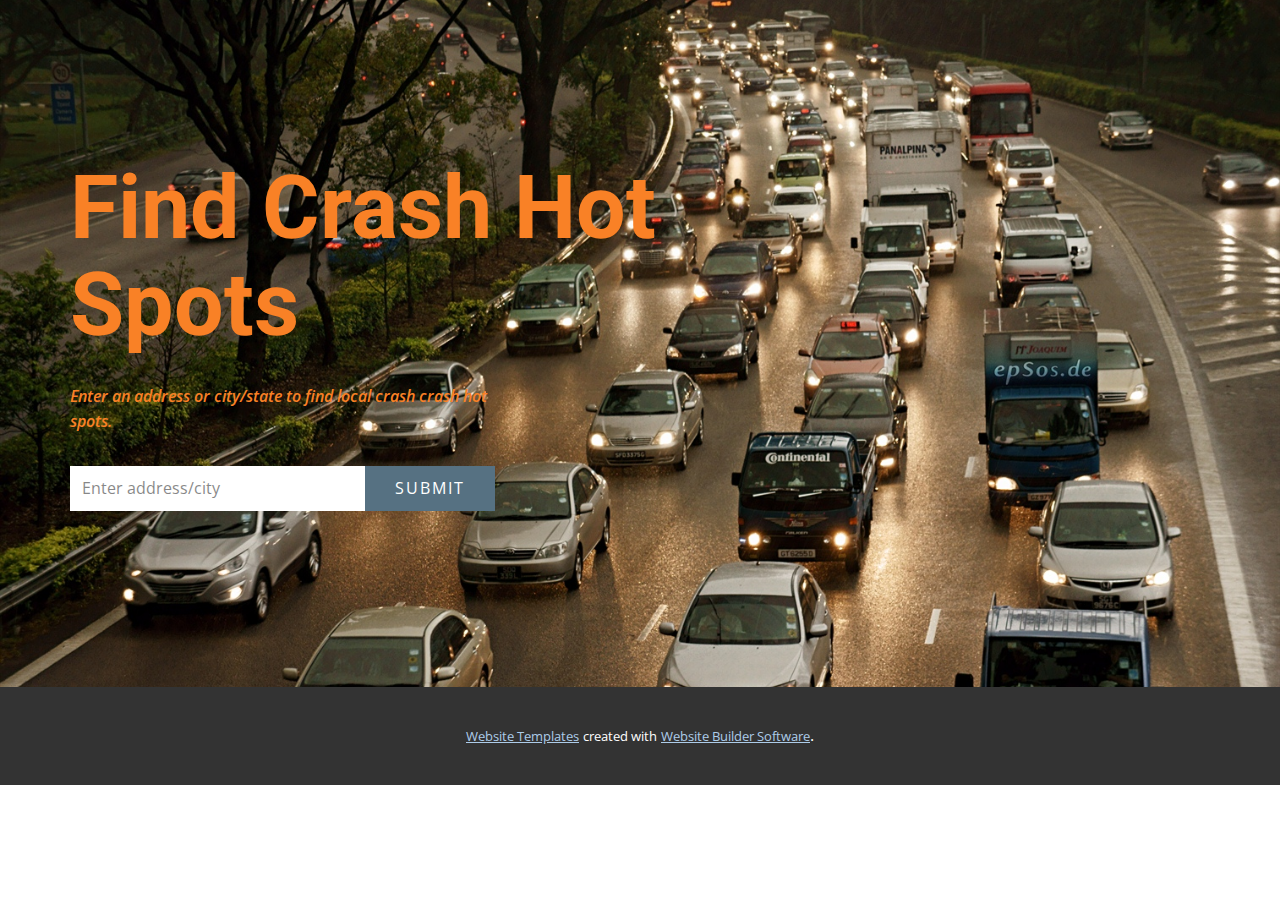
==== templates/Page-7.html @ 83f4043f "Custom index.html" ====
<!DOCTYPE html>
<html style="font-size: 16px;">
  <head>
    <meta name="viewport" content="width=device-width, initial-scale=1.0">
    <meta charset="utf-8">
    <meta name="keywords" content="Buildinga House?">
    <meta name="description" content="">
    <meta name="page_type" content="np-template-header-footer-from-plugin">
    <title>Page 7</title>
    <link rel="stylesheet" href="nicepage.css" media="screen">
<link rel="stylesheet" href="Page-7.css" media="screen">
    <script class="u-script" type="text/javascript" src="jquery-1.9.1.min.js" defer=""></script>
    <script class="u-script" type="text/javascript" src="nicepage.js" defer=""></script>
    <meta name="generator" content="Nicepage 3.6.2, nicepage.com">
    <link id="u-theme-google-font" rel="stylesheet" href="https://fonts.googleapis.com/css?family=Roboto:100,100i,300,300i,400,400i,500,500i,700,700i,900,900i|Open+Sans:300,300i,400,400i,600,600i,700,700i,800,800i">
    
    
    <script type="application/ld+json">{
		"@context": "http://schema.org",
		"@type": "Organization",
		"name": "",
		"url": "index.html"
}</script>
    <meta property="og:title" content="Page 7">
    <meta property="og:type" content="website">
    <meta name="theme-color" content="#478ac9">
    <link rel="canonical" href="index.html">
    <meta property="og:url" content="index.html">
  </head>
  <body class="u-body"> 
    <section class="u-align-left u-clearfix u-image u-section-1" id="carousel_e5f2" data-image-width="150" data-image-height="99">
      <div class="u-clearfix u-sheet u-sheet-1">
        <h1 class="u-heading-font u-text u-text-palette-3-base u-title u-text-1">Find Crash Hot Spots<br>
        </h1>
        <p class="u-text u-text-palette-3-base u-text-2">Enter an address or city/state to find local crash crash hot spots.<br>
        </p>
        <div class="u-expanded-width-xs u-form u-form-1">
          <form action="https://nicepage.com/editor/Forms/Process" method="POST" class="u-block-4408-8 u-clearfix u-form-horizontal u-form-spacing-0 u-inner-form" source="email"><!-- hidden inputs for siteId and pageId -->
            <input type="hidden" id="siteId" name="siteId" value="237452">
            <input type="hidden" id="pageId" name="pageId" value="237453"><!-- always visible -->
            <div class="u-form-email u-form-group">
              <label for="adr" class="u-form-control-hidden u-label">Address</label>
              <input type="text" placeholder="Enter address/city" id="adr" name="email" class="u-border-no-bottom u-border-no-left u-border-no-right u-border-no-top u-input u-input-rectangle u-white" required="">
            </div>
            <div class="u-form-group u-form-submit">
              <a href="#" class="u-btn u-btn-rectangle u-btn-submit u-button-style u-palette-2-base u-radius-0 u-btn-1">Submit</a>
              <input type="submit" value="submit" class="u-form-control-hidden">
            </div>
            <div class="u-form-send-message u-form-send-success"> Thank you! Your message has been sent. </div>
            <div class="u-form-send-error u-form-send-message"> Unable to send your message. Please fix errors then try again. </div>
            <input type="hidden" value="" name="recaptchaResponse">
          </form>
        </div>
      </div>
    </section>
    
    
    
    <section class="u-backlink u-clearfix u-grey-80">
      <a class="u-link" href="https://nicepage.com/website-templates" target="_blank">
        <span>Website Templates</span>
      </a>
      <p class="u-text">
        <span>created with</span>
      </p>
      <a class="u-link" href="https://nicepage.com/" target="_blank">
        <span>Website Builder Software</span>
      </a>. 
    </section>
  </body>
</html>
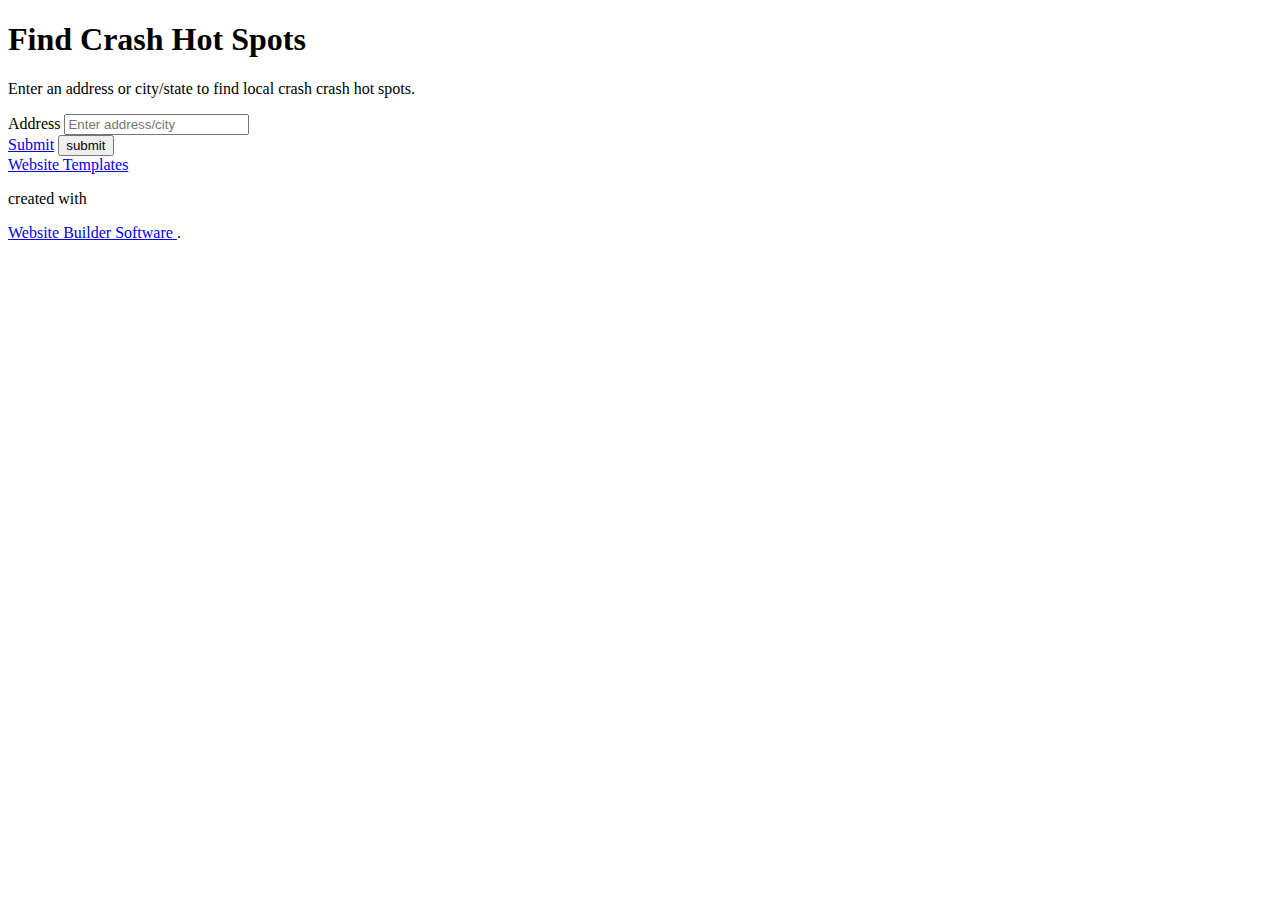
==== commit 244673ce: "fixed routing" ====
--- a/templates/Page-7.html
+++ b/templates/Page-7.html
@@ -7,10 +7,10 @@
     <meta name="description" content="">
     <meta name="page_type" content="np-template-header-footer-from-plugin">
     <title>Page 7</title>
-    <link rel="stylesheet" href="nicepage.css" media="screen">
-<link rel="stylesheet" href="Page-7.css" media="screen">
-    <script class="u-script" type="text/javascript" src="jquery-1.9.1.min.js" defer=""></script>
-    <script class="u-script" type="text/javascript" src="nicepage.js" defer=""></script>
+    <link rel="stylesheet" href="static/css/nicepage.css" media="screen">
+    <link rel="stylesheet" href="static/css/Page-7.css" media="screen">
+    <script class="u-script" type="text/javascript" src="virtual/jquery-1.9.1.min.js" defer=""></script>
+    <script class="u-script" type="text/javascript" src="virtual/nicepage.js" defer=""></script>
     <meta name="generator" content="Nicepage 3.6.2, nicepage.com">
     <link id="u-theme-google-font" rel="stylesheet" href="https://fonts.googleapis.com/css?family=Roboto:100,100i,300,300i,400,400i,500,500i,700,700i,900,900i|Open+Sans:300,300i,400,400i,600,600i,700,700i,800,800i">
     
@@ -35,20 +35,17 @@
         <p class="u-text u-text-palette-3-base u-text-2">Enter an address or city/state to find local crash crash hot spots.<br>
         </p>
         <div class="u-expanded-width-xs u-form u-form-1">
-          <form action="https://nicepage.com/editor/Forms/Process" method="POST" class="u-block-4408-8 u-clearfix u-form-horizontal u-form-spacing-0 u-inner-form" source="email"><!-- hidden inputs for siteId and pageId -->
+          <form action="Graph" method="POST" class="u-block-4408-8 u-clearfix u-form-horizontal u-form-spacing-0 u-inner-form"><!-- hidden inputs for siteId and pageId -->
             <input type="hidden" id="siteId" name="siteId" value="237452">
             <input type="hidden" id="pageId" name="pageId" value="237453"><!-- always visible -->
             <div class="u-form-email u-form-group">
               <label for="adr" class="u-form-control-hidden u-label">Address</label>
-              <input type="text" placeholder="Enter address/city" id="adr" name="email" class="u-border-no-bottom u-border-no-left u-border-no-right u-border-no-top u-input u-input-rectangle u-white" required="">
+              <input type="text" placeholder="Enter address/city" id="adr" name="adr" class="u-border-no-bottom u-border-no-left u-border-no-right u-border-no-top u-input u-input-rectangle u-white" required="">
             </div>
             <div class="u-form-group u-form-submit">
               <a href="#" class="u-btn u-btn-rectangle u-btn-submit u-button-style u-palette-2-base u-radius-0 u-btn-1">Submit</a>
               <input type="submit" value="submit" class="u-form-control-hidden">
             </div>
-            <div class="u-form-send-message u-form-send-success"> Thank you! Your message has been sent. </div>
-            <div class="u-form-send-error u-form-send-message"> Unable to send your message. Please fix errors then try again. </div>
-            <input type="hidden" value="" name="recaptchaResponse">
           </form>
         </div>
       </div>
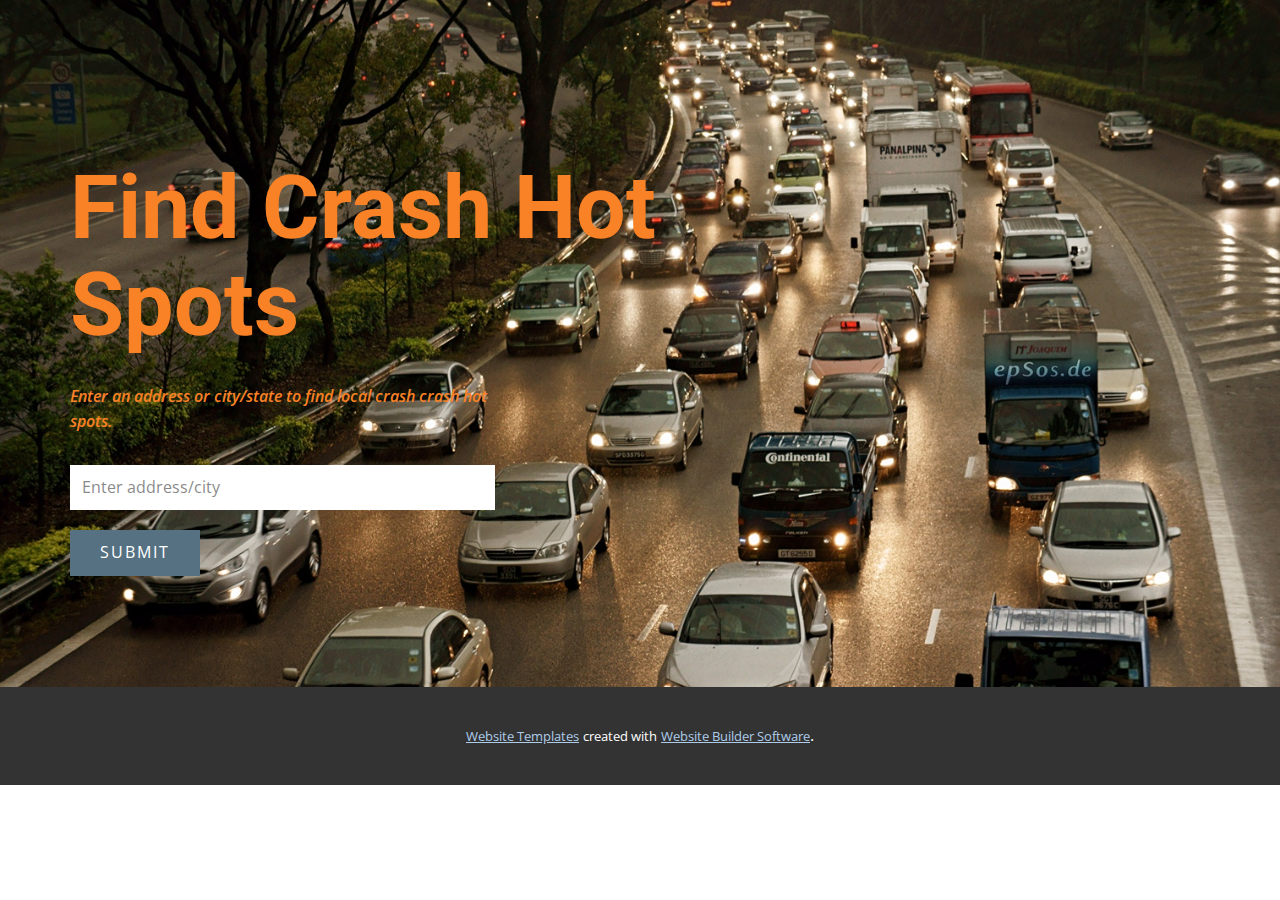
==== commit 63c91b7e: "Fixed pathing" ====
--- a/templates/Page-7.html
+++ b/templates/Page-7.html
@@ -7,10 +7,10 @@
     <meta name="description" content="">
     <meta name="page_type" content="np-template-header-footer-from-plugin">
     <title>Page 7</title>
-    <link rel="stylesheet" href="static/css/nicepage.css" media="screen">
-    <link rel="stylesheet" href="static/css/Page-7.css" media="screen">
-    <script class="u-script" type="text/javascript" src="virtual/jquery-1.9.1.min.js" defer=""></script>
-    <script class="u-script" type="text/javascript" src="virtual/nicepage.js" defer=""></script>
+    <link rel="stylesheet" href="../static/nicepage.css" media="screen">
+    <link rel="stylesheet" href="../static/Page-7.css" media="screen">
+    <script class="u-script" type="text/javascript" src="static/jquery-1.9.1.min.js" defer=""></script>
+    <script class="u-script" type="text/javascript" src="static/nicepage.js" defer=""></script>
     <meta name="generator" content="Nicepage 3.6.2, nicepage.com">
     <link id="u-theme-google-font" rel="stylesheet" href="https://fonts.googleapis.com/css?family=Roboto:100,100i,300,300i,400,400i,500,500i,700,700i,900,900i|Open+Sans:300,300i,400,400i,600,600i,700,700i,800,800i">
     
@@ -35,7 +35,7 @@
         <p class="u-text u-text-palette-3-base u-text-2">Enter an address or city/state to find local crash crash hot spots.<br>
         </p>
         <div class="u-expanded-width-xs u-form u-form-1">
-          <form action="Graph" method="POST" class="u-block-4408-8 u-clearfix u-form-horizontal u-form-spacing-0 u-inner-form"><!-- hidden inputs for siteId and pageId -->
+          <form action="Graph" method="POST"><!-- hidden inputs for siteId and pageId -->
             <input type="hidden" id="siteId" name="siteId" value="237452">
             <input type="hidden" id="pageId" name="pageId" value="237453"><!-- always visible -->
             <div class="u-form-email u-form-group">
--- a/static/nicepage.css
+++ b/static/nicepage.css
@@ -0,0 +1,31646 @@
+/*begin-commonstyles library*//*!
+ * froala_editor v3.2.3 (https://www.froala.com/wysiwyg-editor)
+ * License https://froala.com/wysiwyg-editor/terms/
+ * Copyright 2014-2020 Froala Labs
+ */
+
+.fr-clearfix::after {
+  clear: both;
+  display: block;
+  content: "";
+  height: 0; }
+
+.fr-hide-by-clipping {
+  position: absolute;
+  width: 1px;
+  height: 1px;
+  padding: 0;
+  margin: -1px;
+  overflow: hidden;
+  clip: rect(0, 0, 0, 0);
+  border: 0; }
+
+.fr-view img.fr-rounded, .fr-view .fr-img-caption.fr-rounded img {
+  border-radius: 10px;
+  -moz-border-radius: 10px;
+  -webkit-border-radius: 10px;
+  -moz-background-clip: padding;
+  -webkit-background-clip: padding-box;
+  background-clip: padding-box; }
+
+.fr-view img.fr-shadow, .fr-view .fr-img-caption.fr-shadow img {
+  -webkit-box-shadow: 10px 10px 5px 0px #cccccc;
+  -moz-box-shadow: 10px 10px 5px 0px #cccccc;
+  box-shadow: 10px 10px 5px 0px #cccccc; }
+
+.fr-view img.fr-bordered, .fr-view .fr-img-caption.fr-bordered img {
+  border: solid 5px #CCC; }
+
+.fr-view img.fr-bordered {
+  -webkit-box-sizing: content-box;
+  -moz-box-sizing: content-box;
+  box-sizing: content-box; }
+
+.fr-view .fr-img-caption.fr-bordered img {
+  -webkit-box-sizing: border-box;
+  -moz-box-sizing: border-box;
+  box-sizing: border-box; }
+
+.fr-view {
+  word-wrap: break-word; }
+  .fr-view span[style~="color:"] a {
+    color: inherit; }
+  .fr-view strong {
+    font-weight: 700; }
+  .fr-view table {
+    border: none;
+    border-collapse: collapse;
+    empty-cells: show;
+    max-width: 100%; }
+    .fr-view table td {
+      min-width: 5px; }
+    .fr-view table.fr-dashed-borders td, .fr-view table.fr-dashed-borders th {
+      border-style: dashed; }
+    .fr-view table.fr-alternate-rows tbody tr:nth-child(2n) {
+      background: whitesmoke; }
+    .fr-view table td, .fr-view table th {
+      border: 1px solid #DDD; }
+      .fr-view table td:empty, .fr-view table th:empty {
+        height: 20px; }
+      .fr-view table td.fr-highlighted, .fr-view table th.fr-highlighted {
+        border: 1px double red; }
+      .fr-view table td.fr-thick, .fr-view table th.fr-thick {
+        border-width: 2px; }
+    .fr-view table th {
+      background: #ececec; }
+  .fr-view hr {
+    clear: both;
+    user-select: none;
+    -o-user-select: none;
+    -moz-user-select: none;
+    -khtml-user-select: none;
+    -webkit-user-select: none;
+    -ms-user-select: none;
+    break-after: always;
+    page-break-after: always; }
+  .fr-view .fr-file {
+    position: relative; }
+    .fr-view .fr-file::after {
+      position: relative;
+      content: "\1F4CE";
+      font-weight: normal; }
+  .fr-view pre {
+    white-space: pre-wrap;
+    word-wrap: break-word;
+    overflow: visible; }
+/*.fr-view[dir="rtl"] blockquote {
+  border-left: none;
+  border-right: solid 2px #5E35B1;
+  margin-right: 0;
+  padding-right: 5px;
+  padding-left: 0; }
+  .fr-view[dir="rtl"] blockquote blockquote {
+    border-color: #00BCD4; }
+    .fr-view[dir="rtl"] blockquote blockquote blockquote {
+      border-color: #43A047; }
+.fr-view blockquote {
+  border-left: solid 2px #5E35B1;
+  margin-left: 0;
+  padding-left: 5px;
+  color: #5E35B1; }
+  .fr-view blockquote blockquote {
+    border-color: #00BCD4;
+    color: #00BCD4; }
+    .fr-view blockquote blockquote blockquote {
+      border-color: #43A047;
+      color: #43A047; }*/
+  .fr-view span.fr-emoticon {
+    font-weight: normal;
+    font-family: "Apple Color Emoji","Segoe UI Emoji","NotoColorEmoji","Segoe UI Symbol","Android Emoji","EmojiSymbols";
+    display: inline;
+    line-height: 0; }
+    .fr-view span.fr-emoticon.fr-emoticon-img {
+      background-repeat: no-repeat !important;
+      font-size: inherit;
+      height: 1em;
+      width: 1em;
+      min-height: 20px;
+      min-width: 20px;
+      display: inline-block;
+      margin: -.1em .1em .1em;
+      line-height: 1;
+      vertical-align: middle; }
+  .fr-view .fr-text-gray {
+    color: #AAA !important; }
+  .fr-view .fr-text-bordered {
+    border-top: solid 1px #222;
+    border-bottom: solid 1px #222;
+    padding: 10px 0; }
+  .fr-view .fr-text-spaced {
+    letter-spacing: 1px; }
+  .fr-view .fr-text-uppercase {
+    text-transform: uppercase; }
+  .fr-view .fr-class-highlighted {
+    background-color: #ffff00; }
+  .fr-view .fr-class-code {
+    border-color: #cccccc;
+    border-radius: 2px;
+    -moz-border-radius: 2px;
+    -webkit-border-radius: 2px;
+    -moz-background-clip: padding;
+    -webkit-background-clip: padding-box;
+    background-clip: padding-box;
+    background: #f5f5f5;
+    padding: 10px;
+    font-family: "Courier New", Courier, monospace; }
+  .fr-view .fr-class-transparency {
+    opacity: 0.5; }
+  .fr-view img {
+    position: relative;
+    max-width: 100%; }
+    .fr-view img.fr-dib {
+      margin: 5px auto;
+      display: block;
+      float: none;
+      vertical-align: top; }
+      .fr-view img.fr-dib.fr-fil {
+        margin-left: 0;
+        text-align: left; }
+      .fr-view img.fr-dib.fr-fir {
+        margin-right: 0;
+        text-align: right; }
+    .fr-view img.fr-dii {
+      display: inline-block;
+      float: none;
+      vertical-align: bottom;
+      margin-left: 5px;
+      margin-right: 5px;
+      max-width: calc(100% - (2 * 5px)); }
+      .fr-view img.fr-dii.fr-fil {
+        float: left;
+        margin: 5px 5px 5px 0;
+        max-width: calc(100% - 5px); }
+      .fr-view img.fr-dii.fr-fir {
+        float: right;
+        margin: 5px 0 5px 5px;
+        max-width: calc(100% - 5px); }
+  .fr-view span.fr-img-caption {
+    position: relative;
+    max-width: 100%; }
+    .fr-view span.fr-img-caption.fr-dib {
+      margin: 5px auto;
+      display: block;
+      float: none;
+      vertical-align: top; }
+      .fr-view span.fr-img-caption.fr-dib.fr-fil {
+        margin-left: 0;
+        text-align: left; }
+      .fr-view span.fr-img-caption.fr-dib.fr-fir {
+        margin-right: 0;
+        text-align: right; }
+    .fr-view span.fr-img-caption.fr-dii {
+      display: inline-block;
+      float: none;
+      vertical-align: bottom;
+      margin-left: 5px;
+      margin-right: 5px;
+      max-width: calc(100% - (2 * 5px)); }
+      .fr-view span.fr-img-caption.fr-dii.fr-fil {
+        float: left;
+        margin: 5px 5px 5px 0;
+        max-width: calc(100% - 5px); }
+      .fr-view span.fr-img-caption.fr-dii.fr-fir {
+        float: right;
+        margin: 5px 0 5px 5px;
+        max-width: calc(100% - 5px); }
+  .fr-view .fr-video {
+    text-align: center;
+    position: relative; }
+    .fr-view .fr-video.fr-rv {
+      padding-bottom: 56.25%;
+      padding-top: 30px;
+      height: 0;
+      overflow: hidden; }
+      .fr-view .fr-video.fr-rv > iframe, .fr-view .fr-video.fr-rv object, .fr-view .fr-video.fr-rv embed {
+        position: absolute !important;
+        top: 0;
+        left: 0;
+        width: 100%;
+        height: 100%; }
+    .fr-view .fr-video > * {
+      -webkit-box-sizing: content-box;
+      -moz-box-sizing: content-box;
+      box-sizing: content-box;
+      max-width: 100%;
+      border: none; }
+    .fr-view .fr-video.fr-dvb {
+      display: block;
+      clear: both; }
+      .fr-view .fr-video.fr-dvb.fr-fvl {
+        text-align: left; }
+      .fr-view .fr-video.fr-dvb.fr-fvr {
+        text-align: right; }
+    .fr-view .fr-video.fr-dvi {
+      display: inline-block; }
+      .fr-view .fr-video.fr-dvi.fr-fvl {
+        float: left; }
+      .fr-view .fr-video.fr-dvi.fr-fvr {
+        float: right; }
+  .fr-view a.fr-strong {
+    font-weight: 700; }
+  .fr-view a.fr-green {
+    color: green; }
+  .fr-view .fr-img-caption {
+    text-align: center; }
+    .fr-view .fr-img-caption .fr-img-wrap {
+      padding: 0;
+      margin: auto;
+      text-align: center;
+      width: 100%; }
+      .fr-view .fr-img-caption .fr-img-wrap a {
+        display: block; }
+      .fr-view .fr-img-caption .fr-img-wrap img {
+        display: block;
+        margin: auto;
+        width: 100%; }
+      .fr-view .fr-img-caption .fr-img-wrap > span {
+        margin: auto;
+        display: block;
+        padding: 5px 5px 10px;
+        font-size: 14px;
+        font-weight: initial;
+        -webkit-box-sizing: border-box;
+        -moz-box-sizing: border-box;
+        box-sizing: border-box;
+        -webkit-opacity: 0.9;
+        -moz-opacity: 0.9;
+        opacity: 0.9;
+        -ms-filter: "progid:DXImageTransform.Microsoft.Alpha(Opacity=0)";
+        width: 100%;
+        text-align: center; }
+  .fr-view button.fr-rounded, .fr-view input.fr-rounded, .fr-view textarea.fr-rounded {
+    border-radius: 10px;
+    -moz-border-radius: 10px;
+    -webkit-border-radius: 10px;
+    -moz-background-clip: padding;
+    -webkit-background-clip: padding-box;
+    background-clip: padding-box; }
+  .fr-view button.fr-large, .fr-view input.fr-large, .fr-view textarea.fr-large {
+    font-size: 24px; }
+  .fr-view ul, .fr-view ol {
+    list-style-position: inside; }
+
+/**
+ * Image style.
+ */
+a.fr-view.fr-strong {
+  font-weight: 700; }
+a.fr-view.fr-green {
+  color: green; }
+
+/**
+ * Link style.
+ */
+img.fr-view {
+  position: relative;
+  max-width: 100%; }
+  img.fr-view.fr-dib {
+    margin: 5px auto;
+    display: block;
+    float: none;
+    vertical-align: top; }
+    img.fr-view.fr-dib.fr-fil {
+      margin-left: 0;
+      text-align: left; }
+    img.fr-view.fr-dib.fr-fir {
+      margin-right: 0;
+      text-align: right; }
+  img.fr-view.fr-dii {
+    display: inline-block;
+    float: none;
+    vertical-align: bottom;
+    margin-left: 5px;
+    margin-right: 5px;
+    max-width: calc(100% - (2 * 5px)); }
+    img.fr-view.fr-dii.fr-fil {
+      float: left;
+      margin: 5px 5px 5px 0;
+      max-width: calc(100% - 5px); }
+    img.fr-view.fr-dii.fr-fir {
+      float: right;
+      margin: 5px 0 5px 5px;
+      max-width: calc(100% - 5px); }
+
+span.fr-img-caption.fr-view {
+  position: relative;
+  max-width: 100%; }
+  span.fr-img-caption.fr-view.fr-dib {
+    margin: 5px auto;
+    display: block;
+    float: none;
+    vertical-align: top; }
+    span.fr-img-caption.fr-view.fr-dib.fr-fil {
+      margin-left: 0;
+      text-align: left; }
+    span.fr-img-caption.fr-view.fr-dib.fr-fir {
+      margin-right: 0;
+      text-align: right; }
+  span.fr-img-caption.fr-view.fr-dii {
+    display: inline-block;
+    float: none;
+    vertical-align: bottom;
+    margin-left: 5px;
+    margin-right: 5px;
+    max-width: calc(100% - (2 * 5px)); }
+    span.fr-img-caption.fr-view.fr-dii.fr-fil {
+      float: left;
+      margin: 5px 5px 5px 0;
+      max-width: calc(100% - 5px); }
+    span.fr-img-caption.fr-view.fr-dii.fr-fir {
+      float: right;
+      margin: 5px 0 5px 5px;
+      max-width: calc(100% - 5px); }
+/*end-commonstyles library*//*begin-commonstyles library*/@charset "UTF-8";
+
+/*!
+ * animate.css -http://daneden.me/animate
+ * Version - 3.7.0
+ * Licensed under the MIT license - http://opensource.org/licenses/MIT
+ *
+ * Copyright (c) 2018 Daniel Eden
+ */
+
+@-webkit-keyframes bounce {
+  from,
+  20%,
+  53%,
+  80%,
+  to {
+    -webkit-animation-timing-function: cubic-bezier(0.215, 0.61, 0.355, 1);
+    animation-timing-function: cubic-bezier(0.215, 0.61, 0.355, 1);
+    -webkit-transform: translate3d(0, 0, 0);
+    transform: translate3d(0, 0, 0);
+  }
+
+  40%,
+  43% {
+    -webkit-animation-timing-function: cubic-bezier(0.755, 0.05, 0.855, 0.06);
+    animation-timing-function: cubic-bezier(0.755, 0.05, 0.855, 0.06);
+    -webkit-transform: translate3d(0, -30px, 0);
+    transform: translate3d(0, -30px, 0);
+  }
+
+  70% {
+    -webkit-animation-timing-function: cubic-bezier(0.755, 0.05, 0.855, 0.06);
+    animation-timing-function: cubic-bezier(0.755, 0.05, 0.855, 0.06);
+    -webkit-transform: translate3d(0, -15px, 0);
+    transform: translate3d(0, -15px, 0);
+  }
+
+  90% {
+    -webkit-transform: translate3d(0, -4px, 0);
+    transform: translate3d(0, -4px, 0);
+  }
+}
+
+@keyframes bounce {
+  from,
+  20%,
+  53%,
+  80%,
+  to {
+    -webkit-animation-timing-function: cubic-bezier(0.215, 0.61, 0.355, 1);
+    animation-timing-function: cubic-bezier(0.215, 0.61, 0.355, 1);
+    -webkit-transform: translate3d(0, 0, 0);
+    transform: translate3d(0, 0, 0);
+  }
+
+  40%,
+  43% {
+    -webkit-animation-timing-function: cubic-bezier(0.755, 0.05, 0.855, 0.06);
+    animation-timing-function: cubic-bezier(0.755, 0.05, 0.855, 0.06);
+    -webkit-transform: translate3d(0, -30px, 0);
+    transform: translate3d(0, -30px, 0);
+  }
+
+  70% {
+    -webkit-animation-timing-function: cubic-bezier(0.755, 0.05, 0.855, 0.06);
+    animation-timing-function: cubic-bezier(0.755, 0.05, 0.855, 0.06);
+    -webkit-transform: translate3d(0, -15px, 0);
+    transform: translate3d(0, -15px, 0);
+  }
+
+  90% {
+    -webkit-transform: translate3d(0, -4px, 0);
+    transform: translate3d(0, -4px, 0);
+  }
+}
+
+.bounce {
+  -webkit-animation-name: bounce;
+  animation-name: bounce;
+  -webkit-transform-origin: center bottom;
+  transform-origin: center bottom;
+}
+
+@-webkit-keyframes flash {
+  from,
+  50%,
+  to {
+    opacity: 1;
+  }
+
+  25%,
+  75% {
+    opacity: 0;
+  }
+}
+
+@keyframes flash {
+  from,
+  50%,
+  to {
+    opacity: 1;
+  }
+
+  25%,
+  75% {
+    opacity: 0;
+  }
+}
+
+.flash {
+  -webkit-animation-name: flash;
+  animation-name: flash;
+}
+
+/* originally authored by Nick Pettit - https://github.com/nickpettit/glide */
+
+@-webkit-keyframes pulse {
+  from {
+    -webkit-transform: scale3d(1, 1, 1);
+    transform: scale3d(1, 1, 1);
+  }
+
+  50% {
+    -webkit-transform: scale3d(1.05, 1.05, 1.05);
+    transform: scale3d(1.05, 1.05, 1.05);
+  }
+
+  to {
+    -webkit-transform: scale3d(1, 1, 1);
+    transform: scale3d(1, 1, 1);
+  }
+}
+
+@keyframes pulse {
+  from {
+    -webkit-transform: scale3d(1, 1, 1);
+    transform: scale3d(1, 1, 1);
+  }
+
+  50% {
+    -webkit-transform: scale3d(1.05, 1.05, 1.05);
+    transform: scale3d(1.05, 1.05, 1.05);
+  }
+
+  to {
+    -webkit-transform: scale3d(1, 1, 1);
+    transform: scale3d(1, 1, 1);
+  }
+}
+
+.pulse {
+  -webkit-animation-name: pulse;
+  animation-name: pulse;
+}
+
+@-webkit-keyframes rubberBand {
+  from {
+    -webkit-transform: scale3d(1, 1, 1);
+    transform: scale3d(1, 1, 1);
+  }
+
+  30% {
+    -webkit-transform: scale3d(1.25, 0.75, 1);
+    transform: scale3d(1.25, 0.75, 1);
+  }
+
+  40% {
+    -webkit-transform: scale3d(0.75, 1.25, 1);
+    transform: scale3d(0.75, 1.25, 1);
+  }
+
+  50% {
+    -webkit-transform: scale3d(1.15, 0.85, 1);
+    transform: scale3d(1.15, 0.85, 1);
+  }
+
+  65% {
+    -webkit-transform: scale3d(0.95, 1.05, 1);
+    transform: scale3d(0.95, 1.05, 1);
+  }
+
+  75% {
+    -webkit-transform: scale3d(1.05, 0.95, 1);
+    transform: scale3d(1.05, 0.95, 1);
+  }
+
+  to {
+    -webkit-transform: scale3d(1, 1, 1);
+    transform: scale3d(1, 1, 1);
+  }
+}
+
+@keyframes rubberBand {
+  from {
+    -webkit-transform: scale3d(1, 1, 1);
+    transform: scale3d(1, 1, 1);
+  }
+
+  30% {
+    -webkit-transform: scale3d(1.25, 0.75, 1);
+    transform: scale3d(1.25, 0.75, 1);
+  }
+
+  40% {
+    -webkit-transform: scale3d(0.75, 1.25, 1);
+    transform: scale3d(0.75, 1.25, 1);
+  }
+
+  50% {
+    -webkit-transform: scale3d(1.15, 0.85, 1);
+    transform: scale3d(1.15, 0.85, 1);
+  }
+
+  65% {
+    -webkit-transform: scale3d(0.95, 1.05, 1);
+    transform: scale3d(0.95, 1.05, 1);
+  }
+
+  75% {
+    -webkit-transform: scale3d(1.05, 0.95, 1);
+    transform: scale3d(1.05, 0.95, 1);
+  }
+
+  to {
+    -webkit-transform: scale3d(1, 1, 1);
+    transform: scale3d(1, 1, 1);
+  }
+}
+
+.rubberBand {
+  -webkit-animation-name: rubberBand;
+  animation-name: rubberBand;
+}
+
+@-webkit-keyframes shake {
+  from,
+  to {
+    -webkit-transform: translate3d(0, 0, 0);
+    transform: translate3d(0, 0, 0);
+  }
+
+  10%,
+  30%,
+  50%,
+  70%,
+  90% {
+    -webkit-transform: translate3d(-10px, 0, 0);
+    transform: translate3d(-10px, 0, 0);
+  }
+
+  20%,
+  40%,
+  60%,
+  80% {
+    -webkit-transform: translate3d(10px, 0, 0);
+    transform: translate3d(10px, 0, 0);
+  }
+}
+
+@keyframes shake {
+  from,
+  to {
+    -webkit-transform: translate3d(0, 0, 0);
+    transform: translate3d(0, 0, 0);
+  }
+
+  10%,
+  30%,
+  50%,
+  70%,
+  90% {
+    -webkit-transform: translate3d(-10px, 0, 0);
+    transform: translate3d(-10px, 0, 0);
+  }
+
+  20%,
+  40%,
+  60%,
+  80% {
+    -webkit-transform: translate3d(10px, 0, 0);
+    transform: translate3d(10px, 0, 0);
+  }
+}
+
+.shake {
+  -webkit-animation-name: shake;
+  animation-name: shake;
+}
+
+@-webkit-keyframes headShake {
+  0% {
+    -webkit-transform: translateX(0);
+    transform: translateX(0);
+  }
+
+  6.5% {
+    -webkit-transform: translateX(-6px) rotateY(-9deg);
+    transform: translateX(-6px) rotateY(-9deg);
+  }
+
+  18.5% {
+    -webkit-transform: translateX(5px) rotateY(7deg);
+    transform: translateX(5px) rotateY(7deg);
+  }
+
+  31.5% {
+    -webkit-transform: translateX(-3px) rotateY(-5deg);
+    transform: translateX(-3px) rotateY(-5deg);
+  }
+
+  43.5% {
+    -webkit-transform: translateX(2px) rotateY(3deg);
+    transform: translateX(2px) rotateY(3deg);
+  }
+
+  50% {
+    -webkit-transform: translateX(0);
+    transform: translateX(0);
+  }
+}
+
+@keyframes headShake {
+  0% {
+    -webkit-transform: translateX(0);
+    transform: translateX(0);
+  }
+
+  6.5% {
+    -webkit-transform: translateX(-6px) rotateY(-9deg);
+    transform: translateX(-6px) rotateY(-9deg);
+  }
+
+  18.5% {
+    -webkit-transform: translateX(5px) rotateY(7deg);
+    transform: translateX(5px) rotateY(7deg);
+  }
+
+  31.5% {
+    -webkit-transform: translateX(-3px) rotateY(-5deg);
+    transform: translateX(-3px) rotateY(-5deg);
+  }
+
+  43.5% {
+    -webkit-transform: translateX(2px) rotateY(3deg);
+    transform: translateX(2px) rotateY(3deg);
+  }
+
+  50% {
+    -webkit-transform: translateX(0);
+    transform: translateX(0);
+  }
+}
+
+.headShake {
+  -webkit-animation-timing-function: ease-in-out;
+  animation-timing-function: ease-in-out;
+  -webkit-animation-name: headShake;
+  animation-name: headShake;
+}
+
+@-webkit-keyframes swing {
+  20% {
+    -webkit-transform: rotate3d(0, 0, 1, 15deg);
+    transform: rotate3d(0, 0, 1, 15deg);
+  }
+
+  40% {
+    -webkit-transform: rotate3d(0, 0, 1, -10deg);
+    transform: rotate3d(0, 0, 1, -10deg);
+  }
+
+  60% {
+    -webkit-transform: rotate3d(0, 0, 1, 5deg);
+    transform: rotate3d(0, 0, 1, 5deg);
+  }
+
+  80% {
+    -webkit-transform: rotate3d(0, 0, 1, -5deg);
+    transform: rotate3d(0, 0, 1, -5deg);
+  }
+
+  to {
+    -webkit-transform: rotate3d(0, 0, 1, 0deg);
+    transform: rotate3d(0, 0, 1, 0deg);
+  }
+}
+
+@keyframes swing {
+  20% {
+    -webkit-transform: rotate3d(0, 0, 1, 15deg);
+    transform: rotate3d(0, 0, 1, 15deg);
+  }
+
+  40% {
+    -webkit-transform: rotate3d(0, 0, 1, -10deg);
+    transform: rotate3d(0, 0, 1, -10deg);
+  }
+
+  60% {
+    -webkit-transform: rotate3d(0, 0, 1, 5deg);
+    transform: rotate3d(0, 0, 1, 5deg);
+  }
+
+  80% {
+    -webkit-transform: rotate3d(0, 0, 1, -5deg);
+    transform: rotate3d(0, 0, 1, -5deg);
+  }
+
+  to {
+    -webkit-transform: rotate3d(0, 0, 1, 0deg);
+    transform: rotate3d(0, 0, 1, 0deg);
+  }
+}
+
+.swing {
+  -webkit-transform-origin: top center;
+  transform-origin: top center;
+  -webkit-animation-name: swing;
+  animation-name: swing;
+}
+
+@-webkit-keyframes tada {
+  from {
+    -webkit-transform: scale3d(1, 1, 1);
+    transform: scale3d(1, 1, 1);
+  }
+
+  10%,
+  20% {
+    -webkit-transform: scale3d(0.9, 0.9, 0.9) rotate3d(0, 0, 1, -3deg);
+    transform: scale3d(0.9, 0.9, 0.9) rotate3d(0, 0, 1, -3deg);
+  }
+
+  30%,
+  50%,
+  70%,
+  90% {
+    -webkit-transform: scale3d(1.1, 1.1, 1.1) rotate3d(0, 0, 1, 3deg);
+    transform: scale3d(1.1, 1.1, 1.1) rotate3d(0, 0, 1, 3deg);
+  }
+
+  40%,
+  60%,
+  80% {
+    -webkit-transform: scale3d(1.1, 1.1, 1.1) rotate3d(0, 0, 1, -3deg);
+    transform: scale3d(1.1, 1.1, 1.1) rotate3d(0, 0, 1, -3deg);
+  }
+
+  to {
+    -webkit-transform: scale3d(1, 1, 1);
+    transform: scale3d(1, 1, 1);
+  }
+}
+
+@keyframes tada {
+  from {
+    -webkit-transform: scale3d(1, 1, 1);
+    transform: scale3d(1, 1, 1);
+  }
+
+  10%,
+  20% {
+    -webkit-transform: scale3d(0.9, 0.9, 0.9) rotate3d(0, 0, 1, -3deg);
+    transform: scale3d(0.9, 0.9, 0.9) rotate3d(0, 0, 1, -3deg);
+  }
+
+  30%,
+  50%,
+  70%,
+  90% {
+    -webkit-transform: scale3d(1.1, 1.1, 1.1) rotate3d(0, 0, 1, 3deg);
+    transform: scale3d(1.1, 1.1, 1.1) rotate3d(0, 0, 1, 3deg);
+  }
+
+  40%,
+  60%,
+  80% {
+    -webkit-transform: scale3d(1.1, 1.1, 1.1) rotate3d(0, 0, 1, -3deg);
+    transform: scale3d(1.1, 1.1, 1.1) rotate3d(0, 0, 1, -3deg);
+  }
+
+  to {
+    -webkit-transform: scale3d(1, 1, 1);
+    transform: scale3d(1, 1, 1);
+  }
+}
+
+.tada {
+  -webkit-animation-name: tada;
+  animation-name: tada;
+}
+
+/* originally authored by Nick Pettit - https://github.com/nickpettit/glide */
+
+@-webkit-keyframes wobble {
+  from {
+    -webkit-transform: translate3d(0, 0, 0);
+    transform: translate3d(0, 0, 0);
+  }
+
+  15% {
+    -webkit-transform: translate3d(-25%, 0, 0) rotate3d(0, 0, 1, -5deg);
+    transform: translate3d(-25%, 0, 0) rotate3d(0, 0, 1, -5deg);
+  }
+
+  30% {
+    -webkit-transform: translate3d(20%, 0, 0) rotate3d(0, 0, 1, 3deg);
+    transform: translate3d(20%, 0, 0) rotate3d(0, 0, 1, 3deg);
+  }
+
+  45% {
+    -webkit-transform: translate3d(-15%, 0, 0) rotate3d(0, 0, 1, -3deg);
+    transform: translate3d(-15%, 0, 0) rotate3d(0, 0, 1, -3deg);
+  }
+
+  60% {
+    -webkit-transform: translate3d(10%, 0, 0) rotate3d(0, 0, 1, 2deg);
+    transform: translate3d(10%, 0, 0) rotate3d(0, 0, 1, 2deg);
+  }
+
+  75% {
+    -webkit-transform: translate3d(-5%, 0, 0) rotate3d(0, 0, 1, -1deg);
+    transform: translate3d(-5%, 0, 0) rotate3d(0, 0, 1, -1deg);
+  }
+
+  to {
+    -webkit-transform: translate3d(0, 0, 0);
+    transform: translate3d(0, 0, 0);
+  }
+}
+
+@keyframes wobble {
+  from {
+    -webkit-transform: translate3d(0, 0, 0);
+    transform: translate3d(0, 0, 0);
+  }
+
+  15% {
+    -webkit-transform: translate3d(-25%, 0, 0) rotate3d(0, 0, 1, -5deg);
+    transform: translate3d(-25%, 0, 0) rotate3d(0, 0, 1, -5deg);
+  }
+
+  30% {
+    -webkit-transform: translate3d(20%, 0, 0) rotate3d(0, 0, 1, 3deg);
+    transform: translate3d(20%, 0, 0) rotate3d(0, 0, 1, 3deg);
+  }
+
+  45% {
+    -webkit-transform: translate3d(-15%, 0, 0) rotate3d(0, 0, 1, -3deg);
+    transform: translate3d(-15%, 0, 0) rotate3d(0, 0, 1, -3deg);
+  }
+
+  60% {
+    -webkit-transform: translate3d(10%, 0, 0) rotate3d(0, 0, 1, 2deg);
+    transform: translate3d(10%, 0, 0) rotate3d(0, 0, 1, 2deg);
+  }
+
+  75% {
+    -webkit-transform: translate3d(-5%, 0, 0) rotate3d(0, 0, 1, -1deg);
+    transform: translate3d(-5%, 0, 0) rotate3d(0, 0, 1, -1deg);
+  }
+
+  to {
+    -webkit-transform: translate3d(0, 0, 0);
+    transform: translate3d(0, 0, 0);
+  }
+}
+
+.wobble {
+  -webkit-animation-name: wobble;
+  animation-name: wobble;
+}
+
+@-webkit-keyframes jello {
+  from,
+  11.1%,
+  to {
+    -webkit-transform: translate3d(0, 0, 0);
+    transform: translate3d(0, 0, 0);
+  }
+
+  22.2% {
+    -webkit-transform: skewX(-12.5deg) skewY(-12.5deg);
+    transform: skewX(-12.5deg) skewY(-12.5deg);
+  }
+
+  33.3% {
+    -webkit-transform: skewX(6.25deg) skewY(6.25deg);
+    transform: skewX(6.25deg) skewY(6.25deg);
+  }
+
+  44.4% {
+    -webkit-transform: skewX(-3.125deg) skewY(-3.125deg);
+    transform: skewX(-3.125deg) skewY(-3.125deg);
+  }
+
+  55.5% {
+    -webkit-transform: skewX(1.5625deg) skewY(1.5625deg);
+    transform: skewX(1.5625deg) skewY(1.5625deg);
+  }
+
+  66.6% {
+    -webkit-transform: skewX(-0.78125deg) skewY(-0.78125deg);
+    transform: skewX(-0.78125deg) skewY(-0.78125deg);
+  }
+
+  77.7% {
+    -webkit-transform: skewX(0.390625deg) skewY(0.390625deg);
+    transform: skewX(0.390625deg) skewY(0.390625deg);
+  }
+
+  88.8% {
+    -webkit-transform: skewX(-0.1953125deg) skewY(-0.1953125deg);
+    transform: skewX(-0.1953125deg) skewY(-0.1953125deg);
+  }
+}
+
+@keyframes jello {
+  from,
+  11.1%,
+  to {
+    -webkit-transform: translate3d(0, 0, 0);
+    transform: translate3d(0, 0, 0);
+  }
+
+  22.2% {
+    -webkit-transform: skewX(-12.5deg) skewY(-12.5deg);
+    transform: skewX(-12.5deg) skewY(-12.5deg);
+  }
+
+  33.3% {
+    -webkit-transform: skewX(6.25deg) skewY(6.25deg);
+    transform: skewX(6.25deg) skewY(6.25deg);
+  }
+
+  44.4% {
+    -webkit-transform: skewX(-3.125deg) skewY(-3.125deg);
+    transform: skewX(-3.125deg) skewY(-3.125deg);
+  }
+
+  55.5% {
+    -webkit-transform: skewX(1.5625deg) skewY(1.5625deg);
+    transform: skewX(1.5625deg) skewY(1.5625deg);
+  }
+
+  66.6% {
+    -webkit-transform: skewX(-0.78125deg) skewY(-0.78125deg);
+    transform: skewX(-0.78125deg) skewY(-0.78125deg);
+  }
+
+  77.7% {
+    -webkit-transform: skewX(0.390625deg) skewY(0.390625deg);
+    transform: skewX(0.390625deg) skewY(0.390625deg);
+  }
+
+  88.8% {
+    -webkit-transform: skewX(-0.1953125deg) skewY(-0.1953125deg);
+    transform: skewX(-0.1953125deg) skewY(-0.1953125deg);
+  }
+}
+
+.jello {
+  -webkit-animation-name: jello;
+  animation-name: jello;
+  -webkit-transform-origin: center;
+  transform-origin: center;
+}
+
+@-webkit-keyframes heartBeat {
+  0% {
+    -webkit-transform: scale(1);
+    transform: scale(1);
+  }
+
+  14% {
+    -webkit-transform: scale(1.3);
+    transform: scale(1.3);
+  }
+
+  28% {
+    -webkit-transform: scale(1);
+    transform: scale(1);
+  }
+
+  42% {
+    -webkit-transform: scale(1.3);
+    transform: scale(1.3);
+  }
+
+  70% {
+    -webkit-transform: scale(1);
+    transform: scale(1);
+  }
+}
+
+@keyframes heartBeat {
+  0% {
+    -webkit-transform: scale(1);
+    transform: scale(1);
+  }
+
+  14% {
+    -webkit-transform: scale(1.3);
+    transform: scale(1.3);
+  }
+
+  28% {
+    -webkit-transform: scale(1);
+    transform: scale(1);
+  }
+
+  42% {
+    -webkit-transform: scale(1.3);
+    transform: scale(1.3);
+  }
+
+  70% {
+    -webkit-transform: scale(1);
+    transform: scale(1);
+  }
+}
+
+.heartBeat {
+  -webkit-animation-name: heartBeat;
+  animation-name: heartBeat;
+  -webkit-animation-duration: 1.3s;
+  animation-duration: 1.3s;
+  -webkit-animation-timing-function: ease-in-out;
+  animation-timing-function: ease-in-out;
+}
+
+@-webkit-keyframes bounceIn {
+  from,
+  20%,
+  40%,
+  60%,
+  80%,
+  to {
+    -webkit-animation-timing-function: cubic-bezier(0.215, 0.61, 0.355, 1);
+    animation-timing-function: cubic-bezier(0.215, 0.61, 0.355, 1);
+  }
+
+  0% {
+    opacity: 0;
+    -webkit-transform: scale3d(0.3, 0.3, 0.3);
+    transform: scale3d(0.3, 0.3, 0.3);
+  }
+
+  20% {
+    -webkit-transform: scale3d(1.1, 1.1, 1.1);
+    transform: scale3d(1.1, 1.1, 1.1);
+  }
+
+  40% {
+    -webkit-transform: scale3d(0.9, 0.9, 0.9);
+    transform: scale3d(0.9, 0.9, 0.9);
+  }
+
+  60% {
+    opacity: 1;
+    -webkit-transform: scale3d(1.03, 1.03, 1.03);
+    transform: scale3d(1.03, 1.03, 1.03);
+  }
+
+  80% {
+    -webkit-transform: scale3d(0.97, 0.97, 0.97);
+    transform: scale3d(0.97, 0.97, 0.97);
+  }
+
+  to {
+    opacity: 1;
+    -webkit-transform: scale3d(1, 1, 1);
+    transform: scale3d(1, 1, 1);
+  }
+}
+
+@keyframes bounceIn {
+  from,
+  20%,
+  40%,
+  60%,
+  80%,
+  to {
+    -webkit-animation-timing-function: cubic-bezier(0.215, 0.61, 0.355, 1);
+    animation-timing-function: cubic-bezier(0.215, 0.61, 0.355, 1);
+  }
+
+  0% {
+    opacity: 0;
+    -webkit-transform: scale3d(0.3, 0.3, 0.3);
+    transform: scale3d(0.3, 0.3, 0.3);
+  }
+
+  20% {
+    -webkit-transform: scale3d(1.1, 1.1, 1.1);
+    transform: scale3d(1.1, 1.1, 1.1);
+  }
+
+  40% {
+    -webkit-transform: scale3d(0.9, 0.9, 0.9);
+    transform: scale3d(0.9, 0.9, 0.9);
+  }
+
+  60% {
+    opacity: 1;
+    -webkit-transform: scale3d(1.03, 1.03, 1.03);
+    transform: scale3d(1.03, 1.03, 1.03);
+  }
+
+  80% {
+    -webkit-transform: scale3d(0.97, 0.97, 0.97);
+    transform: scale3d(0.97, 0.97, 0.97);
+  }
+
+  to {
+    opacity: 1;
+    -webkit-transform: scale3d(1, 1, 1);
+    transform: scale3d(1, 1, 1);
+  }
+}
+
+.bounceIn {
+  -webkit-animation-duration: 0.75s;
+  animation-duration: 0.75s;
+  -webkit-animation-name: bounceIn;
+  animation-name: bounceIn;
+}
+
+@-webkit-keyframes bounceInDown {
+  from,
+  60%,
+  75%,
+  90%,
+  to {
+    -webkit-animation-timing-function: cubic-bezier(0.215, 0.61, 0.355, 1);
+    animation-timing-function: cubic-bezier(0.215, 0.61, 0.355, 1);
+  }
+
+  0% {
+    opacity: 0;
+    -webkit-transform: translate3d(0, -3000px, 0);
+    transform: translate3d(0, -3000px, 0);
+  }
+
+  60% {
+    opacity: 1;
+    -webkit-transform: translate3d(0, 25px, 0);
+    transform: translate3d(0, 25px, 0);
+  }
+
+  75% {
+    -webkit-transform: translate3d(0, -10px, 0);
+    transform: translate3d(0, -10px, 0);
+  }
+
+  90% {
+    -webkit-transform: translate3d(0, 5px, 0);
+    transform: translate3d(0, 5px, 0);
+  }
+
+  to {
+    -webkit-transform: translate3d(0, 0, 0);
+    transform: translate3d(0, 0, 0);
+  }
+}
+
+@keyframes bounceInDown {
+  from,
+  60%,
+  75%,
+  90%,
+  to {
+    -webkit-animation-timing-function: cubic-bezier(0.215, 0.61, 0.355, 1);
+    animation-timing-function: cubic-bezier(0.215, 0.61, 0.355, 1);
+  }
+
+  0% {
+    opacity: 0;
+    -webkit-transform: translate3d(0, -3000px, 0);
+    transform: translate3d(0, -3000px, 0);
+  }
+
+  60% {
+    opacity: 1;
+    -webkit-transform: translate3d(0, 25px, 0);
+    transform: translate3d(0, 25px, 0);
+  }
+
+  75% {
+    -webkit-transform: translate3d(0, -10px, 0);
+    transform: translate3d(0, -10px, 0);
+  }
+
+  90% {
+    -webkit-transform: translate3d(0, 5px, 0);
+    transform: translate3d(0, 5px, 0);
+  }
+
+  to {
+    -webkit-transform: translate3d(0, 0, 0);
+    transform: translate3d(0, 0, 0);
+  }
+}
+
+.bounceInDown {
+  -webkit-animation-name: bounceInDown;
+  animation-name: bounceInDown;
+}
+
+@-webkit-keyframes bounceInLeft {
+  from,
+  60%,
+  75%,
+  90%,
+  to {
+    -webkit-animation-timing-function: cubic-bezier(0.215, 0.61, 0.355, 1);
+    animation-timing-function: cubic-bezier(0.215, 0.61, 0.355, 1);
+  }
+
+  0% {
+    opacity: 0;
+    -webkit-transform: translate3d(-3000px, 0, 0);
+    transform: translate3d(-3000px, 0, 0);
+  }
+
+  60% {
+    opacity: 1;
+    -webkit-transform: translate3d(25px, 0, 0);
+    transform: translate3d(25px, 0, 0);
+  }
+
+  75% {
+    -webkit-transform: translate3d(-10px, 0, 0);
+    transform: translate3d(-10px, 0, 0);
+  }
+
+  90% {
+    -webkit-transform: translate3d(5px, 0, 0);
+    transform: translate3d(5px, 0, 0);
+  }
+
+  to {
+    -webkit-transform: translate3d(0, 0, 0);
+    transform: translate3d(0, 0, 0);
+  }
+}
+
+@keyframes bounceInLeft {
+  from,
+  60%,
+  75%,
+  90%,
+  to {
+    -webkit-animation-timing-function: cubic-bezier(0.215, 0.61, 0.355, 1);
+    animation-timing-function: cubic-bezier(0.215, 0.61, 0.355, 1);
+  }
+
+  0% {
+    opacity: 0;
+    -webkit-transform: translate3d(-3000px, 0, 0);
+    transform: translate3d(-3000px, 0, 0);
+  }
+
+  60% {
+    opacity: 1;
+    -webkit-transform: translate3d(25px, 0, 0);
+    transform: translate3d(25px, 0, 0);
+  }
+
+  75% {
+    -webkit-transform: translate3d(-10px, 0, 0);
+    transform: translate3d(-10px, 0, 0);
+  }
+
+  90% {
+    -webkit-transform: translate3d(5px, 0, 0);
+    transform: translate3d(5px, 0, 0);
+  }
+
+  to {
+    -webkit-transform: translate3d(0, 0, 0);
+    transform: translate3d(0, 0, 0);
+  }
+}
+
+.bounceInLeft {
+  -webkit-animation-name: bounceInLeft;
+  animation-name: bounceInLeft;
+}
+
+@-webkit-keyframes bounceInRight {
+  from,
+  60%,
+  75%,
+  90%,
+  to {
+    -webkit-animation-timing-function: cubic-bezier(0.215, 0.61, 0.355, 1);
+    animation-timing-function: cubic-bezier(0.215, 0.61, 0.355, 1);
+  }
+
+  from {
+    opacity: 0;
+    -webkit-transform: translate3d(3000px, 0, 0);
+    transform: translate3d(3000px, 0, 0);
+  }
+
+  60% {
+    opacity: 1;
+    -webkit-transform: translate3d(-25px, 0, 0);
+    transform: translate3d(-25px, 0, 0);
+  }
+
+  75% {
+    -webkit-transform: translate3d(10px, 0, 0);
+    transform: translate3d(10px, 0, 0);
+  }
+
+  90% {
+    -webkit-transform: translate3d(-5px, 0, 0);
+    transform: translate3d(-5px, 0, 0);
+  }
+
+  to {
+    -webkit-transform: translate3d(0, 0, 0);
+    transform: translate3d(0, 0, 0);
+  }
+}
+
+@keyframes bounceInRight {
+  from,
+  60%,
+  75%,
+  90%,
+  to {
+    -webkit-animation-timing-function: cubic-bezier(0.215, 0.61, 0.355, 1);
+    animation-timing-function: cubic-bezier(0.215, 0.61, 0.355, 1);
+  }
+
+  from {
+    opacity: 0;
+    -webkit-transform: translate3d(3000px, 0, 0);
+    transform: translate3d(3000px, 0, 0);
+  }
+
+  60% {
+    opacity: 1;
+    -webkit-transform: translate3d(-25px, 0, 0);
+    transform: translate3d(-25px, 0, 0);
+  }
+
+  75% {
+    -webkit-transform: translate3d(10px, 0, 0);
+    transform: translate3d(10px, 0, 0);
+  }
+
+  90% {
+    -webkit-transform: translate3d(-5px, 0, 0);
+    transform: translate3d(-5px, 0, 0);
+  }
+
+  to {
+    -webkit-transform: translate3d(0, 0, 0);
+    transform: translate3d(0, 0, 0);
+  }
+}
+
+.bounceInRight {
+  -webkit-animation-name: bounceInRight;
+  animation-name: bounceInRight;
+}
+
+@-webkit-keyframes bounceInUp {
+  from,
+  60%,
+  75%,
+  90%,
+  to {
+    -webkit-animation-timing-function: cubic-bezier(0.215, 0.61, 0.355, 1);
+    animation-timing-function: cubic-bezier(0.215, 0.61, 0.355, 1);
+  }
+
+  from {
+    opacity: 0;
+    -webkit-transform: translate3d(0, 3000px, 0);
+    transform: translate3d(0, 3000px, 0);
+  }
+
+  60% {
+    opacity: 1;
+    -webkit-transform: translate3d(0, -20px, 0);
+    transform: translate3d(0, -20px, 0);
+  }
+
+  75% {
+    -webkit-transform: translate3d(0, 10px, 0);
+    transform: translate3d(0, 10px, 0);
+  }
+
+  90% {
+    -webkit-transform: translate3d(0, -5px, 0);
+    transform: translate3d(0, -5px, 0);
+  }
+
+  to {
+    -webkit-transform: translate3d(0, 0, 0);
+    transform: translate3d(0, 0, 0);
+  }
+}
+
+@keyframes bounceInUp {
+  from,
+  60%,
+  75%,
+  90%,
+  to {
+    -webkit-animation-timing-function: cubic-bezier(0.215, 0.61, 0.355, 1);
+    animation-timing-function: cubic-bezier(0.215, 0.61, 0.355, 1);
+  }
+
+  from {
+    opacity: 0;
+    -webkit-transform: translate3d(0, 3000px, 0);
+    transform: translate3d(0, 3000px, 0);
+  }
+
+  60% {
+    opacity: 1;
+    -webkit-transform: translate3d(0, -20px, 0);
+    transform: translate3d(0, -20px, 0);
+  }
+
+  75% {
+    -webkit-transform: translate3d(0, 10px, 0);
+    transform: translate3d(0, 10px, 0);
+  }
+
+  90% {
+    -webkit-transform: translate3d(0, -5px, 0);
+    transform: translate3d(0, -5px, 0);
+  }
+
+  to {
+    -webkit-transform: translate3d(0, 0, 0);
+    transform: translate3d(0, 0, 0);
+  }
+}
+
+.bounceInUp {
+  -webkit-animation-name: bounceInUp;
+  animation-name: bounceInUp;
+}
+
+@-webkit-keyframes bounceOut {
+  20% {
+    -webkit-transform: scale3d(0.9, 0.9, 0.9);
+    transform: scale3d(0.9, 0.9, 0.9);
+  }
+
+  50%,
+  55% {
+    opacity: 1;
+    -webkit-transform: scale3d(1.1, 1.1, 1.1);
+    transform: scale3d(1.1, 1.1, 1.1);
+  }
+
+  to {
+    opacity: 0;
+    -webkit-transform: scale3d(0.3, 0.3, 0.3);
+    transform: scale3d(0.3, 0.3, 0.3);
+  }
+}
+
+@keyframes bounceOut {
+  20% {
+    -webkit-transform: scale3d(0.9, 0.9, 0.9);
+    transform: scale3d(0.9, 0.9, 0.9);
+  }
+
+  50%,
+  55% {
+    opacity: 1;
+    -webkit-transform: scale3d(1.1, 1.1, 1.1);
+    transform: scale3d(1.1, 1.1, 1.1);
+  }
+
+  to {
+    opacity: 0;
+    -webkit-transform: scale3d(0.3, 0.3, 0.3);
+    transform: scale3d(0.3, 0.3, 0.3);
+  }
+}
+
+.bounceOut {
+  -webkit-animation-duration: 0.75s;
+  animation-duration: 0.75s;
+  -webkit-animation-name: bounceOut;
+  animation-name: bounceOut;
+}
+
+@-webkit-keyframes bounceOutDown {
+  20% {
+    -webkit-transform: translate3d(0, 10px, 0);
+    transform: translate3d(0, 10px, 0);
+  }
+
+  40%,
+  45% {
+    opacity: 1;
+    -webkit-transform: translate3d(0, -20px, 0);
+    transform: translate3d(0, -20px, 0);
+  }
+
+  to {
+    opacity: 0;
+    -webkit-transform: translate3d(0, 2000px, 0);
+    transform: translate3d(0, 2000px, 0);
+  }
+}
+
+@keyframes bounceOutDown {
+  20% {
+    -webkit-transform: translate3d(0, 10px, 0);
+    transform: translate3d(0, 10px, 0);
+  }
+
+  40%,
+  45% {
+    opacity: 1;
+    -webkit-transform: translate3d(0, -20px, 0);
+    transform: translate3d(0, -20px, 0);
+  }
+
+  to {
+    opacity: 0;
+    -webkit-transform: translate3d(0, 2000px, 0);
+    transform: translate3d(0, 2000px, 0);
+  }
+}
+
+.bounceOutDown {
+  -webkit-animation-name: bounceOutDown;
+  animation-name: bounceOutDown;
+}
+
+@-webkit-keyframes bounceOutLeft {
+  20% {
+    opacity: 1;
+    -webkit-transform: translate3d(20px, 0, 0);
+    transform: translate3d(20px, 0, 0);
+  }
+
+  to {
+    opacity: 0;
+    -webkit-transform: translate3d(-2000px, 0, 0);
+    transform: translate3d(-2000px, 0, 0);
+  }
+}
+
+@keyframes bounceOutLeft {
+  20% {
+    opacity: 1;
+    -webkit-transform: translate3d(20px, 0, 0);
+    transform: translate3d(20px, 0, 0);
+  }
+
+  to {
+    opacity: 0;
+    -webkit-transform: translate3d(-2000px, 0, 0);
+    transform: translate3d(-2000px, 0, 0);
+  }
+}
+
+.bounceOutLeft {
+  -webkit-animation-name: bounceOutLeft;
+  animation-name: bounceOutLeft;
+}
+
+@-webkit-keyframes bounceOutRight {
+  20% {
+    opacity: 1;
+    -webkit-transform: translate3d(-20px, 0, 0);
+    transform: translate3d(-20px, 0, 0);
+  }
+
+  to {
+    opacity: 0;
+    -webkit-transform: translate3d(2000px, 0, 0);
+    transform: translate3d(2000px, 0, 0);
+  }
+}
+
+@keyframes bounceOutRight {
+  20% {
+    opacity: 1;
+    -webkit-transform: translate3d(-20px, 0, 0);
+    transform: translate3d(-20px, 0, 0);
+  }
+
+  to {
+    opacity: 0;
+    -webkit-transform: translate3d(2000px, 0, 0);
+    transform: translate3d(2000px, 0, 0);
+  }
+}
+
+.bounceOutRight {
+  -webkit-animation-name: bounceOutRight;
+  animation-name: bounceOutRight;
+}
+
+@-webkit-keyframes bounceOutUp {
+  20% {
+    -webkit-transform: translate3d(0, -10px, 0);
+    transform: translate3d(0, -10px, 0);
+  }
+
+  40%,
+  45% {
+    opacity: 1;
+    -webkit-transform: translate3d(0, 20px, 0);
+    transform: translate3d(0, 20px, 0);
+  }
+
+  to {
+    opacity: 0;
+    -webkit-transform: translate3d(0, -2000px, 0);
+    transform: translate3d(0, -2000px, 0);
+  }
+}
+
+@keyframes bounceOutUp {
+  20% {
+    -webkit-transform: translate3d(0, -10px, 0);
+    transform: translate3d(0, -10px, 0);
+  }
+
+  40%,
+  45% {
+    opacity: 1;
+    -webkit-transform: translate3d(0, 20px, 0);
+    transform: translate3d(0, 20px, 0);
+  }
+
+  to {
+    opacity: 0;
+    -webkit-transform: translate3d(0, -2000px, 0);
+    transform: translate3d(0, -2000px, 0);
+  }
+}
+
+.bounceOutUp {
+  -webkit-animation-name: bounceOutUp;
+  animation-name: bounceOutUp;
+}
+
+@-webkit-keyframes fadeIn {
+  from {
+    opacity: 0;
+  }
+
+  to {
+    opacity: 1;
+  }
+}
+
+@keyframes fadeIn {
+  from {
+    opacity: 0;
+  }
+
+  to {
+    opacity: 1;
+  }
+}
+
+.fadeIn {
+  -webkit-animation-name: fadeIn;
+  animation-name: fadeIn;
+}
+
+@-webkit-keyframes fadeInDown {
+  from {
+    opacity: 0;
+    -webkit-transform: translate3d(0, -100%, 0);
+    transform: translate3d(0, -100%, 0);
+  }
+
+  to {
+    opacity: 1;
+    -webkit-transform: translate3d(0, 0, 0);
+    transform: translate3d(0, 0, 0);
+  }
+}
+
+@keyframes fadeInDown {
+  from {
+    opacity: 0;
+    -webkit-transform: translate3d(0, -100%, 0);
+    transform: translate3d(0, -100%, 0);
+  }
+
+  to {
+    opacity: 1;
+    -webkit-transform: translate3d(0, 0, 0);
+    transform: translate3d(0, 0, 0);
+  }
+}
+
+.fadeInDown {
+  -webkit-animation-name: fadeInDown;
+  animation-name: fadeInDown;
+}
+
+@-webkit-keyframes fadeInDownBig {
+  from {
+    opacity: 0;
+    -webkit-transform: translate3d(0, -2000px, 0);
+    transform: translate3d(0, -2000px, 0);
+  }
+
+  to {
+    opacity: 1;
+    -webkit-transform: translate3d(0, 0, 0);
+    transform: translate3d(0, 0, 0);
+  }
+}
+
+@keyframes fadeInDownBig {
+  from {
+    opacity: 0;
+    -webkit-transform: translate3d(0, -2000px, 0);
+    transform: translate3d(0, -2000px, 0);
+  }
+
+  to {
+    opacity: 1;
+    -webkit-transform: translate3d(0, 0, 0);
+    transform: translate3d(0, 0, 0);
+  }
+}
+
+.fadeInDownBig {
+  -webkit-animation-name: fadeInDownBig;
+  animation-name: fadeInDownBig;
+}
+
+@-webkit-keyframes fadeInLeft {
+  from {
+    opacity: 0;
+    -webkit-transform: translate3d(-100%, 0, 0);
+    transform: translate3d(-100%, 0, 0);
+  }
+
+  to {
+    opacity: 1;
+    -webkit-transform: translate3d(0, 0, 0);
+    transform: translate3d(0, 0, 0);
+  }
+}
+
+@keyframes fadeInLeft {
+  from {
+    opacity: 0;
+    -webkit-transform: translate3d(-100%, 0, 0);
+    transform: translate3d(-100%, 0, 0);
+  }
+
+  to {
+    opacity: 1;
+    -webkit-transform: translate3d(0, 0, 0);
+    transform: translate3d(0, 0, 0);
+  }
+}
+
+.fadeInLeft {
+  -webkit-animation-name: fadeInLeft;
+  animation-name: fadeInLeft;
+}
+
+@-webkit-keyframes fadeInLeftBig {
+  from {
+    opacity: 0;
+    -webkit-transform: translate3d(-2000px, 0, 0);
+    transform: translate3d(-2000px, 0, 0);
+  }
+
+  to {
+    opacity: 1;
+    -webkit-transform: translate3d(0, 0, 0);
+    transform: translate3d(0, 0, 0);
+  }
+}
+
+@keyframes fadeInLeftBig {
+  from {
+    opacity: 0;
+    -webkit-transform: translate3d(-2000px, 0, 0);
+    transform: translate3d(-2000px, 0, 0);
+  }
+
+  to {
+    opacity: 1;
+    -webkit-transform: translate3d(0, 0, 0);
+    transform: translate3d(0, 0, 0);
+  }
+}
+
+.fadeInLeftBig {
+  -webkit-animation-name: fadeInLeftBig;
+  animation-name: fadeInLeftBig;
+}
+
+@-webkit-keyframes fadeInRight {
+  from {
+    opacity: 0;
+    -webkit-transform: translate3d(100%, 0, 0);
+    transform: translate3d(100%, 0, 0);
+  }
+
+  to {
+    opacity: 1;
+    -webkit-transform: translate3d(0, 0, 0);
+    transform: translate3d(0, 0, 0);
+  }
+}
+
+@keyframes fadeInRight {
+  from {
+    opacity: 0;
+    -webkit-transform: translate3d(100%, 0, 0);
+    transform: translate3d(100%, 0, 0);
+  }
+
+  to {
+    opacity: 1;
+    -webkit-transform: translate3d(0, 0, 0);
+    transform: translate3d(0, 0, 0);
+  }
+}
+
+.fadeInRight {
+  -webkit-animation-name: fadeInRight;
+  animation-name: fadeInRight;
+}
+
+@-webkit-keyframes fadeInRightBig {
+  from {
+    opacity: 0;
+    -webkit-transform: translate3d(2000px, 0, 0);
+    transform: translate3d(2000px, 0, 0);
+  }
+
+  to {
+    opacity: 1;
+    -webkit-transform: translate3d(0, 0, 0);
+    transform: translate3d(0, 0, 0);
+  }
+}
+
+@keyframes fadeInRightBig {
+  from {
+    opacity: 0;
+    -webkit-transform: translate3d(2000px, 0, 0);
+    transform: translate3d(2000px, 0, 0);
+  }
+
+  to {
+    opacity: 1;
+    -webkit-transform: translate3d(0, 0, 0);
+    transform: translate3d(0, 0, 0);
+  }
+}
+
+.fadeInRightBig {
+  -webkit-animation-name: fadeInRightBig;
+  animation-name: fadeInRightBig;
+}
+
+@-webkit-keyframes fadeInUp {
+  from {
+    opacity: 0;
+    -webkit-transform: translate3d(0, 100%, 0);
+    transform: translate3d(0, 100%, 0);
+  }
+
+  to {
+    opacity: 1;
+    -webkit-transform: translate3d(0, 0, 0);
+    transform: translate3d(0, 0, 0);
+  }
+}
+
+@keyframes fadeInUp {
+  from {
+    opacity: 0;
+    -webkit-transform: translate3d(0, 100%, 0);
+    transform: translate3d(0, 100%, 0);
+  }
+
+  to {
+    opacity: 1;
+    -webkit-transform: translate3d(0, 0, 0);
+    transform: translate3d(0, 0, 0);
+  }
+}
+
+.fadeInUp {
+  -webkit-animation-name: fadeInUp;
+  animation-name: fadeInUp;
+}
+
+@-webkit-keyframes fadeInUpBig {
+  from {
+    opacity: 0;
+    -webkit-transform: translate3d(0, 2000px, 0);
+    transform: translate3d(0, 2000px, 0);
+  }
+
+  to {
+    opacity: 1;
+    -webkit-transform: translate3d(0, 0, 0);
+    transform: translate3d(0, 0, 0);
+  }
+}
+
+@keyframes fadeInUpBig {
+  from {
+    opacity: 0;
+    -webkit-transform: translate3d(0, 2000px, 0);
+    transform: translate3d(0, 2000px, 0);
+  }
+
+  to {
+    opacity: 1;
+    -webkit-transform: translate3d(0, 0, 0);
+    transform: translate3d(0, 0, 0);
+  }
+}
+
+.fadeInUpBig {
+  -webkit-animation-name: fadeInUpBig;
+  animation-name: fadeInUpBig;
+}
+
+@-webkit-keyframes fadeOut {
+  from {
+    opacity: 1;
+  }
+
+  to {
+    opacity: 0;
+  }
+}
+
+@keyframes fadeOut {
+  from {
+    opacity: 1;
+  }
+
+  to {
+    opacity: 0;
+  }
+}
+
+.fadeOut {
+  -webkit-animation-name: fadeOut;
+  animation-name: fadeOut;
+}
+
+@-webkit-keyframes fadeOutDown {
+  from {
+    opacity: 1;
+  }
+
+  to {
+    opacity: 0;
+    -webkit-transform: translate3d(0, 100%, 0);
+    transform: translate3d(0, 100%, 0);
+  }
+}
+
+@keyframes fadeOutDown {
+  from {
+    opacity: 1;
+  }
+
+  to {
+    opacity: 0;
+    -webkit-transform: translate3d(0, 100%, 0);
+    transform: translate3d(0, 100%, 0);
+  }
+}
+
+.fadeOutDown {
+  -webkit-animation-name: fadeOutDown;
+  animation-name: fadeOutDown;
+}
+
+@-webkit-keyframes fadeOutDownBig {
+  from {
+    opacity: 1;
+  }
+
+  to {
+    opacity: 0;
+    -webkit-transform: translate3d(0, 2000px, 0);
+    transform: translate3d(0, 2000px, 0);
+  }
+}
+
+@keyframes fadeOutDownBig {
+  from {
+    opacity: 1;
+  }
+
+  to {
+    opacity: 0;
+    -webkit-transform: translate3d(0, 2000px, 0);
+    transform: translate3d(0, 2000px, 0);
+  }
+}
+
+.fadeOutDownBig {
+  -webkit-animation-name: fadeOutDownBig;
+  animation-name: fadeOutDownBig;
+}
+
+@-webkit-keyframes fadeOutLeft {
+  from {
+    opacity: 1;
+  }
+
+  to {
+    opacity: 0;
+    -webkit-transform: translate3d(-100%, 0, 0);
+    transform: translate3d(-100%, 0, 0);
+  }
+}
+
+@keyframes fadeOutLeft {
+  from {
+    opacity: 1;
+  }
+
+  to {
+    opacity: 0;
+    -webkit-transform: translate3d(-100%, 0, 0);
+    transform: translate3d(-100%, 0, 0);
+  }
+}
+
+.fadeOutLeft {
+  -webkit-animation-name: fadeOutLeft;
+  animation-name: fadeOutLeft;
+}
+
+@-webkit-keyframes fadeOutLeftBig {
+  from {
+    opacity: 1;
+  }
+
+  to {
+    opacity: 0;
+    -webkit-transform: translate3d(-2000px, 0, 0);
+    transform: translate3d(-2000px, 0, 0);
+  }
+}
+
+@keyframes fadeOutLeftBig {
+  from {
+    opacity: 1;
+  }
+
+  to {
+    opacity: 0;
+    -webkit-transform: translate3d(-2000px, 0, 0);
+    transform: translate3d(-2000px, 0, 0);
+  }
+}
+
+.fadeOutLeftBig {
+  -webkit-animation-name: fadeOutLeftBig;
+  animation-name: fadeOutLeftBig;
+}
+
+@-webkit-keyframes fadeOutRight {
+  from {
+    opacity: 1;
+  }
+
+  to {
+    opacity: 0;
+    -webkit-transform: translate3d(100%, 0, 0);
+    transform: translate3d(100%, 0, 0);
+  }
+}
+
+@keyframes fadeOutRight {
+  from {
+    opacity: 1;
+  }
+
+  to {
+    opacity: 0;
+    -webkit-transform: translate3d(100%, 0, 0);
+    transform: translate3d(100%, 0, 0);
+  }
+}
+
+.fadeOutRight {
+  -webkit-animation-name: fadeOutRight;
+  animation-name: fadeOutRight;
+}
+
+@-webkit-keyframes fadeOutRightBig {
+  from {
+    opacity: 1;
+  }
+
+  to {
+    opacity: 0;
+    -webkit-transform: translate3d(2000px, 0, 0);
+    transform: translate3d(2000px, 0, 0);
+  }
+}
+
+@keyframes fadeOutRightBig {
+  from {
+    opacity: 1;
+  }
+
+  to {
+    opacity: 0;
+    -webkit-transform: translate3d(2000px, 0, 0);
+    transform: translate3d(2000px, 0, 0);
+  }
+}
+
+.fadeOutRightBig {
+  -webkit-animation-name: fadeOutRightBig;
+  animation-name: fadeOutRightBig;
+}
+
+@-webkit-keyframes fadeOutUp {
+  from {
+    opacity: 1;
+  }
+
+  to {
+    opacity: 0;
+    -webkit-transform: translate3d(0, -100%, 0);
+    transform: translate3d(0, -100%, 0);
+  }
+}
+
+@keyframes fadeOutUp {
+  from {
+    opacity: 1;
+  }
+
+  to {
+    opacity: 0;
+    -webkit-transform: translate3d(0, -100%, 0);
+    transform: translate3d(0, -100%, 0);
+  }
+}
+
+.fadeOutUp {
+  -webkit-animation-name: fadeOutUp;
+  animation-name: fadeOutUp;
+}
+
+@-webkit-keyframes fadeOutUpBig {
+  from {
+    opacity: 1;
+  }
+
+  to {
+    opacity: 0;
+    -webkit-transform: translate3d(0, -2000px, 0);
+    transform: translate3d(0, -2000px, 0);
+  }
+}
+
+@keyframes fadeOutUpBig {
+  from {
+    opacity: 1;
+  }
+
+  to {
+    opacity: 0;
+    -webkit-transform: translate3d(0, -2000px, 0);
+    transform: translate3d(0, -2000px, 0);
+  }
+}
+
+.fadeOutUpBig {
+  -webkit-animation-name: fadeOutUpBig;
+  animation-name: fadeOutUpBig;
+}
+
+@-webkit-keyframes flip {
+  from {
+    -webkit-transform: perspective(400px) scale3d(1, 1, 1) translate3d(0, 0, 0)
+      rotate3d(0, 1, 0, -360deg);
+    transform: perspective(400px) scale3d(1, 1, 1) translate3d(0, 0, 0) rotate3d(0, 1, 0, -360deg);
+    -webkit-animation-timing-function: ease-out;
+    animation-timing-function: ease-out;
+  }
+
+  40% {
+    -webkit-transform: perspective(400px) scale3d(1, 1, 1) translate3d(0, 0, 150px)
+      rotate3d(0, 1, 0, -190deg);
+    transform: perspective(400px) scale3d(1, 1, 1) translate3d(0, 0, 150px)
+      rotate3d(0, 1, 0, -190deg);
+    -webkit-animation-timing-function: ease-out;
+    animation-timing-function: ease-out;
+  }
+
+  50% {
+    -webkit-transform: perspective(400px) scale3d(1, 1, 1) translate3d(0, 0, 150px)
+      rotate3d(0, 1, 0, -170deg);
+    transform: perspective(400px) scale3d(1, 1, 1) translate3d(0, 0, 150px)
+      rotate3d(0, 1, 0, -170deg);
+    -webkit-animation-timing-function: ease-in;
+    animation-timing-function: ease-in;
+  }
+
+  80% {
+    -webkit-transform: perspective(400px) scale3d(0.95, 0.95, 0.95) translate3d(0, 0, 0)
+      rotate3d(0, 1, 0, 0deg);
+    transform: perspective(400px) scale3d(0.95, 0.95, 0.95) translate3d(0, 0, 0)
+      rotate3d(0, 1, 0, 0deg);
+    -webkit-animation-timing-function: ease-in;
+    animation-timing-function: ease-in;
+  }
+
+  to {
+    -webkit-transform: perspective(400px) scale3d(1, 1, 1) translate3d(0, 0, 0)
+      rotate3d(0, 1, 0, 0deg);
+    transform: perspective(400px) scale3d(1, 1, 1) translate3d(0, 0, 0) rotate3d(0, 1, 0, 0deg);
+    -webkit-animation-timing-function: ease-in;
+    animation-timing-function: ease-in;
+  }
+}
+
+@keyframes flip {
+  from {
+    -webkit-transform: perspective(400px) scale3d(1, 1, 1) translate3d(0, 0, 0)
+      rotate3d(0, 1, 0, -360deg);
+    transform: perspective(400px) scale3d(1, 1, 1) translate3d(0, 0, 0) rotate3d(0, 1, 0, -360deg);
+    -webkit-animation-timing-function: ease-out;
+    animation-timing-function: ease-out;
+  }
+
+  40% {
+    -webkit-transform: perspective(400px) scale3d(1, 1, 1) translate3d(0, 0, 150px)
+      rotate3d(0, 1, 0, -190deg);
+    transform: perspective(400px) scale3d(1, 1, 1) translate3d(0, 0, 150px)
+      rotate3d(0, 1, 0, -190deg);
+    -webkit-animation-timing-function: ease-out;
+    animation-timing-function: ease-out;
+  }
+
+  50% {
+    -webkit-transform: perspective(400px) scale3d(1, 1, 1) translate3d(0, 0, 150px)
+      rotate3d(0, 1, 0, -170deg);
+    transform: perspective(400px) scale3d(1, 1, 1) translate3d(0, 0, 150px)
+      rotate3d(0, 1, 0, -170deg);
+    -webkit-animation-timing-function: ease-in;
+    animation-timing-function: ease-in;
+  }
+
+  80% {
+    -webkit-transform: perspective(400px) scale3d(0.95, 0.95, 0.95) translate3d(0, 0, 0)
+      rotate3d(0, 1, 0, 0deg);
+    transform: perspective(400px) scale3d(0.95, 0.95, 0.95) translate3d(0, 0, 0)
+      rotate3d(0, 1, 0, 0deg);
+    -webkit-animation-timing-function: ease-in;
+    animation-timing-function: ease-in;
+  }
+
+  to {
+    -webkit-transform: perspective(400px) scale3d(1, 1, 1) translate3d(0, 0, 0)
+      rotate3d(0, 1, 0, 0deg);
+    transform: perspective(400px) scale3d(1, 1, 1) translate3d(0, 0, 0) rotate3d(0, 1, 0, 0deg);
+    -webkit-animation-timing-function: ease-in;
+    animation-timing-function: ease-in;
+  }
+}
+
+.animated.flip {
+  -webkit-backface-visibility: visible;
+  backface-visibility: visible;
+  -webkit-animation-name: flip;
+  animation-name: flip;
+}
+
+@-webkit-keyframes flipInX {
+  from {
+    -webkit-transform: perspective(400px) rotate3d(1, 0, 0, 90deg);
+    transform: perspective(400px) rotate3d(1, 0, 0, 90deg);
+    -webkit-animation-timing-function: ease-in;
+    animation-timing-function: ease-in;
+    opacity: 0;
+  }
+
+  40% {
+    -webkit-transform: perspective(400px) rotate3d(1, 0, 0, -20deg);
+    transform: perspective(400px) rotate3d(1, 0, 0, -20deg);
+    -webkit-animation-timing-function: ease-in;
+    animation-timing-function: ease-in;
+  }
+
+  60% {
+    -webkit-transform: perspective(400px) rotate3d(1, 0, 0, 10deg);
+    transform: perspective(400px) rotate3d(1, 0, 0, 10deg);
+    opacity: 1;
+  }
+
+  80% {
+    -webkit-transform: perspective(400px) rotate3d(1, 0, 0, -5deg);
+    transform: perspective(400px) rotate3d(1, 0, 0, -5deg);
+  }
+
+  to {
+    -webkit-transform: perspective(400px);
+    transform: perspective(400px);
+  }
+}
+
+@keyframes flipInX {
+  from {
+    -webkit-transform: perspective(400px) rotate3d(1, 0, 0, 90deg);
+    transform: perspective(400px) rotate3d(1, 0, 0, 90deg);
+    -webkit-animation-timing-function: ease-in;
+    animation-timing-function: ease-in;
+    opacity: 0;
+  }
+
+  40% {
+    -webkit-transform: perspective(400px) rotate3d(1, 0, 0, -20deg);
+    transform: perspective(400px) rotate3d(1, 0, 0, -20deg);
+    -webkit-animation-timing-function: ease-in;
+    animation-timing-function: ease-in;
+  }
+
+  60% {
+    -webkit-transform: perspective(400px) rotate3d(1, 0, 0, 10deg);
+    transform: perspective(400px) rotate3d(1, 0, 0, 10deg);
+    opacity: 1;
+  }
+
+  80% {
+    -webkit-transform: perspective(400px) rotate3d(1, 0, 0, -5deg);
+    transform: perspective(400px) rotate3d(1, 0, 0, -5deg);
+  }
+
+  to {
+    -webkit-transform: perspective(400px);
+    transform: perspective(400px);
+  }
+}
+
+.flipInX {
+  -webkit-backface-visibility: visible !important;
+  backface-visibility: visible !important;
+  -webkit-animation-name: flipInX;
+  animation-name: flipInX;
+}
+
+@-webkit-keyframes flipInY {
+  from {
+    -webkit-transform: perspective(400px) rotate3d(0, 1, 0, 90deg);
+    transform: perspective(400px) rotate3d(0, 1, 0, 90deg);
+    -webkit-animation-timing-function: ease-in;
+    animation-timing-function: ease-in;
+    opacity: 0;
+  }
+
+  40% {
+    -webkit-transform: perspective(400px) rotate3d(0, 1, 0, -20deg);
+    transform: perspective(400px) rotate3d(0, 1, 0, -20deg);
+    -webkit-animation-timing-function: ease-in;
+    animation-timing-function: ease-in;
+  }
+
+  60% {
+    -webkit-transform: perspective(400px) rotate3d(0, 1, 0, 10deg);
+    transform: perspective(400px) rotate3d(0, 1, 0, 10deg);
+    opacity: 1;
+  }
+
+  80% {
+    -webkit-transform: perspective(400px) rotate3d(0, 1, 0, -5deg);
+    transform: perspective(400px) rotate3d(0, 1, 0, -5deg);
+  }
+
+  to {
+    -webkit-transform: perspective(400px);
+    transform: perspective(400px);
+  }
+}
+
+@keyframes flipInY {
+  from {
+    -webkit-transform: perspective(400px) rotate3d(0, 1, 0, 90deg);
+    transform: perspective(400px) rotate3d(0, 1, 0, 90deg);
+    -webkit-animation-timing-function: ease-in;
+    animation-timing-function: ease-in;
+    opacity: 0;
+  }
+
+  40% {
+    -webkit-transform: perspective(400px) rotate3d(0, 1, 0, -20deg);
+    transform: perspective(400px) rotate3d(0, 1, 0, -20deg);
+    -webkit-animation-timing-function: ease-in;
+    animation-timing-function: ease-in;
+  }
+
+  60% {
+    -webkit-transform: perspective(400px) rotate3d(0, 1, 0, 10deg);
+    transform: perspective(400px) rotate3d(0, 1, 0, 10deg);
+    opacity: 1;
+  }
+
+  80% {
+    -webkit-transform: perspective(400px) rotate3d(0, 1, 0, -5deg);
+    transform: perspective(400px) rotate3d(0, 1, 0, -5deg);
+  }
+
+  to {
+    -webkit-transform: perspective(400px);
+    transform: perspective(400px);
+  }
+}
+
+.flipInY {
+  -webkit-backface-visibility: visible !important;
+  backface-visibility: visible !important;
+  -webkit-animation-name: flipInY;
+  animation-name: flipInY;
+}
+
+@-webkit-keyframes flipOutX {
+  from {
+    -webkit-transform: perspective(400px);
+    transform: perspective(400px);
+  }
+
+  30% {
+    -webkit-transform: perspective(400px) rotate3d(1, 0, 0, -20deg);
+    transform: perspective(400px) rotate3d(1, 0, 0, -20deg);
+    opacity: 1;
+  }
+
+  to {
+    -webkit-transform: perspective(400px) rotate3d(1, 0, 0, 90deg);
+    transform: perspective(400px) rotate3d(1, 0, 0, 90deg);
+    opacity: 0;
+  }
+}
+
+@keyframes flipOutX {
+  from {
+    -webkit-transform: perspective(400px);
+    transform: perspective(400px);
+  }
+
+  30% {
+    -webkit-transform: perspective(400px) rotate3d(1, 0, 0, -20deg);
+    transform: perspective(400px) rotate3d(1, 0, 0, -20deg);
+    opacity: 1;
+  }
+
+  to {
+    -webkit-transform: perspective(400px) rotate3d(1, 0, 0, 90deg);
+    transform: perspective(400px) rotate3d(1, 0, 0, 90deg);
+    opacity: 0;
+  }
+}
+
+.flipOutX {
+  -webkit-animation-duration: 0.75s;
+  animation-duration: 0.75s;
+  -webkit-animation-name: flipOutX;
+  animation-name: flipOutX;
+  -webkit-backface-visibility: visible !important;
+  backface-visibility: visible !important;
+}
+
+@-webkit-keyframes flipOutY {
+  from {
+    -webkit-transform: perspective(400px);
+    transform: perspective(400px);
+  }
+
+  30% {
+    -webkit-transform: perspective(400px) rotate3d(0, 1, 0, -15deg);
+    transform: perspective(400px) rotate3d(0, 1, 0, -15deg);
+    opacity: 1;
+  }
+
+  to {
+    -webkit-transform: perspective(400px) rotate3d(0, 1, 0, 90deg);
+    transform: perspective(400px) rotate3d(0, 1, 0, 90deg);
+    opacity: 0;
+  }
+}
+
+@keyframes flipOutY {
+  from {
+    -webkit-transform: perspective(400px);
+    transform: perspective(400px);
+  }
+
+  30% {
+    -webkit-transform: perspective(400px) rotate3d(0, 1, 0, -15deg);
+    transform: perspective(400px) rotate3d(0, 1, 0, -15deg);
+    opacity: 1;
+  }
+
+  to {
+    -webkit-transform: perspective(400px) rotate3d(0, 1, 0, 90deg);
+    transform: perspective(400px) rotate3d(0, 1, 0, 90deg);
+    opacity: 0;
+  }
+}
+
+.flipOutY {
+  -webkit-animation-duration: 0.75s;
+  animation-duration: 0.75s;
+  -webkit-backface-visibility: visible !important;
+  backface-visibility: visible !important;
+  -webkit-animation-name: flipOutY;
+  animation-name: flipOutY;
+}
+
+@-webkit-keyframes lightSpeedIn {
+  from {
+    -webkit-transform: translate3d(100%, 0, 0) skewX(-30deg);
+    transform: translate3d(100%, 0, 0) skewX(-30deg);
+    opacity: 0;
+  }
+
+  60% {
+    -webkit-transform: skewX(20deg);
+    transform: skewX(20deg);
+    opacity: 1;
+  }
+
+  80% {
+    -webkit-transform: skewX(-5deg);
+    transform: skewX(-5deg);
+  }
+
+  to {
+    -webkit-transform: translate3d(0, 0, 0);
+    transform: translate3d(0, 0, 0);
+  }
+}
+
+@keyframes lightSpeedIn {
+  from {
+    -webkit-transform: translate3d(100%, 0, 0) skewX(-30deg);
+    transform: translate3d(100%, 0, 0) skewX(-30deg);
+    opacity: 0;
+  }
+
+  60% {
+    -webkit-transform: skewX(20deg);
+    transform: skewX(20deg);
+    opacity: 1;
+  }
+
+  80% {
+    -webkit-transform: skewX(-5deg);
+    transform: skewX(-5deg);
+  }
+
+  to {
+    -webkit-transform: translate3d(0, 0, 0);
+    transform: translate3d(0, 0, 0);
+  }
+}
+
+.lightSpeedIn {
+  -webkit-animation-name: lightSpeedIn;
+  animation-name: lightSpeedIn;
+  -webkit-animation-timing-function: ease-out;
+  animation-timing-function: ease-out;
+}
+
+@-webkit-keyframes lightSpeedOut {
+  from {
+    opacity: 1;
+  }
+
+  to {
+    -webkit-transform: translate3d(100%, 0, 0) skewX(30deg);
+    transform: translate3d(100%, 0, 0) skewX(30deg);
+    opacity: 0;
+  }
+}
+
+@keyframes lightSpeedOut {
+  from {
+    opacity: 1;
+  }
+
+  to {
+    -webkit-transform: translate3d(100%, 0, 0) skewX(30deg);
+    transform: translate3d(100%, 0, 0) skewX(30deg);
+    opacity: 0;
+  }
+}
+
+.lightSpeedOut {
+  -webkit-animation-name: lightSpeedOut;
+  animation-name: lightSpeedOut;
+  -webkit-animation-timing-function: ease-in;
+  animation-timing-function: ease-in;
+}
+
+@-webkit-keyframes rotateIn {
+  from {
+    -webkit-transform-origin: center;
+    transform-origin: center;
+    -webkit-transform: rotate3d(0, 0, 1, -200deg);
+    transform: rotate3d(0, 0, 1, -200deg);
+    opacity: 0;
+  }
+
+  to {
+    -webkit-transform-origin: center;
+    transform-origin: center;
+    -webkit-transform: translate3d(0, 0, 0);
+    transform: translate3d(0, 0, 0);
+    opacity: 1;
+  }
+}
+
+@keyframes rotateIn {
+  from {
+    -webkit-transform-origin: center;
+    transform-origin: center;
+    -webkit-transform: rotate3d(0, 0, 1, -200deg);
+    transform: rotate3d(0, 0, 1, -200deg);
+    opacity: 0;
+  }
+
+  to {
+    -webkit-transform-origin: center;
+    transform-origin: center;
+    -webkit-transform: translate3d(0, 0, 0);
+    transform: translate3d(0, 0, 0);
+    opacity: 1;
+  }
+}
+
+.rotateIn {
+  -webkit-animation-name: rotateIn;
+  animation-name: rotateIn;
+}
+
+@-webkit-keyframes rotateInDownLeft {
+  from {
+    -webkit-transform-origin: left bottom;
+    transform-origin: left bottom;
+    -webkit-transform: rotate3d(0, 0, 1, -45deg);
+    transform: rotate3d(0, 0, 1, -45deg);
+    opacity: 0;
+  }
+
+  to {
+    -webkit-transform-origin: left bottom;
+    transform-origin: left bottom;
+    -webkit-transform: translate3d(0, 0, 0);
+    transform: translate3d(0, 0, 0);
+    opacity: 1;
+  }
+}
+
+@keyframes rotateInDownLeft {
+  from {
+    -webkit-transform-origin: left bottom;
+    transform-origin: left bottom;
+    -webkit-transform: rotate3d(0, 0, 1, -45deg);
+    transform: rotate3d(0, 0, 1, -45deg);
+    opacity: 0;
+  }
+
+  to {
+    -webkit-transform-origin: left bottom;
+    transform-origin: left bottom;
+    -webkit-transform: translate3d(0, 0, 0);
+    transform: translate3d(0, 0, 0);
+    opacity: 1;
+  }
+}
+
+.rotateInDownLeft {
+  -webkit-animation-name: rotateInDownLeft;
+  animation-name: rotateInDownLeft;
+}
+
+@-webkit-keyframes rotateInDownRight {
+  from {
+    -webkit-transform-origin: right bottom;
+    transform-origin: right bottom;
+    -webkit-transform: rotate3d(0, 0, 1, 45deg);
+    transform: rotate3d(0, 0, 1, 45deg);
+    opacity: 0;
+  }
+
+  to {
+    -webkit-transform-origin: right bottom;
+    transform-origin: right bottom;
+    -webkit-transform: translate3d(0, 0, 0);
+    transform: translate3d(0, 0, 0);
+    opacity: 1;
+  }
+}
+
+@keyframes rotateInDownRight {
+  from {
+    -webkit-transform-origin: right bottom;
+    transform-origin: right bottom;
+    -webkit-transform: rotate3d(0, 0, 1, 45deg);
+    transform: rotate3d(0, 0, 1, 45deg);
+    opacity: 0;
+  }
+
+  to {
+    -webkit-transform-origin: right bottom;
+    transform-origin: right bottom;
+    -webkit-transform: translate3d(0, 0, 0);
+    transform: translate3d(0, 0, 0);
+    opacity: 1;
+  }
+}
+
+.rotateInDownRight {
+  -webkit-animation-name: rotateInDownRight;
+  animation-name: rotateInDownRight;
+}
+
+@-webkit-keyframes rotateInUpLeft {
+  from {
+    -webkit-transform-origin: left bottom;
+    transform-origin: left bottom;
+    -webkit-transform: rotate3d(0, 0, 1, 45deg);
+    transform: rotate3d(0, 0, 1, 45deg);
+    opacity: 0;
+  }
+
+  to {
+    -webkit-transform-origin: left bottom;
+    transform-origin: left bottom;
+    -webkit-transform: translate3d(0, 0, 0);
+    transform: translate3d(0, 0, 0);
+    opacity: 1;
+  }
+}
+
+@keyframes rotateInUpLeft {
+  from {
+    -webkit-transform-origin: left bottom;
+    transform-origin: left bottom;
+    -webkit-transform: rotate3d(0, 0, 1, 45deg);
+    transform: rotate3d(0, 0, 1, 45deg);
+    opacity: 0;
+  }
+
+  to {
+    -webkit-transform-origin: left bottom;
+    transform-origin: left bottom;
+    -webkit-transform: translate3d(0, 0, 0);
+    transform: translate3d(0, 0, 0);
+    opacity: 1;
+  }
+}
+
+.rotateInUpLeft {
+  -webkit-animation-name: rotateInUpLeft;
+  animation-name: rotateInUpLeft;
+}
+
+@-webkit-keyframes rotateInUpRight {
+  from {
+    -webkit-transform-origin: right bottom;
+    transform-origin: right bottom;
+    -webkit-transform: rotate3d(0, 0, 1, -90deg);
+    transform: rotate3d(0, 0, 1, -90deg);
+    opacity: 0;
+  }
+
+  to {
+    -webkit-transform-origin: right bottom;
+    transform-origin: right bottom;
+    -webkit-transform: translate3d(0, 0, 0);
+    transform: translate3d(0, 0, 0);
+    opacity: 1;
+  }
+}
+
+@keyframes rotateInUpRight {
+  from {
+    -webkit-transform-origin: right bottom;
+    transform-origin: right bottom;
+    -webkit-transform: rotate3d(0, 0, 1, -90deg);
+    transform: rotate3d(0, 0, 1, -90deg);
+    opacity: 0;
+  }
+
+  to {
+    -webkit-transform-origin: right bottom;
+    transform-origin: right bottom;
+    -webkit-transform: translate3d(0, 0, 0);
+    transform: translate3d(0, 0, 0);
+    opacity: 1;
+  }
+}
+
+.rotateInUpRight {
+  -webkit-animation-name: rotateInUpRight;
+  animation-name: rotateInUpRight;
+}
+
+@-webkit-keyframes rotateOut {
+  from {
+    -webkit-transform-origin: center;
+    transform-origin: center;
+    opacity: 1;
+  }
+
+  to {
+    -webkit-transform-origin: center;
+    transform-origin: center;
+    -webkit-transform: rotate3d(0, 0, 1, 200deg);
+    transform: rotate3d(0, 0, 1, 200deg);
+    opacity: 0;
+  }
+}
+
+@keyframes rotateOut {
+  from {
+    -webkit-transform-origin: center;
+    transform-origin: center;
+    opacity: 1;
+  }
+
+  to {
+    -webkit-transform-origin: center;
+    transform-origin: center;
+    -webkit-transform: rotate3d(0, 0, 1, 200deg);
+    transform: rotate3d(0, 0, 1, 200deg);
+    opacity: 0;
+  }
+}
+
+.rotateOut {
+  -webkit-animation-name: rotateOut;
+  animation-name: rotateOut;
+}
+
+@-webkit-keyframes rotateOutDownLeft {
+  from {
+    -webkit-transform-origin: left bottom;
+    transform-origin: left bottom;
+    opacity: 1;
+  }
+
+  to {
+    -webkit-transform-origin: left bottom;
+    transform-origin: left bottom;
+    -webkit-transform: rotate3d(0, 0, 1, 45deg);
+    transform: rotate3d(0, 0, 1, 45deg);
+    opacity: 0;
+  }
+}
+
+@keyframes rotateOutDownLeft {
+  from {
+    -webkit-transform-origin: left bottom;
+    transform-origin: left bottom;
+    opacity: 1;
+  }
+
+  to {
+    -webkit-transform-origin: left bottom;
+    transform-origin: left bottom;
+    -webkit-transform: rotate3d(0, 0, 1, 45deg);
+    transform: rotate3d(0, 0, 1, 45deg);
+    opacity: 0;
+  }
+}
+
+.rotateOutDownLeft {
+  -webkit-animation-name: rotateOutDownLeft;
+  animation-name: rotateOutDownLeft;
+}
+
+@-webkit-keyframes rotateOutDownRight {
+  from {
+    -webkit-transform-origin: right bottom;
+    transform-origin: right bottom;
+    opacity: 1;
+  }
+
+  to {
+    -webkit-transform-origin: right bottom;
+    transform-origin: right bottom;
+    -webkit-transform: rotate3d(0, 0, 1, -45deg);
+    transform: rotate3d(0, 0, 1, -45deg);
+    opacity: 0;
+  }
+}
+
+@keyframes rotateOutDownRight {
+  from {
+    -webkit-transform-origin: right bottom;
+    transform-origin: right bottom;
+    opacity: 1;
+  }
+
+  to {
+    -webkit-transform-origin: right bottom;
+    transform-origin: right bottom;
+    -webkit-transform: rotate3d(0, 0, 1, -45deg);
+    transform: rotate3d(0, 0, 1, -45deg);
+    opacity: 0;
+  }
+}
+
+.rotateOutDownRight {
+  -webkit-animation-name: rotateOutDownRight;
+  animation-name: rotateOutDownRight;
+}
+
+@-webkit-keyframes rotateOutUpLeft {
+  from {
+    -webkit-transform-origin: left bottom;
+    transform-origin: left bottom;
+    opacity: 1;
+  }
+
+  to {
+    -webkit-transform-origin: left bottom;
+    transform-origin: left bottom;
+    -webkit-transform: rotate3d(0, 0, 1, -45deg);
+    transform: rotate3d(0, 0, 1, -45deg);
+    opacity: 0;
+  }
+}
+
+@keyframes rotateOutUpLeft {
+  from {
+    -webkit-transform-origin: left bottom;
+    transform-origin: left bottom;
+    opacity: 1;
+  }
+
+  to {
+    -webkit-transform-origin: left bottom;
+    transform-origin: left bottom;
+    -webkit-transform: rotate3d(0, 0, 1, -45deg);
+    transform: rotate3d(0, 0, 1, -45deg);
+    opacity: 0;
+  }
+}
+
+.rotateOutUpLeft {
+  -webkit-animation-name: rotateOutUpLeft;
+  animation-name: rotateOutUpLeft;
+}
+
+@-webkit-keyframes rotateOutUpRight {
+  from {
+    -webkit-transform-origin: right bottom;
+    transform-origin: right bottom;
+    opacity: 1;
+  }
+
+  to {
+    -webkit-transform-origin: right bottom;
+    transform-origin: right bottom;
+    -webkit-transform: rotate3d(0, 0, 1, 90deg);
+    transform: rotate3d(0, 0, 1, 90deg);
+    opacity: 0;
+  }
+}
+
+@keyframes rotateOutUpRight {
+  from {
+    -webkit-transform-origin: right bottom;
+    transform-origin: right bottom;
+    opacity: 1;
+  }
+
+  to {
+    -webkit-transform-origin: right bottom;
+    transform-origin: right bottom;
+    -webkit-transform: rotate3d(0, 0, 1, 90deg);
+    transform: rotate3d(0, 0, 1, 90deg);
+    opacity: 0;
+  }
+}
+
+.rotateOutUpRight {
+  -webkit-animation-name: rotateOutUpRight;
+  animation-name: rotateOutUpRight;
+}
+
+@-webkit-keyframes hinge {
+  0% {
+    -webkit-transform-origin: top left;
+    transform-origin: top left;
+    -webkit-animation-timing-function: ease-in-out;
+    animation-timing-function: ease-in-out;
+  }
+
+  20%,
+  60% {
+    -webkit-transform: rotate3d(0, 0, 1, 80deg);
+    transform: rotate3d(0, 0, 1, 80deg);
+    -webkit-transform-origin: top left;
+    transform-origin: top left;
+    -webkit-animation-timing-function: ease-in-out;
+    animation-timing-function: ease-in-out;
+  }
+
+  40%,
+  80% {
+    -webkit-transform: rotate3d(0, 0, 1, 60deg);
+    transform: rotate3d(0, 0, 1, 60deg);
+    -webkit-transform-origin: top left;
+    transform-origin: top left;
+    -webkit-animation-timing-function: ease-in-out;
+    animation-timing-function: ease-in-out;
+    opacity: 1;
+  }
+
+  to {
+    -webkit-transform: translate3d(0, 700px, 0);
+    transform: translate3d(0, 700px, 0);
+    opacity: 0;
+  }
+}
+
+@keyframes hinge {
+  0% {
+    -webkit-transform-origin: top left;
+    transform-origin: top left;
+    -webkit-animation-timing-function: ease-in-out;
+    animation-timing-function: ease-in-out;
+  }
+
+  20%,
+  60% {
+    -webkit-transform: rotate3d(0, 0, 1, 80deg);
+    transform: rotate3d(0, 0, 1, 80deg);
+    -webkit-transform-origin: top left;
+    transform-origin: top left;
+    -webkit-animation-timing-function: ease-in-out;
+    animation-timing-function: ease-in-out;
+  }
+
+  40%,
+  80% {
+    -webkit-transform: rotate3d(0, 0, 1, 60deg);
+    transform: rotate3d(0, 0, 1, 60deg);
+    -webkit-transform-origin: top left;
+    transform-origin: top left;
+    -webkit-animation-timing-function: ease-in-out;
+    animation-timing-function: ease-in-out;
+    opacity: 1;
+  }
+
+  to {
+    -webkit-transform: translate3d(0, 700px, 0);
+    transform: translate3d(0, 700px, 0);
+    opacity: 0;
+  }
+}
+
+.hinge {
+  -webkit-animation-duration: 2s;
+  animation-duration: 2s;
+  -webkit-animation-name: hinge;
+  animation-name: hinge;
+}
+
+@-webkit-keyframes jackInTheBox {
+  from {
+    opacity: 0;
+    -webkit-transform: scale(0.1) rotate(30deg);
+    transform: scale(0.1) rotate(30deg);
+    -webkit-transform-origin: center bottom;
+    transform-origin: center bottom;
+  }
+
+  50% {
+    -webkit-transform: rotate(-10deg);
+    transform: rotate(-10deg);
+  }
+
+  70% {
+    -webkit-transform: rotate(3deg);
+    transform: rotate(3deg);
+  }
+
+  to {
+    opacity: 1;
+    -webkit-transform: scale(1);
+    transform: scale(1);
+  }
+}
+
+@keyframes jackInTheBox {
+  from {
+    opacity: 0;
+    -webkit-transform: scale(0.1) rotate(30deg);
+    transform: scale(0.1) rotate(30deg);
+    -webkit-transform-origin: center bottom;
+    transform-origin: center bottom;
+  }
+
+  50% {
+    -webkit-transform: rotate(-10deg);
+    transform: rotate(-10deg);
+  }
+
+  70% {
+    -webkit-transform: rotate(3deg);
+    transform: rotate(3deg);
+  }
+
+  to {
+    opacity: 1;
+    -webkit-transform: scale(1);
+    transform: scale(1);
+  }
+}
+
+.jackInTheBox {
+  -webkit-animation-name: jackInTheBox;
+  animation-name: jackInTheBox;
+}
+
+/* originally authored by Nick Pettit - https://github.com/nickpettit/glide */
+
+@-webkit-keyframes rollIn {
+  from {
+    opacity: 0;
+    -webkit-transform: translate3d(-100%, 0, 0) rotate3d(0, 0, 1, -120deg);
+    transform: translate3d(-100%, 0, 0) rotate3d(0, 0, 1, -120deg);
+  }
+
+  to {
+    opacity: 1;
+    -webkit-transform: translate3d(0, 0, 0);
+    transform: translate3d(0, 0, 0);
+  }
+}
+
+@keyframes rollIn {
+  from {
+    opacity: 0;
+    -webkit-transform: translate3d(-100%, 0, 0) rotate3d(0, 0, 1, -120deg);
+    transform: translate3d(-100%, 0, 0) rotate3d(0, 0, 1, -120deg);
+  }
+
+  to {
+    opacity: 1;
+    -webkit-transform: translate3d(0, 0, 0);
+    transform: translate3d(0, 0, 0);
+  }
+}
+
+.rollIn {
+  -webkit-animation-name: rollIn;
+  animation-name: rollIn;
+}
+
+/* originally authored by Nick Pettit - https://github.com/nickpettit/glide */
+
+@-webkit-keyframes rollOut {
+  from {
+    opacity: 1;
+  }
+
+  to {
+    opacity: 0;
+    -webkit-transform: translate3d(100%, 0, 0) rotate3d(0, 0, 1, 120deg);
+    transform: translate3d(100%, 0, 0) rotate3d(0, 0, 1, 120deg);
+  }
+}
+
+@keyframes rollOut {
+  from {
+    opacity: 1;
+  }
+
+  to {
+    opacity: 0;
+    -webkit-transform: translate3d(100%, 0, 0) rotate3d(0, 0, 1, 120deg);
+    transform: translate3d(100%, 0, 0) rotate3d(0, 0, 1, 120deg);
+  }
+}
+
+.rollOut {
+  -webkit-animation-name: rollOut;
+  animation-name: rollOut;
+}
+
+@-webkit-keyframes zoomIn {
+  from {
+    opacity: 0;
+    -webkit-transform: scale3d(0.3, 0.3, 0.3);
+    transform: scale3d(0.3, 0.3, 0.3);
+  }
+
+  50% {
+    opacity: 1;
+  }
+}
+
+@keyframes zoomIn {
+  from {
+    opacity: 0;
+    -webkit-transform: scale3d(0.3, 0.3, 0.3);
+    transform: scale3d(0.3, 0.3, 0.3);
+  }
+
+  50% {
+    opacity: 1;
+  }
+}
+
+.zoomIn {
+  -webkit-animation-name: zoomIn;
+  animation-name: zoomIn;
+}
+
+@-webkit-keyframes zoomInDown {
+  from {
+    opacity: 0;
+    -webkit-transform: scale3d(0.1, 0.1, 0.1) translate3d(0, -1000px, 0);
+    transform: scale3d(0.1, 0.1, 0.1) translate3d(0, -1000px, 0);
+    -webkit-animation-timing-function: cubic-bezier(0.55, 0.055, 0.675, 0.19);
+    animation-timing-function: cubic-bezier(0.55, 0.055, 0.675, 0.19);
+  }
+
+  60% {
+    opacity: 1;
+    -webkit-transform: scale3d(0.475, 0.475, 0.475) translate3d(0, 60px, 0);
+    transform: scale3d(0.475, 0.475, 0.475) translate3d(0, 60px, 0);
+    -webkit-animation-timing-function: cubic-bezier(0.175, 0.885, 0.32, 1);
+    animation-timing-function: cubic-bezier(0.175, 0.885, 0.32, 1);
+  }
+}
+
+@keyframes zoomInDown {
+  from {
+    opacity: 0;
+    -webkit-transform: scale3d(0.1, 0.1, 0.1) translate3d(0, -1000px, 0);
+    transform: scale3d(0.1, 0.1, 0.1) translate3d(0, -1000px, 0);
+    -webkit-animation-timing-function: cubic-bezier(0.55, 0.055, 0.675, 0.19);
+    animation-timing-function: cubic-bezier(0.55, 0.055, 0.675, 0.19);
+  }
+
+  60% {
+    opacity: 1;
+    -webkit-transform: scale3d(0.475, 0.475, 0.475) translate3d(0, 60px, 0);
+    transform: scale3d(0.475, 0.475, 0.475) translate3d(0, 60px, 0);
+    -webkit-animation-timing-function: cubic-bezier(0.175, 0.885, 0.32, 1);
+    animation-timing-function: cubic-bezier(0.175, 0.885, 0.32, 1);
+  }
+}
+
+.zoomInDown {
+  -webkit-animation-name: zoomInDown;
+  animation-name: zoomInDown;
+}
+
+@-webkit-keyframes zoomInLeft {
+  from {
+    opacity: 0;
+    -webkit-transform: scale3d(0.1, 0.1, 0.1) translate3d(-1000px, 0, 0);
+    transform: scale3d(0.1, 0.1, 0.1) translate3d(-1000px, 0, 0);
+    -webkit-animation-timing-function: cubic-bezier(0.55, 0.055, 0.675, 0.19);
+    animation-timing-function: cubic-bezier(0.55, 0.055, 0.675, 0.19);
+  }
+
+  60% {
+    opacity: 1;
+    -webkit-transform: scale3d(0.475, 0.475, 0.475) translate3d(10px, 0, 0);
+    transform: scale3d(0.475, 0.475, 0.475) translate3d(10px, 0, 0);
+    -webkit-animation-timing-function: cubic-bezier(0.175, 0.885, 0.32, 1);
+    animation-timing-function: cubic-bezier(0.175, 0.885, 0.32, 1);
+  }
+}
+
+@keyframes zoomInLeft {
+  from {
+    opacity: 0;
+    -webkit-transform: scale3d(0.1, 0.1, 0.1) translate3d(-1000px, 0, 0);
+    transform: scale3d(0.1, 0.1, 0.1) translate3d(-1000px, 0, 0);
+    -webkit-animation-timing-function: cubic-bezier(0.55, 0.055, 0.675, 0.19);
+    animation-timing-function: cubic-bezier(0.55, 0.055, 0.675, 0.19);
+  }
+
+  60% {
+    opacity: 1;
+    -webkit-transform: scale3d(0.475, 0.475, 0.475) translate3d(10px, 0, 0);
+    transform: scale3d(0.475, 0.475, 0.475) translate3d(10px, 0, 0);
+    -webkit-animation-timing-function: cubic-bezier(0.175, 0.885, 0.32, 1);
+    animation-timing-function: cubic-bezier(0.175, 0.885, 0.32, 1);
+  }
+}
+
+.zoomInLeft {
+  -webkit-animation-name: zoomInLeft;
+  animation-name: zoomInLeft;
+}
+
+@-webkit-keyframes zoomInRight {
+  from {
+    opacity: 0;
+    -webkit-transform: scale3d(0.1, 0.1, 0.1) translate3d(1000px, 0, 0);
+    transform: scale3d(0.1, 0.1, 0.1) translate3d(1000px, 0, 0);
+    -webkit-animation-timing-function: cubic-bezier(0.55, 0.055, 0.675, 0.19);
+    animation-timing-function: cubic-bezier(0.55, 0.055, 0.675, 0.19);
+  }
+
+  60% {
+    opacity: 1;
+    -webkit-transform: scale3d(0.475, 0.475, 0.475) translate3d(-10px, 0, 0);
+    transform: scale3d(0.475, 0.475, 0.475) translate3d(-10px, 0, 0);
+    -webkit-animation-timing-function: cubic-bezier(0.175, 0.885, 0.32, 1);
+    animation-timing-function: cubic-bezier(0.175, 0.885, 0.32, 1);
+  }
+}
+
+@keyframes zoomInRight {
+  from {
+    opacity: 0;
+    -webkit-transform: scale3d(0.1, 0.1, 0.1) translate3d(1000px, 0, 0);
+    transform: scale3d(0.1, 0.1, 0.1) translate3d(1000px, 0, 0);
+    -webkit-animation-timing-function: cubic-bezier(0.55, 0.055, 0.675, 0.19);
+    animation-timing-function: cubic-bezier(0.55, 0.055, 0.675, 0.19);
+  }
+
+  60% {
+    opacity: 1;
+    -webkit-transform: scale3d(0.475, 0.475, 0.475) translate3d(-10px, 0, 0);
+    transform: scale3d(0.475, 0.475, 0.475) translate3d(-10px, 0, 0);
+    -webkit-animation-timing-function: cubic-bezier(0.175, 0.885, 0.32, 1);
+    animation-timing-function: cubic-bezier(0.175, 0.885, 0.32, 1);
+  }
+}
+
+.zoomInRight {
+  -webkit-animation-name: zoomInRight;
+  animation-name: zoomInRight;
+}
+
+@-webkit-keyframes zoomInUp {
+  from {
+    opacity: 0;
+    -webkit-transform: scale3d(0.1, 0.1, 0.1) translate3d(0, 1000px, 0);
+    transform: scale3d(0.1, 0.1, 0.1) translate3d(0, 1000px, 0);
+    -webkit-animation-timing-function: cubic-bezier(0.55, 0.055, 0.675, 0.19);
+    animation-timing-function: cubic-bezier(0.55, 0.055, 0.675, 0.19);
+  }
+
+  60% {
+    opacity: 1;
+    -webkit-transform: scale3d(0.475, 0.475, 0.475) translate3d(0, -60px, 0);
+    transform: scale3d(0.475, 0.475, 0.475) translate3d(0, -60px, 0);
+    -webkit-animation-timing-function: cubic-bezier(0.175, 0.885, 0.32, 1);
+    animation-timing-function: cubic-bezier(0.175, 0.885, 0.32, 1);
+  }
+}
+
+@keyframes zoomInUp {
+  from {
+    opacity: 0;
+    -webkit-transform: scale3d(0.1, 0.1, 0.1) translate3d(0, 1000px, 0);
+    transform: scale3d(0.1, 0.1, 0.1) translate3d(0, 1000px, 0);
+    -webkit-animation-timing-function: cubic-bezier(0.55, 0.055, 0.675, 0.19);
+    animation-timing-function: cubic-bezier(0.55, 0.055, 0.675, 0.19);
+  }
+
+  60% {
+    opacity: 1;
+    -webkit-transform: scale3d(0.475, 0.475, 0.475) translate3d(0, -60px, 0);
+    transform: scale3d(0.475, 0.475, 0.475) translate3d(0, -60px, 0);
+    -webkit-animation-timing-function: cubic-bezier(0.175, 0.885, 0.32, 1);
+    animation-timing-function: cubic-bezier(0.175, 0.885, 0.32, 1);
+  }
+}
+
+.zoomInUp {
+  -webkit-animation-name: zoomInUp;
+  animation-name: zoomInUp;
+}
+
+@-webkit-keyframes zoomOut {
+  from {
+    opacity: 1;
+  }
+
+  50% {
+    opacity: 0;
+    -webkit-transform: scale3d(0.3, 0.3, 0.3);
+    transform: scale3d(0.3, 0.3, 0.3);
+  }
+
+  to {
+    opacity: 0;
+  }
+}
+
+@keyframes zoomOut {
+  from {
+    opacity: 1;
+  }
+
+  50% {
+    opacity: 0;
+    -webkit-transform: scale3d(0.3, 0.3, 0.3);
+    transform: scale3d(0.3, 0.3, 0.3);
+  }
+
+  to {
+    opacity: 0;
+  }
+}
+
+.zoomOut {
+  -webkit-animation-name: zoomOut;
+  animation-name: zoomOut;
+}
+
+@-webkit-keyframes zoomOutDown {
+  40% {
+    opacity: 1;
+    -webkit-transform: scale3d(0.475, 0.475, 0.475) translate3d(0, -60px, 0);
+    transform: scale3d(0.475, 0.475, 0.475) translate3d(0, -60px, 0);
+    -webkit-animation-timing-function: cubic-bezier(0.55, 0.055, 0.675, 0.19);
+    animation-timing-function: cubic-bezier(0.55, 0.055, 0.675, 0.19);
+  }
+
+  to {
+    opacity: 0;
+    -webkit-transform: scale3d(0.1, 0.1, 0.1) translate3d(0, 2000px, 0);
+    transform: scale3d(0.1, 0.1, 0.1) translate3d(0, 2000px, 0);
+    -webkit-transform-origin: center bottom;
+    transform-origin: center bottom;
+    -webkit-animation-timing-function: cubic-bezier(0.175, 0.885, 0.32, 1);
+    animation-timing-function: cubic-bezier(0.175, 0.885, 0.32, 1);
+  }
+}
+
+@keyframes zoomOutDown {
+  40% {
+    opacity: 1;
+    -webkit-transform: scale3d(0.475, 0.475, 0.475) translate3d(0, -60px, 0);
+    transform: scale3d(0.475, 0.475, 0.475) translate3d(0, -60px, 0);
+    -webkit-animation-timing-function: cubic-bezier(0.55, 0.055, 0.675, 0.19);
+    animation-timing-function: cubic-bezier(0.55, 0.055, 0.675, 0.19);
+  }
+
+  to {
+    opacity: 0;
+    -webkit-transform: scale3d(0.1, 0.1, 0.1) translate3d(0, 2000px, 0);
+    transform: scale3d(0.1, 0.1, 0.1) translate3d(0, 2000px, 0);
+    -webkit-transform-origin: center bottom;
+    transform-origin: center bottom;
+    -webkit-animation-timing-function: cubic-bezier(0.175, 0.885, 0.32, 1);
+    animation-timing-function: cubic-bezier(0.175, 0.885, 0.32, 1);
+  }
+}
+
+.zoomOutDown {
+  -webkit-animation-name: zoomOutDown;
+  animation-name: zoomOutDown;
+}
+
+@-webkit-keyframes zoomOutLeft {
+  40% {
+    opacity: 1;
+    -webkit-transform: scale3d(0.475, 0.475, 0.475) translate3d(42px, 0, 0);
+    transform: scale3d(0.475, 0.475, 0.475) translate3d(42px, 0, 0);
+  }
+
+  to {
+    opacity: 0;
+    -webkit-transform: scale(0.1) translate3d(-2000px, 0, 0);
+    transform: scale(0.1) translate3d(-2000px, 0, 0);
+    -webkit-transform-origin: left center;
+    transform-origin: left center;
+  }
+}
+
+@keyframes zoomOutLeft {
+  40% {
+    opacity: 1;
+    -webkit-transform: scale3d(0.475, 0.475, 0.475) translate3d(42px, 0, 0);
+    transform: scale3d(0.475, 0.475, 0.475) translate3d(42px, 0, 0);
+  }
+
+  to {
+    opacity: 0;
+    -webkit-transform: scale(0.1) translate3d(-2000px, 0, 0);
+    transform: scale(0.1) translate3d(-2000px, 0, 0);
+    -webkit-transform-origin: left center;
+    transform-origin: left center;
+  }
+}
+
+.zoomOutLeft {
+  -webkit-animation-name: zoomOutLeft;
+  animation-name: zoomOutLeft;
+}
+
+@-webkit-keyframes zoomOutRight {
+  40% {
+    opacity: 1;
+    -webkit-transform: scale3d(0.475, 0.475, 0.475) translate3d(-42px, 0, 0);
+    transform: scale3d(0.475, 0.475, 0.475) translate3d(-42px, 0, 0);
+  }
+
+  to {
+    opacity: 0;
+    -webkit-transform: scale(0.1) translate3d(2000px, 0, 0);
+    transform: scale(0.1) translate3d(2000px, 0, 0);
+    -webkit-transform-origin: right center;
+    transform-origin: right center;
+  }
+}
+
+@keyframes zoomOutRight {
+  40% {
+    opacity: 1;
+    -webkit-transform: scale3d(0.475, 0.475, 0.475) translate3d(-42px, 0, 0);
+    transform: scale3d(0.475, 0.475, 0.475) translate3d(-42px, 0, 0);
+  }
+
+  to {
+    opacity: 0;
+    -webkit-transform: scale(0.1) translate3d(2000px, 0, 0);
+    transform: scale(0.1) translate3d(2000px, 0, 0);
+    -webkit-transform-origin: right center;
+    transform-origin: right center;
+  }
+}
+
+.zoomOutRight {
+  -webkit-animation-name: zoomOutRight;
+  animation-name: zoomOutRight;
+}
+
+@-webkit-keyframes zoomOutUp {
+  40% {
+    opacity: 1;
+    -webkit-transform: scale3d(0.475, 0.475, 0.475) translate3d(0, 60px, 0);
+    transform: scale3d(0.475, 0.475, 0.475) translate3d(0, 60px, 0);
+    -webkit-animation-timing-function: cubic-bezier(0.55, 0.055, 0.675, 0.19);
+    animation-timing-function: cubic-bezier(0.55, 0.055, 0.675, 0.19);
+  }
+
+  to {
+    opacity: 0;
+    -webkit-transform: scale3d(0.1, 0.1, 0.1) translate3d(0, -2000px, 0);
+    transform: scale3d(0.1, 0.1, 0.1) translate3d(0, -2000px, 0);
+    -webkit-transform-origin: center bottom;
+    transform-origin: center bottom;
+    -webkit-animation-timing-function: cubic-bezier(0.175, 0.885, 0.32, 1);
+    animation-timing-function: cubic-bezier(0.175, 0.885, 0.32, 1);
+  }
+}
+
+@keyframes zoomOutUp {
+  40% {
+    opacity: 1;
+    -webkit-transform: scale3d(0.475, 0.475, 0.475) translate3d(0, 60px, 0);
+    transform: scale3d(0.475, 0.475, 0.475) translate3d(0, 60px, 0);
+    -webkit-animation-timing-function: cubic-bezier(0.55, 0.055, 0.675, 0.19);
+    animation-timing-function: cubic-bezier(0.55, 0.055, 0.675, 0.19);
+  }
+
+  to {
+    opacity: 0;
+    -webkit-transform: scale3d(0.1, 0.1, 0.1) translate3d(0, -2000px, 0);
+    transform: scale3d(0.1, 0.1, 0.1) translate3d(0, -2000px, 0);
+    -webkit-transform-origin: center bottom;
+    transform-origin: center bottom;
+    -webkit-animation-timing-function: cubic-bezier(0.175, 0.885, 0.32, 1);
+    animation-timing-function: cubic-bezier(0.175, 0.885, 0.32, 1);
+  }
+}
+
+.zoomOutUp {
+  -webkit-animation-name: zoomOutUp;
+  animation-name: zoomOutUp;
+}
+
+@-webkit-keyframes slideInDown {
+  from {
+    -webkit-transform: translate3d(0, -100%, 0);
+    transform: translate3d(0, -100%, 0);
+    visibility: visible;
+  }
+
+  to {
+    -webkit-transform: translate3d(0, 0, 0);
+    transform: translate3d(0, 0, 0);
+  }
+}
+
+@keyframes slideInDown {
+  from {
+    -webkit-transform: translate3d(0, -100%, 0);
+    transform: translate3d(0, -100%, 0);
+    visibility: visible;
+  }
+
+  to {
+    -webkit-transform: translate3d(0, 0, 0);
+    transform: translate3d(0, 0, 0);
+  }
+}
+
+.slideInDown {
+  -webkit-animation-name: slideInDown;
+  animation-name: slideInDown;
+}
+
+@-webkit-keyframes slideInLeft {
+  from {
+    -webkit-transform: translate3d(-100%, 0, 0);
+    transform: translate3d(-100%, 0, 0);
+    visibility: visible;
+  }
+
+  to {
+    -webkit-transform: translate3d(0, 0, 0);
+    transform: translate3d(0, 0, 0);
+  }
+}
+
+@keyframes slideInLeft {
+  from {
+    -webkit-transform: translate3d(-100%, 0, 0);
+    transform: translate3d(-100%, 0, 0);
+    visibility: visible;
+  }
+
+  to {
+    -webkit-transform: translate3d(0, 0, 0);
+    transform: translate3d(0, 0, 0);
+  }
+}
+
+.slideInLeft {
+  -webkit-animation-name: slideInLeft;
+  animation-name: slideInLeft;
+}
+
+@-webkit-keyframes slideInRight {
+  from {
+    -webkit-transform: translate3d(100%, 0, 0);
+    transform: translate3d(100%, 0, 0);
+    visibility: visible;
+  }
+
+  to {
+    -webkit-transform: translate3d(0, 0, 0);
+    transform: translate3d(0, 0, 0);
+  }
+}
+
+@keyframes slideInRight {
+  from {
+    -webkit-transform: translate3d(100%, 0, 0);
+    transform: translate3d(100%, 0, 0);
+    visibility: visible;
+  }
+
+  to {
+    -webkit-transform: translate3d(0, 0, 0);
+    transform: translate3d(0, 0, 0);
+  }
+}
+
+.slideInRight {
+  -webkit-animation-name: slideInRight;
+  animation-name: slideInRight;
+}
+
+@-webkit-keyframes slideInUp {
+  from {
+    -webkit-transform: translate3d(0, 100%, 0);
+    transform: translate3d(0, 100%, 0);
+    visibility: visible;
+  }
+
+  to {
+    -webkit-transform: translate3d(0, 0, 0);
+    transform: translate3d(0, 0, 0);
+  }
+}
+
+@keyframes slideInUp {
+  from {
+    -webkit-transform: translate3d(0, 100%, 0);
+    transform: translate3d(0, 100%, 0);
+    visibility: visible;
+  }
+
+  to {
+    -webkit-transform: translate3d(0, 0, 0);
+    transform: translate3d(0, 0, 0);
+  }
+}
+
+.slideInUp {
+  -webkit-animation-name: slideInUp;
+  animation-name: slideInUp;
+}
+
+@-webkit-keyframes slideOutDown {
+  from {
+    -webkit-transform: translate3d(0, 0, 0);
+    transform: translate3d(0, 0, 0);
+  }
+
+  to {
+    visibility: hidden;
+    -webkit-transform: translate3d(0, 100%, 0);
+    transform: translate3d(0, 100%, 0);
+  }
+}
+
+@keyframes slideOutDown {
+  from {
+    -webkit-transform: translate3d(0, 0, 0);
+    transform: translate3d(0, 0, 0);
+  }
+
+  to {
+    visibility: hidden;
+    -webkit-transform: translate3d(0, 100%, 0);
+    transform: translate3d(0, 100%, 0);
+  }
+}
+
+.slideOutDown {
+  -webkit-animation-name: slideOutDown;
+  animation-name: slideOutDown;
+}
+
+@-webkit-keyframes slideOutLeft {
+  from {
+    -webkit-transform: translate3d(0, 0, 0);
+    transform: translate3d(0, 0, 0);
+  }
+
+  to {
+    visibility: hidden;
+    -webkit-transform: translate3d(-100%, 0, 0);
+    transform: translate3d(-100%, 0, 0);
+  }
+}
+
+@keyframes slideOutLeft {
+  from {
+    -webkit-transform: translate3d(0, 0, 0);
+    transform: translate3d(0, 0, 0);
+  }
+
+  to {
+    visibility: hidden;
+    -webkit-transform: translate3d(-100%, 0, 0);
+    transform: translate3d(-100%, 0, 0);
+  }
+}
+
+.slideOutLeft {
+  -webkit-animation-name: slideOutLeft;
+  animation-name: slideOutLeft;
+}
+
+@-webkit-keyframes slideOutRight {
+  from {
+    -webkit-transform: translate3d(0, 0, 0);
+    transform: translate3d(0, 0, 0);
+  }
+
+  to {
+    visibility: hidden;
+    -webkit-transform: translate3d(100%, 0, 0);
+    transform: translate3d(100%, 0, 0);
+  }
+}
+
+@keyframes slideOutRight {
+  from {
+    -webkit-transform: translate3d(0, 0, 0);
+    transform: translate3d(0, 0, 0);
+  }
+
+  to {
+    visibility: hidden;
+    -webkit-transform: translate3d(100%, 0, 0);
+    transform: translate3d(100%, 0, 0);
+  }
+}
+
+.slideOutRight {
+  -webkit-animation-name: slideOutRight;
+  animation-name: slideOutRight;
+}
+
+@-webkit-keyframes slideOutUp {
+  from {
+    -webkit-transform: translate3d(0, 0, 0);
+    transform: translate3d(0, 0, 0);
+  }
+
+  to {
+    visibility: hidden;
+    -webkit-transform: translate3d(0, -100%, 0);
+    transform: translate3d(0, -100%, 0);
+  }
+}
+
+@keyframes slideOutUp {
+  from {
+    -webkit-transform: translate3d(0, 0, 0);
+    transform: translate3d(0, 0, 0);
+  }
+
+  to {
+    visibility: hidden;
+    -webkit-transform: translate3d(0, -100%, 0);
+    transform: translate3d(0, -100%, 0);
+  }
+}
+
+.slideOutUp {
+  -webkit-animation-name: slideOutUp;
+  animation-name: slideOutUp;
+}
+
+.animated {
+  -webkit-animation-duration: 1s;
+  animation-duration: 1s;
+  -webkit-animation-fill-mode: both;
+  animation-fill-mode: both;
+}
+
+.animated.infinite {
+  -webkit-animation-iteration-count: infinite;
+  animation-iteration-count: infinite;
+}
+
+.animated.delay-1s {
+  -webkit-animation-delay: 1s;
+  animation-delay: 1s;
+}
+
+.animated.delay-2s {
+  -webkit-animation-delay: 2s;
+  animation-delay: 2s;
+}
+
+.animated.delay-3s {
+  -webkit-animation-delay: 3s;
+  animation-delay: 3s;
+}
+
+.animated.delay-4s {
+  -webkit-animation-delay: 4s;
+  animation-delay: 4s;
+}
+
+.animated.delay-5s {
+  -webkit-animation-delay: 5s;
+  animation-delay: 5s;
+}
+
+.animated.fast {
+  -webkit-animation-duration: 800ms;
+  animation-duration: 800ms;
+}
+
+.animated.faster {
+  -webkit-animation-duration: 500ms;
+  animation-duration: 500ms;
+}
+
+.animated.slow {
+  -webkit-animation-duration: 2s;
+  animation-duration: 2s;
+}
+
+.animated.slower {
+  -webkit-animation-duration: 3s;
+  animation-duration: 3s;
+}
+
+@media (prefers-reduced-motion) {
+  .animated {
+    -webkit-animation: unset !important;
+    animation: unset !important;
+    -webkit-transition: none !important;
+    transition: none !important;
+  }
+}
+/*end-commonstyles library*//*! normalize.css v4.1.1 | MIT License | github.com/necolas/normalize.css */
+html {
+  font-family: sans-serif;
+  -ms-text-size-adjust: 100%;
+  -webkit-text-size-adjust: 100%;
+}
+body {
+  margin: 0;
+}
+article,
+aside,
+details,
+figcaption,
+figure,
+footer,
+header,
+main,
+menu,
+nav,
+section,
+summary {
+  display: block;
+}
+audio,
+canvas,
+progress,
+video {
+  display: inline-block;
+}
+audio:not([controls]) {
+  display: none;
+  height: 0;
+}
+progress {
+  vertical-align: baseline;
+}
+template,
+[hidden] {
+  display: none;
+}
+a {
+  background-color: transparent;
+  -webkit-text-decoration-skip: objects;
+}
+a:active,
+a:hover {
+  outline-width: 0;
+}
+abbr[title] {
+  border-bottom: none;
+  text-decoration: underline;
+}
+b,
+strong {
+  font-weight: inherit;
+  font-weight: bold;
+}
+dfn {
+  font-style: italic;
+}
+h1 {
+  font-size: 2em;
+  margin: 0.67em 0;
+}
+mark {
+  background-color: #ff0;
+  color: #000;
+}
+small {
+  font-size: 80%;
+}
+sub,
+sup {
+  font-size: 75%;
+  line-height: 0;
+  position: relative;
+  vertical-align: baseline;
+}
+sub {
+  bottom: -0.25em;
+}
+sup {
+  top: -0.5em;
+}
+img {
+  border-style: none;
+}
+svg:not(:root) {
+  overflow: hidden;
+}
+code,
+kbd,
+pre,
+samp {
+  font-family: monospace,monospace;
+  font-size: 1em;
+}
+hr {
+  box-sizing: content-box;
+  height: 0;
+  overflow: visible;
+}
+button,
+input,
+optgroup,
+select,
+textarea {
+  color: inherit;
+  font: inherit;
+  margin: 0;
+}
+optgroup {
+  font-weight: 700;
+}
+button,
+input {
+  overflow: visible;
+}
+button,
+select {
+  text-transform: none;
+}
+button,
+html [type="button"],
+[type="reset"],
+[type="submit"] {
+  -webkit-appearance: button;
+}
+button::-moz-focus-inner,
+[type="button"]::-moz-focus-inner,
+[type="reset"]::-moz-focus-inner,
+[type="submit"]::-moz-focus-inner {
+  border-style: none;
+  padding: 0;
+}
+button:-moz-focusring,
+[type="button"]:-moz-focusring,
+[type="reset"]:-moz-focusring,
+[type="submit"]:-moz-focusring {
+  outline: 1px dotted ButtonText;
+}
+fieldset {
+  border: 1px solid silver;
+  margin: 0 2px;
+  padding: 0.35em 0.625em 0.75em;
+}
+legend {
+  box-sizing: border-box;
+  color: inherit;
+  display: table;
+  max-width: 100%;
+  padding: 0;
+  white-space: normal;
+}
+textarea {
+  overflow: auto;
+}
+[type="checkbox"],
+[type="radio"] {
+  box-sizing: border-box;
+  padding: 0;
+}
+[type="number"]::-webkit-inner-spin-button,
+[type="number"]::-webkit-outer-spin-button {
+  height: auto;
+}
+[type="search"] {
+  -webkit-appearance: textfield;
+  outline-offset: -2px;
+}
+[type="search"]::-webkit-search-cancel-button,
+[type="search"]::-webkit-search-decoration {
+  -webkit-appearance: none;
+}
+::-webkit-input-placeholder {
+  color: inherit;
+  opacity: 0.54;
+}
+::-webkit-file-upload-button {
+  -webkit-appearance: button;
+  font: inherit;
+}
+ul,
+ol {
+  padding-left: 20px;
+}
+/* Fade effect */
+/* Over effect */
+/* Slide effect */
+/* Over and Slide effect */
+/* Flip Left effect */
+/* Flip Right effect */
+/* Flip Top effect */
+/* Flip Bottom effect */
+/* Wobble Left effect */
+/* Wobble Right effect */
+/* Wobble top effect */
+/* Wobble bottom effect */
+/* Zoom and Rotate Effects */
+/* Utility */
+.u-over-slide {
+  position: absolute;
+  left: 0;
+  top: 0;
+  width: 100%;
+  height: 100%;
+}
+.u-background-effect {
+  overflow: hidden;
+}
+/* Fade effect */
+.u-effect-fade .u-over-slide {
+  opacity: 0;
+  transition: all 500ms ease;
+}
+.u-effect-fade:hover .u-over-slide,
+.u-effect-fade.u-effect-active .u-over-slide {
+  opacity: 1;
+}
+/* Over effect */
+.u-effect-over-left .u-over-slide {
+  transform: translate(-100%, 0);
+  transition: all 500ms ease;
+}
+.u-effect-over-left:hover .u-over-slide,
+.u-effect-over-left.u-effect-active .u-over-slide {
+  transform: translate(0, 0);
+}
+.u-effect-over-right .u-over-slide {
+  transform: translate(100%, 0);
+  transition: all 500ms ease;
+}
+.u-effect-over-right:hover .u-over-slide,
+.u-effect-over-right.u-effect-active .u-over-slide {
+  transform: translate(0, 0);
+}
+.u-effect-over-top .u-over-slide {
+  transform: translate(0, -100%);
+  transition: all 500ms ease;
+}
+.u-effect-over-top:hover .u-over-slide,
+.u-effect-over-top.u-effect-active .u-over-slide {
+  transform: translate(0, 0);
+}
+.u-effect-over-bottom .u-over-slide {
+  transform: translate(0, 100%);
+  transition: all 500ms ease;
+}
+.u-effect-over-bottom:hover .u-over-slide,
+.u-effect-over-bottom.u-effect-active .u-over-slide {
+  transform: translate(0, 0);
+}
+.u-effect-over-topleft .u-over-slide {
+  transform: translate(-100%, -100%);
+  transition: all 500ms ease;
+}
+.u-effect-over-topleft:hover .u-over-slide,
+.u-effect-over-topleft.u-effect-active .u-over-slide {
+  transform: translate(0, 0);
+}
+.u-effect-over-topright .u-over-slide {
+  transform: translate(100%, -100%);
+  transition: all 500ms ease;
+}
+.u-effect-over-topright:hover .u-over-slide,
+.u-effect-over-topright.u-effect-active .u-over-slide {
+  transform: translate(0, 0);
+}
+.u-effect-over-bottomleft .u-over-slide {
+  transform: translate(-100%, 100%);
+  transition: all 500ms ease;
+}
+.u-effect-over-bottomleft:hover .u-over-slide,
+.u-effect-over-bottomleft.u-effect-active .u-over-slide {
+  transform: translate(0, 0);
+}
+.u-effect-over-bottomright .u-over-slide {
+  transform: translate(100%, 100%);
+  transition: all 500ms ease;
+}
+.u-effect-over-bottomright:hover .u-over-slide,
+.u-effect-over-bottomright.u-effect-active .u-over-slide {
+  transform: translate(0, 0);
+}
+/* Slide effect */
+.u-effect-slide-left .u-over-slide {
+  transform: translate(-100%, 0);
+  transition: all 500ms ease;
+}
+.u-effect-slide-left:hover .u-over-slide,
+.u-effect-slide-left.u-effect-active .u-over-slide {
+  transform: translate(0, 0);
+}
+.u-effect-slide-left .u-back-slide {
+  transition: all 500ms ease;
+}
+.u-effect-slide-left:hover .u-back-slide,
+.u-effect-slide-left.u-effect-active .u-back-slide {
+  transform: translate(100%, 0);
+}
+.u-effect-slide-right .u-over-slide {
+  transform: translate(100%, 0);
+  transition: all 500ms ease;
+}
+.u-effect-slide-right:hover .u-over-slide,
+.u-effect-slide-right.u-effect-active .u-over-slide {
+  transform: translate(0, 0);
+}
+.u-effect-slide-right .u-back-slide {
+  transition: all 500ms ease;
+}
+.u-effect-slide-right:hover .u-back-slide,
+.u-effect-slide-right.u-effect-active .u-back-slide {
+  transform: translate(-100%, 0);
+}
+.u-effect-slide-top .u-over-slide {
+  transform: translate(0, -100%);
+  transition: all 500ms ease;
+}
+.u-effect-slide-top:hover .u-over-slide,
+.u-effect-slide-top.u-effect-active .u-over-slide {
+  transform: translate(0, 0);
+}
+.u-effect-slide-top .u-back-slide {
+  transition: all 500ms ease;
+}
+.u-effect-slide-top:hover .u-back-slide,
+.u-effect-slide-top.u-effect-active .u-back-slide {
+  transform: translate(0, 100%);
+}
+.u-effect-slide-bottom .u-over-slide {
+  transform: translate(0, 100%);
+  transition: all 500ms ease;
+}
+.u-effect-slide-bottom:hover .u-over-slide,
+.u-effect-slide-bottom.u-effect-active .u-over-slide {
+  transform: translate(0, 0);
+}
+.u-effect-slide-bottom .u-back-slide {
+  transition: all 500ms ease;
+}
+.u-effect-slide-bottom:hover .u-back-slide,
+.u-effect-slide-bottom.u-effect-active .u-back-slide {
+  transform: translate(0, -100%);
+}
+.u-effect-slide-topleft .u-over-slide {
+  transform: translate(-100%, -100%);
+  transition: all 500ms ease;
+}
+.u-effect-slide-topleft:hover .u-over-slide,
+.u-effect-slide-topleft.u-effect-active .u-over-slide {
+  transform: translate(0, 0);
+}
+.u-effect-slide-topleft .u-back-slide {
+  transition: all 500ms ease;
+}
+.u-effect-slide-topleft:hover .u-back-slide,
+.u-effect-slide-topleft.u-effect-active .u-back-slide {
+  transform: translate(100%, 100%);
+}
+.u-effect-slide-topright .u-over-slide {
+  transform: translate(100%, -100%);
+  transition: all 500ms ease;
+}
+.u-effect-slide-topright:hover .u-over-slide,
+.u-effect-slide-topright.u-effect-active .u-over-slide {
+  transform: translate(0, 0);
+}
+.u-effect-slide-topright .u-back-slide {
+  transition: all 500ms ease;
+}
+.u-effect-slide-topright:hover .u-back-slide,
+.u-effect-slide-topright.u-effect-active .u-back-slide {
+  transform: translate(-100%, 100%);
+}
+.u-effect-slide-bottomleft .u-over-slide {
+  transform: translate(-100%, 100%);
+  transition: all 500ms ease;
+}
+.u-effect-slide-bottomleft:hover .u-over-slide,
+.u-effect-slide-bottomleft.u-effect-active .u-over-slide {
+  transform: translate(0, 0);
+}
+.u-effect-slide-bottomleft .u-back-slide {
+  transition: all 500ms ease;
+}
+.u-effect-slide-bottomleft:hover .u-back-slide,
+.u-effect-slide-bottomleft.u-effect-active .u-back-slide {
+  transform: translate(100%, -100%);
+}
+.u-effect-slide-bottomright .u-over-slide {
+  transform: translate(100%, 100%);
+  transition: all 500ms ease;
+}
+.u-effect-slide-bottomright:hover .u-over-slide,
+.u-effect-slide-bottomright.u-effect-active .u-over-slide {
+  transform: translate(0, 0);
+}
+.u-effect-slide-bottomright .u-back-slide {
+  transition: all 500ms ease;
+}
+.u-effect-slide-bottomright:hover .u-back-slide,
+.u-effect-slide-bottomright.u-effect-active .u-back-slide {
+  transform: translate(-100%, -100%);
+}
+/* Flip */
+.u-effect-flip-left,
+.u-effect-flip-left .u-slidesWrapper {
+  perspective: 300px;
+}
+.u-effect-flip-left .u-over-slide {
+  opacity: 0;
+  transform: rotateY(130deg);
+  transform-origin: center left;
+  transition: transform 500ms ease, transform-origin 500ms ease, opacity 0ms ease 500ms;
+}
+.u-effect-flip-left:hover .u-over-slide,
+.u-effect-flip-left.u-effect-active .u-over-slide {
+  opacity: 1;
+  transform: rotateY(0deg);
+  transition: transform 500ms ease, transform-origin 500ms ease;
+}
+.u-effect-flip-right,
+.u-effect-flip-right .u-slidesWrapper {
+  perspective: 300px;
+}
+.u-effect-flip-right .u-over-slide {
+  opacity: 0;
+  transform: rotateY(-130deg);
+  transform-origin: center right;
+  transition: transform 500ms ease, transform-origin 500ms ease, opacity 0ms ease 500ms;
+}
+.u-effect-flip-right:hover .u-over-slide,
+.u-effect-flip-right.u-effect-active .u-over-slide {
+  opacity: 1;
+  transform: rotateY(0deg);
+  transition: transform 500ms ease, transform-origin 500ms ease;
+}
+.u-effect-flip-top,
+.u-effect-flip-top .u-slidesWrapper {
+  perspective: 300px;
+}
+.u-effect-flip-top .u-over-slide {
+  opacity: 0;
+  transform: rotateX(-130deg);
+  transform-origin: center top;
+  transition: transform 500ms ease, transform-origin 500ms ease, opacity 0ms ease 500ms;
+}
+.u-effect-flip-top:hover .u-over-slide,
+.u-effect-flip-top.u-effect-active .u-over-slide {
+  opacity: 1;
+  transform: rotateX(0deg);
+  transition: transform 500ms ease, transform-origin 500ms ease;
+}
+.u-effect-flip-bottom,
+.u-effect-flip-bottom .u-slidesWrapper {
+  perspective: 300px;
+}
+.u-effect-flip-bottom .u-over-slide {
+  opacity: 0;
+  transform: rotateX(130deg);
+  transform-origin: center bottom;
+  transition: transform 500ms ease, transform-origin 500ms ease, opacity 0ms ease 500ms;
+}
+.u-effect-flip-bottom:hover .u-over-slide,
+.u-effect-flip-bottom.u-effect-active .u-over-slide {
+  opacity: 1;
+  transform: rotateX(0deg);
+  transition: transform 500ms ease, transform-origin 500ms ease;
+}
+/* Wooble */
+.u-effect-wobble-left,
+.u-effect-wobble-left .u-slidesWrapper {
+  perspective: 300px;
+}
+.u-effect-wobble-left .u-over-slide {
+  opacity: 0;
+  transform: rotateY(130deg);
+  transform-origin: center left;
+  transition: transform 500ms ease, transform-origin 500ms ease, opacity 0ms ease 500ms;
+}
+.u-effect-wobble-left:hover .u-over-slide,
+.u-effect-wobble-left.u-effect-active .u-over-slide {
+  opacity: 1;
+  transform: rotateY(0deg);
+  transform-origin: center right;
+  transition: transform 500ms ease, transform-origin 500ms ease;
+}
+.u-effect-wobble-right,
+.u-effect-wobble-right .u-slidesWrapper {
+  perspective: 300px;
+}
+.u-effect-wobble-right .u-over-slide {
+  opacity: 0;
+  transform: rotateY(-130deg);
+  transform-origin: center right;
+  transition: transform 500ms ease, transform-origin 500ms ease, opacity 0ms ease 500ms;
+}
+.u-effect-wobble-right:hover .u-over-slide,
+.u-effect-wobble-right.u-effect-active .u-over-slide {
+  opacity: 1;
+  transform: rotateY(0deg);
+  transform-origin: center left;
+  transition: transform 500ms ease, transform-origin 500ms ease;
+}
+.u-effect-wobble-top,
+.u-effect-wobble-top .u-slidesWrapper {
+  perspective: 300px;
+}
+.u-effect-wobble-top .u-over-slide {
+  opacity: 0;
+  transform: rotateX(-130deg);
+  transform-origin: center top;
+  transition: transform 500ms ease, transform-origin 500ms ease, opacity 0ms ease 500ms;
+}
+.u-effect-wobble-top:hover .u-over-slide,
+.u-effect-wobble-top.u-effect-active .u-over-slide {
+  opacity: 1;
+  transform: rotateX(0deg);
+  transform-origin: center bottom;
+  transition: transform 500ms ease, transform-origin 500ms ease;
+}
+.u-effect-wobble-bottom,
+.u-effect-wobble-bottom .u-slidesWrapper {
+  perspective: 300px;
+}
+.u-effect-wobble-bottom .u-over-slide {
+  opacity: 0;
+  transform: rotateX(130deg);
+  transform-origin: center bottom;
+  transition: transform 500ms ease, transform-origin 500ms ease, opacity 0ms ease 500ms;
+}
+.u-effect-wobble-bottom:hover .u-over-slide,
+.u-effect-wobble-bottom.u-effect-active .u-over-slide {
+  opacity: 1;
+  transform: rotateX(0deg);
+  transform-origin: center top;
+  transition: transform 500ms ease, transform-origin 500ms ease;
+}
+/* Zoom */
+.u-effect-zoom .u-over-slide {
+  transition: transform 500ms ease;
+  transform: scale(0, 0);
+}
+.u-effect-zoom:hover .u-over-slide,
+.u-effect-zoom.u-effect-active .u-over-slide {
+  transform: scale(1, 1);
+}
+.u-effect-hover-zoom .u-back-slide,
+.u-effect-hover-zoom .u-background-effect-image {
+  transition: transform 500ms ease;
+  transform: scale(1);
+}
+.u-effect-hover-zoom:hover .u-back-slide,
+.u-effect-hover-zoom:hover .u-background-effect-image,
+.u-effect-hover-zoom.u-effect-active .u-back-slide,
+.u-effect-hover-zoom.u-effect-active .u-background-effect-image {
+  transform: scale(1.1);
+}
+.u-effect-hover-zoomOut .u-back-slide,
+.u-effect-hover-zoomOut .u-background-effect-image {
+  transition: transform 500ms ease;
+  transform: scale(1.1);
+}
+.u-effect-hover-zoomOut:hover .u-back-slide,
+.u-effect-hover-zoomOut:hover .u-background-effect-image,
+.u-effect-hover-zoomOut.u-effect-active .u-back-slide,
+.u-effect-hover-zoomOut.u-effect-active .u-background-effect-image {
+  transform: scale(1);
+}
+.u-effect-hover-liftUp {
+  transition: transform 500ms ease;
+  transform: scale(1);
+}
+.u-effect-hover-liftUp:hover,
+.u-effect-hover-liftUp.u-effect-active {
+  transform: scale(1.03);
+  z-index: 1;
+}
+.u-effect-zoom-rotate .u-over-slide {
+  transition: transform 500ms ease;
+  transform: rotate(0deg) scale(0, 0);
+}
+.u-effect-zoom-rotate:hover .u-over-slide,
+.u-effect-zoom-rotate.u-effect-active .u-over-slide {
+  transform: rotate(360deg) scale(1, 1);
+}
+.u-effect-zoom-rotateX .u-over-slide {
+  transition: transform 500ms ease;
+  transform: rotateX(0deg) scale(0, 0);
+}
+.u-effect-zoom-rotateX:hover .u-over-slide,
+.u-effect-zoom-rotateX.u-effect-active .u-over-slide {
+  transform: rotateX(360deg) scale(1, 1);
+}
+.u-effect-zoom-rotateY .u-over-slide {
+  transition: transform 500ms ease;
+  transform: rotateY(0deg) scale(0, 0);
+}
+.u-effect-zoom-rotateY:hover .u-over-slide,
+.u-effect-zoom-rotateY.u-effect-active .u-over-slide {
+  transform: rotateY(360deg) scale(1, 1);
+}
+.u-btn {
+  /*display: inline-block;*/
+  display: table;
+  /*TODO maye need another solution for negative marin*/
+  cursor: pointer;
+  color: inherit;
+  font-size: inherit;
+  font-family: inherit;
+  line-height: inherit;
+  letter-spacing: inherit;
+  text-transform: inherit;
+  font-style: inherit;
+  font-weight: inherit;
+  text-decoration: none;
+  border: 0 none transparent;
+  outline-width: 0;
+  background-color: transparent;
+  margin: 0;
+  -webkit-text-decoration-skip: objects;
+  font-style: initial;
+  white-space: nowrap;
+  -webkit-user-select: none;
+      -ms-user-select: none;
+          user-select: none;
+  vertical-align: middle;
+  text-align: center;
+  padding: 10px 30px;
+  border-radius: 0;
+  align-self: flex-start;
+}
+.u-btn:focus,
+.u-btn:active:focus,
+.u-btn.active:focus {
+  outline: thin dotted;
+  outline: 5px auto -webkit-focus-ring-color;
+  outline-offset: -2px;
+}
+.u-btn:hover,
+.u-btn:focus {
+  text-decoration: none;
+}
+.u-btn:active,
+.u-btn.active {
+  outline: 0;
+  background-image: none;
+}
+.u-btn.disabled,
+.u-btn[disabled] {
+  opacity: 0.6;
+}
+.u-btn-circle {
+  border-radius: 50%;
+}
+.u-btn-round {
+  border-radius: 4px;
+}
+.u-btn-rectangle {
+  border-radius: 0 !important;
+}
+.u-text a,
+.u-post-content a,
+.u-tab-item a,
+.u-nav-item a {
+  font-size: inherit;
+  font-family: inherit;
+  line-height: inherit;
+  letter-spacing: inherit;
+  text-transform: inherit;
+}
+.u-text:not(ul):not(ol):not(p):not(.u-post-content):not(.u-block-content):not(.u-product-desc):not(.u-cart-block-content) a {
+  color: inherit;
+}
+.u-text:not(ul):not(ol):not(p):not(.u-post-content):not(.u-block-content):not(.u-product-desc):not(.u-cart-block-content) a,
+.u-text:not(ul):not(ol):not(p):not(.u-post-content):not(.u-block-content):not(.u-product-desc):not(.u-cart-block-content) a:hover {
+  text-decoration: none;
+}
+.u-link,
+a {
+  border-top-width: 0;
+  border-left-width: 0;
+  border-right-width: 0;
+}
+.u-link {
+  display: table;
+  border-style: solid;
+  border-bottom-width: 0;
+  white-space: nowrap;
+  align-self: flex-start;
+}
+.u-link,
+.u-link:hover,
+.u-link:focus {
+  text-decoration: none;
+}
+.u-link:focus,
+.u-link:active:focus,
+.u-link.active:focus {
+  outline: thin dotted;
+  outline: 5px auto -webkit-focus-ring-color;
+  outline-offset: -2px;
+}
+.u-underline,
+.u-underline:hover {
+  text-decoration: underline;
+  border-bottom-width: 0;
+}
+.u-no-underline,
+.u-no-underline:hover {
+  text-decoration: none;
+  border-bottom-width: 0;
+}
+.u-block-content > :first-child,
+.u-product-desc > :first-child,
+.u-product-tab-pane > :first-child,
+.u-post-content > :first-child {
+  margin-top: 0;
+}
+.u-block-content > :last-child,
+.u-product-desc > :last-child,
+.u-product-tab-pane > :last-child,
+.u-post-content > :last-child {
+  margin-bottom: 0;
+}
+.u-block-content p,
+.u-product-desc p,
+.u-product-tab-pane p,
+.u-post-content p {
+  text-decoration: inherit !important;
+  color: inherit !important;
+  font-style: inherit !important;
+  font-size: inherit !important;
+  font-weight: inherit !important;
+  font-family: inherit !important;
+  line-height: inherit !important;
+  letter-spacing: inherit !important;
+  text-transform: inherit !important;
+}
+.u-logo {
+  color: inherit;
+  font-size: inherit;
+  font-family: inherit;
+  line-height: inherit;
+  letter-spacing: inherit;
+  text-transform: inherit;
+  font-style: inherit;
+  font-weight: inherit;
+  text-decoration: none;
+  border: 0 none transparent;
+  outline-width: 0;
+  background-color: transparent;
+  margin: 0;
+  -webkit-text-decoration-skip: objects;
+}
+.u-image.u-logo {
+  display: table;
+  white-space: nowrap;
+}
+.u-image.u-logo img {
+  display: block;
+}
+.u-form-horizontal {
+  display: flex;
+  flex-flow: row;
+  align-items: center;
+  flex-grow: 1;
+}
+.u-input {
+  display: block;
+  width: 100%;
+  padding: 10px 12px;
+  background-image: none;
+  background-clip: padding-box;
+  border: none;
+  border-radius: 3px;
+  transition: border-color ease-in-out 0.15s, box-shadow ease-in-out 0.15s;
+  background-color: transparent;
+  color: inherit;
+  height: auto;
+}
+.u-form-horizontal label,
+.u-form-horizontal input {
+  display: flex;
+  align-items: center;
+  justify-content: center;
+  margin-bottom: 0;
+  flex-grow: 1;
+}
+.u-form-vertical {
+  display: flex;
+  flex-wrap: wrap;
+  align-items: flex-end;
+}
+.u-form-vertical.u-form-spacing-50 {
+  margin-left: -50px;
+  width: calc(100% +  50px);
+}
+.u-form-vertical.u-form-spacing-50 .u-form-group {
+  margin-bottom: 50px;
+  padding-left: 50px;
+}
+.u-form-vertical.u-form-spacing-49 {
+  margin-left: -49px;
+  width: calc(100% +  49px);
+}
+.u-form-vertical.u-form-spacing-49 .u-form-group {
+  margin-bottom: 49px;
+  padding-left: 49px;
+}
+.u-form-vertical.u-form-spacing-48 {
+  margin-left: -48px;
+  width: calc(100% +  48px);
+}
+.u-form-vertical.u-form-spacing-48 .u-form-group {
+  margin-bottom: 48px;
+  padding-left: 48px;
+}
+.u-form-vertical.u-form-spacing-47 {
+  margin-left: -47px;
+  width: calc(100% +  47px);
+}
+.u-form-vertical.u-form-spacing-47 .u-form-group {
+  margin-bottom: 47px;
+  padding-left: 47px;
+}
+.u-form-vertical.u-form-spacing-46 {
+  margin-left: -46px;
+  width: calc(100% +  46px);
+}
+.u-form-vertical.u-form-spacing-46 .u-form-group {
+  margin-bottom: 46px;
+  padding-left: 46px;
+}
+.u-form-vertical.u-form-spacing-45 {
+  margin-left: -45px;
+  width: calc(100% +  45px);
+}
+.u-form-vertical.u-form-spacing-45 .u-form-group {
+  margin-bottom: 45px;
+  padding-left: 45px;
+}
+.u-form-vertical.u-form-spacing-44 {
+  margin-left: -44px;
+  width: calc(100% +  44px);
+}
+.u-form-vertical.u-form-spacing-44 .u-form-group {
+  margin-bottom: 44px;
+  padding-left: 44px;
+}
+.u-form-vertical.u-form-spacing-43 {
+  margin-left: -43px;
+  width: calc(100% +  43px);
+}
+.u-form-vertical.u-form-spacing-43 .u-form-group {
+  margin-bottom: 43px;
+  padding-left: 43px;
+}
+.u-form-vertical.u-form-spacing-42 {
+  margin-left: -42px;
+  width: calc(100% +  42px);
+}
+.u-form-vertical.u-form-spacing-42 .u-form-group {
+  margin-bottom: 42px;
+  padding-left: 42px;
+}
+.u-form-vertical.u-form-spacing-41 {
+  margin-left: -41px;
+  width: calc(100% +  41px);
+}
+.u-form-vertical.u-form-spacing-41 .u-form-group {
+  margin-bottom: 41px;
+  padding-left: 41px;
+}
+.u-form-vertical.u-form-spacing-40 {
+  margin-left: -40px;
+  width: calc(100% +  40px);
+}
+.u-form-vertical.u-form-spacing-40 .u-form-group {
+  margin-bottom: 40px;
+  padding-left: 40px;
+}
+.u-form-vertical.u-form-spacing-39 {
+  margin-left: -39px;
+  width: calc(100% +  39px);
+}
+.u-form-vertical.u-form-spacing-39 .u-form-group {
+  margin-bottom: 39px;
+  padding-left: 39px;
+}
+.u-form-vertical.u-form-spacing-38 {
+  margin-left: -38px;
+  width: calc(100% +  38px);
+}
+.u-form-vertical.u-form-spacing-38 .u-form-group {
+  margin-bottom: 38px;
+  padding-left: 38px;
+}
+.u-form-vertical.u-form-spacing-37 {
+  margin-left: -37px;
+  width: calc(100% +  37px);
+}
+.u-form-vertical.u-form-spacing-37 .u-form-group {
+  margin-bottom: 37px;
+  padding-left: 37px;
+}
+.u-form-vertical.u-form-spacing-36 {
+  margin-left: -36px;
+  width: calc(100% +  36px);
+}
+.u-form-vertical.u-form-spacing-36 .u-form-group {
+  margin-bottom: 36px;
+  padding-left: 36px;
+}
+.u-form-vertical.u-form-spacing-35 {
+  margin-left: -35px;
+  width: calc(100% +  35px);
+}
+.u-form-vertical.u-form-spacing-35 .u-form-group {
+  margin-bottom: 35px;
+  padding-left: 35px;
+}
+.u-form-vertical.u-form-spacing-34 {
+  margin-left: -34px;
+  width: calc(100% +  34px);
+}
+.u-form-vertical.u-form-spacing-34 .u-form-group {
+  margin-bottom: 34px;
+  padding-left: 34px;
+}
+.u-form-vertical.u-form-spacing-33 {
+  margin-left: -33px;
+  width: calc(100% +  33px);
+}
+.u-form-vertical.u-form-spacing-33 .u-form-group {
+  margin-bottom: 33px;
+  padding-left: 33px;
+}
+.u-form-vertical.u-form-spacing-32 {
+  margin-left: -32px;
+  width: calc(100% +  32px);
+}
+.u-form-vertical.u-form-spacing-32 .u-form-group {
+  margin-bottom: 32px;
+  padding-left: 32px;
+}
+.u-form-vertical.u-form-spacing-31 {
+  margin-left: -31px;
+  width: calc(100% +  31px);
+}
+.u-form-vertical.u-form-spacing-31 .u-form-group {
+  margin-bottom: 31px;
+  padding-left: 31px;
+}
+.u-form-vertical.u-form-spacing-30 {
+  margin-left: -30px;
+  width: calc(100% +  30px);
+}
+.u-form-vertical.u-form-spacing-30 .u-form-group {
+  margin-bottom: 30px;
+  padding-left: 30px;
+}
+.u-form-vertical.u-form-spacing-29 {
+  margin-left: -29px;
+  width: calc(100% +  29px);
+}
+.u-form-vertical.u-form-spacing-29 .u-form-group {
+  margin-bottom: 29px;
+  padding-left: 29px;
+}
+.u-form-vertical.u-form-spacing-28 {
+  margin-left: -28px;
+  width: calc(100% +  28px);
+}
+.u-form-vertical.u-form-spacing-28 .u-form-group {
+  margin-bottom: 28px;
+  padding-left: 28px;
+}
+.u-form-vertical.u-form-spacing-27 {
+  margin-left: -27px;
+  width: calc(100% +  27px);
+}
+.u-form-vertical.u-form-spacing-27 .u-form-group {
+  margin-bottom: 27px;
+  padding-left: 27px;
+}
+.u-form-vertical.u-form-spacing-26 {
+  margin-left: -26px;
+  width: calc(100% +  26px);
+}
+.u-form-vertical.u-form-spacing-26 .u-form-group {
+  margin-bottom: 26px;
+  padding-left: 26px;
+}
+.u-form-vertical.u-form-spacing-25 {
+  margin-left: -25px;
+  width: calc(100% +  25px);
+}
+.u-form-vertical.u-form-spacing-25 .u-form-group {
+  margin-bottom: 25px;
+  padding-left: 25px;
+}
+.u-form-vertical.u-form-spacing-24 {
+  margin-left: -24px;
+  width: calc(100% +  24px);
+}
+.u-form-vertical.u-form-spacing-24 .u-form-group {
+  margin-bottom: 24px;
+  padding-left: 24px;
+}
+.u-form-vertical.u-form-spacing-23 {
+  margin-left: -23px;
+  width: calc(100% +  23px);
+}
+.u-form-vertical.u-form-spacing-23 .u-form-group {
+  margin-bottom: 23px;
+  padding-left: 23px;
+}
+.u-form-vertical.u-form-spacing-22 {
+  margin-left: -22px;
+  width: calc(100% +  22px);
+}
+.u-form-vertical.u-form-spacing-22 .u-form-group {
+  margin-bottom: 22px;
+  padding-left: 22px;
+}
+.u-form-vertical.u-form-spacing-21 {
+  margin-left: -21px;
+  width: calc(100% +  21px);
+}
+.u-form-vertical.u-form-spacing-21 .u-form-group {
+  margin-bottom: 21px;
+  padding-left: 21px;
+}
+.u-form-vertical.u-form-spacing-20 {
+  margin-left: -20px;
+  width: calc(100% +  20px);
+}
+.u-form-vertical.u-form-spacing-20 .u-form-group {
+  margin-bottom: 20px;
+  padding-left: 20px;
+}
+.u-form-vertical.u-form-spacing-19 {
+  margin-left: -19px;
+  width: calc(100% +  19px);
+}
+.u-form-vertical.u-form-spacing-19 .u-form-group {
+  margin-bottom: 19px;
+  padding-left: 19px;
+}
+.u-form-vertical.u-form-spacing-18 {
+  margin-left: -18px;
+  width: calc(100% +  18px);
+}
+.u-form-vertical.u-form-spacing-18 .u-form-group {
+  margin-bottom: 18px;
+  padding-left: 18px;
+}
+.u-form-vertical.u-form-spacing-17 {
+  margin-left: -17px;
+  width: calc(100% +  17px);
+}
+.u-form-vertical.u-form-spacing-17 .u-form-group {
+  margin-bottom: 17px;
+  padding-left: 17px;
+}
+.u-form-vertical.u-form-spacing-16 {
+  margin-left: -16px;
+  width: calc(100% +  16px);
+}
+.u-form-vertical.u-form-spacing-16 .u-form-group {
+  margin-bottom: 16px;
+  padding-left: 16px;
+}
+.u-form-vertical.u-form-spacing-15 {
+  margin-left: -15px;
+  width: calc(100% +  15px);
+}
+.u-form-vertical.u-form-spacing-15 .u-form-group {
+  margin-bottom: 15px;
+  padding-left: 15px;
+}
+.u-form-vertical.u-form-spacing-14 {
+  margin-left: -14px;
+  width: calc(100% +  14px);
+}
+.u-form-vertical.u-form-spacing-14 .u-form-group {
+  margin-bottom: 14px;
+  padding-left: 14px;
+}
+.u-form-vertical.u-form-spacing-13 {
+  margin-left: -13px;
+  width: calc(100% +  13px);
+}
+.u-form-vertical.u-form-spacing-13 .u-form-group {
+  margin-bottom: 13px;
+  padding-left: 13px;
+}
+.u-form-vertical.u-form-spacing-12 {
+  margin-left: -12px;
+  width: calc(100% +  12px);
+}
+.u-form-vertical.u-form-spacing-12 .u-form-group {
+  margin-bottom: 12px;
+  padding-left: 12px;
+}
+.u-form-vertical.u-form-spacing-11 {
+  margin-left: -11px;
+  width: calc(100% +  11px);
+}
+.u-form-vertical.u-form-spacing-11 .u-form-group {
+  margin-bottom: 11px;
+  padding-left: 11px;
+}
+.u-form-vertical.u-form-spacing-10 {
+  margin-left: -10px;
+  width: calc(100% +  10px);
+}
+.u-form-vertical.u-form-spacing-10 .u-form-group {
+  margin-bottom: 10px;
+  padding-left: 10px;
+}
+.u-form-vertical.u-form-spacing-9 {
+  margin-left: -9px;
+  width: calc(100% +  9px);
+}
+.u-form-vertical.u-form-spacing-9 .u-form-group {
+  margin-bottom: 9px;
+  padding-left: 9px;
+}
+.u-form-vertical.u-form-spacing-8 {
+  margin-left: -8px;
+  width: calc(100% +  8px);
+}
+.u-form-vertical.u-form-spacing-8 .u-form-group {
+  margin-bottom: 8px;
+  padding-left: 8px;
+}
+.u-form-vertical.u-form-spacing-7 {
+  margin-left: -7px;
+  width: calc(100% +  7px);
+}
+.u-form-vertical.u-form-spacing-7 .u-form-group {
+  margin-bottom: 7px;
+  padding-left: 7px;
+}
+.u-form-vertical.u-form-spacing-6 {
+  margin-left: -6px;
+  width: calc(100% +  6px);
+}
+.u-form-vertical.u-form-spacing-6 .u-form-group {
+  margin-bottom: 6px;
+  padding-left: 6px;
+}
+.u-form-vertical.u-form-spacing-5 {
+  margin-left: -5px;
+  width: calc(100% +  5px);
+}
+.u-form-vertical.u-form-spacing-5 .u-form-group {
+  margin-bottom: 5px;
+  padding-left: 5px;
+}
+.u-form-vertical.u-form-spacing-4 {
+  margin-left: -4px;
+  width: calc(100% +  4px);
+}
+.u-form-vertical.u-form-spacing-4 .u-form-group {
+  margin-bottom: 4px;
+  padding-left: 4px;
+}
+.u-form-vertical.u-form-spacing-3 {
+  margin-left: -3px;
+  width: calc(100% +  3px);
+}
+.u-form-vertical.u-form-spacing-3 .u-form-group {
+  margin-bottom: 3px;
+  padding-left: 3px;
+}
+.u-form-vertical.u-form-spacing-2 {
+  margin-left: -2px;
+  width: calc(100% +  2px);
+}
+.u-form-vertical.u-form-spacing-2 .u-form-group {
+  margin-bottom: 2px;
+  padding-left: 2px;
+}
+.u-form-vertical.u-form-spacing-1 {
+  margin-left: -1px;
+  width: calc(100% +  1px);
+}
+.u-form-vertical.u-form-spacing-1 .u-form-group {
+  margin-bottom: 1px;
+  padding-left: 1px;
+}
+.u-form-vertical.u-form-spacing-0 {
+  margin-left: 0px;
+  width: calc(100% +  0px);
+}
+.u-form-vertical.u-form-spacing-0 .u-form-group {
+  margin-bottom: 0px;
+  padding-left: 0px;
+}
+.u-form-vertical .u-form-group {
+  width: 100%;
+}
+.u-form-vertical .u-form-partition-factor-10 {
+  width: 10%;
+}
+.u-form-vertical .u-form-partition-factor-9 {
+  width: 11.11111111%;
+}
+.u-form-vertical .u-form-partition-factor-8 {
+  width: 12.5%;
+}
+.u-form-vertical .u-form-partition-factor-7 {
+  width: 14.28571429%;
+}
+.u-form-vertical .u-form-partition-factor-6 {
+  width: 16.66666667%;
+}
+.u-form-vertical .u-form-partition-factor-5 {
+  width: 20%;
+}
+.u-form-vertical .u-form-partition-factor-4 {
+  width: 25%;
+}
+.u-form-vertical .u-form-partition-factor-3 {
+  width: 33.33333333%;
+}
+.u-form-vertical .u-form-partition-factor-2 {
+  width: 50%;
+}
+.u-form-vertical .u-form-partition-factor-1 {
+  width: 100%;
+}
+@media (max-width: 575px) {
+  .u-form-vertical .u-form-group {
+    width: 100%;
+  }
+}
+.u-form-horizontal .u-form-group {
+  display: flex;
+  flex: 0 0 auto;
+  flex-flow: row nowrap;
+  align-items: center;
+  margin-bottom: 0;
+  flex-grow: 1;
+}
+.u-form-horizontal .u-form-submit {
+  display: flex;
+  flex-grow: 0;
+}
+.u-form-horizontal .u-form-group label {
+  display: flex;
+  flex-grow: 0;
+  margin-right: 10px;
+}
+.u-form-horizontal .u-input {
+  display: flex;
+  width: 0;
+  vertical-align: middle;
+  flex-grow: 1;
+  flex-shrink: 1;
+  min-width: 0px;
+}
+.u-form-horizontal .input-group {
+  width: auto;
+}
+.u-form-control-hidden {
+  display: none !important;
+}
+.u-form-horizontal .u-btn-submit,
+.u-form-vertical .u-btn-submit {
+  margin-top: 1px;
+  margin-bottom: 1px;
+  position: relative;
+}
+.u-form-horizontal .u-form-group {
+  flex-shrink: 1;
+  min-width: 0;
+}
+/* ********  spacing ******** */
+.u-form-horizontal.u-form-spacing-50 .u-form-group {
+  margin-right: 50px;
+}
+.u-form-horizontal.u-form-spacing-49 .u-form-group {
+  margin-right: 49px;
+}
+.u-form-horizontal.u-form-spacing-48 .u-form-group {
+  margin-right: 48px;
+}
+.u-form-horizontal.u-form-spacing-47 .u-form-group {
+  margin-right: 47px;
+}
+.u-form-horizontal.u-form-spacing-46 .u-form-group {
+  margin-right: 46px;
+}
+.u-form-horizontal.u-form-spacing-45 .u-form-group {
+  margin-right: 45px;
+}
+.u-form-horizontal.u-form-spacing-44 .u-form-group {
+  margin-right: 44px;
+}
+.u-form-horizontal.u-form-spacing-43 .u-form-group {
+  margin-right: 43px;
+}
+.u-form-horizontal.u-form-spacing-42 .u-form-group {
+  margin-right: 42px;
+}
+.u-form-horizontal.u-form-spacing-41 .u-form-group {
+  margin-right: 41px;
+}
+.u-form-horizontal.u-form-spacing-40 .u-form-group {
+  margin-right: 40px;
+}
+.u-form-horizontal.u-form-spacing-39 .u-form-group {
+  margin-right: 39px;
+}
+.u-form-horizontal.u-form-spacing-38 .u-form-group {
+  margin-right: 38px;
+}
+.u-form-horizontal.u-form-spacing-37 .u-form-group {
+  margin-right: 37px;
+}
+.u-form-horizontal.u-form-spacing-36 .u-form-group {
+  margin-right: 36px;
+}
+.u-form-horizontal.u-form-spacing-35 .u-form-group {
+  margin-right: 35px;
+}
+.u-form-horizontal.u-form-spacing-34 .u-form-group {
+  margin-right: 34px;
+}
+.u-form-horizontal.u-form-spacing-33 .u-form-group {
+  margin-right: 33px;
+}
+.u-form-horizontal.u-form-spacing-32 .u-form-group {
+  margin-right: 32px;
+}
+.u-form-horizontal.u-form-spacing-31 .u-form-group {
+  margin-right: 31px;
+}
+.u-form-horizontal.u-form-spacing-30 .u-form-group {
+  margin-right: 30px;
+}
+.u-form-horizontal.u-form-spacing-29 .u-form-group {
+  margin-right: 29px;
+}
+.u-form-horizontal.u-form-spacing-28 .u-form-group {
+  margin-right: 28px;
+}
+.u-form-horizontal.u-form-spacing-27 .u-form-group {
+  margin-right: 27px;
+}
+.u-form-horizontal.u-form-spacing-26 .u-form-group {
+  margin-right: 26px;
+}
+.u-form-horizontal.u-form-spacing-25 .u-form-group {
+  margin-right: 25px;
+}
+.u-form-horizontal.u-form-spacing-24 .u-form-group {
+  margin-right: 24px;
+}
+.u-form-horizontal.u-form-spacing-23 .u-form-group {
+  margin-right: 23px;
+}
+.u-form-horizontal.u-form-spacing-22 .u-form-group {
+  margin-right: 22px;
+}
+.u-form-horizontal.u-form-spacing-21 .u-form-group {
+  margin-right: 21px;
+}
+.u-form-horizontal.u-form-spacing-20 .u-form-group {
+  margin-right: 20px;
+}
+.u-form-horizontal.u-form-spacing-19 .u-form-group {
+  margin-right: 19px;
+}
+.u-form-horizontal.u-form-spacing-18 .u-form-group {
+  margin-right: 18px;
+}
+.u-form-horizontal.u-form-spacing-17 .u-form-group {
+  margin-right: 17px;
+}
+.u-form-horizontal.u-form-spacing-16 .u-form-group {
+  margin-right: 16px;
+}
+.u-form-horizontal.u-form-spacing-15 .u-form-group {
+  margin-right: 15px;
+}
+.u-form-horizontal.u-form-spacing-14 .u-form-group {
+  margin-right: 14px;
+}
+.u-form-horizontal.u-form-spacing-13 .u-form-group {
+  margin-right: 13px;
+}
+.u-form-horizontal.u-form-spacing-12 .u-form-group {
+  margin-right: 12px;
+}
+.u-form-horizontal.u-form-spacing-11 .u-form-group {
+  margin-right: 11px;
+}
+.u-form-horizontal.u-form-spacing-10 .u-form-group {
+  margin-right: 10px;
+}
+.u-form-horizontal.u-form-spacing-9 .u-form-group {
+  margin-right: 9px;
+}
+.u-form-horizontal.u-form-spacing-8 .u-form-group {
+  margin-right: 8px;
+}
+.u-form-horizontal.u-form-spacing-7 .u-form-group {
+  margin-right: 7px;
+}
+.u-form-horizontal.u-form-spacing-6 .u-form-group {
+  margin-right: 6px;
+}
+.u-form-horizontal.u-form-spacing-5 .u-form-group {
+  margin-right: 5px;
+}
+.u-form-horizontal.u-form-spacing-4 .u-form-group {
+  margin-right: 4px;
+}
+.u-form-horizontal.u-form-spacing-3 .u-form-group {
+  margin-right: 3px;
+}
+.u-form-horizontal.u-form-spacing-2 .u-form-group {
+  margin-right: 2px;
+}
+.u-form-horizontal.u-form-spacing-1 .u-form-group {
+  margin-right: 1px;
+}
+.u-form-horizontal.u-form-spacing-0 .u-form-group {
+  margin-right: 0px;
+}
+/* ********  end of spacing ******** */
+.u-form-horizontal .u-form-group.u-form-submit {
+  margin-right: 0;
+}
+.u-form div.u-form-send-error,
+.u-form div.u-form-send-success {
+  display: none;
+  position: absolute;
+  bottom: 0px;
+  left: 0px;
+  width: 100%;
+  text-align: center;
+  color: #fff;
+  padding: 20px 0px 20px 0px;
+  border: none;
+}
+.u-form .u-form-group.u-form-checkbox,
+.u-form .u-form-group.u-form-agree {
+  display: flex;
+}
+.u-form .u-form-group.u-form-checkbox input[type="checkbox"],
+.u-form .u-form-group.u-form-agree input[type="checkbox"] {
+  float: left;
+  flex-shrink: 0;
+}
+.u-form .u-form-group.u-form-checkbox label.u-label,
+.u-form .u-form-group.u-form-agree label.u-label {
+  margin-left: 5px;
+}
+.u-form .u-form-horizontal .u-form-group.u-form-checkbox,
+.u-form .u-form-horizontal .u-form-group.u-form-agree {
+  align-items: center;
+}
+.u-form .u-form-horizontal input[type="checkbox"] {
+  width: 13px;
+  max-width: 13px;
+  margin-bottom: 3px;
+  min-width: 13px;
+}
+.u-form .u-form-vertical .u-form-group.u-form-checkbox,
+.u-form .u-form-vertical .u-form-group.u-form-agree {
+  align-items: baseline;
+}
+.u-form-send-message {
+  z-index: 1;
+}
+.u-form-send-error {
+  background: #F95D51;
+}
+.u-form-send-success {
+  background: #62C584;
+}
+.u-form {
+  position: relative;
+  font-size: 1rem;
+  height: auto !important;
+}
+.u-form-group {
+  text-align: start;
+}
+.u-btn-submit {
+  display: inline-block;
+}
+.u-label {
+  font-weight: normal;
+}
+.u-form ::placeholder {
+  opacity: 0.5;
+}
+.u-form :-ms-input-placeholder {
+  opacity: 1;
+}
+.u-form-horizontal .u-form-submit {
+  margin-right: 0 !important;
+}
+.u-form-vertical .u-form-submit {
+  margin-bottom: 0 !important;
+}
+@media (max-width: 767px) {
+  .u-form-horizontal {
+    flex-direction: column;
+    align-items: stretch;
+    margin: -0.5rem !important;
+  }
+  .u-form-horizontal .u-form-group {
+    border: 0.5rem solid transparent !important;
+  }
+  .u-form-horizontal label {
+    display: none;
+  }
+  .u-form-horizontal .u-btn-submit {
+    flex-grow: 1;
+  }
+}
+.u-input-round {
+  border-radius: 4px;
+}
+.u-input-rectangle {
+  border-radius: 0;
+}
+.u-form-select-wrapper {
+  position: relative;
+}
+.u-form-select-wrapper select {
+  -webkit-appearance: none;
+     -moz-appearance: none;
+          appearance: none;
+}
+.u-form-select-wrapper .u-caret {
+  position: absolute;
+  top: 50%;
+  transform: translateY(-50%);
+  right: 10px;
+  pointer-events: none;
+}
+.u-form-select-wrapper select[size] ~ .u-caret {
+  display: none;
+}
+*,
+*:before,
+*:after {
+  box-sizing: border-box;
+}
+html {
+  height: 100%;
+  overflow-y: auto;
+  overflow-x: hidden;
+}
+body {
+  height: auto;
+  min-height: 100%;
+}
+body,
+aside,
+.u-sidebar-block,
+section,
+header,
+footer {
+  position: relative;
+}
+section > *,
+header > *,
+footer > *,
+.u-sheet > * {
+  position: relative;
+}
+base {
+  display: none;
+}
+a {
+  color: #259bca;
+  text-decoration: none;
+}
+a:hover {
+  color: #0676a4;
+}
+a:focus {
+  outline: thin dotted;
+  outline: 5px auto -webkit-focus-ring-color;
+  outline-offset: -2px;
+}
+.u-sheet-left {
+  left: calc((100% - 1140px) / 2);
+}
+.u-sheet-right {
+  right: calc((100% - 1140px) / 2);
+}
+.u-clearfix:after,
+.u-clearfix:before {
+  content: '';
+  display: table;
+}
+.u-clearfix:after {
+  clear: both;
+}
+.u-textlink,
+.u-textlink:hover,
+.u-textlink:focus,
+.u-textlink:active {
+  color: inherit;
+}
+.u-opacity-100,
+.u-opacity-100:before {
+  opacity: 1;
+}
+.u-opacity-95,
+.u-opacity-95:before {
+  opacity: 0.95;
+}
+.u-opacity-90,
+.u-opacity-90:before {
+  opacity: 0.9;
+}
+.u-opacity-85,
+.u-opacity-85:before {
+  opacity: 0.85;
+}
+.u-opacity-80,
+.u-opacity-80:before {
+  opacity: 0.8;
+}
+.u-opacity-75,
+.u-opacity-75:before {
+  opacity: 0.75;
+}
+.u-opacity-70,
+.u-opacity-70:before {
+  opacity: 0.7;
+}
+.u-opacity-65,
+.u-opacity-65:before {
+  opacity: 0.65;
+}
+.u-opacity-60,
+.u-opacity-60:before {
+  opacity: 0.6;
+}
+.u-opacity-55,
+.u-opacity-55:before {
+  opacity: 0.55;
+}
+.u-opacity-50,
+.u-opacity-50:before {
+  opacity: 0.5;
+}
+.u-opacity-45,
+.u-opacity-45:before {
+  opacity: 0.45;
+}
+.u-opacity-40,
+.u-opacity-40:before {
+  opacity: 0.4;
+}
+.u-opacity-35,
+.u-opacity-35:before {
+  opacity: 0.35;
+}
+.u-opacity-30,
+.u-opacity-30:before {
+  opacity: 0.3;
+}
+.u-opacity-25,
+.u-opacity-25:before {
+  opacity: 0.25;
+}
+.u-opacity-20,
+.u-opacity-20:before {
+  opacity: 0.2;
+}
+.u-opacity-15,
+.u-opacity-15:before {
+  opacity: 0.15;
+}
+.u-opacity-10,
+.u-opacity-10:before {
+  opacity: 0.1;
+}
+.u-opacity-5,
+.u-opacity-5:before {
+  opacity: 0.05;
+}
+.u-opacity-0,
+.u-opacity-0:before {
+  opacity: 0;
+}
+.u-text.u-spacing-100 li {
+  margin-bottom: 100px;
+}
+.u-text.u-indent-100,
+.u-text.u-indent-100 ul,
+.u-text.u-indent-100 ol {
+  padding-left: 120px;
+}
+.u-spacing-100.u-price-wrapper > div + div,
+.u-spacing-100 .u-social-url + .u-social-url {
+  margin-left: 100px;
+}
+.u-spacing-100.u-icon,
+.u-spacing-100.u-search-icon,
+.u-spacing-100.u-carousel-control {
+  padding: 100px;
+}
+blockquote.u-text.u-indent-100 {
+  padding-left: 100px;
+}
+.u-text.u-spacing-99 li {
+  margin-bottom: 99px;
+}
+.u-text.u-indent-99,
+.u-text.u-indent-99 ul,
+.u-text.u-indent-99 ol {
+  padding-left: 119px;
+}
+.u-spacing-99.u-price-wrapper > div + div,
+.u-spacing-99 .u-social-url + .u-social-url {
+  margin-left: 99px;
+}
+.u-spacing-99.u-icon,
+.u-spacing-99.u-search-icon,
+.u-spacing-99.u-carousel-control {
+  padding: 99px;
+}
+blockquote.u-text.u-indent-99 {
+  padding-left: 99px;
+}
+.u-text.u-spacing-98 li {
+  margin-bottom: 98px;
+}
+.u-text.u-indent-98,
+.u-text.u-indent-98 ul,
+.u-text.u-indent-98 ol {
+  padding-left: 118px;
+}
+.u-spacing-98.u-price-wrapper > div + div,
+.u-spacing-98 .u-social-url + .u-social-url {
+  margin-left: 98px;
+}
+.u-spacing-98.u-icon,
+.u-spacing-98.u-search-icon,
+.u-spacing-98.u-carousel-control {
+  padding: 98px;
+}
+blockquote.u-text.u-indent-98 {
+  padding-left: 98px;
+}
+.u-text.u-spacing-97 li {
+  margin-bottom: 97px;
+}
+.u-text.u-indent-97,
+.u-text.u-indent-97 ul,
+.u-text.u-indent-97 ol {
+  padding-left: 117px;
+}
+.u-spacing-97.u-price-wrapper > div + div,
+.u-spacing-97 .u-social-url + .u-social-url {
+  margin-left: 97px;
+}
+.u-spacing-97.u-icon,
+.u-spacing-97.u-search-icon,
+.u-spacing-97.u-carousel-control {
+  padding: 97px;
+}
+blockquote.u-text.u-indent-97 {
+  padding-left: 97px;
+}
+.u-text.u-spacing-96 li {
+  margin-bottom: 96px;
+}
+.u-text.u-indent-96,
+.u-text.u-indent-96 ul,
+.u-text.u-indent-96 ol {
+  padding-left: 116px;
+}
+.u-spacing-96.u-price-wrapper > div + div,
+.u-spacing-96 .u-social-url + .u-social-url {
+  margin-left: 96px;
+}
+.u-spacing-96.u-icon,
+.u-spacing-96.u-search-icon,
+.u-spacing-96.u-carousel-control {
+  padding: 96px;
+}
+blockquote.u-text.u-indent-96 {
+  padding-left: 96px;
+}
+.u-text.u-spacing-95 li {
+  margin-bottom: 95px;
+}
+.u-text.u-indent-95,
+.u-text.u-indent-95 ul,
+.u-text.u-indent-95 ol {
+  padding-left: 115px;
+}
+.u-spacing-95.u-price-wrapper > div + div,
+.u-spacing-95 .u-social-url + .u-social-url {
+  margin-left: 95px;
+}
+.u-spacing-95.u-icon,
+.u-spacing-95.u-search-icon,
+.u-spacing-95.u-carousel-control {
+  padding: 95px;
+}
+blockquote.u-text.u-indent-95 {
+  padding-left: 95px;
+}
+.u-text.u-spacing-94 li {
+  margin-bottom: 94px;
+}
+.u-text.u-indent-94,
+.u-text.u-indent-94 ul,
+.u-text.u-indent-94 ol {
+  padding-left: 114px;
+}
+.u-spacing-94.u-price-wrapper > div + div,
+.u-spacing-94 .u-social-url + .u-social-url {
+  margin-left: 94px;
+}
+.u-spacing-94.u-icon,
+.u-spacing-94.u-search-icon,
+.u-spacing-94.u-carousel-control {
+  padding: 94px;
+}
+blockquote.u-text.u-indent-94 {
+  padding-left: 94px;
+}
+.u-text.u-spacing-93 li {
+  margin-bottom: 93px;
+}
+.u-text.u-indent-93,
+.u-text.u-indent-93 ul,
+.u-text.u-indent-93 ol {
+  padding-left: 113px;
+}
+.u-spacing-93.u-price-wrapper > div + div,
+.u-spacing-93 .u-social-url + .u-social-url {
+  margin-left: 93px;
+}
+.u-spacing-93.u-icon,
+.u-spacing-93.u-search-icon,
+.u-spacing-93.u-carousel-control {
+  padding: 93px;
+}
+blockquote.u-text.u-indent-93 {
+  padding-left: 93px;
+}
+.u-text.u-spacing-92 li {
+  margin-bottom: 92px;
+}
+.u-text.u-indent-92,
+.u-text.u-indent-92 ul,
+.u-text.u-indent-92 ol {
+  padding-left: 112px;
+}
+.u-spacing-92.u-price-wrapper > div + div,
+.u-spacing-92 .u-social-url + .u-social-url {
+  margin-left: 92px;
+}
+.u-spacing-92.u-icon,
+.u-spacing-92.u-search-icon,
+.u-spacing-92.u-carousel-control {
+  padding: 92px;
+}
+blockquote.u-text.u-indent-92 {
+  padding-left: 92px;
+}
+.u-text.u-spacing-91 li {
+  margin-bottom: 91px;
+}
+.u-text.u-indent-91,
+.u-text.u-indent-91 ul,
+.u-text.u-indent-91 ol {
+  padding-left: 111px;
+}
+.u-spacing-91.u-price-wrapper > div + div,
+.u-spacing-91 .u-social-url + .u-social-url {
+  margin-left: 91px;
+}
+.u-spacing-91.u-icon,
+.u-spacing-91.u-search-icon,
+.u-spacing-91.u-carousel-control {
+  padding: 91px;
+}
+blockquote.u-text.u-indent-91 {
+  padding-left: 91px;
+}
+.u-text.u-spacing-90 li {
+  margin-bottom: 90px;
+}
+.u-text.u-indent-90,
+.u-text.u-indent-90 ul,
+.u-text.u-indent-90 ol {
+  padding-left: 110px;
+}
+.u-spacing-90.u-price-wrapper > div + div,
+.u-spacing-90 .u-social-url + .u-social-url {
+  margin-left: 90px;
+}
+.u-spacing-90.u-icon,
+.u-spacing-90.u-search-icon,
+.u-spacing-90.u-carousel-control {
+  padding: 90px;
+}
+blockquote.u-text.u-indent-90 {
+  padding-left: 90px;
+}
+.u-text.u-spacing-89 li {
+  margin-bottom: 89px;
+}
+.u-text.u-indent-89,
+.u-text.u-indent-89 ul,
+.u-text.u-indent-89 ol {
+  padding-left: 109px;
+}
+.u-spacing-89.u-price-wrapper > div + div,
+.u-spacing-89 .u-social-url + .u-social-url {
+  margin-left: 89px;
+}
+.u-spacing-89.u-icon,
+.u-spacing-89.u-search-icon,
+.u-spacing-89.u-carousel-control {
+  padding: 89px;
+}
+blockquote.u-text.u-indent-89 {
+  padding-left: 89px;
+}
+.u-text.u-spacing-88 li {
+  margin-bottom: 88px;
+}
+.u-text.u-indent-88,
+.u-text.u-indent-88 ul,
+.u-text.u-indent-88 ol {
+  padding-left: 108px;
+}
+.u-spacing-88.u-price-wrapper > div + div,
+.u-spacing-88 .u-social-url + .u-social-url {
+  margin-left: 88px;
+}
+.u-spacing-88.u-icon,
+.u-spacing-88.u-search-icon,
+.u-spacing-88.u-carousel-control {
+  padding: 88px;
+}
+blockquote.u-text.u-indent-88 {
+  padding-left: 88px;
+}
+.u-text.u-spacing-87 li {
+  margin-bottom: 87px;
+}
+.u-text.u-indent-87,
+.u-text.u-indent-87 ul,
+.u-text.u-indent-87 ol {
+  padding-left: 107px;
+}
+.u-spacing-87.u-price-wrapper > div + div,
+.u-spacing-87 .u-social-url + .u-social-url {
+  margin-left: 87px;
+}
+.u-spacing-87.u-icon,
+.u-spacing-87.u-search-icon,
+.u-spacing-87.u-carousel-control {
+  padding: 87px;
+}
+blockquote.u-text.u-indent-87 {
+  padding-left: 87px;
+}
+.u-text.u-spacing-86 li {
+  margin-bottom: 86px;
+}
+.u-text.u-indent-86,
+.u-text.u-indent-86 ul,
+.u-text.u-indent-86 ol {
+  padding-left: 106px;
+}
+.u-spacing-86.u-price-wrapper > div + div,
+.u-spacing-86 .u-social-url + .u-social-url {
+  margin-left: 86px;
+}
+.u-spacing-86.u-icon,
+.u-spacing-86.u-search-icon,
+.u-spacing-86.u-carousel-control {
+  padding: 86px;
+}
+blockquote.u-text.u-indent-86 {
+  padding-left: 86px;
+}
+.u-text.u-spacing-85 li {
+  margin-bottom: 85px;
+}
+.u-text.u-indent-85,
+.u-text.u-indent-85 ul,
+.u-text.u-indent-85 ol {
+  padding-left: 105px;
+}
+.u-spacing-85.u-price-wrapper > div + div,
+.u-spacing-85 .u-social-url + .u-social-url {
+  margin-left: 85px;
+}
+.u-spacing-85.u-icon,
+.u-spacing-85.u-search-icon,
+.u-spacing-85.u-carousel-control {
+  padding: 85px;
+}
+blockquote.u-text.u-indent-85 {
+  padding-left: 85px;
+}
+.u-text.u-spacing-84 li {
+  margin-bottom: 84px;
+}
+.u-text.u-indent-84,
+.u-text.u-indent-84 ul,
+.u-text.u-indent-84 ol {
+  padding-left: 104px;
+}
+.u-spacing-84.u-price-wrapper > div + div,
+.u-spacing-84 .u-social-url + .u-social-url {
+  margin-left: 84px;
+}
+.u-spacing-84.u-icon,
+.u-spacing-84.u-search-icon,
+.u-spacing-84.u-carousel-control {
+  padding: 84px;
+}
+blockquote.u-text.u-indent-84 {
+  padding-left: 84px;
+}
+.u-text.u-spacing-83 li {
+  margin-bottom: 83px;
+}
+.u-text.u-indent-83,
+.u-text.u-indent-83 ul,
+.u-text.u-indent-83 ol {
+  padding-left: 103px;
+}
+.u-spacing-83.u-price-wrapper > div + div,
+.u-spacing-83 .u-social-url + .u-social-url {
+  margin-left: 83px;
+}
+.u-spacing-83.u-icon,
+.u-spacing-83.u-search-icon,
+.u-spacing-83.u-carousel-control {
+  padding: 83px;
+}
+blockquote.u-text.u-indent-83 {
+  padding-left: 83px;
+}
+.u-text.u-spacing-82 li {
+  margin-bottom: 82px;
+}
+.u-text.u-indent-82,
+.u-text.u-indent-82 ul,
+.u-text.u-indent-82 ol {
+  padding-left: 102px;
+}
+.u-spacing-82.u-price-wrapper > div + div,
+.u-spacing-82 .u-social-url + .u-social-url {
+  margin-left: 82px;
+}
+.u-spacing-82.u-icon,
+.u-spacing-82.u-search-icon,
+.u-spacing-82.u-carousel-control {
+  padding: 82px;
+}
+blockquote.u-text.u-indent-82 {
+  padding-left: 82px;
+}
+.u-text.u-spacing-81 li {
+  margin-bottom: 81px;
+}
+.u-text.u-indent-81,
+.u-text.u-indent-81 ul,
+.u-text.u-indent-81 ol {
+  padding-left: 101px;
+}
+.u-spacing-81.u-price-wrapper > div + div,
+.u-spacing-81 .u-social-url + .u-social-url {
+  margin-left: 81px;
+}
+.u-spacing-81.u-icon,
+.u-spacing-81.u-search-icon,
+.u-spacing-81.u-carousel-control {
+  padding: 81px;
+}
+blockquote.u-text.u-indent-81 {
+  padding-left: 81px;
+}
+.u-text.u-spacing-80 li {
+  margin-bottom: 80px;
+}
+.u-text.u-indent-80,
+.u-text.u-indent-80 ul,
+.u-text.u-indent-80 ol {
+  padding-left: 100px;
+}
+.u-spacing-80.u-price-wrapper > div + div,
+.u-spacing-80 .u-social-url + .u-social-url {
+  margin-left: 80px;
+}
+.u-spacing-80.u-icon,
+.u-spacing-80.u-search-icon,
+.u-spacing-80.u-carousel-control {
+  padding: 80px;
+}
+blockquote.u-text.u-indent-80 {
+  padding-left: 80px;
+}
+.u-text.u-spacing-79 li {
+  margin-bottom: 79px;
+}
+.u-text.u-indent-79,
+.u-text.u-indent-79 ul,
+.u-text.u-indent-79 ol {
+  padding-left: 99px;
+}
+.u-spacing-79.u-price-wrapper > div + div,
+.u-spacing-79 .u-social-url + .u-social-url {
+  margin-left: 79px;
+}
+.u-spacing-79.u-icon,
+.u-spacing-79.u-search-icon,
+.u-spacing-79.u-carousel-control {
+  padding: 79px;
+}
+blockquote.u-text.u-indent-79 {
+  padding-left: 79px;
+}
+.u-text.u-spacing-78 li {
+  margin-bottom: 78px;
+}
+.u-text.u-indent-78,
+.u-text.u-indent-78 ul,
+.u-text.u-indent-78 ol {
+  padding-left: 98px;
+}
+.u-spacing-78.u-price-wrapper > div + div,
+.u-spacing-78 .u-social-url + .u-social-url {
+  margin-left: 78px;
+}
+.u-spacing-78.u-icon,
+.u-spacing-78.u-search-icon,
+.u-spacing-78.u-carousel-control {
+  padding: 78px;
+}
+blockquote.u-text.u-indent-78 {
+  padding-left: 78px;
+}
+.u-text.u-spacing-77 li {
+  margin-bottom: 77px;
+}
+.u-text.u-indent-77,
+.u-text.u-indent-77 ul,
+.u-text.u-indent-77 ol {
+  padding-left: 97px;
+}
+.u-spacing-77.u-price-wrapper > div + div,
+.u-spacing-77 .u-social-url + .u-social-url {
+  margin-left: 77px;
+}
+.u-spacing-77.u-icon,
+.u-spacing-77.u-search-icon,
+.u-spacing-77.u-carousel-control {
+  padding: 77px;
+}
+blockquote.u-text.u-indent-77 {
+  padding-left: 77px;
+}
+.u-text.u-spacing-76 li {
+  margin-bottom: 76px;
+}
+.u-text.u-indent-76,
+.u-text.u-indent-76 ul,
+.u-text.u-indent-76 ol {
+  padding-left: 96px;
+}
+.u-spacing-76.u-price-wrapper > div + div,
+.u-spacing-76 .u-social-url + .u-social-url {
+  margin-left: 76px;
+}
+.u-spacing-76.u-icon,
+.u-spacing-76.u-search-icon,
+.u-spacing-76.u-carousel-control {
+  padding: 76px;
+}
+blockquote.u-text.u-indent-76 {
+  padding-left: 76px;
+}
+.u-text.u-spacing-75 li {
+  margin-bottom: 75px;
+}
+.u-text.u-indent-75,
+.u-text.u-indent-75 ul,
+.u-text.u-indent-75 ol {
+  padding-left: 95px;
+}
+.u-spacing-75.u-price-wrapper > div + div,
+.u-spacing-75 .u-social-url + .u-social-url {
+  margin-left: 75px;
+}
+.u-spacing-75.u-icon,
+.u-spacing-75.u-search-icon,
+.u-spacing-75.u-carousel-control {
+  padding: 75px;
+}
+blockquote.u-text.u-indent-75 {
+  padding-left: 75px;
+}
+.u-text.u-spacing-74 li {
+  margin-bottom: 74px;
+}
+.u-text.u-indent-74,
+.u-text.u-indent-74 ul,
+.u-text.u-indent-74 ol {
+  padding-left: 94px;
+}
+.u-spacing-74.u-price-wrapper > div + div,
+.u-spacing-74 .u-social-url + .u-social-url {
+  margin-left: 74px;
+}
+.u-spacing-74.u-icon,
+.u-spacing-74.u-search-icon,
+.u-spacing-74.u-carousel-control {
+  padding: 74px;
+}
+blockquote.u-text.u-indent-74 {
+  padding-left: 74px;
+}
+.u-text.u-spacing-73 li {
+  margin-bottom: 73px;
+}
+.u-text.u-indent-73,
+.u-text.u-indent-73 ul,
+.u-text.u-indent-73 ol {
+  padding-left: 93px;
+}
+.u-spacing-73.u-price-wrapper > div + div,
+.u-spacing-73 .u-social-url + .u-social-url {
+  margin-left: 73px;
+}
+.u-spacing-73.u-icon,
+.u-spacing-73.u-search-icon,
+.u-spacing-73.u-carousel-control {
+  padding: 73px;
+}
+blockquote.u-text.u-indent-73 {
+  padding-left: 73px;
+}
+.u-text.u-spacing-72 li {
+  margin-bottom: 72px;
+}
+.u-text.u-indent-72,
+.u-text.u-indent-72 ul,
+.u-text.u-indent-72 ol {
+  padding-left: 92px;
+}
+.u-spacing-72.u-price-wrapper > div + div,
+.u-spacing-72 .u-social-url + .u-social-url {
+  margin-left: 72px;
+}
+.u-spacing-72.u-icon,
+.u-spacing-72.u-search-icon,
+.u-spacing-72.u-carousel-control {
+  padding: 72px;
+}
+blockquote.u-text.u-indent-72 {
+  padding-left: 72px;
+}
+.u-text.u-spacing-71 li {
+  margin-bottom: 71px;
+}
+.u-text.u-indent-71,
+.u-text.u-indent-71 ul,
+.u-text.u-indent-71 ol {
+  padding-left: 91px;
+}
+.u-spacing-71.u-price-wrapper > div + div,
+.u-spacing-71 .u-social-url + .u-social-url {
+  margin-left: 71px;
+}
+.u-spacing-71.u-icon,
+.u-spacing-71.u-search-icon,
+.u-spacing-71.u-carousel-control {
+  padding: 71px;
+}
+blockquote.u-text.u-indent-71 {
+  padding-left: 71px;
+}
+.u-text.u-spacing-70 li {
+  margin-bottom: 70px;
+}
+.u-text.u-indent-70,
+.u-text.u-indent-70 ul,
+.u-text.u-indent-70 ol {
+  padding-left: 90px;
+}
+.u-spacing-70.u-price-wrapper > div + div,
+.u-spacing-70 .u-social-url + .u-social-url {
+  margin-left: 70px;
+}
+.u-spacing-70.u-icon,
+.u-spacing-70.u-search-icon,
+.u-spacing-70.u-carousel-control {
+  padding: 70px;
+}
+blockquote.u-text.u-indent-70 {
+  padding-left: 70px;
+}
+.u-text.u-spacing-69 li {
+  margin-bottom: 69px;
+}
+.u-text.u-indent-69,
+.u-text.u-indent-69 ul,
+.u-text.u-indent-69 ol {
+  padding-left: 89px;
+}
+.u-spacing-69.u-price-wrapper > div + div,
+.u-spacing-69 .u-social-url + .u-social-url {
+  margin-left: 69px;
+}
+.u-spacing-69.u-icon,
+.u-spacing-69.u-search-icon,
+.u-spacing-69.u-carousel-control {
+  padding: 69px;
+}
+blockquote.u-text.u-indent-69 {
+  padding-left: 69px;
+}
+.u-text.u-spacing-68 li {
+  margin-bottom: 68px;
+}
+.u-text.u-indent-68,
+.u-text.u-indent-68 ul,
+.u-text.u-indent-68 ol {
+  padding-left: 88px;
+}
+.u-spacing-68.u-price-wrapper > div + div,
+.u-spacing-68 .u-social-url + .u-social-url {
+  margin-left: 68px;
+}
+.u-spacing-68.u-icon,
+.u-spacing-68.u-search-icon,
+.u-spacing-68.u-carousel-control {
+  padding: 68px;
+}
+blockquote.u-text.u-indent-68 {
+  padding-left: 68px;
+}
+.u-text.u-spacing-67 li {
+  margin-bottom: 67px;
+}
+.u-text.u-indent-67,
+.u-text.u-indent-67 ul,
+.u-text.u-indent-67 ol {
+  padding-left: 87px;
+}
+.u-spacing-67.u-price-wrapper > div + div,
+.u-spacing-67 .u-social-url + .u-social-url {
+  margin-left: 67px;
+}
+.u-spacing-67.u-icon,
+.u-spacing-67.u-search-icon,
+.u-spacing-67.u-carousel-control {
+  padding: 67px;
+}
+blockquote.u-text.u-indent-67 {
+  padding-left: 67px;
+}
+.u-text.u-spacing-66 li {
+  margin-bottom: 66px;
+}
+.u-text.u-indent-66,
+.u-text.u-indent-66 ul,
+.u-text.u-indent-66 ol {
+  padding-left: 86px;
+}
+.u-spacing-66.u-price-wrapper > div + div,
+.u-spacing-66 .u-social-url + .u-social-url {
+  margin-left: 66px;
+}
+.u-spacing-66.u-icon,
+.u-spacing-66.u-search-icon,
+.u-spacing-66.u-carousel-control {
+  padding: 66px;
+}
+blockquote.u-text.u-indent-66 {
+  padding-left: 66px;
+}
+.u-text.u-spacing-65 li {
+  margin-bottom: 65px;
+}
+.u-text.u-indent-65,
+.u-text.u-indent-65 ul,
+.u-text.u-indent-65 ol {
+  padding-left: 85px;
+}
+.u-spacing-65.u-price-wrapper > div + div,
+.u-spacing-65 .u-social-url + .u-social-url {
+  margin-left: 65px;
+}
+.u-spacing-65.u-icon,
+.u-spacing-65.u-search-icon,
+.u-spacing-65.u-carousel-control {
+  padding: 65px;
+}
+blockquote.u-text.u-indent-65 {
+  padding-left: 65px;
+}
+.u-text.u-spacing-64 li {
+  margin-bottom: 64px;
+}
+.u-text.u-indent-64,
+.u-text.u-indent-64 ul,
+.u-text.u-indent-64 ol {
+  padding-left: 84px;
+}
+.u-spacing-64.u-price-wrapper > div + div,
+.u-spacing-64 .u-social-url + .u-social-url {
+  margin-left: 64px;
+}
+.u-spacing-64.u-icon,
+.u-spacing-64.u-search-icon,
+.u-spacing-64.u-carousel-control {
+  padding: 64px;
+}
+blockquote.u-text.u-indent-64 {
+  padding-left: 64px;
+}
+.u-text.u-spacing-63 li {
+  margin-bottom: 63px;
+}
+.u-text.u-indent-63,
+.u-text.u-indent-63 ul,
+.u-text.u-indent-63 ol {
+  padding-left: 83px;
+}
+.u-spacing-63.u-price-wrapper > div + div,
+.u-spacing-63 .u-social-url + .u-social-url {
+  margin-left: 63px;
+}
+.u-spacing-63.u-icon,
+.u-spacing-63.u-search-icon,
+.u-spacing-63.u-carousel-control {
+  padding: 63px;
+}
+blockquote.u-text.u-indent-63 {
+  padding-left: 63px;
+}
+.u-text.u-spacing-62 li {
+  margin-bottom: 62px;
+}
+.u-text.u-indent-62,
+.u-text.u-indent-62 ul,
+.u-text.u-indent-62 ol {
+  padding-left: 82px;
+}
+.u-spacing-62.u-price-wrapper > div + div,
+.u-spacing-62 .u-social-url + .u-social-url {
+  margin-left: 62px;
+}
+.u-spacing-62.u-icon,
+.u-spacing-62.u-search-icon,
+.u-spacing-62.u-carousel-control {
+  padding: 62px;
+}
+blockquote.u-text.u-indent-62 {
+  padding-left: 62px;
+}
+.u-text.u-spacing-61 li {
+  margin-bottom: 61px;
+}
+.u-text.u-indent-61,
+.u-text.u-indent-61 ul,
+.u-text.u-indent-61 ol {
+  padding-left: 81px;
+}
+.u-spacing-61.u-price-wrapper > div + div,
+.u-spacing-61 .u-social-url + .u-social-url {
+  margin-left: 61px;
+}
+.u-spacing-61.u-icon,
+.u-spacing-61.u-search-icon,
+.u-spacing-61.u-carousel-control {
+  padding: 61px;
+}
+blockquote.u-text.u-indent-61 {
+  padding-left: 61px;
+}
+.u-text.u-spacing-60 li {
+  margin-bottom: 60px;
+}
+.u-text.u-indent-60,
+.u-text.u-indent-60 ul,
+.u-text.u-indent-60 ol {
+  padding-left: 80px;
+}
+.u-spacing-60.u-price-wrapper > div + div,
+.u-spacing-60 .u-social-url + .u-social-url {
+  margin-left: 60px;
+}
+.u-spacing-60.u-icon,
+.u-spacing-60.u-search-icon,
+.u-spacing-60.u-carousel-control {
+  padding: 60px;
+}
+blockquote.u-text.u-indent-60 {
+  padding-left: 60px;
+}
+.u-text.u-spacing-59 li {
+  margin-bottom: 59px;
+}
+.u-text.u-indent-59,
+.u-text.u-indent-59 ul,
+.u-text.u-indent-59 ol {
+  padding-left: 79px;
+}
+.u-spacing-59.u-price-wrapper > div + div,
+.u-spacing-59 .u-social-url + .u-social-url {
+  margin-left: 59px;
+}
+.u-spacing-59.u-icon,
+.u-spacing-59.u-search-icon,
+.u-spacing-59.u-carousel-control {
+  padding: 59px;
+}
+blockquote.u-text.u-indent-59 {
+  padding-left: 59px;
+}
+.u-text.u-spacing-58 li {
+  margin-bottom: 58px;
+}
+.u-text.u-indent-58,
+.u-text.u-indent-58 ul,
+.u-text.u-indent-58 ol {
+  padding-left: 78px;
+}
+.u-spacing-58.u-price-wrapper > div + div,
+.u-spacing-58 .u-social-url + .u-social-url {
+  margin-left: 58px;
+}
+.u-spacing-58.u-icon,
+.u-spacing-58.u-search-icon,
+.u-spacing-58.u-carousel-control {
+  padding: 58px;
+}
+blockquote.u-text.u-indent-58 {
+  padding-left: 58px;
+}
+.u-text.u-spacing-57 li {
+  margin-bottom: 57px;
+}
+.u-text.u-indent-57,
+.u-text.u-indent-57 ul,
+.u-text.u-indent-57 ol {
+  padding-left: 77px;
+}
+.u-spacing-57.u-price-wrapper > div + div,
+.u-spacing-57 .u-social-url + .u-social-url {
+  margin-left: 57px;
+}
+.u-spacing-57.u-icon,
+.u-spacing-57.u-search-icon,
+.u-spacing-57.u-carousel-control {
+  padding: 57px;
+}
+blockquote.u-text.u-indent-57 {
+  padding-left: 57px;
+}
+.u-text.u-spacing-56 li {
+  margin-bottom: 56px;
+}
+.u-text.u-indent-56,
+.u-text.u-indent-56 ul,
+.u-text.u-indent-56 ol {
+  padding-left: 76px;
+}
+.u-spacing-56.u-price-wrapper > div + div,
+.u-spacing-56 .u-social-url + .u-social-url {
+  margin-left: 56px;
+}
+.u-spacing-56.u-icon,
+.u-spacing-56.u-search-icon,
+.u-spacing-56.u-carousel-control {
+  padding: 56px;
+}
+blockquote.u-text.u-indent-56 {
+  padding-left: 56px;
+}
+.u-text.u-spacing-55 li {
+  margin-bottom: 55px;
+}
+.u-text.u-indent-55,
+.u-text.u-indent-55 ul,
+.u-text.u-indent-55 ol {
+  padding-left: 75px;
+}
+.u-spacing-55.u-price-wrapper > div + div,
+.u-spacing-55 .u-social-url + .u-social-url {
+  margin-left: 55px;
+}
+.u-spacing-55.u-icon,
+.u-spacing-55.u-search-icon,
+.u-spacing-55.u-carousel-control {
+  padding: 55px;
+}
+blockquote.u-text.u-indent-55 {
+  padding-left: 55px;
+}
+.u-text.u-spacing-54 li {
+  margin-bottom: 54px;
+}
+.u-text.u-indent-54,
+.u-text.u-indent-54 ul,
+.u-text.u-indent-54 ol {
+  padding-left: 74px;
+}
+.u-spacing-54.u-price-wrapper > div + div,
+.u-spacing-54 .u-social-url + .u-social-url {
+  margin-left: 54px;
+}
+.u-spacing-54.u-icon,
+.u-spacing-54.u-search-icon,
+.u-spacing-54.u-carousel-control {
+  padding: 54px;
+}
+blockquote.u-text.u-indent-54 {
+  padding-left: 54px;
+}
+.u-text.u-spacing-53 li {
+  margin-bottom: 53px;
+}
+.u-text.u-indent-53,
+.u-text.u-indent-53 ul,
+.u-text.u-indent-53 ol {
+  padding-left: 73px;
+}
+.u-spacing-53.u-price-wrapper > div + div,
+.u-spacing-53 .u-social-url + .u-social-url {
+  margin-left: 53px;
+}
+.u-spacing-53.u-icon,
+.u-spacing-53.u-search-icon,
+.u-spacing-53.u-carousel-control {
+  padding: 53px;
+}
+blockquote.u-text.u-indent-53 {
+  padding-left: 53px;
+}
+.u-text.u-spacing-52 li {
+  margin-bottom: 52px;
+}
+.u-text.u-indent-52,
+.u-text.u-indent-52 ul,
+.u-text.u-indent-52 ol {
+  padding-left: 72px;
+}
+.u-spacing-52.u-price-wrapper > div + div,
+.u-spacing-52 .u-social-url + .u-social-url {
+  margin-left: 52px;
+}
+.u-spacing-52.u-icon,
+.u-spacing-52.u-search-icon,
+.u-spacing-52.u-carousel-control {
+  padding: 52px;
+}
+blockquote.u-text.u-indent-52 {
+  padding-left: 52px;
+}
+.u-text.u-spacing-51 li {
+  margin-bottom: 51px;
+}
+.u-text.u-indent-51,
+.u-text.u-indent-51 ul,
+.u-text.u-indent-51 ol {
+  padding-left: 71px;
+}
+.u-spacing-51.u-price-wrapper > div + div,
+.u-spacing-51 .u-social-url + .u-social-url {
+  margin-left: 51px;
+}
+.u-spacing-51.u-icon,
+.u-spacing-51.u-search-icon,
+.u-spacing-51.u-carousel-control {
+  padding: 51px;
+}
+blockquote.u-text.u-indent-51 {
+  padding-left: 51px;
+}
+.u-text.u-spacing-50 li {
+  margin-bottom: 50px;
+}
+.u-text.u-indent-50,
+.u-text.u-indent-50 ul,
+.u-text.u-indent-50 ol {
+  padding-left: 70px;
+}
+.u-spacing-50.u-price-wrapper > div + div,
+.u-spacing-50 .u-social-url + .u-social-url {
+  margin-left: 50px;
+}
+.u-spacing-50.u-icon,
+.u-spacing-50.u-search-icon,
+.u-spacing-50.u-carousel-control {
+  padding: 50px;
+}
+blockquote.u-text.u-indent-50 {
+  padding-left: 50px;
+}
+.u-text.u-spacing-49 li {
+  margin-bottom: 49px;
+}
+.u-text.u-indent-49,
+.u-text.u-indent-49 ul,
+.u-text.u-indent-49 ol {
+  padding-left: 69px;
+}
+.u-spacing-49.u-price-wrapper > div + div,
+.u-spacing-49 .u-social-url + .u-social-url {
+  margin-left: 49px;
+}
+.u-spacing-49.u-icon,
+.u-spacing-49.u-search-icon,
+.u-spacing-49.u-carousel-control {
+  padding: 49px;
+}
+blockquote.u-text.u-indent-49 {
+  padding-left: 49px;
+}
+.u-text.u-spacing-48 li {
+  margin-bottom: 48px;
+}
+.u-text.u-indent-48,
+.u-text.u-indent-48 ul,
+.u-text.u-indent-48 ol {
+  padding-left: 68px;
+}
+.u-spacing-48.u-price-wrapper > div + div,
+.u-spacing-48 .u-social-url + .u-social-url {
+  margin-left: 48px;
+}
+.u-spacing-48.u-icon,
+.u-spacing-48.u-search-icon,
+.u-spacing-48.u-carousel-control {
+  padding: 48px;
+}
+blockquote.u-text.u-indent-48 {
+  padding-left: 48px;
+}
+.u-text.u-spacing-47 li {
+  margin-bottom: 47px;
+}
+.u-text.u-indent-47,
+.u-text.u-indent-47 ul,
+.u-text.u-indent-47 ol {
+  padding-left: 67px;
+}
+.u-spacing-47.u-price-wrapper > div + div,
+.u-spacing-47 .u-social-url + .u-social-url {
+  margin-left: 47px;
+}
+.u-spacing-47.u-icon,
+.u-spacing-47.u-search-icon,
+.u-spacing-47.u-carousel-control {
+  padding: 47px;
+}
+blockquote.u-text.u-indent-47 {
+  padding-left: 47px;
+}
+.u-text.u-spacing-46 li {
+  margin-bottom: 46px;
+}
+.u-text.u-indent-46,
+.u-text.u-indent-46 ul,
+.u-text.u-indent-46 ol {
+  padding-left: 66px;
+}
+.u-spacing-46.u-price-wrapper > div + div,
+.u-spacing-46 .u-social-url + .u-social-url {
+  margin-left: 46px;
+}
+.u-spacing-46.u-icon,
+.u-spacing-46.u-search-icon,
+.u-spacing-46.u-carousel-control {
+  padding: 46px;
+}
+blockquote.u-text.u-indent-46 {
+  padding-left: 46px;
+}
+.u-text.u-spacing-45 li {
+  margin-bottom: 45px;
+}
+.u-text.u-indent-45,
+.u-text.u-indent-45 ul,
+.u-text.u-indent-45 ol {
+  padding-left: 65px;
+}
+.u-spacing-45.u-price-wrapper > div + div,
+.u-spacing-45 .u-social-url + .u-social-url {
+  margin-left: 45px;
+}
+.u-spacing-45.u-icon,
+.u-spacing-45.u-search-icon,
+.u-spacing-45.u-carousel-control {
+  padding: 45px;
+}
+blockquote.u-text.u-indent-45 {
+  padding-left: 45px;
+}
+.u-text.u-spacing-44 li {
+  margin-bottom: 44px;
+}
+.u-text.u-indent-44,
+.u-text.u-indent-44 ul,
+.u-text.u-indent-44 ol {
+  padding-left: 64px;
+}
+.u-spacing-44.u-price-wrapper > div + div,
+.u-spacing-44 .u-social-url + .u-social-url {
+  margin-left: 44px;
+}
+.u-spacing-44.u-icon,
+.u-spacing-44.u-search-icon,
+.u-spacing-44.u-carousel-control {
+  padding: 44px;
+}
+blockquote.u-text.u-indent-44 {
+  padding-left: 44px;
+}
+.u-text.u-spacing-43 li {
+  margin-bottom: 43px;
+}
+.u-text.u-indent-43,
+.u-text.u-indent-43 ul,
+.u-text.u-indent-43 ol {
+  padding-left: 63px;
+}
+.u-spacing-43.u-price-wrapper > div + div,
+.u-spacing-43 .u-social-url + .u-social-url {
+  margin-left: 43px;
+}
+.u-spacing-43.u-icon,
+.u-spacing-43.u-search-icon,
+.u-spacing-43.u-carousel-control {
+  padding: 43px;
+}
+blockquote.u-text.u-indent-43 {
+  padding-left: 43px;
+}
+.u-text.u-spacing-42 li {
+  margin-bottom: 42px;
+}
+.u-text.u-indent-42,
+.u-text.u-indent-42 ul,
+.u-text.u-indent-42 ol {
+  padding-left: 62px;
+}
+.u-spacing-42.u-price-wrapper > div + div,
+.u-spacing-42 .u-social-url + .u-social-url {
+  margin-left: 42px;
+}
+.u-spacing-42.u-icon,
+.u-spacing-42.u-search-icon,
+.u-spacing-42.u-carousel-control {
+  padding: 42px;
+}
+blockquote.u-text.u-indent-42 {
+  padding-left: 42px;
+}
+.u-text.u-spacing-41 li {
+  margin-bottom: 41px;
+}
+.u-text.u-indent-41,
+.u-text.u-indent-41 ul,
+.u-text.u-indent-41 ol {
+  padding-left: 61px;
+}
+.u-spacing-41.u-price-wrapper > div + div,
+.u-spacing-41 .u-social-url + .u-social-url {
+  margin-left: 41px;
+}
+.u-spacing-41.u-icon,
+.u-spacing-41.u-search-icon,
+.u-spacing-41.u-carousel-control {
+  padding: 41px;
+}
+blockquote.u-text.u-indent-41 {
+  padding-left: 41px;
+}
+.u-text.u-spacing-40 li {
+  margin-bottom: 40px;
+}
+.u-text.u-indent-40,
+.u-text.u-indent-40 ul,
+.u-text.u-indent-40 ol {
+  padding-left: 60px;
+}
+.u-spacing-40.u-price-wrapper > div + div,
+.u-spacing-40 .u-social-url + .u-social-url {
+  margin-left: 40px;
+}
+.u-spacing-40.u-icon,
+.u-spacing-40.u-search-icon,
+.u-spacing-40.u-carousel-control {
+  padding: 40px;
+}
+blockquote.u-text.u-indent-40 {
+  padding-left: 40px;
+}
+.u-text.u-spacing-39 li {
+  margin-bottom: 39px;
+}
+.u-text.u-indent-39,
+.u-text.u-indent-39 ul,
+.u-text.u-indent-39 ol {
+  padding-left: 59px;
+}
+.u-spacing-39.u-price-wrapper > div + div,
+.u-spacing-39 .u-social-url + .u-social-url {
+  margin-left: 39px;
+}
+.u-spacing-39.u-icon,
+.u-spacing-39.u-search-icon,
+.u-spacing-39.u-carousel-control {
+  padding: 39px;
+}
+blockquote.u-text.u-indent-39 {
+  padding-left: 39px;
+}
+.u-text.u-spacing-38 li {
+  margin-bottom: 38px;
+}
+.u-text.u-indent-38,
+.u-text.u-indent-38 ul,
+.u-text.u-indent-38 ol {
+  padding-left: 58px;
+}
+.u-spacing-38.u-price-wrapper > div + div,
+.u-spacing-38 .u-social-url + .u-social-url {
+  margin-left: 38px;
+}
+.u-spacing-38.u-icon,
+.u-spacing-38.u-search-icon,
+.u-spacing-38.u-carousel-control {
+  padding: 38px;
+}
+blockquote.u-text.u-indent-38 {
+  padding-left: 38px;
+}
+.u-text.u-spacing-37 li {
+  margin-bottom: 37px;
+}
+.u-text.u-indent-37,
+.u-text.u-indent-37 ul,
+.u-text.u-indent-37 ol {
+  padding-left: 57px;
+}
+.u-spacing-37.u-price-wrapper > div + div,
+.u-spacing-37 .u-social-url + .u-social-url {
+  margin-left: 37px;
+}
+.u-spacing-37.u-icon,
+.u-spacing-37.u-search-icon,
+.u-spacing-37.u-carousel-control {
+  padding: 37px;
+}
+blockquote.u-text.u-indent-37 {
+  padding-left: 37px;
+}
+.u-text.u-spacing-36 li {
+  margin-bottom: 36px;
+}
+.u-text.u-indent-36,
+.u-text.u-indent-36 ul,
+.u-text.u-indent-36 ol {
+  padding-left: 56px;
+}
+.u-spacing-36.u-price-wrapper > div + div,
+.u-spacing-36 .u-social-url + .u-social-url {
+  margin-left: 36px;
+}
+.u-spacing-36.u-icon,
+.u-spacing-36.u-search-icon,
+.u-spacing-36.u-carousel-control {
+  padding: 36px;
+}
+blockquote.u-text.u-indent-36 {
+  padding-left: 36px;
+}
+.u-text.u-spacing-35 li {
+  margin-bottom: 35px;
+}
+.u-text.u-indent-35,
+.u-text.u-indent-35 ul,
+.u-text.u-indent-35 ol {
+  padding-left: 55px;
+}
+.u-spacing-35.u-price-wrapper > div + div,
+.u-spacing-35 .u-social-url + .u-social-url {
+  margin-left: 35px;
+}
+.u-spacing-35.u-icon,
+.u-spacing-35.u-search-icon,
+.u-spacing-35.u-carousel-control {
+  padding: 35px;
+}
+blockquote.u-text.u-indent-35 {
+  padding-left: 35px;
+}
+.u-text.u-spacing-34 li {
+  margin-bottom: 34px;
+}
+.u-text.u-indent-34,
+.u-text.u-indent-34 ul,
+.u-text.u-indent-34 ol {
+  padding-left: 54px;
+}
+.u-spacing-34.u-price-wrapper > div + div,
+.u-spacing-34 .u-social-url + .u-social-url {
+  margin-left: 34px;
+}
+.u-spacing-34.u-icon,
+.u-spacing-34.u-search-icon,
+.u-spacing-34.u-carousel-control {
+  padding: 34px;
+}
+blockquote.u-text.u-indent-34 {
+  padding-left: 34px;
+}
+.u-text.u-spacing-33 li {
+  margin-bottom: 33px;
+}
+.u-text.u-indent-33,
+.u-text.u-indent-33 ul,
+.u-text.u-indent-33 ol {
+  padding-left: 53px;
+}
+.u-spacing-33.u-price-wrapper > div + div,
+.u-spacing-33 .u-social-url + .u-social-url {
+  margin-left: 33px;
+}
+.u-spacing-33.u-icon,
+.u-spacing-33.u-search-icon,
+.u-spacing-33.u-carousel-control {
+  padding: 33px;
+}
+blockquote.u-text.u-indent-33 {
+  padding-left: 33px;
+}
+.u-text.u-spacing-32 li {
+  margin-bottom: 32px;
+}
+.u-text.u-indent-32,
+.u-text.u-indent-32 ul,
+.u-text.u-indent-32 ol {
+  padding-left: 52px;
+}
+.u-spacing-32.u-price-wrapper > div + div,
+.u-spacing-32 .u-social-url + .u-social-url {
+  margin-left: 32px;
+}
+.u-spacing-32.u-icon,
+.u-spacing-32.u-search-icon,
+.u-spacing-32.u-carousel-control {
+  padding: 32px;
+}
+blockquote.u-text.u-indent-32 {
+  padding-left: 32px;
+}
+.u-text.u-spacing-31 li {
+  margin-bottom: 31px;
+}
+.u-text.u-indent-31,
+.u-text.u-indent-31 ul,
+.u-text.u-indent-31 ol {
+  padding-left: 51px;
+}
+.u-spacing-31.u-price-wrapper > div + div,
+.u-spacing-31 .u-social-url + .u-social-url {
+  margin-left: 31px;
+}
+.u-spacing-31.u-icon,
+.u-spacing-31.u-search-icon,
+.u-spacing-31.u-carousel-control {
+  padding: 31px;
+}
+blockquote.u-text.u-indent-31 {
+  padding-left: 31px;
+}
+.u-text.u-spacing-30 li {
+  margin-bottom: 30px;
+}
+.u-text.u-indent-30,
+.u-text.u-indent-30 ul,
+.u-text.u-indent-30 ol {
+  padding-left: 50px;
+}
+.u-spacing-30.u-price-wrapper > div + div,
+.u-spacing-30 .u-social-url + .u-social-url {
+  margin-left: 30px;
+}
+.u-spacing-30.u-icon,
+.u-spacing-30.u-search-icon,
+.u-spacing-30.u-carousel-control {
+  padding: 30px;
+}
+blockquote.u-text.u-indent-30 {
+  padding-left: 30px;
+}
+.u-text.u-spacing-29 li {
+  margin-bottom: 29px;
+}
+.u-text.u-indent-29,
+.u-text.u-indent-29 ul,
+.u-text.u-indent-29 ol {
+  padding-left: 49px;
+}
+.u-spacing-29.u-price-wrapper > div + div,
+.u-spacing-29 .u-social-url + .u-social-url {
+  margin-left: 29px;
+}
+.u-spacing-29.u-icon,
+.u-spacing-29.u-search-icon,
+.u-spacing-29.u-carousel-control {
+  padding: 29px;
+}
+blockquote.u-text.u-indent-29 {
+  padding-left: 29px;
+}
+.u-text.u-spacing-28 li {
+  margin-bottom: 28px;
+}
+.u-text.u-indent-28,
+.u-text.u-indent-28 ul,
+.u-text.u-indent-28 ol {
+  padding-left: 48px;
+}
+.u-spacing-28.u-price-wrapper > div + div,
+.u-spacing-28 .u-social-url + .u-social-url {
+  margin-left: 28px;
+}
+.u-spacing-28.u-icon,
+.u-spacing-28.u-search-icon,
+.u-spacing-28.u-carousel-control {
+  padding: 28px;
+}
+blockquote.u-text.u-indent-28 {
+  padding-left: 28px;
+}
+.u-text.u-spacing-27 li {
+  margin-bottom: 27px;
+}
+.u-text.u-indent-27,
+.u-text.u-indent-27 ul,
+.u-text.u-indent-27 ol {
+  padding-left: 47px;
+}
+.u-spacing-27.u-price-wrapper > div + div,
+.u-spacing-27 .u-social-url + .u-social-url {
+  margin-left: 27px;
+}
+.u-spacing-27.u-icon,
+.u-spacing-27.u-search-icon,
+.u-spacing-27.u-carousel-control {
+  padding: 27px;
+}
+blockquote.u-text.u-indent-27 {
+  padding-left: 27px;
+}
+.u-text.u-spacing-26 li {
+  margin-bottom: 26px;
+}
+.u-text.u-indent-26,
+.u-text.u-indent-26 ul,
+.u-text.u-indent-26 ol {
+  padding-left: 46px;
+}
+.u-spacing-26.u-price-wrapper > div + div,
+.u-spacing-26 .u-social-url + .u-social-url {
+  margin-left: 26px;
+}
+.u-spacing-26.u-icon,
+.u-spacing-26.u-search-icon,
+.u-spacing-26.u-carousel-control {
+  padding: 26px;
+}
+blockquote.u-text.u-indent-26 {
+  padding-left: 26px;
+}
+.u-text.u-spacing-25 li {
+  margin-bottom: 25px;
+}
+.u-text.u-indent-25,
+.u-text.u-indent-25 ul,
+.u-text.u-indent-25 ol {
+  padding-left: 45px;
+}
+.u-spacing-25.u-price-wrapper > div + div,
+.u-spacing-25 .u-social-url + .u-social-url {
+  margin-left: 25px;
+}
+.u-spacing-25.u-icon,
+.u-spacing-25.u-search-icon,
+.u-spacing-25.u-carousel-control {
+  padding: 25px;
+}
+blockquote.u-text.u-indent-25 {
+  padding-left: 25px;
+}
+.u-text.u-spacing-24 li {
+  margin-bottom: 24px;
+}
+.u-text.u-indent-24,
+.u-text.u-indent-24 ul,
+.u-text.u-indent-24 ol {
+  padding-left: 44px;
+}
+.u-spacing-24.u-price-wrapper > div + div,
+.u-spacing-24 .u-social-url + .u-social-url {
+  margin-left: 24px;
+}
+.u-spacing-24.u-icon,
+.u-spacing-24.u-search-icon,
+.u-spacing-24.u-carousel-control {
+  padding: 24px;
+}
+blockquote.u-text.u-indent-24 {
+  padding-left: 24px;
+}
+.u-text.u-spacing-23 li {
+  margin-bottom: 23px;
+}
+.u-text.u-indent-23,
+.u-text.u-indent-23 ul,
+.u-text.u-indent-23 ol {
+  padding-left: 43px;
+}
+.u-spacing-23.u-price-wrapper > div + div,
+.u-spacing-23 .u-social-url + .u-social-url {
+  margin-left: 23px;
+}
+.u-spacing-23.u-icon,
+.u-spacing-23.u-search-icon,
+.u-spacing-23.u-carousel-control {
+  padding: 23px;
+}
+blockquote.u-text.u-indent-23 {
+  padding-left: 23px;
+}
+.u-text.u-spacing-22 li {
+  margin-bottom: 22px;
+}
+.u-text.u-indent-22,
+.u-text.u-indent-22 ul,
+.u-text.u-indent-22 ol {
+  padding-left: 42px;
+}
+.u-spacing-22.u-price-wrapper > div + div,
+.u-spacing-22 .u-social-url + .u-social-url {
+  margin-left: 22px;
+}
+.u-spacing-22.u-icon,
+.u-spacing-22.u-search-icon,
+.u-spacing-22.u-carousel-control {
+  padding: 22px;
+}
+blockquote.u-text.u-indent-22 {
+  padding-left: 22px;
+}
+.u-text.u-spacing-21 li {
+  margin-bottom: 21px;
+}
+.u-text.u-indent-21,
+.u-text.u-indent-21 ul,
+.u-text.u-indent-21 ol {
+  padding-left: 41px;
+}
+.u-spacing-21.u-price-wrapper > div + div,
+.u-spacing-21 .u-social-url + .u-social-url {
+  margin-left: 21px;
+}
+.u-spacing-21.u-icon,
+.u-spacing-21.u-search-icon,
+.u-spacing-21.u-carousel-control {
+  padding: 21px;
+}
+blockquote.u-text.u-indent-21 {
+  padding-left: 21px;
+}
+.u-text.u-spacing-20 li {
+  margin-bottom: 20px;
+}
+.u-text.u-indent-20,
+.u-text.u-indent-20 ul,
+.u-text.u-indent-20 ol {
+  padding-left: 40px;
+}
+.u-spacing-20.u-price-wrapper > div + div,
+.u-spacing-20 .u-social-url + .u-social-url {
+  margin-left: 20px;
+}
+.u-spacing-20.u-icon,
+.u-spacing-20.u-search-icon,
+.u-spacing-20.u-carousel-control {
+  padding: 20px;
+}
+blockquote.u-text.u-indent-20 {
+  padding-left: 20px;
+}
+.u-text.u-spacing-19 li {
+  margin-bottom: 19px;
+}
+.u-text.u-indent-19,
+.u-text.u-indent-19 ul,
+.u-text.u-indent-19 ol {
+  padding-left: 39px;
+}
+.u-spacing-19.u-price-wrapper > div + div,
+.u-spacing-19 .u-social-url + .u-social-url {
+  margin-left: 19px;
+}
+.u-spacing-19.u-icon,
+.u-spacing-19.u-search-icon,
+.u-spacing-19.u-carousel-control {
+  padding: 19px;
+}
+blockquote.u-text.u-indent-19 {
+  padding-left: 19px;
+}
+.u-text.u-spacing-18 li {
+  margin-bottom: 18px;
+}
+.u-text.u-indent-18,
+.u-text.u-indent-18 ul,
+.u-text.u-indent-18 ol {
+  padding-left: 38px;
+}
+.u-spacing-18.u-price-wrapper > div + div,
+.u-spacing-18 .u-social-url + .u-social-url {
+  margin-left: 18px;
+}
+.u-spacing-18.u-icon,
+.u-spacing-18.u-search-icon,
+.u-spacing-18.u-carousel-control {
+  padding: 18px;
+}
+blockquote.u-text.u-indent-18 {
+  padding-left: 18px;
+}
+.u-text.u-spacing-17 li {
+  margin-bottom: 17px;
+}
+.u-text.u-indent-17,
+.u-text.u-indent-17 ul,
+.u-text.u-indent-17 ol {
+  padding-left: 37px;
+}
+.u-spacing-17.u-price-wrapper > div + div,
+.u-spacing-17 .u-social-url + .u-social-url {
+  margin-left: 17px;
+}
+.u-spacing-17.u-icon,
+.u-spacing-17.u-search-icon,
+.u-spacing-17.u-carousel-control {
+  padding: 17px;
+}
+blockquote.u-text.u-indent-17 {
+  padding-left: 17px;
+}
+.u-text.u-spacing-16 li {
+  margin-bottom: 16px;
+}
+.u-text.u-indent-16,
+.u-text.u-indent-16 ul,
+.u-text.u-indent-16 ol {
+  padding-left: 36px;
+}
+.u-spacing-16.u-price-wrapper > div + div,
+.u-spacing-16 .u-social-url + .u-social-url {
+  margin-left: 16px;
+}
+.u-spacing-16.u-icon,
+.u-spacing-16.u-search-icon,
+.u-spacing-16.u-carousel-control {
+  padding: 16px;
+}
+blockquote.u-text.u-indent-16 {
+  padding-left: 16px;
+}
+.u-text.u-spacing-15 li {
+  margin-bottom: 15px;
+}
+.u-text.u-indent-15,
+.u-text.u-indent-15 ul,
+.u-text.u-indent-15 ol {
+  padding-left: 35px;
+}
+.u-spacing-15.u-price-wrapper > div + div,
+.u-spacing-15 .u-social-url + .u-social-url {
+  margin-left: 15px;
+}
+.u-spacing-15.u-icon,
+.u-spacing-15.u-search-icon,
+.u-spacing-15.u-carousel-control {
+  padding: 15px;
+}
+blockquote.u-text.u-indent-15 {
+  padding-left: 15px;
+}
+.u-text.u-spacing-14 li {
+  margin-bottom: 14px;
+}
+.u-text.u-indent-14,
+.u-text.u-indent-14 ul,
+.u-text.u-indent-14 ol {
+  padding-left: 34px;
+}
+.u-spacing-14.u-price-wrapper > div + div,
+.u-spacing-14 .u-social-url + .u-social-url {
+  margin-left: 14px;
+}
+.u-spacing-14.u-icon,
+.u-spacing-14.u-search-icon,
+.u-spacing-14.u-carousel-control {
+  padding: 14px;
+}
+blockquote.u-text.u-indent-14 {
+  padding-left: 14px;
+}
+.u-text.u-spacing-13 li {
+  margin-bottom: 13px;
+}
+.u-text.u-indent-13,
+.u-text.u-indent-13 ul,
+.u-text.u-indent-13 ol {
+  padding-left: 33px;
+}
+.u-spacing-13.u-price-wrapper > div + div,
+.u-spacing-13 .u-social-url + .u-social-url {
+  margin-left: 13px;
+}
+.u-spacing-13.u-icon,
+.u-spacing-13.u-search-icon,
+.u-spacing-13.u-carousel-control {
+  padding: 13px;
+}
+blockquote.u-text.u-indent-13 {
+  padding-left: 13px;
+}
+.u-text.u-spacing-12 li {
+  margin-bottom: 12px;
+}
+.u-text.u-indent-12,
+.u-text.u-indent-12 ul,
+.u-text.u-indent-12 ol {
+  padding-left: 32px;
+}
+.u-spacing-12.u-price-wrapper > div + div,
+.u-spacing-12 .u-social-url + .u-social-url {
+  margin-left: 12px;
+}
+.u-spacing-12.u-icon,
+.u-spacing-12.u-search-icon,
+.u-spacing-12.u-carousel-control {
+  padding: 12px;
+}
+blockquote.u-text.u-indent-12 {
+  padding-left: 12px;
+}
+.u-text.u-spacing-11 li {
+  margin-bottom: 11px;
+}
+.u-text.u-indent-11,
+.u-text.u-indent-11 ul,
+.u-text.u-indent-11 ol {
+  padding-left: 31px;
+}
+.u-spacing-11.u-price-wrapper > div + div,
+.u-spacing-11 .u-social-url + .u-social-url {
+  margin-left: 11px;
+}
+.u-spacing-11.u-icon,
+.u-spacing-11.u-search-icon,
+.u-spacing-11.u-carousel-control {
+  padding: 11px;
+}
+blockquote.u-text.u-indent-11 {
+  padding-left: 11px;
+}
+.u-text.u-spacing-10 li {
+  margin-bottom: 10px;
+}
+.u-text.u-indent-10,
+.u-text.u-indent-10 ul,
+.u-text.u-indent-10 ol {
+  padding-left: 30px;
+}
+.u-spacing-10.u-price-wrapper > div + div,
+.u-spacing-10 .u-social-url + .u-social-url {
+  margin-left: 10px;
+}
+.u-spacing-10.u-icon,
+.u-spacing-10.u-search-icon,
+.u-spacing-10.u-carousel-control {
+  padding: 10px;
+}
+blockquote.u-text.u-indent-10 {
+  padding-left: 10px;
+}
+.u-text.u-spacing-9 li {
+  margin-bottom: 9px;
+}
+.u-text.u-indent-9,
+.u-text.u-indent-9 ul,
+.u-text.u-indent-9 ol {
+  padding-left: 29px;
+}
+.u-spacing-9.u-price-wrapper > div + div,
+.u-spacing-9 .u-social-url + .u-social-url {
+  margin-left: 9px;
+}
+.u-spacing-9.u-icon,
+.u-spacing-9.u-search-icon,
+.u-spacing-9.u-carousel-control {
+  padding: 9px;
+}
+blockquote.u-text.u-indent-9 {
+  padding-left: 9px;
+}
+.u-text.u-spacing-8 li {
+  margin-bottom: 8px;
+}
+.u-text.u-indent-8,
+.u-text.u-indent-8 ul,
+.u-text.u-indent-8 ol {
+  padding-left: 28px;
+}
+.u-spacing-8.u-price-wrapper > div + div,
+.u-spacing-8 .u-social-url + .u-social-url {
+  margin-left: 8px;
+}
+.u-spacing-8.u-icon,
+.u-spacing-8.u-search-icon,
+.u-spacing-8.u-carousel-control {
+  padding: 8px;
+}
+blockquote.u-text.u-indent-8 {
+  padding-left: 8px;
+}
+.u-text.u-spacing-7 li {
+  margin-bottom: 7px;
+}
+.u-text.u-indent-7,
+.u-text.u-indent-7 ul,
+.u-text.u-indent-7 ol {
+  padding-left: 27px;
+}
+.u-spacing-7.u-price-wrapper > div + div,
+.u-spacing-7 .u-social-url + .u-social-url {
+  margin-left: 7px;
+}
+.u-spacing-7.u-icon,
+.u-spacing-7.u-search-icon,
+.u-spacing-7.u-carousel-control {
+  padding: 7px;
+}
+blockquote.u-text.u-indent-7 {
+  padding-left: 7px;
+}
+.u-text.u-spacing-6 li {
+  margin-bottom: 6px;
+}
+.u-text.u-indent-6,
+.u-text.u-indent-6 ul,
+.u-text.u-indent-6 ol {
+  padding-left: 26px;
+}
+.u-spacing-6.u-price-wrapper > div + div,
+.u-spacing-6 .u-social-url + .u-social-url {
+  margin-left: 6px;
+}
+.u-spacing-6.u-icon,
+.u-spacing-6.u-search-icon,
+.u-spacing-6.u-carousel-control {
+  padding: 6px;
+}
+blockquote.u-text.u-indent-6 {
+  padding-left: 6px;
+}
+.u-text.u-spacing-5 li {
+  margin-bottom: 5px;
+}
+.u-text.u-indent-5,
+.u-text.u-indent-5 ul,
+.u-text.u-indent-5 ol {
+  padding-left: 25px;
+}
+.u-spacing-5.u-price-wrapper > div + div,
+.u-spacing-5 .u-social-url + .u-social-url {
+  margin-left: 5px;
+}
+.u-spacing-5.u-icon,
+.u-spacing-5.u-search-icon,
+.u-spacing-5.u-carousel-control {
+  padding: 5px;
+}
+blockquote.u-text.u-indent-5 {
+  padding-left: 5px;
+}
+.u-text.u-spacing-4 li {
+  margin-bottom: 4px;
+}
+.u-text.u-indent-4,
+.u-text.u-indent-4 ul,
+.u-text.u-indent-4 ol {
+  padding-left: 24px;
+}
+.u-spacing-4.u-price-wrapper > div + div,
+.u-spacing-4 .u-social-url + .u-social-url {
+  margin-left: 4px;
+}
+.u-spacing-4.u-icon,
+.u-spacing-4.u-search-icon,
+.u-spacing-4.u-carousel-control {
+  padding: 4px;
+}
+blockquote.u-text.u-indent-4 {
+  padding-left: 4px;
+}
+.u-text.u-spacing-3 li {
+  margin-bottom: 3px;
+}
+.u-text.u-indent-3,
+.u-text.u-indent-3 ul,
+.u-text.u-indent-3 ol {
+  padding-left: 23px;
+}
+.u-spacing-3.u-price-wrapper > div + div,
+.u-spacing-3 .u-social-url + .u-social-url {
+  margin-left: 3px;
+}
+.u-spacing-3.u-icon,
+.u-spacing-3.u-search-icon,
+.u-spacing-3.u-carousel-control {
+  padding: 3px;
+}
+blockquote.u-text.u-indent-3 {
+  padding-left: 3px;
+}
+.u-text.u-spacing-2 li {
+  margin-bottom: 2px;
+}
+.u-text.u-indent-2,
+.u-text.u-indent-2 ul,
+.u-text.u-indent-2 ol {
+  padding-left: 22px;
+}
+.u-spacing-2.u-price-wrapper > div + div,
+.u-spacing-2 .u-social-url + .u-social-url {
+  margin-left: 2px;
+}
+.u-spacing-2.u-icon,
+.u-spacing-2.u-search-icon,
+.u-spacing-2.u-carousel-control {
+  padding: 2px;
+}
+blockquote.u-text.u-indent-2 {
+  padding-left: 2px;
+}
+.u-text.u-spacing-1 li {
+  margin-bottom: 1px;
+}
+.u-text.u-indent-1,
+.u-text.u-indent-1 ul,
+.u-text.u-indent-1 ol {
+  padding-left: 21px;
+}
+.u-spacing-1.u-price-wrapper > div + div,
+.u-spacing-1 .u-social-url + .u-social-url {
+  margin-left: 1px;
+}
+.u-spacing-1.u-icon,
+.u-spacing-1.u-search-icon,
+.u-spacing-1.u-carousel-control {
+  padding: 1px;
+}
+blockquote.u-text.u-indent-1 {
+  padding-left: 1px;
+}
+.u-text.u-spacing-0 li {
+  margin-bottom: 0px;
+}
+.u-text.u-indent-0,
+.u-text.u-indent-0 ul,
+.u-text.u-indent-0 ol {
+  padding-left: 20px;
+}
+.u-spacing-0.u-price-wrapper > div + div,
+.u-spacing-0 .u-social-url + .u-social-url {
+  margin-left: 0px;
+}
+.u-spacing-0.u-icon,
+.u-spacing-0.u-search-icon,
+.u-spacing-0.u-carousel-control {
+  padding: 0px;
+}
+blockquote.u-text.u-indent-0 {
+  padding-left: 0px;
+}
+ul.u-text li:last-child {
+  margin-bottom: 0;
+}
+.u-vertical-spacing.u-spacing-100 > li:not(:last-child) {
+  margin-right: 0 !important;
+  margin-bottom: 100px;
+}
+.u-vertical-spacing.u-spacing-99 > li:not(:last-child) {
+  margin-right: 0 !important;
+  margin-bottom: 99px;
+}
+.u-vertical-spacing.u-spacing-98 > li:not(:last-child) {
+  margin-right: 0 !important;
+  margin-bottom: 98px;
+}
+.u-vertical-spacing.u-spacing-97 > li:not(:last-child) {
+  margin-right: 0 !important;
+  margin-bottom: 97px;
+}
+.u-vertical-spacing.u-spacing-96 > li:not(:last-child) {
+  margin-right: 0 !important;
+  margin-bottom: 96px;
+}
+.u-vertical-spacing.u-spacing-95 > li:not(:last-child) {
+  margin-right: 0 !important;
+  margin-bottom: 95px;
+}
+.u-vertical-spacing.u-spacing-94 > li:not(:last-child) {
+  margin-right: 0 !important;
+  margin-bottom: 94px;
+}
+.u-vertical-spacing.u-spacing-93 > li:not(:last-child) {
+  margin-right: 0 !important;
+  margin-bottom: 93px;
+}
+.u-vertical-spacing.u-spacing-92 > li:not(:last-child) {
+  margin-right: 0 !important;
+  margin-bottom: 92px;
+}
+.u-vertical-spacing.u-spacing-91 > li:not(:last-child) {
+  margin-right: 0 !important;
+  margin-bottom: 91px;
+}
+.u-vertical-spacing.u-spacing-90 > li:not(:last-child) {
+  margin-right: 0 !important;
+  margin-bottom: 90px;
+}
+.u-vertical-spacing.u-spacing-89 > li:not(:last-child) {
+  margin-right: 0 !important;
+  margin-bottom: 89px;
+}
+.u-vertical-spacing.u-spacing-88 > li:not(:last-child) {
+  margin-right: 0 !important;
+  margin-bottom: 88px;
+}
+.u-vertical-spacing.u-spacing-87 > li:not(:last-child) {
+  margin-right: 0 !important;
+  margin-bottom: 87px;
+}
+.u-vertical-spacing.u-spacing-86 > li:not(:last-child) {
+  margin-right: 0 !important;
+  margin-bottom: 86px;
+}
+.u-vertical-spacing.u-spacing-85 > li:not(:last-child) {
+  margin-right: 0 !important;
+  margin-bottom: 85px;
+}
+.u-vertical-spacing.u-spacing-84 > li:not(:last-child) {
+  margin-right: 0 !important;
+  margin-bottom: 84px;
+}
+.u-vertical-spacing.u-spacing-83 > li:not(:last-child) {
+  margin-right: 0 !important;
+  margin-bottom: 83px;
+}
+.u-vertical-spacing.u-spacing-82 > li:not(:last-child) {
+  margin-right: 0 !important;
+  margin-bottom: 82px;
+}
+.u-vertical-spacing.u-spacing-81 > li:not(:last-child) {
+  margin-right: 0 !important;
+  margin-bottom: 81px;
+}
+.u-vertical-spacing.u-spacing-80 > li:not(:last-child) {
+  margin-right: 0 !important;
+  margin-bottom: 80px;
+}
+.u-vertical-spacing.u-spacing-79 > li:not(:last-child) {
+  margin-right: 0 !important;
+  margin-bottom: 79px;
+}
+.u-vertical-spacing.u-spacing-78 > li:not(:last-child) {
+  margin-right: 0 !important;
+  margin-bottom: 78px;
+}
+.u-vertical-spacing.u-spacing-77 > li:not(:last-child) {
+  margin-right: 0 !important;
+  margin-bottom: 77px;
+}
+.u-vertical-spacing.u-spacing-76 > li:not(:last-child) {
+  margin-right: 0 !important;
+  margin-bottom: 76px;
+}
+.u-vertical-spacing.u-spacing-75 > li:not(:last-child) {
+  margin-right: 0 !important;
+  margin-bottom: 75px;
+}
+.u-vertical-spacing.u-spacing-74 > li:not(:last-child) {
+  margin-right: 0 !important;
+  margin-bottom: 74px;
+}
+.u-vertical-spacing.u-spacing-73 > li:not(:last-child) {
+  margin-right: 0 !important;
+  margin-bottom: 73px;
+}
+.u-vertical-spacing.u-spacing-72 > li:not(:last-child) {
+  margin-right: 0 !important;
+  margin-bottom: 72px;
+}
+.u-vertical-spacing.u-spacing-71 > li:not(:last-child) {
+  margin-right: 0 !important;
+  margin-bottom: 71px;
+}
+.u-vertical-spacing.u-spacing-70 > li:not(:last-child) {
+  margin-right: 0 !important;
+  margin-bottom: 70px;
+}
+.u-vertical-spacing.u-spacing-69 > li:not(:last-child) {
+  margin-right: 0 !important;
+  margin-bottom: 69px;
+}
+.u-vertical-spacing.u-spacing-68 > li:not(:last-child) {
+  margin-right: 0 !important;
+  margin-bottom: 68px;
+}
+.u-vertical-spacing.u-spacing-67 > li:not(:last-child) {
+  margin-right: 0 !important;
+  margin-bottom: 67px;
+}
+.u-vertical-spacing.u-spacing-66 > li:not(:last-child) {
+  margin-right: 0 !important;
+  margin-bottom: 66px;
+}
+.u-vertical-spacing.u-spacing-65 > li:not(:last-child) {
+  margin-right: 0 !important;
+  margin-bottom: 65px;
+}
+.u-vertical-spacing.u-spacing-64 > li:not(:last-child) {
+  margin-right: 0 !important;
+  margin-bottom: 64px;
+}
+.u-vertical-spacing.u-spacing-63 > li:not(:last-child) {
+  margin-right: 0 !important;
+  margin-bottom: 63px;
+}
+.u-vertical-spacing.u-spacing-62 > li:not(:last-child) {
+  margin-right: 0 !important;
+  margin-bottom: 62px;
+}
+.u-vertical-spacing.u-spacing-61 > li:not(:last-child) {
+  margin-right: 0 !important;
+  margin-bottom: 61px;
+}
+.u-vertical-spacing.u-spacing-60 > li:not(:last-child) {
+  margin-right: 0 !important;
+  margin-bottom: 60px;
+}
+.u-vertical-spacing.u-spacing-59 > li:not(:last-child) {
+  margin-right: 0 !important;
+  margin-bottom: 59px;
+}
+.u-vertical-spacing.u-spacing-58 > li:not(:last-child) {
+  margin-right: 0 !important;
+  margin-bottom: 58px;
+}
+.u-vertical-spacing.u-spacing-57 > li:not(:last-child) {
+  margin-right: 0 !important;
+  margin-bottom: 57px;
+}
+.u-vertical-spacing.u-spacing-56 > li:not(:last-child) {
+  margin-right: 0 !important;
+  margin-bottom: 56px;
+}
+.u-vertical-spacing.u-spacing-55 > li:not(:last-child) {
+  margin-right: 0 !important;
+  margin-bottom: 55px;
+}
+.u-vertical-spacing.u-spacing-54 > li:not(:last-child) {
+  margin-right: 0 !important;
+  margin-bottom: 54px;
+}
+.u-vertical-spacing.u-spacing-53 > li:not(:last-child) {
+  margin-right: 0 !important;
+  margin-bottom: 53px;
+}
+.u-vertical-spacing.u-spacing-52 > li:not(:last-child) {
+  margin-right: 0 !important;
+  margin-bottom: 52px;
+}
+.u-vertical-spacing.u-spacing-51 > li:not(:last-child) {
+  margin-right: 0 !important;
+  margin-bottom: 51px;
+}
+.u-vertical-spacing.u-spacing-50 > li:not(:last-child) {
+  margin-right: 0 !important;
+  margin-bottom: 50px;
+}
+.u-vertical-spacing.u-spacing-49 > li:not(:last-child) {
+  margin-right: 0 !important;
+  margin-bottom: 49px;
+}
+.u-vertical-spacing.u-spacing-48 > li:not(:last-child) {
+  margin-right: 0 !important;
+  margin-bottom: 48px;
+}
+.u-vertical-spacing.u-spacing-47 > li:not(:last-child) {
+  margin-right: 0 !important;
+  margin-bottom: 47px;
+}
+.u-vertical-spacing.u-spacing-46 > li:not(:last-child) {
+  margin-right: 0 !important;
+  margin-bottom: 46px;
+}
+.u-vertical-spacing.u-spacing-45 > li:not(:last-child) {
+  margin-right: 0 !important;
+  margin-bottom: 45px;
+}
+.u-vertical-spacing.u-spacing-44 > li:not(:last-child) {
+  margin-right: 0 !important;
+  margin-bottom: 44px;
+}
+.u-vertical-spacing.u-spacing-43 > li:not(:last-child) {
+  margin-right: 0 !important;
+  margin-bottom: 43px;
+}
+.u-vertical-spacing.u-spacing-42 > li:not(:last-child) {
+  margin-right: 0 !important;
+  margin-bottom: 42px;
+}
+.u-vertical-spacing.u-spacing-41 > li:not(:last-child) {
+  margin-right: 0 !important;
+  margin-bottom: 41px;
+}
+.u-vertical-spacing.u-spacing-40 > li:not(:last-child) {
+  margin-right: 0 !important;
+  margin-bottom: 40px;
+}
+.u-vertical-spacing.u-spacing-39 > li:not(:last-child) {
+  margin-right: 0 !important;
+  margin-bottom: 39px;
+}
+.u-vertical-spacing.u-spacing-38 > li:not(:last-child) {
+  margin-right: 0 !important;
+  margin-bottom: 38px;
+}
+.u-vertical-spacing.u-spacing-37 > li:not(:last-child) {
+  margin-right: 0 !important;
+  margin-bottom: 37px;
+}
+.u-vertical-spacing.u-spacing-36 > li:not(:last-child) {
+  margin-right: 0 !important;
+  margin-bottom: 36px;
+}
+.u-vertical-spacing.u-spacing-35 > li:not(:last-child) {
+  margin-right: 0 !important;
+  margin-bottom: 35px;
+}
+.u-vertical-spacing.u-spacing-34 > li:not(:last-child) {
+  margin-right: 0 !important;
+  margin-bottom: 34px;
+}
+.u-vertical-spacing.u-spacing-33 > li:not(:last-child) {
+  margin-right: 0 !important;
+  margin-bottom: 33px;
+}
+.u-vertical-spacing.u-spacing-32 > li:not(:last-child) {
+  margin-right: 0 !important;
+  margin-bottom: 32px;
+}
+.u-vertical-spacing.u-spacing-31 > li:not(:last-child) {
+  margin-right: 0 !important;
+  margin-bottom: 31px;
+}
+.u-vertical-spacing.u-spacing-30 > li:not(:last-child) {
+  margin-right: 0 !important;
+  margin-bottom: 30px;
+}
+.u-vertical-spacing.u-spacing-29 > li:not(:last-child) {
+  margin-right: 0 !important;
+  margin-bottom: 29px;
+}
+.u-vertical-spacing.u-spacing-28 > li:not(:last-child) {
+  margin-right: 0 !important;
+  margin-bottom: 28px;
+}
+.u-vertical-spacing.u-spacing-27 > li:not(:last-child) {
+  margin-right: 0 !important;
+  margin-bottom: 27px;
+}
+.u-vertical-spacing.u-spacing-26 > li:not(:last-child) {
+  margin-right: 0 !important;
+  margin-bottom: 26px;
+}
+.u-vertical-spacing.u-spacing-25 > li:not(:last-child) {
+  margin-right: 0 !important;
+  margin-bottom: 25px;
+}
+.u-vertical-spacing.u-spacing-24 > li:not(:last-child) {
+  margin-right: 0 !important;
+  margin-bottom: 24px;
+}
+.u-vertical-spacing.u-spacing-23 > li:not(:last-child) {
+  margin-right: 0 !important;
+  margin-bottom: 23px;
+}
+.u-vertical-spacing.u-spacing-22 > li:not(:last-child) {
+  margin-right: 0 !important;
+  margin-bottom: 22px;
+}
+.u-vertical-spacing.u-spacing-21 > li:not(:last-child) {
+  margin-right: 0 !important;
+  margin-bottom: 21px;
+}
+.u-vertical-spacing.u-spacing-20 > li:not(:last-child) {
+  margin-right: 0 !important;
+  margin-bottom: 20px;
+}
+.u-vertical-spacing.u-spacing-19 > li:not(:last-child) {
+  margin-right: 0 !important;
+  margin-bottom: 19px;
+}
+.u-vertical-spacing.u-spacing-18 > li:not(:last-child) {
+  margin-right: 0 !important;
+  margin-bottom: 18px;
+}
+.u-vertical-spacing.u-spacing-17 > li:not(:last-child) {
+  margin-right: 0 !important;
+  margin-bottom: 17px;
+}
+.u-vertical-spacing.u-spacing-16 > li:not(:last-child) {
+  margin-right: 0 !important;
+  margin-bottom: 16px;
+}
+.u-vertical-spacing.u-spacing-15 > li:not(:last-child) {
+  margin-right: 0 !important;
+  margin-bottom: 15px;
+}
+.u-vertical-spacing.u-spacing-14 > li:not(:last-child) {
+  margin-right: 0 !important;
+  margin-bottom: 14px;
+}
+.u-vertical-spacing.u-spacing-13 > li:not(:last-child) {
+  margin-right: 0 !important;
+  margin-bottom: 13px;
+}
+.u-vertical-spacing.u-spacing-12 > li:not(:last-child) {
+  margin-right: 0 !important;
+  margin-bottom: 12px;
+}
+.u-vertical-spacing.u-spacing-11 > li:not(:last-child) {
+  margin-right: 0 !important;
+  margin-bottom: 11px;
+}
+.u-vertical-spacing.u-spacing-10 > li:not(:last-child) {
+  margin-right: 0 !important;
+  margin-bottom: 10px;
+}
+.u-vertical-spacing.u-spacing-9 > li:not(:last-child) {
+  margin-right: 0 !important;
+  margin-bottom: 9px;
+}
+.u-vertical-spacing.u-spacing-8 > li:not(:last-child) {
+  margin-right: 0 !important;
+  margin-bottom: 8px;
+}
+.u-vertical-spacing.u-spacing-7 > li:not(:last-child) {
+  margin-right: 0 !important;
+  margin-bottom: 7px;
+}
+.u-vertical-spacing.u-spacing-6 > li:not(:last-child) {
+  margin-right: 0 !important;
+  margin-bottom: 6px;
+}
+.u-vertical-spacing.u-spacing-5 > li:not(:last-child) {
+  margin-right: 0 !important;
+  margin-bottom: 5px;
+}
+.u-vertical-spacing.u-spacing-4 > li:not(:last-child) {
+  margin-right: 0 !important;
+  margin-bottom: 4px;
+}
+.u-vertical-spacing.u-spacing-3 > li:not(:last-child) {
+  margin-right: 0 !important;
+  margin-bottom: 3px;
+}
+.u-vertical-spacing.u-spacing-2 > li:not(:last-child) {
+  margin-right: 0 !important;
+  margin-bottom: 2px;
+}
+.u-vertical-spacing.u-spacing-1 > li:not(:last-child) {
+  margin-right: 0 !important;
+  margin-bottom: 1px;
+}
+.u-vertical-spacing.u-spacing-0 > li:not(:last-child) {
+  margin-right: 0 !important;
+  margin-bottom: 0px;
+}
+.u-backlink {
+  position: relative;
+  text-align: center;
+  padding: 1em;
+}
+.u-backlink a:first-letter {
+  text-transform: capitalize;
+}
+.u-backlink a,
+.u-backlink p {
+  display: inline-block;
+}
+.u-backlink span {
+  font-size: 0.8rem;
+}
+.u-backlink .u-link {
+  text-decoration: underline;
+}
+.u-backlink span,
+.u-backlink .u-link:hover {
+  text-decoration: none;
+}
+.u-hidden {
+  display: none !important;
+}
+@media (min-width: 1200px) {
+  .u-hidden-xl {
+    display: none !important;
+  }
+}
+@media (min-width: 992px) and (max-width: 1199px) {
+  .u-hidden-lg {
+    display: none !important;
+  }
+}
+@media (min-width: 768px) and (max-width: 991px) {
+  .u-hidden-md {
+    display: none !important;
+  }
+}
+@media (min-width: 576px) and (max-width: 767px) {
+  .u-hidden-sm {
+    display: none !important;
+  }
+}
+@media (max-width: 575px) {
+  .u-hidden-xs {
+    display: none !important;
+  }
+}
+.u-border-none {
+  border-width: 0 !important;
+}
+[class*="u-border-"].u-border-no-top {
+  border-top-width: 0;
+  border-top-style: none;
+}
+[class*="u-border-"].u-border-no-right {
+  border-right-width: 0;
+  border-right-style: none;
+}
+[class*="u-border-"].u-border-no-bottom {
+  border-bottom-width: 0;
+  border-bottom-style: none;
+}
+[class*="u-border-"].u-border-no-left {
+  border-left-width: 0;
+  border-left-style: none;
+}
+.u-border-color-none {
+  background-color: transparent;
+}
+.u-text.u-indent-none {
+  padding-left: 0 !important;
+}
+.u-text-default {
+  display: table;
+  align-self: flex-start;
+}
+.u-text-default:empty {
+  display: block;
+  width: 15px;
+}
+.u-image,
+.u-background-effect-image,
+.u-video-poster {
+  object-fit: cover;
+  display: block;
+  vertical-align: middle;
+  background-size: cover;
+  background-position: 50% 50%;
+  background-repeat: no-repeat;
+}
+img.u-image,
+.u-video-poster {
+  overflow: hidden;
+}
+.u-back-image.u-image-contain,
+.u-image.u-image-contain {
+  object-fit: contain;
+  background-size: contain;
+}
+.u-back-image.u-image-tiles,
+.u-image.u-image-tiles {
+  background-size: initial;
+  background-repeat: repeat;
+  background-position: top left !important;
+}
+section.u-image,
+.u-sheet.u-image,
+.u-group.u-image,
+.u-layout-cell.u-image {
+  overflow: visible;
+}
+.u-text .u-image {
+  display: inline-block;
+}
+.u-post-content .u-image {
+  margin-bottom: 0.5rem;
+}
+.u-image-circle.u-image {
+  border-radius: 50% !important;
+}
+.u-image-circle.u-expanded-width {
+  padding-bottom: 100%;
+}
+@media (min-width: 1200px) {
+  .u-image-circle.u-expanded-width-xl {
+    padding-bottom: 100%;
+  }
+}
+@media (min-width: 992px) and (max-width: 1199px) {
+  .u-image-circle.u-expanded-width-lg {
+    padding-bottom: 100%;
+  }
+}
+@media (min-width: 768px) and (max-width: 991px) {
+  .u-image-circle.u-expanded-width-md {
+    padding-bottom: 100%;
+  }
+}
+@media (min-width: 576px) and (max-width: 767px) {
+  .u-image-circle.u-expanded-width-sm {
+    padding-bottom: 100%;
+  }
+}
+@media (max-width: 575px) {
+  .u-image-circle.u-expanded-width-xs {
+    padding-bottom: 100%;
+  }
+}
+.u-image-round {
+  border-radius: 10px;
+}
+.u-image-square {
+  border-radius: 0;
+}
+[data-post-link],
+[data-href] {
+  cursor: pointer;
+}
+.u-sheet {
+  position: relative;
+  width: 1140px;
+  margin: 0 auto;
+}
+@media (min-width: 1200px) {
+  .u-sheet {
+    width: 1140px;
+  }
+}
+@media (min-width: 992px) and (max-width: 1199px) {
+  .u-sheet {
+    width: 940px;
+  }
+}
+@media (min-width: 768px) and (max-width: 991px) {
+  .u-sheet {
+    width: 720px;
+  }
+}
+@media (min-width: 576px) and (max-width: 767px) {
+  .u-sheet {
+    width: 540px;
+  }
+}
+@media (max-width: 575px) {
+  .u-sheet {
+    width: 340px;
+  }
+}
+.u-sheet .u-sheet {
+  width: 100%;
+}
+.u-container-layout {
+  position: relative;
+  flex: 1;
+  max-width: 100%;
+}
+.u-inner-container-layout,
+.u-container-layout > * {
+  position: relative;
+}
+.u-expanded {
+  position: absolute !important;
+  left: 0;
+  top: 0;
+  width: 100%;
+  height: 100%;
+}
+.u-expanded-width {
+  width: 100% !important;
+  margin-left: 0 !important;
+  margin-right: 0 !important;
+}
+@media (min-width: 1200px) {
+  .u-expanded-width-xl {
+    width: 100% !important;
+    margin-left: 0 !important;
+    margin-right: 0 !important;
+  }
+}
+@media (min-width: 992px) and (max-width: 1199px) {
+  .u-expanded-width-lg {
+    width: 100% !important;
+    margin-left: 0 !important;
+    margin-right: 0 !important;
+  }
+}
+@media (min-width: 768px) and (max-width: 991px) {
+  .u-expanded-width-md {
+    width: 100% !important;
+    margin-left: 0 !important;
+    margin-right: 0 !important;
+  }
+}
+@media (min-width: 576px) and (max-width: 767px) {
+  .u-expanded-width-sm {
+    width: 100% !important;
+    margin-left: 0 !important;
+    margin-right: 0 !important;
+  }
+}
+@media (max-width: 575px) {
+  .u-expanded-width-xs {
+    width: 100% !important;
+    margin-left: 0 !important;
+    margin-right: 0 !important;
+  }
+}
+.u-expanded-height {
+  position: absolute !important;
+  height: 100% !important;
+  top: 0 !important;
+}
+@media (min-width: 1200px) {
+  .u-expanded-height-xl {
+    position: absolute !important;
+    height: 100% !important;
+    top: 0 !important;
+  }
+}
+@media (min-width: 992px) and (max-width: 1199px) {
+  .u-expanded-height-lg {
+    position: absolute !important;
+    height: 100% !important;
+    top: 0 !important;
+  }
+}
+@media (min-width: 768px) and (max-width: 991px) {
+  .u-expanded-height-md {
+    position: absolute !important;
+    height: 100% !important;
+    top: 0 !important;
+  }
+}
+@media (min-width: 576px) and (max-width: 767px) {
+  .u-expanded-height-sm {
+    position: absolute !important;
+    height: 100% !important;
+    top: 0 !important;
+  }
+}
+@media (max-width: 575px) {
+  .u-expanded-height-xs {
+    position: absolute !important;
+    height: 100% !important;
+    top: 0 !important;
+  }
+}
+.u-valign-middle,
+.u-valign-top,
+.u-valign-bottom {
+  display: flex;
+  flex-direction: column;
+}
+@media (min-width: 1200px) {
+  .u-valign-middle-xl,
+  .u-valign-top-xl,
+  .u-valign-bottom-xl {
+    display: flex;
+    flex-direction: column;
+  }
+}
+@media (min-width: 992px) and (max-width: 1199px) {
+  .u-valign-middle-lg,
+  .u-valign-top-lg,
+  .u-valign-bottom-lg {
+    display: flex;
+    flex-direction: column;
+  }
+}
+@media (min-width: 768px) and (max-width: 991px) {
+  .u-valign-middle-md,
+  .u-valign-top-md,
+  .u-valign-bottom-md {
+    display: flex;
+    flex-direction: column;
+  }
+}
+@media (min-width: 576px) and (max-width: 767px) {
+  .u-valign-middle-sm,
+  .u-valign-top-sm,
+  .u-valign-bottom-sm {
+    display: flex;
+    flex-direction: column;
+  }
+}
+@media (max-width: 575px) {
+  .u-valign-middle-xs,
+  .u-valign-top-xs,
+  .u-valign-bottom-xs {
+    display: flex;
+    flex-direction: column;
+  }
+}
+.u-valign-middle > *,
+.u-valign-top > *,
+.u-valign-bottom > * {
+  flex-shrink: 0;
+}
+.u-valign-middle {
+  justify-content: center;
+}
+@media (min-width: 1200px) {
+  .u-valign-middle-xl {
+    justify-content: center;
+  }
+}
+@media (min-width: 992px) and (max-width: 1199px) {
+  .u-valign-middle-lg {
+    justify-content: center;
+  }
+}
+@media (min-width: 768px) and (max-width: 991px) {
+  .u-valign-middle-md {
+    justify-content: center;
+  }
+}
+@media (min-width: 576px) and (max-width: 767px) {
+  .u-valign-middle-sm {
+    justify-content: center;
+  }
+}
+@media (max-width: 575px) {
+  .u-valign-middle-xs {
+    justify-content: center;
+  }
+}
+.u-valign-top {
+  justify-content: flex-start;
+}
+@media (min-width: 1200px) {
+  .u-valign-top-xl {
+    justify-content: flex-start;
+  }
+}
+@media (min-width: 992px) and (max-width: 1199px) {
+  .u-valign-top-lg {
+    justify-content: flex-start;
+  }
+}
+@media (min-width: 768px) and (max-width: 991px) {
+  .u-valign-top-md {
+    justify-content: flex-start;
+  }
+}
+@media (min-width: 576px) and (max-width: 767px) {
+  .u-valign-top-sm {
+    justify-content: flex-start;
+  }
+}
+@media (max-width: 575px) {
+  .u-valign-top-xs {
+    justify-content: flex-start;
+  }
+}
+.u-valign-bottom {
+  justify-content: flex-end;
+}
+@media (min-width: 1200px) {
+  .u-valign-bottom-xl {
+    justify-content: flex-end;
+  }
+}
+@media (min-width: 992px) and (max-width: 1199px) {
+  .u-valign-bottom-lg {
+    justify-content: flex-end;
+  }
+}
+@media (min-width: 768px) and (max-width: 991px) {
+  .u-valign-bottom-md {
+    justify-content: flex-end;
+  }
+}
+@media (min-width: 576px) and (max-width: 767px) {
+  .u-valign-bottom-sm {
+    justify-content: flex-end;
+  }
+}
+@media (max-width: 575px) {
+  .u-valign-bottom-xs {
+    justify-content: flex-end;
+  }
+}
+@media (max-width: 767px) {
+  :not(.u-sheet) > [class*="u-gutter-"]:not(.u-gutter-0).u-expanded-width {
+    overflow: hidden;
+  }
+}
+.u-layout-row > .u-size-60 {
+  flex: 0 0 100%;
+  max-width: 100%;
+}
+.u-layout-col > .u-size-60 {
+  flex: 60 0 100%;
+}
+.u-layout-row > .u-size-59 {
+  flex: 0 0 98.33333333%;
+  max-width: 98.33333333%;
+}
+.u-layout-col > .u-size-59 {
+  flex: 59 0 98.33333333%;
+}
+.u-layout-row > .u-size-58 {
+  flex: 0 0 96.66666667%;
+  max-width: 96.66666667%;
+}
+.u-layout-col > .u-size-58 {
+  flex: 58 0 96.66666667%;
+}
+.u-layout-row > .u-size-57 {
+  flex: 0 0 95%;
+  max-width: 95%;
+}
+.u-layout-col > .u-size-57 {
+  flex: 57 0 95%;
+}
+.u-layout-row > .u-size-56 {
+  flex: 0 0 93.33333333%;
+  max-width: 93.33333333%;
+}
+.u-layout-col > .u-size-56 {
+  flex: 56 0 93.33333333%;
+}
+.u-layout-row > .u-size-55 {
+  flex: 0 0 91.66666667%;
+  max-width: 91.66666667%;
+}
+.u-layout-col > .u-size-55 {
+  flex: 55 0 91.66666667%;
+}
+.u-layout-row > .u-size-54 {
+  flex: 0 0 90%;
+  max-width: 90%;
+}
+.u-layout-col > .u-size-54 {
+  flex: 54 0 90%;
+}
+.u-layout-row > .u-size-53 {
+  flex: 0 0 88.33333333%;
+  max-width: 88.33333333%;
+}
+.u-layout-col > .u-size-53 {
+  flex: 53 0 88.33333333%;
+}
+.u-layout-row > .u-size-52 {
+  flex: 0 0 86.66666667%;
+  max-width: 86.66666667%;
+}
+.u-layout-col > .u-size-52 {
+  flex: 52 0 86.66666667%;
+}
+.u-layout-row > .u-size-51 {
+  flex: 0 0 85%;
+  max-width: 85%;
+}
+.u-layout-col > .u-size-51 {
+  flex: 51 0 85%;
+}
+.u-layout-row > .u-size-50 {
+  flex: 0 0 83.33333333%;
+  max-width: 83.33333333%;
+}
+.u-layout-col > .u-size-50 {
+  flex: 50 0 83.33333333%;
+}
+.u-layout-row > .u-size-49 {
+  flex: 0 0 81.66666667%;
+  max-width: 81.66666667%;
+}
+.u-layout-col > .u-size-49 {
+  flex: 49 0 81.66666667%;
+}
+.u-layout-row > .u-size-48 {
+  flex: 0 0 80%;
+  max-width: 80%;
+}
+.u-layout-col > .u-size-48 {
+  flex: 48 0 80%;
+}
+.u-layout-row > .u-size-47 {
+  flex: 0 0 78.33333333%;
+  max-width: 78.33333333%;
+}
+.u-layout-col > .u-size-47 {
+  flex: 47 0 78.33333333%;
+}
+.u-layout-row > .u-size-46 {
+  flex: 0 0 76.66666667%;
+  max-width: 76.66666667%;
+}
+.u-layout-col > .u-size-46 {
+  flex: 46 0 76.66666667%;
+}
+.u-layout-row > .u-size-45 {
+  flex: 0 0 75%;
+  max-width: 75%;
+}
+.u-layout-col > .u-size-45 {
+  flex: 45 0 75%;
+}
+.u-layout-row > .u-size-44 {
+  flex: 0 0 73.33333333%;
+  max-width: 73.33333333%;
+}
+.u-layout-col > .u-size-44 {
+  flex: 44 0 73.33333333%;
+}
+.u-layout-row > .u-size-43 {
+  flex: 0 0 71.66666667%;
+  max-width: 71.66666667%;
+}
+.u-layout-col > .u-size-43 {
+  flex: 43 0 71.66666667%;
+}
+.u-layout-row > .u-size-42 {
+  flex: 0 0 70%;
+  max-width: 70%;
+}
+.u-layout-col > .u-size-42 {
+  flex: 42 0 70%;
+}
+.u-layout-row > .u-size-41 {
+  flex: 0 0 68.33333333%;
+  max-width: 68.33333333%;
+}
+.u-layout-col > .u-size-41 {
+  flex: 41 0 68.33333333%;
+}
+.u-layout-row > .u-size-40 {
+  flex: 0 0 66.66666667%;
+  max-width: 66.66666667%;
+}
+.u-layout-col > .u-size-40 {
+  flex: 40 0 66.66666667%;
+}
+.u-layout-row > .u-size-39 {
+  flex: 0 0 65%;
+  max-width: 65%;
+}
+.u-layout-col > .u-size-39 {
+  flex: 39 0 65%;
+}
+.u-layout-row > .u-size-38 {
+  flex: 0 0 63.33333333%;
+  max-width: 63.33333333%;
+}
+.u-layout-col > .u-size-38 {
+  flex: 38 0 63.33333333%;
+}
+.u-layout-row > .u-size-37 {
+  flex: 0 0 61.66666667%;
+  max-width: 61.66666667%;
+}
+.u-layout-col > .u-size-37 {
+  flex: 37 0 61.66666667%;
+}
+.u-layout-row > .u-size-36 {
+  flex: 0 0 60%;
+  max-width: 60%;
+}
+.u-layout-col > .u-size-36 {
+  flex: 36 0 60%;
+}
+.u-layout-row > .u-size-35 {
+  flex: 0 0 58.33333333%;
+  max-width: 58.33333333%;
+}
+.u-layout-col > .u-size-35 {
+  flex: 35 0 58.33333333%;
+}
+.u-layout-row > .u-size-34 {
+  flex: 0 0 56.66666667%;
+  max-width: 56.66666667%;
+}
+.u-layout-col > .u-size-34 {
+  flex: 34 0 56.66666667%;
+}
+.u-layout-row > .u-size-33 {
+  flex: 0 0 55%;
+  max-width: 55%;
+}
+.u-layout-col > .u-size-33 {
+  flex: 33 0 55%;
+}
+.u-layout-row > .u-size-32 {
+  flex: 0 0 53.33333333%;
+  max-width: 53.33333333%;
+}
+.u-layout-col > .u-size-32 {
+  flex: 32 0 53.33333333%;
+}
+.u-layout-row > .u-size-31 {
+  flex: 0 0 51.66666667%;
+  max-width: 51.66666667%;
+}
+.u-layout-col > .u-size-31 {
+  flex: 31 0 51.66666667%;
+}
+.u-layout-row > .u-size-30 {
+  flex: 0 0 50%;
+  max-width: 50%;
+}
+.u-layout-col > .u-size-30 {
+  flex: 30 0 50%;
+}
+.u-layout-row > .u-size-29 {
+  flex: 0 0 48.33333333%;
+  max-width: 48.33333333%;
+}
+.u-layout-col > .u-size-29 {
+  flex: 29 0 48.33333333%;
+}
+.u-layout-row > .u-size-28 {
+  flex: 0 0 46.66666667%;
+  max-width: 46.66666667%;
+}
+.u-layout-col > .u-size-28 {
+  flex: 28 0 46.66666667%;
+}
+.u-layout-row > .u-size-27 {
+  flex: 0 0 45%;
+  max-width: 45%;
+}
+.u-layout-col > .u-size-27 {
+  flex: 27 0 45%;
+}
+.u-layout-row > .u-size-26 {
+  flex: 0 0 43.33333333%;
+  max-width: 43.33333333%;
+}
+.u-layout-col > .u-size-26 {
+  flex: 26 0 43.33333333%;
+}
+.u-layout-row > .u-size-25 {
+  flex: 0 0 41.66666667%;
+  max-width: 41.66666667%;
+}
+.u-layout-col > .u-size-25 {
+  flex: 25 0 41.66666667%;
+}
+.u-layout-row > .u-size-24 {
+  flex: 0 0 40%;
+  max-width: 40%;
+}
+.u-layout-col > .u-size-24 {
+  flex: 24 0 40%;
+}
+.u-layout-row > .u-size-23 {
+  flex: 0 0 38.33333333%;
+  max-width: 38.33333333%;
+}
+.u-layout-col > .u-size-23 {
+  flex: 23 0 38.33333333%;
+}
+.u-layout-row > .u-size-22 {
+  flex: 0 0 36.66666667%;
+  max-width: 36.66666667%;
+}
+.u-layout-col > .u-size-22 {
+  flex: 22 0 36.66666667%;
+}
+.u-layout-row > .u-size-21 {
+  flex: 0 0 35%;
+  max-width: 35%;
+}
+.u-layout-col > .u-size-21 {
+  flex: 21 0 35%;
+}
+.u-layout-row > .u-size-20 {
+  flex: 0 0 33.33333333%;
+  max-width: 33.33333333%;
+}
+.u-layout-col > .u-size-20 {
+  flex: 20 0 33.33333333%;
+}
+.u-layout-row > .u-size-19 {
+  flex: 0 0 31.66666667%;
+  max-width: 31.66666667%;
+}
+.u-layout-col > .u-size-19 {
+  flex: 19 0 31.66666667%;
+}
+.u-layout-row > .u-size-18 {
+  flex: 0 0 30%;
+  max-width: 30%;
+}
+.u-layout-col > .u-size-18 {
+  flex: 18 0 30%;
+}
+.u-layout-row > .u-size-17 {
+  flex: 0 0 28.33333333%;
+  max-width: 28.33333333%;
+}
+.u-layout-col > .u-size-17 {
+  flex: 17 0 28.33333333%;
+}
+.u-layout-row > .u-size-16 {
+  flex: 0 0 26.66666667%;
+  max-width: 26.66666667%;
+}
+.u-layout-col > .u-size-16 {
+  flex: 16 0 26.66666667%;
+}
+.u-layout-row > .u-size-15 {
+  flex: 0 0 25%;
+  max-width: 25%;
+}
+.u-layout-col > .u-size-15 {
+  flex: 15 0 25%;
+}
+.u-layout-row > .u-size-14 {
+  flex: 0 0 23.33333333%;
+  max-width: 23.33333333%;
+}
+.u-layout-col > .u-size-14 {
+  flex: 14 0 23.33333333%;
+}
+.u-layout-row > .u-size-13 {
+  flex: 0 0 21.66666667%;
+  max-width: 21.66666667%;
+}
+.u-layout-col > .u-size-13 {
+  flex: 13 0 21.66666667%;
+}
+.u-layout-row > .u-size-12 {
+  flex: 0 0 20%;
+  max-width: 20%;
+}
+.u-layout-col > .u-size-12 {
+  flex: 12 0 20%;
+}
+.u-layout-row > .u-size-11 {
+  flex: 0 0 18.33333333%;
+  max-width: 18.33333333%;
+}
+.u-layout-col > .u-size-11 {
+  flex: 11 0 18.33333333%;
+}
+.u-layout-row > .u-size-10 {
+  flex: 0 0 16.66666667%;
+  max-width: 16.66666667%;
+}
+.u-layout-col > .u-size-10 {
+  flex: 10 0 16.66666667%;
+}
+.u-layout-row > .u-size-9 {
+  flex: 0 0 15%;
+  max-width: 15%;
+}
+.u-layout-col > .u-size-9 {
+  flex: 9 0 15%;
+}
+.u-layout-row > .u-size-8 {
+  flex: 0 0 13.33333333%;
+  max-width: 13.33333333%;
+}
+.u-layout-col > .u-size-8 {
+  flex: 8 0 13.33333333%;
+}
+.u-layout-row > .u-size-7 {
+  flex: 0 0 11.66666667%;
+  max-width: 11.66666667%;
+}
+.u-layout-col > .u-size-7 {
+  flex: 7 0 11.66666667%;
+}
+.u-layout-row > .u-size-6 {
+  flex: 0 0 10%;
+  max-width: 10%;
+}
+.u-layout-col > .u-size-6 {
+  flex: 6 0 10%;
+}
+.u-layout-row > .u-size-5 {
+  flex: 0 0 8.33333333%;
+  max-width: 8.33333333%;
+}
+.u-layout-col > .u-size-5 {
+  flex: 5 0 8.33333333%;
+}
+.u-layout-row > .u-size-4 {
+  flex: 0 0 6.66666667%;
+  max-width: 6.66666667%;
+}
+.u-layout-col > .u-size-4 {
+  flex: 4 0 6.66666667%;
+}
+.u-layout-row > .u-size-3 {
+  flex: 0 0 5%;
+  max-width: 5%;
+}
+.u-layout-col > .u-size-3 {
+  flex: 3 0 5%;
+}
+.u-layout-row > .u-size-2 {
+  flex: 0 0 3.33333333%;
+  max-width: 3.33333333%;
+}
+.u-layout-col > .u-size-2 {
+  flex: 2 0 3.33333333%;
+}
+.u-layout-row > .u-size-1 {
+  flex: 0 0 1.66666667%;
+  max-width: 1.66666667%;
+}
+.u-layout-col > .u-size-1 {
+  flex: 1 0 1.66666667%;
+}
+.u-layout-row > .u-size-0 {
+  flex: 0 0 0%;
+  max-width: 0%;
+}
+.u-layout-col > .u-size-0 {
+  flex: 0 0 0%;
+}
+@media (min-width: 1200px) {
+  .u-layout-row > .u-size-60-xl {
+    flex: 0 0 100%;
+    max-width: 100%;
+  }
+  .u-layout-col > .u-size-60-xl {
+    flex: 60 0 100%;
+  }
+  .u-layout-row > .u-size-59-xl {
+    flex: 0 0 98.33333333%;
+    max-width: 98.33333333%;
+  }
+  .u-layout-col > .u-size-59-xl {
+    flex: 59 0 98.33333333%;
+  }
+  .u-layout-row > .u-size-58-xl {
+    flex: 0 0 96.66666667%;
+    max-width: 96.66666667%;
+  }
+  .u-layout-col > .u-size-58-xl {
+    flex: 58 0 96.66666667%;
+  }
+  .u-layout-row > .u-size-57-xl {
+    flex: 0 0 95%;
+    max-width: 95%;
+  }
+  .u-layout-col > .u-size-57-xl {
+    flex: 57 0 95%;
+  }
+  .u-layout-row > .u-size-56-xl {
+    flex: 0 0 93.33333333%;
+    max-width: 93.33333333%;
+  }
+  .u-layout-col > .u-size-56-xl {
+    flex: 56 0 93.33333333%;
+  }
+  .u-layout-row > .u-size-55-xl {
+    flex: 0 0 91.66666667%;
+    max-width: 91.66666667%;
+  }
+  .u-layout-col > .u-size-55-xl {
+    flex: 55 0 91.66666667%;
+  }
+  .u-layout-row > .u-size-54-xl {
+    flex: 0 0 90%;
+    max-width: 90%;
+  }
+  .u-layout-col > .u-size-54-xl {
+    flex: 54 0 90%;
+  }
+  .u-layout-row > .u-size-53-xl {
+    flex: 0 0 88.33333333%;
+    max-width: 88.33333333%;
+  }
+  .u-layout-col > .u-size-53-xl {
+    flex: 53 0 88.33333333%;
+  }
+  .u-layout-row > .u-size-52-xl {
+    flex: 0 0 86.66666667%;
+    max-width: 86.66666667%;
+  }
+  .u-layout-col > .u-size-52-xl {
+    flex: 52 0 86.66666667%;
+  }
+  .u-layout-row > .u-size-51-xl {
+    flex: 0 0 85%;
+    max-width: 85%;
+  }
+  .u-layout-col > .u-size-51-xl {
+    flex: 51 0 85%;
+  }
+  .u-layout-row > .u-size-50-xl {
+    flex: 0 0 83.33333333%;
+    max-width: 83.33333333%;
+  }
+  .u-layout-col > .u-size-50-xl {
+    flex: 50 0 83.33333333%;
+  }
+  .u-layout-row > .u-size-49-xl {
+    flex: 0 0 81.66666667%;
+    max-width: 81.66666667%;
+  }
+  .u-layout-col > .u-size-49-xl {
+    flex: 49 0 81.66666667%;
+  }
+  .u-layout-row > .u-size-48-xl {
+    flex: 0 0 80%;
+    max-width: 80%;
+  }
+  .u-layout-col > .u-size-48-xl {
+    flex: 48 0 80%;
+  }
+  .u-layout-row > .u-size-47-xl {
+    flex: 0 0 78.33333333%;
+    max-width: 78.33333333%;
+  }
+  .u-layout-col > .u-size-47-xl {
+    flex: 47 0 78.33333333%;
+  }
+  .u-layout-row > .u-size-46-xl {
+    flex: 0 0 76.66666667%;
+    max-width: 76.66666667%;
+  }
+  .u-layout-col > .u-size-46-xl {
+    flex: 46 0 76.66666667%;
+  }
+  .u-layout-row > .u-size-45-xl {
+    flex: 0 0 75%;
+    max-width: 75%;
+  }
+  .u-layout-col > .u-size-45-xl {
+    flex: 45 0 75%;
+  }
+  .u-layout-row > .u-size-44-xl {
+    flex: 0 0 73.33333333%;
+    max-width: 73.33333333%;
+  }
+  .u-layout-col > .u-size-44-xl {
+    flex: 44 0 73.33333333%;
+  }
+  .u-layout-row > .u-size-43-xl {
+    flex: 0 0 71.66666667%;
+    max-width: 71.66666667%;
+  }
+  .u-layout-col > .u-size-43-xl {
+    flex: 43 0 71.66666667%;
+  }
+  .u-layout-row > .u-size-42-xl {
+    flex: 0 0 70%;
+    max-width: 70%;
+  }
+  .u-layout-col > .u-size-42-xl {
+    flex: 42 0 70%;
+  }
+  .u-layout-row > .u-size-41-xl {
+    flex: 0 0 68.33333333%;
+    max-width: 68.33333333%;
+  }
+  .u-layout-col > .u-size-41-xl {
+    flex: 41 0 68.33333333%;
+  }
+  .u-layout-row > .u-size-40-xl {
+    flex: 0 0 66.66666667%;
+    max-width: 66.66666667%;
+  }
+  .u-layout-col > .u-size-40-xl {
+    flex: 40 0 66.66666667%;
+  }
+  .u-layout-row > .u-size-39-xl {
+    flex: 0 0 65%;
+    max-width: 65%;
+  }
+  .u-layout-col > .u-size-39-xl {
+    flex: 39 0 65%;
+  }
+  .u-layout-row > .u-size-38-xl {
+    flex: 0 0 63.33333333%;
+    max-width: 63.33333333%;
+  }
+  .u-layout-col > .u-size-38-xl {
+    flex: 38 0 63.33333333%;
+  }
+  .u-layout-row > .u-size-37-xl {
+    flex: 0 0 61.66666667%;
+    max-width: 61.66666667%;
+  }
+  .u-layout-col > .u-size-37-xl {
+    flex: 37 0 61.66666667%;
+  }
+  .u-layout-row > .u-size-36-xl {
+    flex: 0 0 60%;
+    max-width: 60%;
+  }
+  .u-layout-col > .u-size-36-xl {
+    flex: 36 0 60%;
+  }
+  .u-layout-row > .u-size-35-xl {
+    flex: 0 0 58.33333333%;
+    max-width: 58.33333333%;
+  }
+  .u-layout-col > .u-size-35-xl {
+    flex: 35 0 58.33333333%;
+  }
+  .u-layout-row > .u-size-34-xl {
+    flex: 0 0 56.66666667%;
+    max-width: 56.66666667%;
+  }
+  .u-layout-col > .u-size-34-xl {
+    flex: 34 0 56.66666667%;
+  }
+  .u-layout-row > .u-size-33-xl {
+    flex: 0 0 55%;
+    max-width: 55%;
+  }
+  .u-layout-col > .u-size-33-xl {
+    flex: 33 0 55%;
+  }
+  .u-layout-row > .u-size-32-xl {
+    flex: 0 0 53.33333333%;
+    max-width: 53.33333333%;
+  }
+  .u-layout-col > .u-size-32-xl {
+    flex: 32 0 53.33333333%;
+  }
+  .u-layout-row > .u-size-31-xl {
+    flex: 0 0 51.66666667%;
+    max-width: 51.66666667%;
+  }
+  .u-layout-col > .u-size-31-xl {
+    flex: 31 0 51.66666667%;
+  }
+  .u-layout-row > .u-size-30-xl {
+    flex: 0 0 50%;
+    max-width: 50%;
+  }
+  .u-layout-col > .u-size-30-xl {
+    flex: 30 0 50%;
+  }
+  .u-layout-row > .u-size-29-xl {
+    flex: 0 0 48.33333333%;
+    max-width: 48.33333333%;
+  }
+  .u-layout-col > .u-size-29-xl {
+    flex: 29 0 48.33333333%;
+  }
+  .u-layout-row > .u-size-28-xl {
+    flex: 0 0 46.66666667%;
+    max-width: 46.66666667%;
+  }
+  .u-layout-col > .u-size-28-xl {
+    flex: 28 0 46.66666667%;
+  }
+  .u-layout-row > .u-size-27-xl {
+    flex: 0 0 45%;
+    max-width: 45%;
+  }
+  .u-layout-col > .u-size-27-xl {
+    flex: 27 0 45%;
+  }
+  .u-layout-row > .u-size-26-xl {
+    flex: 0 0 43.33333333%;
+    max-width: 43.33333333%;
+  }
+  .u-layout-col > .u-size-26-xl {
+    flex: 26 0 43.33333333%;
+  }
+  .u-layout-row > .u-size-25-xl {
+    flex: 0 0 41.66666667%;
+    max-width: 41.66666667%;
+  }
+  .u-layout-col > .u-size-25-xl {
+    flex: 25 0 41.66666667%;
+  }
+  .u-layout-row > .u-size-24-xl {
+    flex: 0 0 40%;
+    max-width: 40%;
+  }
+  .u-layout-col > .u-size-24-xl {
+    flex: 24 0 40%;
+  }
+  .u-layout-row > .u-size-23-xl {
+    flex: 0 0 38.33333333%;
+    max-width: 38.33333333%;
+  }
+  .u-layout-col > .u-size-23-xl {
+    flex: 23 0 38.33333333%;
+  }
+  .u-layout-row > .u-size-22-xl {
+    flex: 0 0 36.66666667%;
+    max-width: 36.66666667%;
+  }
+  .u-layout-col > .u-size-22-xl {
+    flex: 22 0 36.66666667%;
+  }
+  .u-layout-row > .u-size-21-xl {
+    flex: 0 0 35%;
+    max-width: 35%;
+  }
+  .u-layout-col > .u-size-21-xl {
+    flex: 21 0 35%;
+  }
+  .u-layout-row > .u-size-20-xl {
+    flex: 0 0 33.33333333%;
+    max-width: 33.33333333%;
+  }
+  .u-layout-col > .u-size-20-xl {
+    flex: 20 0 33.33333333%;
+  }
+  .u-layout-row > .u-size-19-xl {
+    flex: 0 0 31.66666667%;
+    max-width: 31.66666667%;
+  }
+  .u-layout-col > .u-size-19-xl {
+    flex: 19 0 31.66666667%;
+  }
+  .u-layout-row > .u-size-18-xl {
+    flex: 0 0 30%;
+    max-width: 30%;
+  }
+  .u-layout-col > .u-size-18-xl {
+    flex: 18 0 30%;
+  }
+  .u-layout-row > .u-size-17-xl {
+    flex: 0 0 28.33333333%;
+    max-width: 28.33333333%;
+  }
+  .u-layout-col > .u-size-17-xl {
+    flex: 17 0 28.33333333%;
+  }
+  .u-layout-row > .u-size-16-xl {
+    flex: 0 0 26.66666667%;
+    max-width: 26.66666667%;
+  }
+  .u-layout-col > .u-size-16-xl {
+    flex: 16 0 26.66666667%;
+  }
+  .u-layout-row > .u-size-15-xl {
+    flex: 0 0 25%;
+    max-width: 25%;
+  }
+  .u-layout-col > .u-size-15-xl {
+    flex: 15 0 25%;
+  }
+  .u-layout-row > .u-size-14-xl {
+    flex: 0 0 23.33333333%;
+    max-width: 23.33333333%;
+  }
+  .u-layout-col > .u-size-14-xl {
+    flex: 14 0 23.33333333%;
+  }
+  .u-layout-row > .u-size-13-xl {
+    flex: 0 0 21.66666667%;
+    max-width: 21.66666667%;
+  }
+  .u-layout-col > .u-size-13-xl {
+    flex: 13 0 21.66666667%;
+  }
+  .u-layout-row > .u-size-12-xl {
+    flex: 0 0 20%;
+    max-width: 20%;
+  }
+  .u-layout-col > .u-size-12-xl {
+    flex: 12 0 20%;
+  }
+  .u-layout-row > .u-size-11-xl {
+    flex: 0 0 18.33333333%;
+    max-width: 18.33333333%;
+  }
+  .u-layout-col > .u-size-11-xl {
+    flex: 11 0 18.33333333%;
+  }
+  .u-layout-row > .u-size-10-xl {
+    flex: 0 0 16.66666667%;
+    max-width: 16.66666667%;
+  }
+  .u-layout-col > .u-size-10-xl {
+    flex: 10 0 16.66666667%;
+  }
+  .u-layout-row > .u-size-9-xl {
+    flex: 0 0 15%;
+    max-width: 15%;
+  }
+  .u-layout-col > .u-size-9-xl {
+    flex: 9 0 15%;
+  }
+  .u-layout-row > .u-size-8-xl {
+    flex: 0 0 13.33333333%;
+    max-width: 13.33333333%;
+  }
+  .u-layout-col > .u-size-8-xl {
+    flex: 8 0 13.33333333%;
+  }
+  .u-layout-row > .u-size-7-xl {
+    flex: 0 0 11.66666667%;
+    max-width: 11.66666667%;
+  }
+  .u-layout-col > .u-size-7-xl {
+    flex: 7 0 11.66666667%;
+  }
+  .u-layout-row > .u-size-6-xl {
+    flex: 0 0 10%;
+    max-width: 10%;
+  }
+  .u-layout-col > .u-size-6-xl {
+    flex: 6 0 10%;
+  }
+  .u-layout-row > .u-size-5-xl {
+    flex: 0 0 8.33333333%;
+    max-width: 8.33333333%;
+  }
+  .u-layout-col > .u-size-5-xl {
+    flex: 5 0 8.33333333%;
+  }
+  .u-layout-row > .u-size-4-xl {
+    flex: 0 0 6.66666667%;
+    max-width: 6.66666667%;
+  }
+  .u-layout-col > .u-size-4-xl {
+    flex: 4 0 6.66666667%;
+  }
+  .u-layout-row > .u-size-3-xl {
+    flex: 0 0 5%;
+    max-width: 5%;
+  }
+  .u-layout-col > .u-size-3-xl {
+    flex: 3 0 5%;
+  }
+  .u-layout-row > .u-size-2-xl {
+    flex: 0 0 3.33333333%;
+    max-width: 3.33333333%;
+  }
+  .u-layout-col > .u-size-2-xl {
+    flex: 2 0 3.33333333%;
+  }
+  .u-layout-row > .u-size-1-xl {
+    flex: 0 0 1.66666667%;
+    max-width: 1.66666667%;
+  }
+  .u-layout-col > .u-size-1-xl {
+    flex: 1 0 1.66666667%;
+  }
+  .u-layout-row > .u-size-0-xl {
+    flex: 0 0 0%;
+    max-width: 0%;
+  }
+  .u-layout-col > .u-size-0-xl {
+    flex: 0 0 0%;
+  }
+}
+@media (min-width: 992px) and (max-width: 1199px) {
+  .u-layout-row > .u-size-60-lg {
+    flex: 0 0 100%;
+    max-width: 100%;
+  }
+  .u-layout-col > .u-size-60-lg {
+    flex: 60 0 100%;
+  }
+  .u-layout-row > .u-size-59-lg {
+    flex: 0 0 98.33333333%;
+    max-width: 98.33333333%;
+  }
+  .u-layout-col > .u-size-59-lg {
+    flex: 59 0 98.33333333%;
+  }
+  .u-layout-row > .u-size-58-lg {
+    flex: 0 0 96.66666667%;
+    max-width: 96.66666667%;
+  }
+  .u-layout-col > .u-size-58-lg {
+    flex: 58 0 96.66666667%;
+  }
+  .u-layout-row > .u-size-57-lg {
+    flex: 0 0 95%;
+    max-width: 95%;
+  }
+  .u-layout-col > .u-size-57-lg {
+    flex: 57 0 95%;
+  }
+  .u-layout-row > .u-size-56-lg {
+    flex: 0 0 93.33333333%;
+    max-width: 93.33333333%;
+  }
+  .u-layout-col > .u-size-56-lg {
+    flex: 56 0 93.33333333%;
+  }
+  .u-layout-row > .u-size-55-lg {
+    flex: 0 0 91.66666667%;
+    max-width: 91.66666667%;
+  }
+  .u-layout-col > .u-size-55-lg {
+    flex: 55 0 91.66666667%;
+  }
+  .u-layout-row > .u-size-54-lg {
+    flex: 0 0 90%;
+    max-width: 90%;
+  }
+  .u-layout-col > .u-size-54-lg {
+    flex: 54 0 90%;
+  }
+  .u-layout-row > .u-size-53-lg {
+    flex: 0 0 88.33333333%;
+    max-width: 88.33333333%;
+  }
+  .u-layout-col > .u-size-53-lg {
+    flex: 53 0 88.33333333%;
+  }
+  .u-layout-row > .u-size-52-lg {
+    flex: 0 0 86.66666667%;
+    max-width: 86.66666667%;
+  }
+  .u-layout-col > .u-size-52-lg {
+    flex: 52 0 86.66666667%;
+  }
+  .u-layout-row > .u-size-51-lg {
+    flex: 0 0 85%;
+    max-width: 85%;
+  }
+  .u-layout-col > .u-size-51-lg {
+    flex: 51 0 85%;
+  }
+  .u-layout-row > .u-size-50-lg {
+    flex: 0 0 83.33333333%;
+    max-width: 83.33333333%;
+  }
+  .u-layout-col > .u-size-50-lg {
+    flex: 50 0 83.33333333%;
+  }
+  .u-layout-row > .u-size-49-lg {
+    flex: 0 0 81.66666667%;
+    max-width: 81.66666667%;
+  }
+  .u-layout-col > .u-size-49-lg {
+    flex: 49 0 81.66666667%;
+  }
+  .u-layout-row > .u-size-48-lg {
+    flex: 0 0 80%;
+    max-width: 80%;
+  }
+  .u-layout-col > .u-size-48-lg {
+    flex: 48 0 80%;
+  }
+  .u-layout-row > .u-size-47-lg {
+    flex: 0 0 78.33333333%;
+    max-width: 78.33333333%;
+  }
+  .u-layout-col > .u-size-47-lg {
+    flex: 47 0 78.33333333%;
+  }
+  .u-layout-row > .u-size-46-lg {
+    flex: 0 0 76.66666667%;
+    max-width: 76.66666667%;
+  }
+  .u-layout-col > .u-size-46-lg {
+    flex: 46 0 76.66666667%;
+  }
+  .u-layout-row > .u-size-45-lg {
+    flex: 0 0 75%;
+    max-width: 75%;
+  }
+  .u-layout-col > .u-size-45-lg {
+    flex: 45 0 75%;
+  }
+  .u-layout-row > .u-size-44-lg {
+    flex: 0 0 73.33333333%;
+    max-width: 73.33333333%;
+  }
+  .u-layout-col > .u-size-44-lg {
+    flex: 44 0 73.33333333%;
+  }
+  .u-layout-row > .u-size-43-lg {
+    flex: 0 0 71.66666667%;
+    max-width: 71.66666667%;
+  }
+  .u-layout-col > .u-size-43-lg {
+    flex: 43 0 71.66666667%;
+  }
+  .u-layout-row > .u-size-42-lg {
+    flex: 0 0 70%;
+    max-width: 70%;
+  }
+  .u-layout-col > .u-size-42-lg {
+    flex: 42 0 70%;
+  }
+  .u-layout-row > .u-size-41-lg {
+    flex: 0 0 68.33333333%;
+    max-width: 68.33333333%;
+  }
+  .u-layout-col > .u-size-41-lg {
+    flex: 41 0 68.33333333%;
+  }
+  .u-layout-row > .u-size-40-lg {
+    flex: 0 0 66.66666667%;
+    max-width: 66.66666667%;
+  }
+  .u-layout-col > .u-size-40-lg {
+    flex: 40 0 66.66666667%;
+  }
+  .u-layout-row > .u-size-39-lg {
+    flex: 0 0 65%;
+    max-width: 65%;
+  }
+  .u-layout-col > .u-size-39-lg {
+    flex: 39 0 65%;
+  }
+  .u-layout-row > .u-size-38-lg {
+    flex: 0 0 63.33333333%;
+    max-width: 63.33333333%;
+  }
+  .u-layout-col > .u-size-38-lg {
+    flex: 38 0 63.33333333%;
+  }
+  .u-layout-row > .u-size-37-lg {
+    flex: 0 0 61.66666667%;
+    max-width: 61.66666667%;
+  }
+  .u-layout-col > .u-size-37-lg {
+    flex: 37 0 61.66666667%;
+  }
+  .u-layout-row > .u-size-36-lg {
+    flex: 0 0 60%;
+    max-width: 60%;
+  }
+  .u-layout-col > .u-size-36-lg {
+    flex: 36 0 60%;
+  }
+  .u-layout-row > .u-size-35-lg {
+    flex: 0 0 58.33333333%;
+    max-width: 58.33333333%;
+  }
+  .u-layout-col > .u-size-35-lg {
+    flex: 35 0 58.33333333%;
+  }
+  .u-layout-row > .u-size-34-lg {
+    flex: 0 0 56.66666667%;
+    max-width: 56.66666667%;
+  }
+  .u-layout-col > .u-size-34-lg {
+    flex: 34 0 56.66666667%;
+  }
+  .u-layout-row > .u-size-33-lg {
+    flex: 0 0 55%;
+    max-width: 55%;
+  }
+  .u-layout-col > .u-size-33-lg {
+    flex: 33 0 55%;
+  }
+  .u-layout-row > .u-size-32-lg {
+    flex: 0 0 53.33333333%;
+    max-width: 53.33333333%;
+  }
+  .u-layout-col > .u-size-32-lg {
+    flex: 32 0 53.33333333%;
+  }
+  .u-layout-row > .u-size-31-lg {
+    flex: 0 0 51.66666667%;
+    max-width: 51.66666667%;
+  }
+  .u-layout-col > .u-size-31-lg {
+    flex: 31 0 51.66666667%;
+  }
+  .u-layout-row > .u-size-30-lg {
+    flex: 0 0 50%;
+    max-width: 50%;
+  }
+  .u-layout-col > .u-size-30-lg {
+    flex: 30 0 50%;
+  }
+  .u-layout-row > .u-size-29-lg {
+    flex: 0 0 48.33333333%;
+    max-width: 48.33333333%;
+  }
+  .u-layout-col > .u-size-29-lg {
+    flex: 29 0 48.33333333%;
+  }
+  .u-layout-row > .u-size-28-lg {
+    flex: 0 0 46.66666667%;
+    max-width: 46.66666667%;
+  }
+  .u-layout-col > .u-size-28-lg {
+    flex: 28 0 46.66666667%;
+  }
+  .u-layout-row > .u-size-27-lg {
+    flex: 0 0 45%;
+    max-width: 45%;
+  }
+  .u-layout-col > .u-size-27-lg {
+    flex: 27 0 45%;
+  }
+  .u-layout-row > .u-size-26-lg {
+    flex: 0 0 43.33333333%;
+    max-width: 43.33333333%;
+  }
+  .u-layout-col > .u-size-26-lg {
+    flex: 26 0 43.33333333%;
+  }
+  .u-layout-row > .u-size-25-lg {
+    flex: 0 0 41.66666667%;
+    max-width: 41.66666667%;
+  }
+  .u-layout-col > .u-size-25-lg {
+    flex: 25 0 41.66666667%;
+  }
+  .u-layout-row > .u-size-24-lg {
+    flex: 0 0 40%;
+    max-width: 40%;
+  }
+  .u-layout-col > .u-size-24-lg {
+    flex: 24 0 40%;
+  }
+  .u-layout-row > .u-size-23-lg {
+    flex: 0 0 38.33333333%;
+    max-width: 38.33333333%;
+  }
+  .u-layout-col > .u-size-23-lg {
+    flex: 23 0 38.33333333%;
+  }
+  .u-layout-row > .u-size-22-lg {
+    flex: 0 0 36.66666667%;
+    max-width: 36.66666667%;
+  }
+  .u-layout-col > .u-size-22-lg {
+    flex: 22 0 36.66666667%;
+  }
+  .u-layout-row > .u-size-21-lg {
+    flex: 0 0 35%;
+    max-width: 35%;
+  }
+  .u-layout-col > .u-size-21-lg {
+    flex: 21 0 35%;
+  }
+  .u-layout-row > .u-size-20-lg {
+    flex: 0 0 33.33333333%;
+    max-width: 33.33333333%;
+  }
+  .u-layout-col > .u-size-20-lg {
+    flex: 20 0 33.33333333%;
+  }
+  .u-layout-row > .u-size-19-lg {
+    flex: 0 0 31.66666667%;
+    max-width: 31.66666667%;
+  }
+  .u-layout-col > .u-size-19-lg {
+    flex: 19 0 31.66666667%;
+  }
+  .u-layout-row > .u-size-18-lg {
+    flex: 0 0 30%;
+    max-width: 30%;
+  }
+  .u-layout-col > .u-size-18-lg {
+    flex: 18 0 30%;
+  }
+  .u-layout-row > .u-size-17-lg {
+    flex: 0 0 28.33333333%;
+    max-width: 28.33333333%;
+  }
+  .u-layout-col > .u-size-17-lg {
+    flex: 17 0 28.33333333%;
+  }
+  .u-layout-row > .u-size-16-lg {
+    flex: 0 0 26.66666667%;
+    max-width: 26.66666667%;
+  }
+  .u-layout-col > .u-size-16-lg {
+    flex: 16 0 26.66666667%;
+  }
+  .u-layout-row > .u-size-15-lg {
+    flex: 0 0 25%;
+    max-width: 25%;
+  }
+  .u-layout-col > .u-size-15-lg {
+    flex: 15 0 25%;
+  }
+  .u-layout-row > .u-size-14-lg {
+    flex: 0 0 23.33333333%;
+    max-width: 23.33333333%;
+  }
+  .u-layout-col > .u-size-14-lg {
+    flex: 14 0 23.33333333%;
+  }
+  .u-layout-row > .u-size-13-lg {
+    flex: 0 0 21.66666667%;
+    max-width: 21.66666667%;
+  }
+  .u-layout-col > .u-size-13-lg {
+    flex: 13 0 21.66666667%;
+  }
+  .u-layout-row > .u-size-12-lg {
+    flex: 0 0 20%;
+    max-width: 20%;
+  }
+  .u-layout-col > .u-size-12-lg {
+    flex: 12 0 20%;
+  }
+  .u-layout-row > .u-size-11-lg {
+    flex: 0 0 18.33333333%;
+    max-width: 18.33333333%;
+  }
+  .u-layout-col > .u-size-11-lg {
+    flex: 11 0 18.33333333%;
+  }
+  .u-layout-row > .u-size-10-lg {
+    flex: 0 0 16.66666667%;
+    max-width: 16.66666667%;
+  }
+  .u-layout-col > .u-size-10-lg {
+    flex: 10 0 16.66666667%;
+  }
+  .u-layout-row > .u-size-9-lg {
+    flex: 0 0 15%;
+    max-width: 15%;
+  }
+  .u-layout-col > .u-size-9-lg {
+    flex: 9 0 15%;
+  }
+  .u-layout-row > .u-size-8-lg {
+    flex: 0 0 13.33333333%;
+    max-width: 13.33333333%;
+  }
+  .u-layout-col > .u-size-8-lg {
+    flex: 8 0 13.33333333%;
+  }
+  .u-layout-row > .u-size-7-lg {
+    flex: 0 0 11.66666667%;
+    max-width: 11.66666667%;
+  }
+  .u-layout-col > .u-size-7-lg {
+    flex: 7 0 11.66666667%;
+  }
+  .u-layout-row > .u-size-6-lg {
+    flex: 0 0 10%;
+    max-width: 10%;
+  }
+  .u-layout-col > .u-size-6-lg {
+    flex: 6 0 10%;
+  }
+  .u-layout-row > .u-size-5-lg {
+    flex: 0 0 8.33333333%;
+    max-width: 8.33333333%;
+  }
+  .u-layout-col > .u-size-5-lg {
+    flex: 5 0 8.33333333%;
+  }
+  .u-layout-row > .u-size-4-lg {
+    flex: 0 0 6.66666667%;
+    max-width: 6.66666667%;
+  }
+  .u-layout-col > .u-size-4-lg {
+    flex: 4 0 6.66666667%;
+  }
+  .u-layout-row > .u-size-3-lg {
+    flex: 0 0 5%;
+    max-width: 5%;
+  }
+  .u-layout-col > .u-size-3-lg {
+    flex: 3 0 5%;
+  }
+  .u-layout-row > .u-size-2-lg {
+    flex: 0 0 3.33333333%;
+    max-width: 3.33333333%;
+  }
+  .u-layout-col > .u-size-2-lg {
+    flex: 2 0 3.33333333%;
+  }
+  .u-layout-row > .u-size-1-lg {
+    flex: 0 0 1.66666667%;
+    max-width: 1.66666667%;
+  }
+  .u-layout-col > .u-size-1-lg {
+    flex: 1 0 1.66666667%;
+  }
+  .u-layout-row > .u-size-0-lg {
+    flex: 0 0 0%;
+    max-width: 0%;
+  }
+  .u-layout-col > .u-size-0-lg {
+    flex: 0 0 0%;
+  }
+}
+@media (min-width: 768px) and (max-width: 991px) {
+  .u-layout-row > .u-size-60-md {
+    flex: 0 0 100%;
+    max-width: 100%;
+  }
+  .u-layout-col > .u-size-60-md {
+    flex: 60 0 100%;
+  }
+  .u-layout-row > .u-size-59-md {
+    flex: 0 0 98.33333333%;
+    max-width: 98.33333333%;
+  }
+  .u-layout-col > .u-size-59-md {
+    flex: 59 0 98.33333333%;
+  }
+  .u-layout-row > .u-size-58-md {
+    flex: 0 0 96.66666667%;
+    max-width: 96.66666667%;
+  }
+  .u-layout-col > .u-size-58-md {
+    flex: 58 0 96.66666667%;
+  }
+  .u-layout-row > .u-size-57-md {
+    flex: 0 0 95%;
+    max-width: 95%;
+  }
+  .u-layout-col > .u-size-57-md {
+    flex: 57 0 95%;
+  }
+  .u-layout-row > .u-size-56-md {
+    flex: 0 0 93.33333333%;
+    max-width: 93.33333333%;
+  }
+  .u-layout-col > .u-size-56-md {
+    flex: 56 0 93.33333333%;
+  }
+  .u-layout-row > .u-size-55-md {
+    flex: 0 0 91.66666667%;
+    max-width: 91.66666667%;
+  }
+  .u-layout-col > .u-size-55-md {
+    flex: 55 0 91.66666667%;
+  }
+  .u-layout-row > .u-size-54-md {
+    flex: 0 0 90%;
+    max-width: 90%;
+  }
+  .u-layout-col > .u-size-54-md {
+    flex: 54 0 90%;
+  }
+  .u-layout-row > .u-size-53-md {
+    flex: 0 0 88.33333333%;
+    max-width: 88.33333333%;
+  }
+  .u-layout-col > .u-size-53-md {
+    flex: 53 0 88.33333333%;
+  }
+  .u-layout-row > .u-size-52-md {
+    flex: 0 0 86.66666667%;
+    max-width: 86.66666667%;
+  }
+  .u-layout-col > .u-size-52-md {
+    flex: 52 0 86.66666667%;
+  }
+  .u-layout-row > .u-size-51-md {
+    flex: 0 0 85%;
+    max-width: 85%;
+  }
+  .u-layout-col > .u-size-51-md {
+    flex: 51 0 85%;
+  }
+  .u-layout-row > .u-size-50-md {
+    flex: 0 0 83.33333333%;
+    max-width: 83.33333333%;
+  }
+  .u-layout-col > .u-size-50-md {
+    flex: 50 0 83.33333333%;
+  }
+  .u-layout-row > .u-size-49-md {
+    flex: 0 0 81.66666667%;
+    max-width: 81.66666667%;
+  }
+  .u-layout-col > .u-size-49-md {
+    flex: 49 0 81.66666667%;
+  }
+  .u-layout-row > .u-size-48-md {
+    flex: 0 0 80%;
+    max-width: 80%;
+  }
+  .u-layout-col > .u-size-48-md {
+    flex: 48 0 80%;
+  }
+  .u-layout-row > .u-size-47-md {
+    flex: 0 0 78.33333333%;
+    max-width: 78.33333333%;
+  }
+  .u-layout-col > .u-size-47-md {
+    flex: 47 0 78.33333333%;
+  }
+  .u-layout-row > .u-size-46-md {
+    flex: 0 0 76.66666667%;
+    max-width: 76.66666667%;
+  }
+  .u-layout-col > .u-size-46-md {
+    flex: 46 0 76.66666667%;
+  }
+  .u-layout-row > .u-size-45-md {
+    flex: 0 0 75%;
+    max-width: 75%;
+  }
+  .u-layout-col > .u-size-45-md {
+    flex: 45 0 75%;
+  }
+  .u-layout-row > .u-size-44-md {
+    flex: 0 0 73.33333333%;
+    max-width: 73.33333333%;
+  }
+  .u-layout-col > .u-size-44-md {
+    flex: 44 0 73.33333333%;
+  }
+  .u-layout-row > .u-size-43-md {
+    flex: 0 0 71.66666667%;
+    max-width: 71.66666667%;
+  }
+  .u-layout-col > .u-size-43-md {
+    flex: 43 0 71.66666667%;
+  }
+  .u-layout-row > .u-size-42-md {
+    flex: 0 0 70%;
+    max-width: 70%;
+  }
+  .u-layout-col > .u-size-42-md {
+    flex: 42 0 70%;
+  }
+  .u-layout-row > .u-size-41-md {
+    flex: 0 0 68.33333333%;
+    max-width: 68.33333333%;
+  }
+  .u-layout-col > .u-size-41-md {
+    flex: 41 0 68.33333333%;
+  }
+  .u-layout-row > .u-size-40-md {
+    flex: 0 0 66.66666667%;
+    max-width: 66.66666667%;
+  }
+  .u-layout-col > .u-size-40-md {
+    flex: 40 0 66.66666667%;
+  }
+  .u-layout-row > .u-size-39-md {
+    flex: 0 0 65%;
+    max-width: 65%;
+  }
+  .u-layout-col > .u-size-39-md {
+    flex: 39 0 65%;
+  }
+  .u-layout-row > .u-size-38-md {
+    flex: 0 0 63.33333333%;
+    max-width: 63.33333333%;
+  }
+  .u-layout-col > .u-size-38-md {
+    flex: 38 0 63.33333333%;
+  }
+  .u-layout-row > .u-size-37-md {
+    flex: 0 0 61.66666667%;
+    max-width: 61.66666667%;
+  }
+  .u-layout-col > .u-size-37-md {
+    flex: 37 0 61.66666667%;
+  }
+  .u-layout-row > .u-size-36-md {
+    flex: 0 0 60%;
+    max-width: 60%;
+  }
+  .u-layout-col > .u-size-36-md {
+    flex: 36 0 60%;
+  }
+  .u-layout-row > .u-size-35-md {
+    flex: 0 0 58.33333333%;
+    max-width: 58.33333333%;
+  }
+  .u-layout-col > .u-size-35-md {
+    flex: 35 0 58.33333333%;
+  }
+  .u-layout-row > .u-size-34-md {
+    flex: 0 0 56.66666667%;
+    max-width: 56.66666667%;
+  }
+  .u-layout-col > .u-size-34-md {
+    flex: 34 0 56.66666667%;
+  }
+  .u-layout-row > .u-size-33-md {
+    flex: 0 0 55%;
+    max-width: 55%;
+  }
+  .u-layout-col > .u-size-33-md {
+    flex: 33 0 55%;
+  }
+  .u-layout-row > .u-size-32-md {
+    flex: 0 0 53.33333333%;
+    max-width: 53.33333333%;
+  }
+  .u-layout-col > .u-size-32-md {
+    flex: 32 0 53.33333333%;
+  }
+  .u-layout-row > .u-size-31-md {
+    flex: 0 0 51.66666667%;
+    max-width: 51.66666667%;
+  }
+  .u-layout-col > .u-size-31-md {
+    flex: 31 0 51.66666667%;
+  }
+  .u-layout-row > .u-size-30-md {
+    flex: 0 0 50%;
+    max-width: 50%;
+  }
+  .u-layout-col > .u-size-30-md {
+    flex: 30 0 50%;
+  }
+  .u-layout-row > .u-size-29-md {
+    flex: 0 0 48.33333333%;
+    max-width: 48.33333333%;
+  }
+  .u-layout-col > .u-size-29-md {
+    flex: 29 0 48.33333333%;
+  }
+  .u-layout-row > .u-size-28-md {
+    flex: 0 0 46.66666667%;
+    max-width: 46.66666667%;
+  }
+  .u-layout-col > .u-size-28-md {
+    flex: 28 0 46.66666667%;
+  }
+  .u-layout-row > .u-size-27-md {
+    flex: 0 0 45%;
+    max-width: 45%;
+  }
+  .u-layout-col > .u-size-27-md {
+    flex: 27 0 45%;
+  }
+  .u-layout-row > .u-size-26-md {
+    flex: 0 0 43.33333333%;
+    max-width: 43.33333333%;
+  }
+  .u-layout-col > .u-size-26-md {
+    flex: 26 0 43.33333333%;
+  }
+  .u-layout-row > .u-size-25-md {
+    flex: 0 0 41.66666667%;
+    max-width: 41.66666667%;
+  }
+  .u-layout-col > .u-size-25-md {
+    flex: 25 0 41.66666667%;
+  }
+  .u-layout-row > .u-size-24-md {
+    flex: 0 0 40%;
+    max-width: 40%;
+  }
+  .u-layout-col > .u-size-24-md {
+    flex: 24 0 40%;
+  }
+  .u-layout-row > .u-size-23-md {
+    flex: 0 0 38.33333333%;
+    max-width: 38.33333333%;
+  }
+  .u-layout-col > .u-size-23-md {
+    flex: 23 0 38.33333333%;
+  }
+  .u-layout-row > .u-size-22-md {
+    flex: 0 0 36.66666667%;
+    max-width: 36.66666667%;
+  }
+  .u-layout-col > .u-size-22-md {
+    flex: 22 0 36.66666667%;
+  }
+  .u-layout-row > .u-size-21-md {
+    flex: 0 0 35%;
+    max-width: 35%;
+  }
+  .u-layout-col > .u-size-21-md {
+    flex: 21 0 35%;
+  }
+  .u-layout-row > .u-size-20-md {
+    flex: 0 0 33.33333333%;
+    max-width: 33.33333333%;
+  }
+  .u-layout-col > .u-size-20-md {
+    flex: 20 0 33.33333333%;
+  }
+  .u-layout-row > .u-size-19-md {
+    flex: 0 0 31.66666667%;
+    max-width: 31.66666667%;
+  }
+  .u-layout-col > .u-size-19-md {
+    flex: 19 0 31.66666667%;
+  }
+  .u-layout-row > .u-size-18-md {
+    flex: 0 0 30%;
+    max-width: 30%;
+  }
+  .u-layout-col > .u-size-18-md {
+    flex: 18 0 30%;
+  }
+  .u-layout-row > .u-size-17-md {
+    flex: 0 0 28.33333333%;
+    max-width: 28.33333333%;
+  }
+  .u-layout-col > .u-size-17-md {
+    flex: 17 0 28.33333333%;
+  }
+  .u-layout-row > .u-size-16-md {
+    flex: 0 0 26.66666667%;
+    max-width: 26.66666667%;
+  }
+  .u-layout-col > .u-size-16-md {
+    flex: 16 0 26.66666667%;
+  }
+  .u-layout-row > .u-size-15-md {
+    flex: 0 0 25%;
+    max-width: 25%;
+  }
+  .u-layout-col > .u-size-15-md {
+    flex: 15 0 25%;
+  }
+  .u-layout-row > .u-size-14-md {
+    flex: 0 0 23.33333333%;
+    max-width: 23.33333333%;
+  }
+  .u-layout-col > .u-size-14-md {
+    flex: 14 0 23.33333333%;
+  }
+  .u-layout-row > .u-size-13-md {
+    flex: 0 0 21.66666667%;
+    max-width: 21.66666667%;
+  }
+  .u-layout-col > .u-size-13-md {
+    flex: 13 0 21.66666667%;
+  }
+  .u-layout-row > .u-size-12-md {
+    flex: 0 0 20%;
+    max-width: 20%;
+  }
+  .u-layout-col > .u-size-12-md {
+    flex: 12 0 20%;
+  }
+  .u-layout-row > .u-size-11-md {
+    flex: 0 0 18.33333333%;
+    max-width: 18.33333333%;
+  }
+  .u-layout-col > .u-size-11-md {
+    flex: 11 0 18.33333333%;
+  }
+  .u-layout-row > .u-size-10-md {
+    flex: 0 0 16.66666667%;
+    max-width: 16.66666667%;
+  }
+  .u-layout-col > .u-size-10-md {
+    flex: 10 0 16.66666667%;
+  }
+  .u-layout-row > .u-size-9-md {
+    flex: 0 0 15%;
+    max-width: 15%;
+  }
+  .u-layout-col > .u-size-9-md {
+    flex: 9 0 15%;
+  }
+  .u-layout-row > .u-size-8-md {
+    flex: 0 0 13.33333333%;
+    max-width: 13.33333333%;
+  }
+  .u-layout-col > .u-size-8-md {
+    flex: 8 0 13.33333333%;
+  }
+  .u-layout-row > .u-size-7-md {
+    flex: 0 0 11.66666667%;
+    max-width: 11.66666667%;
+  }
+  .u-layout-col > .u-size-7-md {
+    flex: 7 0 11.66666667%;
+  }
+  .u-layout-row > .u-size-6-md {
+    flex: 0 0 10%;
+    max-width: 10%;
+  }
+  .u-layout-col > .u-size-6-md {
+    flex: 6 0 10%;
+  }
+  .u-layout-row > .u-size-5-md {
+    flex: 0 0 8.33333333%;
+    max-width: 8.33333333%;
+  }
+  .u-layout-col > .u-size-5-md {
+    flex: 5 0 8.33333333%;
+  }
+  .u-layout-row > .u-size-4-md {
+    flex: 0 0 6.66666667%;
+    max-width: 6.66666667%;
+  }
+  .u-layout-col > .u-size-4-md {
+    flex: 4 0 6.66666667%;
+  }
+  .u-layout-row > .u-size-3-md {
+    flex: 0 0 5%;
+    max-width: 5%;
+  }
+  .u-layout-col > .u-size-3-md {
+    flex: 3 0 5%;
+  }
+  .u-layout-row > .u-size-2-md {
+    flex: 0 0 3.33333333%;
+    max-width: 3.33333333%;
+  }
+  .u-layout-col > .u-size-2-md {
+    flex: 2 0 3.33333333%;
+  }
+  .u-layout-row > .u-size-1-md {
+    flex: 0 0 1.66666667%;
+    max-width: 1.66666667%;
+  }
+  .u-layout-col > .u-size-1-md {
+    flex: 1 0 1.66666667%;
+  }
+  .u-layout-row > .u-size-0-md {
+    flex: 0 0 0%;
+    max-width: 0%;
+  }
+  .u-layout-col > .u-size-0-md {
+    flex: 0 0 0%;
+  }
+}
+@media (min-width: 576px) and (max-width: 767px) {
+  .u-layout-row > .u-size-60-sm {
+    flex: 0 0 100%;
+    max-width: 100%;
+  }
+  .u-layout-col > .u-size-60-sm {
+    flex: 60 0 100%;
+  }
+  .u-layout-row > .u-size-59-sm {
+    flex: 0 0 98.33333333%;
+    max-width: 98.33333333%;
+  }
+  .u-layout-col > .u-size-59-sm {
+    flex: 59 0 98.33333333%;
+  }
+  .u-layout-row > .u-size-58-sm {
+    flex: 0 0 96.66666667%;
+    max-width: 96.66666667%;
+  }
+  .u-layout-col > .u-size-58-sm {
+    flex: 58 0 96.66666667%;
+  }
+  .u-layout-row > .u-size-57-sm {
+    flex: 0 0 95%;
+    max-width: 95%;
+  }
+  .u-layout-col > .u-size-57-sm {
+    flex: 57 0 95%;
+  }
+  .u-layout-row > .u-size-56-sm {
+    flex: 0 0 93.33333333%;
+    max-width: 93.33333333%;
+  }
+  .u-layout-col > .u-size-56-sm {
+    flex: 56 0 93.33333333%;
+  }
+  .u-layout-row > .u-size-55-sm {
+    flex: 0 0 91.66666667%;
+    max-width: 91.66666667%;
+  }
+  .u-layout-col > .u-size-55-sm {
+    flex: 55 0 91.66666667%;
+  }
+  .u-layout-row > .u-size-54-sm {
+    flex: 0 0 90%;
+    max-width: 90%;
+  }
+  .u-layout-col > .u-size-54-sm {
+    flex: 54 0 90%;
+  }
+  .u-layout-row > .u-size-53-sm {
+    flex: 0 0 88.33333333%;
+    max-width: 88.33333333%;
+  }
+  .u-layout-col > .u-size-53-sm {
+    flex: 53 0 88.33333333%;
+  }
+  .u-layout-row > .u-size-52-sm {
+    flex: 0 0 86.66666667%;
+    max-width: 86.66666667%;
+  }
+  .u-layout-col > .u-size-52-sm {
+    flex: 52 0 86.66666667%;
+  }
+  .u-layout-row > .u-size-51-sm {
+    flex: 0 0 85%;
+    max-width: 85%;
+  }
+  .u-layout-col > .u-size-51-sm {
+    flex: 51 0 85%;
+  }
+  .u-layout-row > .u-size-50-sm {
+    flex: 0 0 83.33333333%;
+    max-width: 83.33333333%;
+  }
+  .u-layout-col > .u-size-50-sm {
+    flex: 50 0 83.33333333%;
+  }
+  .u-layout-row > .u-size-49-sm {
+    flex: 0 0 81.66666667%;
+    max-width: 81.66666667%;
+  }
+  .u-layout-col > .u-size-49-sm {
+    flex: 49 0 81.66666667%;
+  }
+  .u-layout-row > .u-size-48-sm {
+    flex: 0 0 80%;
+    max-width: 80%;
+  }
+  .u-layout-col > .u-size-48-sm {
+    flex: 48 0 80%;
+  }
+  .u-layout-row > .u-size-47-sm {
+    flex: 0 0 78.33333333%;
+    max-width: 78.33333333%;
+  }
+  .u-layout-col > .u-size-47-sm {
+    flex: 47 0 78.33333333%;
+  }
+  .u-layout-row > .u-size-46-sm {
+    flex: 0 0 76.66666667%;
+    max-width: 76.66666667%;
+  }
+  .u-layout-col > .u-size-46-sm {
+    flex: 46 0 76.66666667%;
+  }
+  .u-layout-row > .u-size-45-sm {
+    flex: 0 0 75%;
+    max-width: 75%;
+  }
+  .u-layout-col > .u-size-45-sm {
+    flex: 45 0 75%;
+  }
+  .u-layout-row > .u-size-44-sm {
+    flex: 0 0 73.33333333%;
+    max-width: 73.33333333%;
+  }
+  .u-layout-col > .u-size-44-sm {
+    flex: 44 0 73.33333333%;
+  }
+  .u-layout-row > .u-size-43-sm {
+    flex: 0 0 71.66666667%;
+    max-width: 71.66666667%;
+  }
+  .u-layout-col > .u-size-43-sm {
+    flex: 43 0 71.66666667%;
+  }
+  .u-layout-row > .u-size-42-sm {
+    flex: 0 0 70%;
+    max-width: 70%;
+  }
+  .u-layout-col > .u-size-42-sm {
+    flex: 42 0 70%;
+  }
+  .u-layout-row > .u-size-41-sm {
+    flex: 0 0 68.33333333%;
+    max-width: 68.33333333%;
+  }
+  .u-layout-col > .u-size-41-sm {
+    flex: 41 0 68.33333333%;
+  }
+  .u-layout-row > .u-size-40-sm {
+    flex: 0 0 66.66666667%;
+    max-width: 66.66666667%;
+  }
+  .u-layout-col > .u-size-40-sm {
+    flex: 40 0 66.66666667%;
+  }
+  .u-layout-row > .u-size-39-sm {
+    flex: 0 0 65%;
+    max-width: 65%;
+  }
+  .u-layout-col > .u-size-39-sm {
+    flex: 39 0 65%;
+  }
+  .u-layout-row > .u-size-38-sm {
+    flex: 0 0 63.33333333%;
+    max-width: 63.33333333%;
+  }
+  .u-layout-col > .u-size-38-sm {
+    flex: 38 0 63.33333333%;
+  }
+  .u-layout-row > .u-size-37-sm {
+    flex: 0 0 61.66666667%;
+    max-width: 61.66666667%;
+  }
+  .u-layout-col > .u-size-37-sm {
+    flex: 37 0 61.66666667%;
+  }
+  .u-layout-row > .u-size-36-sm {
+    flex: 0 0 60%;
+    max-width: 60%;
+  }
+  .u-layout-col > .u-size-36-sm {
+    flex: 36 0 60%;
+  }
+  .u-layout-row > .u-size-35-sm {
+    flex: 0 0 58.33333333%;
+    max-width: 58.33333333%;
+  }
+  .u-layout-col > .u-size-35-sm {
+    flex: 35 0 58.33333333%;
+  }
+  .u-layout-row > .u-size-34-sm {
+    flex: 0 0 56.66666667%;
+    max-width: 56.66666667%;
+  }
+  .u-layout-col > .u-size-34-sm {
+    flex: 34 0 56.66666667%;
+  }
+  .u-layout-row > .u-size-33-sm {
+    flex: 0 0 55%;
+    max-width: 55%;
+  }
+  .u-layout-col > .u-size-33-sm {
+    flex: 33 0 55%;
+  }
+  .u-layout-row > .u-size-32-sm {
+    flex: 0 0 53.33333333%;
+    max-width: 53.33333333%;
+  }
+  .u-layout-col > .u-size-32-sm {
+    flex: 32 0 53.33333333%;
+  }
+  .u-layout-row > .u-size-31-sm {
+    flex: 0 0 51.66666667%;
+    max-width: 51.66666667%;
+  }
+  .u-layout-col > .u-size-31-sm {
+    flex: 31 0 51.66666667%;
+  }
+  .u-layout-row > .u-size-30-sm {
+    flex: 0 0 50%;
+    max-width: 50%;
+  }
+  .u-layout-col > .u-size-30-sm {
+    flex: 30 0 50%;
+  }
+  .u-layout-row > .u-size-29-sm {
+    flex: 0 0 48.33333333%;
+    max-width: 48.33333333%;
+  }
+  .u-layout-col > .u-size-29-sm {
+    flex: 29 0 48.33333333%;
+  }
+  .u-layout-row > .u-size-28-sm {
+    flex: 0 0 46.66666667%;
+    max-width: 46.66666667%;
+  }
+  .u-layout-col > .u-size-28-sm {
+    flex: 28 0 46.66666667%;
+  }
+  .u-layout-row > .u-size-27-sm {
+    flex: 0 0 45%;
+    max-width: 45%;
+  }
+  .u-layout-col > .u-size-27-sm {
+    flex: 27 0 45%;
+  }
+  .u-layout-row > .u-size-26-sm {
+    flex: 0 0 43.33333333%;
+    max-width: 43.33333333%;
+  }
+  .u-layout-col > .u-size-26-sm {
+    flex: 26 0 43.33333333%;
+  }
+  .u-layout-row > .u-size-25-sm {
+    flex: 0 0 41.66666667%;
+    max-width: 41.66666667%;
+  }
+  .u-layout-col > .u-size-25-sm {
+    flex: 25 0 41.66666667%;
+  }
+  .u-layout-row > .u-size-24-sm {
+    flex: 0 0 40%;
+    max-width: 40%;
+  }
+  .u-layout-col > .u-size-24-sm {
+    flex: 24 0 40%;
+  }
+  .u-layout-row > .u-size-23-sm {
+    flex: 0 0 38.33333333%;
+    max-width: 38.33333333%;
+  }
+  .u-layout-col > .u-size-23-sm {
+    flex: 23 0 38.33333333%;
+  }
+  .u-layout-row > .u-size-22-sm {
+    flex: 0 0 36.66666667%;
+    max-width: 36.66666667%;
+  }
+  .u-layout-col > .u-size-22-sm {
+    flex: 22 0 36.66666667%;
+  }
+  .u-layout-row > .u-size-21-sm {
+    flex: 0 0 35%;
+    max-width: 35%;
+  }
+  .u-layout-col > .u-size-21-sm {
+    flex: 21 0 35%;
+  }
+  .u-layout-row > .u-size-20-sm {
+    flex: 0 0 33.33333333%;
+    max-width: 33.33333333%;
+  }
+  .u-layout-col > .u-size-20-sm {
+    flex: 20 0 33.33333333%;
+  }
+  .u-layout-row > .u-size-19-sm {
+    flex: 0 0 31.66666667%;
+    max-width: 31.66666667%;
+  }
+  .u-layout-col > .u-size-19-sm {
+    flex: 19 0 31.66666667%;
+  }
+  .u-layout-row > .u-size-18-sm {
+    flex: 0 0 30%;
+    max-width: 30%;
+  }
+  .u-layout-col > .u-size-18-sm {
+    flex: 18 0 30%;
+  }
+  .u-layout-row > .u-size-17-sm {
+    flex: 0 0 28.33333333%;
+    max-width: 28.33333333%;
+  }
+  .u-layout-col > .u-size-17-sm {
+    flex: 17 0 28.33333333%;
+  }
+  .u-layout-row > .u-size-16-sm {
+    flex: 0 0 26.66666667%;
+    max-width: 26.66666667%;
+  }
+  .u-layout-col > .u-size-16-sm {
+    flex: 16 0 26.66666667%;
+  }
+  .u-layout-row > .u-size-15-sm {
+    flex: 0 0 25%;
+    max-width: 25%;
+  }
+  .u-layout-col > .u-size-15-sm {
+    flex: 15 0 25%;
+  }
+  .u-layout-row > .u-size-14-sm {
+    flex: 0 0 23.33333333%;
+    max-width: 23.33333333%;
+  }
+  .u-layout-col > .u-size-14-sm {
+    flex: 14 0 23.33333333%;
+  }
+  .u-layout-row > .u-size-13-sm {
+    flex: 0 0 21.66666667%;
+    max-width: 21.66666667%;
+  }
+  .u-layout-col > .u-size-13-sm {
+    flex: 13 0 21.66666667%;
+  }
+  .u-layout-row > .u-size-12-sm {
+    flex: 0 0 20%;
+    max-width: 20%;
+  }
+  .u-layout-col > .u-size-12-sm {
+    flex: 12 0 20%;
+  }
+  .u-layout-row > .u-size-11-sm {
+    flex: 0 0 18.33333333%;
+    max-width: 18.33333333%;
+  }
+  .u-layout-col > .u-size-11-sm {
+    flex: 11 0 18.33333333%;
+  }
+  .u-layout-row > .u-size-10-sm {
+    flex: 0 0 16.66666667%;
+    max-width: 16.66666667%;
+  }
+  .u-layout-col > .u-size-10-sm {
+    flex: 10 0 16.66666667%;
+  }
+  .u-layout-row > .u-size-9-sm {
+    flex: 0 0 15%;
+    max-width: 15%;
+  }
+  .u-layout-col > .u-size-9-sm {
+    flex: 9 0 15%;
+  }
+  .u-layout-row > .u-size-8-sm {
+    flex: 0 0 13.33333333%;
+    max-width: 13.33333333%;
+  }
+  .u-layout-col > .u-size-8-sm {
+    flex: 8 0 13.33333333%;
+  }
+  .u-layout-row > .u-size-7-sm {
+    flex: 0 0 11.66666667%;
+    max-width: 11.66666667%;
+  }
+  .u-layout-col > .u-size-7-sm {
+    flex: 7 0 11.66666667%;
+  }
+  .u-layout-row > .u-size-6-sm {
+    flex: 0 0 10%;
+    max-width: 10%;
+  }
+  .u-layout-col > .u-size-6-sm {
+    flex: 6 0 10%;
+  }
+  .u-layout-row > .u-size-5-sm {
+    flex: 0 0 8.33333333%;
+    max-width: 8.33333333%;
+  }
+  .u-layout-col > .u-size-5-sm {
+    flex: 5 0 8.33333333%;
+  }
+  .u-layout-row > .u-size-4-sm {
+    flex: 0 0 6.66666667%;
+    max-width: 6.66666667%;
+  }
+  .u-layout-col > .u-size-4-sm {
+    flex: 4 0 6.66666667%;
+  }
+  .u-layout-row > .u-size-3-sm {
+    flex: 0 0 5%;
+    max-width: 5%;
+  }
+  .u-layout-col > .u-size-3-sm {
+    flex: 3 0 5%;
+  }
+  .u-layout-row > .u-size-2-sm {
+    flex: 0 0 3.33333333%;
+    max-width: 3.33333333%;
+  }
+  .u-layout-col > .u-size-2-sm {
+    flex: 2 0 3.33333333%;
+  }
+  .u-layout-row > .u-size-1-sm {
+    flex: 0 0 1.66666667%;
+    max-width: 1.66666667%;
+  }
+  .u-layout-col > .u-size-1-sm {
+    flex: 1 0 1.66666667%;
+  }
+  .u-layout-row > .u-size-0-sm {
+    flex: 0 0 0%;
+    max-width: 0%;
+  }
+  .u-layout-col > .u-size-0-sm {
+    flex: 0 0 0%;
+  }
+}
+@media (max-width: 575px) {
+  .u-layout-row > .u-size-60-xs {
+    flex: 0 0 100%;
+    max-width: 100%;
+  }
+  .u-layout-col > .u-size-60-xs {
+    flex: 60 0 100%;
+  }
+  .u-layout-row > .u-size-59-xs {
+    flex: 0 0 98.33333333%;
+    max-width: 98.33333333%;
+  }
+  .u-layout-col > .u-size-59-xs {
+    flex: 59 0 98.33333333%;
+  }
+  .u-layout-row > .u-size-58-xs {
+    flex: 0 0 96.66666667%;
+    max-width: 96.66666667%;
+  }
+  .u-layout-col > .u-size-58-xs {
+    flex: 58 0 96.66666667%;
+  }
+  .u-layout-row > .u-size-57-xs {
+    flex: 0 0 95%;
+    max-width: 95%;
+  }
+  .u-layout-col > .u-size-57-xs {
+    flex: 57 0 95%;
+  }
+  .u-layout-row > .u-size-56-xs {
+    flex: 0 0 93.33333333%;
+    max-width: 93.33333333%;
+  }
+  .u-layout-col > .u-size-56-xs {
+    flex: 56 0 93.33333333%;
+  }
+  .u-layout-row > .u-size-55-xs {
+    flex: 0 0 91.66666667%;
+    max-width: 91.66666667%;
+  }
+  .u-layout-col > .u-size-55-xs {
+    flex: 55 0 91.66666667%;
+  }
+  .u-layout-row > .u-size-54-xs {
+    flex: 0 0 90%;
+    max-width: 90%;
+  }
+  .u-layout-col > .u-size-54-xs {
+    flex: 54 0 90%;
+  }
+  .u-layout-row > .u-size-53-xs {
+    flex: 0 0 88.33333333%;
+    max-width: 88.33333333%;
+  }
+  .u-layout-col > .u-size-53-xs {
+    flex: 53 0 88.33333333%;
+  }
+  .u-layout-row > .u-size-52-xs {
+    flex: 0 0 86.66666667%;
+    max-width: 86.66666667%;
+  }
+  .u-layout-col > .u-size-52-xs {
+    flex: 52 0 86.66666667%;
+  }
+  .u-layout-row > .u-size-51-xs {
+    flex: 0 0 85%;
+    max-width: 85%;
+  }
+  .u-layout-col > .u-size-51-xs {
+    flex: 51 0 85%;
+  }
+  .u-layout-row > .u-size-50-xs {
+    flex: 0 0 83.33333333%;
+    max-width: 83.33333333%;
+  }
+  .u-layout-col > .u-size-50-xs {
+    flex: 50 0 83.33333333%;
+  }
+  .u-layout-row > .u-size-49-xs {
+    flex: 0 0 81.66666667%;
+    max-width: 81.66666667%;
+  }
+  .u-layout-col > .u-size-49-xs {
+    flex: 49 0 81.66666667%;
+  }
+  .u-layout-row > .u-size-48-xs {
+    flex: 0 0 80%;
+    max-width: 80%;
+  }
+  .u-layout-col > .u-size-48-xs {
+    flex: 48 0 80%;
+  }
+  .u-layout-row > .u-size-47-xs {
+    flex: 0 0 78.33333333%;
+    max-width: 78.33333333%;
+  }
+  .u-layout-col > .u-size-47-xs {
+    flex: 47 0 78.33333333%;
+  }
+  .u-layout-row > .u-size-46-xs {
+    flex: 0 0 76.66666667%;
+    max-width: 76.66666667%;
+  }
+  .u-layout-col > .u-size-46-xs {
+    flex: 46 0 76.66666667%;
+  }
+  .u-layout-row > .u-size-45-xs {
+    flex: 0 0 75%;
+    max-width: 75%;
+  }
+  .u-layout-col > .u-size-45-xs {
+    flex: 45 0 75%;
+  }
+  .u-layout-row > .u-size-44-xs {
+    flex: 0 0 73.33333333%;
+    max-width: 73.33333333%;
+  }
+  .u-layout-col > .u-size-44-xs {
+    flex: 44 0 73.33333333%;
+  }
+  .u-layout-row > .u-size-43-xs {
+    flex: 0 0 71.66666667%;
+    max-width: 71.66666667%;
+  }
+  .u-layout-col > .u-size-43-xs {
+    flex: 43 0 71.66666667%;
+  }
+  .u-layout-row > .u-size-42-xs {
+    flex: 0 0 70%;
+    max-width: 70%;
+  }
+  .u-layout-col > .u-size-42-xs {
+    flex: 42 0 70%;
+  }
+  .u-layout-row > .u-size-41-xs {
+    flex: 0 0 68.33333333%;
+    max-width: 68.33333333%;
+  }
+  .u-layout-col > .u-size-41-xs {
+    flex: 41 0 68.33333333%;
+  }
+  .u-layout-row > .u-size-40-xs {
+    flex: 0 0 66.66666667%;
+    max-width: 66.66666667%;
+  }
+  .u-layout-col > .u-size-40-xs {
+    flex: 40 0 66.66666667%;
+  }
+  .u-layout-row > .u-size-39-xs {
+    flex: 0 0 65%;
+    max-width: 65%;
+  }
+  .u-layout-col > .u-size-39-xs {
+    flex: 39 0 65%;
+  }
+  .u-layout-row > .u-size-38-xs {
+    flex: 0 0 63.33333333%;
+    max-width: 63.33333333%;
+  }
+  .u-layout-col > .u-size-38-xs {
+    flex: 38 0 63.33333333%;
+  }
+  .u-layout-row > .u-size-37-xs {
+    flex: 0 0 61.66666667%;
+    max-width: 61.66666667%;
+  }
+  .u-layout-col > .u-size-37-xs {
+    flex: 37 0 61.66666667%;
+  }
+  .u-layout-row > .u-size-36-xs {
+    flex: 0 0 60%;
+    max-width: 60%;
+  }
+  .u-layout-col > .u-size-36-xs {
+    flex: 36 0 60%;
+  }
+  .u-layout-row > .u-size-35-xs {
+    flex: 0 0 58.33333333%;
+    max-width: 58.33333333%;
+  }
+  .u-layout-col > .u-size-35-xs {
+    flex: 35 0 58.33333333%;
+  }
+  .u-layout-row > .u-size-34-xs {
+    flex: 0 0 56.66666667%;
+    max-width: 56.66666667%;
+  }
+  .u-layout-col > .u-size-34-xs {
+    flex: 34 0 56.66666667%;
+  }
+  .u-layout-row > .u-size-33-xs {
+    flex: 0 0 55%;
+    max-width: 55%;
+  }
+  .u-layout-col > .u-size-33-xs {
+    flex: 33 0 55%;
+  }
+  .u-layout-row > .u-size-32-xs {
+    flex: 0 0 53.33333333%;
+    max-width: 53.33333333%;
+  }
+  .u-layout-col > .u-size-32-xs {
+    flex: 32 0 53.33333333%;
+  }
+  .u-layout-row > .u-size-31-xs {
+    flex: 0 0 51.66666667%;
+    max-width: 51.66666667%;
+  }
+  .u-layout-col > .u-size-31-xs {
+    flex: 31 0 51.66666667%;
+  }
+  .u-layout-row > .u-size-30-xs {
+    flex: 0 0 50%;
+    max-width: 50%;
+  }
+  .u-layout-col > .u-size-30-xs {
+    flex: 30 0 50%;
+  }
+  .u-layout-row > .u-size-29-xs {
+    flex: 0 0 48.33333333%;
+    max-width: 48.33333333%;
+  }
+  .u-layout-col > .u-size-29-xs {
+    flex: 29 0 48.33333333%;
+  }
+  .u-layout-row > .u-size-28-xs {
+    flex: 0 0 46.66666667%;
+    max-width: 46.66666667%;
+  }
+  .u-layout-col > .u-size-28-xs {
+    flex: 28 0 46.66666667%;
+  }
+  .u-layout-row > .u-size-27-xs {
+    flex: 0 0 45%;
+    max-width: 45%;
+  }
+  .u-layout-col > .u-size-27-xs {
+    flex: 27 0 45%;
+  }
+  .u-layout-row > .u-size-26-xs {
+    flex: 0 0 43.33333333%;
+    max-width: 43.33333333%;
+  }
+  .u-layout-col > .u-size-26-xs {
+    flex: 26 0 43.33333333%;
+  }
+  .u-layout-row > .u-size-25-xs {
+    flex: 0 0 41.66666667%;
+    max-width: 41.66666667%;
+  }
+  .u-layout-col > .u-size-25-xs {
+    flex: 25 0 41.66666667%;
+  }
+  .u-layout-row > .u-size-24-xs {
+    flex: 0 0 40%;
+    max-width: 40%;
+  }
+  .u-layout-col > .u-size-24-xs {
+    flex: 24 0 40%;
+  }
+  .u-layout-row > .u-size-23-xs {
+    flex: 0 0 38.33333333%;
+    max-width: 38.33333333%;
+  }
+  .u-layout-col > .u-size-23-xs {
+    flex: 23 0 38.33333333%;
+  }
+  .u-layout-row > .u-size-22-xs {
+    flex: 0 0 36.66666667%;
+    max-width: 36.66666667%;
+  }
+  .u-layout-col > .u-size-22-xs {
+    flex: 22 0 36.66666667%;
+  }
+  .u-layout-row > .u-size-21-xs {
+    flex: 0 0 35%;
+    max-width: 35%;
+  }
+  .u-layout-col > .u-size-21-xs {
+    flex: 21 0 35%;
+  }
+  .u-layout-row > .u-size-20-xs {
+    flex: 0 0 33.33333333%;
+    max-width: 33.33333333%;
+  }
+  .u-layout-col > .u-size-20-xs {
+    flex: 20 0 33.33333333%;
+  }
+  .u-layout-row > .u-size-19-xs {
+    flex: 0 0 31.66666667%;
+    max-width: 31.66666667%;
+  }
+  .u-layout-col > .u-size-19-xs {
+    flex: 19 0 31.66666667%;
+  }
+  .u-layout-row > .u-size-18-xs {
+    flex: 0 0 30%;
+    max-width: 30%;
+  }
+  .u-layout-col > .u-size-18-xs {
+    flex: 18 0 30%;
+  }
+  .u-layout-row > .u-size-17-xs {
+    flex: 0 0 28.33333333%;
+    max-width: 28.33333333%;
+  }
+  .u-layout-col > .u-size-17-xs {
+    flex: 17 0 28.33333333%;
+  }
+  .u-layout-row > .u-size-16-xs {
+    flex: 0 0 26.66666667%;
+    max-width: 26.66666667%;
+  }
+  .u-layout-col > .u-size-16-xs {
+    flex: 16 0 26.66666667%;
+  }
+  .u-layout-row > .u-size-15-xs {
+    flex: 0 0 25%;
+    max-width: 25%;
+  }
+  .u-layout-col > .u-size-15-xs {
+    flex: 15 0 25%;
+  }
+  .u-layout-row > .u-size-14-xs {
+    flex: 0 0 23.33333333%;
+    max-width: 23.33333333%;
+  }
+  .u-layout-col > .u-size-14-xs {
+    flex: 14 0 23.33333333%;
+  }
+  .u-layout-row > .u-size-13-xs {
+    flex: 0 0 21.66666667%;
+    max-width: 21.66666667%;
+  }
+  .u-layout-col > .u-size-13-xs {
+    flex: 13 0 21.66666667%;
+  }
+  .u-layout-row > .u-size-12-xs {
+    flex: 0 0 20%;
+    max-width: 20%;
+  }
+  .u-layout-col > .u-size-12-xs {
+    flex: 12 0 20%;
+  }
+  .u-layout-row > .u-size-11-xs {
+    flex: 0 0 18.33333333%;
+    max-width: 18.33333333%;
+  }
+  .u-layout-col > .u-size-11-xs {
+    flex: 11 0 18.33333333%;
+  }
+  .u-layout-row > .u-size-10-xs {
+    flex: 0 0 16.66666667%;
+    max-width: 16.66666667%;
+  }
+  .u-layout-col > .u-size-10-xs {
+    flex: 10 0 16.66666667%;
+  }
+  .u-layout-row > .u-size-9-xs {
+    flex: 0 0 15%;
+    max-width: 15%;
+  }
+  .u-layout-col > .u-size-9-xs {
+    flex: 9 0 15%;
+  }
+  .u-layout-row > .u-size-8-xs {
+    flex: 0 0 13.33333333%;
+    max-width: 13.33333333%;
+  }
+  .u-layout-col > .u-size-8-xs {
+    flex: 8 0 13.33333333%;
+  }
+  .u-layout-row > .u-size-7-xs {
+    flex: 0 0 11.66666667%;
+    max-width: 11.66666667%;
+  }
+  .u-layout-col > .u-size-7-xs {
+    flex: 7 0 11.66666667%;
+  }
+  .u-layout-row > .u-size-6-xs {
+    flex: 0 0 10%;
+    max-width: 10%;
+  }
+  .u-layout-col > .u-size-6-xs {
+    flex: 6 0 10%;
+  }
+  .u-layout-row > .u-size-5-xs {
+    flex: 0 0 8.33333333%;
+    max-width: 8.33333333%;
+  }
+  .u-layout-col > .u-size-5-xs {
+    flex: 5 0 8.33333333%;
+  }
+  .u-layout-row > .u-size-4-xs {
+    flex: 0 0 6.66666667%;
+    max-width: 6.66666667%;
+  }
+  .u-layout-col > .u-size-4-xs {
+    flex: 4 0 6.66666667%;
+  }
+  .u-layout-row > .u-size-3-xs {
+    flex: 0 0 5%;
+    max-width: 5%;
+  }
+  .u-layout-col > .u-size-3-xs {
+    flex: 3 0 5%;
+  }
+  .u-layout-row > .u-size-2-xs {
+    flex: 0 0 3.33333333%;
+    max-width: 3.33333333%;
+  }
+  .u-layout-col > .u-size-2-xs {
+    flex: 2 0 3.33333333%;
+  }
+  .u-layout-row > .u-size-1-xs {
+    flex: 0 0 1.66666667%;
+    max-width: 1.66666667%;
+  }
+  .u-layout-col > .u-size-1-xs {
+    flex: 1 0 1.66666667%;
+  }
+  .u-layout-row > .u-size-0-xs {
+    flex: 0 0 0%;
+    max-width: 0%;
+  }
+  .u-layout-col > .u-size-0-xs {
+    flex: 0 0 0%;
+  }
+}
+.u-gutter-100 .u-layout {
+  margin: -50px;
+}
+.u-gutter-100 .u-layout .u-layout-cell {
+  border: 50px solid transparent;
+}
+.u-gutter-100.u-layout-spacing-top {
+  padding-top: 100px;
+}
+.u-gutter-100.u-layout-spacing-top-bottom {
+  padding: 100px 0;
+}
+.u-gutter-100.u-layout-spacing-left-right {
+  padding: 0 100px;
+}
+.u-gutter-100.u-layout-spacing-all {
+  padding: 100px;
+}
+.u-gutter-98 .u-layout {
+  margin: -49px;
+}
+.u-gutter-98 .u-layout .u-layout-cell {
+  border: 49px solid transparent;
+}
+.u-gutter-98.u-layout-spacing-top {
+  padding-top: 98px;
+}
+.u-gutter-98.u-layout-spacing-top-bottom {
+  padding: 98px 0;
+}
+.u-gutter-98.u-layout-spacing-left-right {
+  padding: 0 98px;
+}
+.u-gutter-98.u-layout-spacing-all {
+  padding: 98px;
+}
+.u-gutter-96 .u-layout {
+  margin: -48px;
+}
+.u-gutter-96 .u-layout .u-layout-cell {
+  border: 48px solid transparent;
+}
+.u-gutter-96.u-layout-spacing-top {
+  padding-top: 96px;
+}
+.u-gutter-96.u-layout-spacing-top-bottom {
+  padding: 96px 0;
+}
+.u-gutter-96.u-layout-spacing-left-right {
+  padding: 0 96px;
+}
+.u-gutter-96.u-layout-spacing-all {
+  padding: 96px;
+}
+.u-gutter-94 .u-layout {
+  margin: -47px;
+}
+.u-gutter-94 .u-layout .u-layout-cell {
+  border: 47px solid transparent;
+}
+.u-gutter-94.u-layout-spacing-top {
+  padding-top: 94px;
+}
+.u-gutter-94.u-layout-spacing-top-bottom {
+  padding: 94px 0;
+}
+.u-gutter-94.u-layout-spacing-left-right {
+  padding: 0 94px;
+}
+.u-gutter-94.u-layout-spacing-all {
+  padding: 94px;
+}
+.u-gutter-92 .u-layout {
+  margin: -46px;
+}
+.u-gutter-92 .u-layout .u-layout-cell {
+  border: 46px solid transparent;
+}
+.u-gutter-92.u-layout-spacing-top {
+  padding-top: 92px;
+}
+.u-gutter-92.u-layout-spacing-top-bottom {
+  padding: 92px 0;
+}
+.u-gutter-92.u-layout-spacing-left-right {
+  padding: 0 92px;
+}
+.u-gutter-92.u-layout-spacing-all {
+  padding: 92px;
+}
+.u-gutter-90 .u-layout {
+  margin: -45px;
+}
+.u-gutter-90 .u-layout .u-layout-cell {
+  border: 45px solid transparent;
+}
+.u-gutter-90.u-layout-spacing-top {
+  padding-top: 90px;
+}
+.u-gutter-90.u-layout-spacing-top-bottom {
+  padding: 90px 0;
+}
+.u-gutter-90.u-layout-spacing-left-right {
+  padding: 0 90px;
+}
+.u-gutter-90.u-layout-spacing-all {
+  padding: 90px;
+}
+.u-gutter-88 .u-layout {
+  margin: -44px;
+}
+.u-gutter-88 .u-layout .u-layout-cell {
+  border: 44px solid transparent;
+}
+.u-gutter-88.u-layout-spacing-top {
+  padding-top: 88px;
+}
+.u-gutter-88.u-layout-spacing-top-bottom {
+  padding: 88px 0;
+}
+.u-gutter-88.u-layout-spacing-left-right {
+  padding: 0 88px;
+}
+.u-gutter-88.u-layout-spacing-all {
+  padding: 88px;
+}
+.u-gutter-86 .u-layout {
+  margin: -43px;
+}
+.u-gutter-86 .u-layout .u-layout-cell {
+  border: 43px solid transparent;
+}
+.u-gutter-86.u-layout-spacing-top {
+  padding-top: 86px;
+}
+.u-gutter-86.u-layout-spacing-top-bottom {
+  padding: 86px 0;
+}
+.u-gutter-86.u-layout-spacing-left-right {
+  padding: 0 86px;
+}
+.u-gutter-86.u-layout-spacing-all {
+  padding: 86px;
+}
+.u-gutter-84 .u-layout {
+  margin: -42px;
+}
+.u-gutter-84 .u-layout .u-layout-cell {
+  border: 42px solid transparent;
+}
+.u-gutter-84.u-layout-spacing-top {
+  padding-top: 84px;
+}
+.u-gutter-84.u-layout-spacing-top-bottom {
+  padding: 84px 0;
+}
+.u-gutter-84.u-layout-spacing-left-right {
+  padding: 0 84px;
+}
+.u-gutter-84.u-layout-spacing-all {
+  padding: 84px;
+}
+.u-gutter-82 .u-layout {
+  margin: -41px;
+}
+.u-gutter-82 .u-layout .u-layout-cell {
+  border: 41px solid transparent;
+}
+.u-gutter-82.u-layout-spacing-top {
+  padding-top: 82px;
+}
+.u-gutter-82.u-layout-spacing-top-bottom {
+  padding: 82px 0;
+}
+.u-gutter-82.u-layout-spacing-left-right {
+  padding: 0 82px;
+}
+.u-gutter-82.u-layout-spacing-all {
+  padding: 82px;
+}
+.u-gutter-80 .u-layout {
+  margin: -40px;
+}
+.u-gutter-80 .u-layout .u-layout-cell {
+  border: 40px solid transparent;
+}
+.u-gutter-80.u-layout-spacing-top {
+  padding-top: 80px;
+}
+.u-gutter-80.u-layout-spacing-top-bottom {
+  padding: 80px 0;
+}
+.u-gutter-80.u-layout-spacing-left-right {
+  padding: 0 80px;
+}
+.u-gutter-80.u-layout-spacing-all {
+  padding: 80px;
+}
+.u-gutter-78 .u-layout {
+  margin: -39px;
+}
+.u-gutter-78 .u-layout .u-layout-cell {
+  border: 39px solid transparent;
+}
+.u-gutter-78.u-layout-spacing-top {
+  padding-top: 78px;
+}
+.u-gutter-78.u-layout-spacing-top-bottom {
+  padding: 78px 0;
+}
+.u-gutter-78.u-layout-spacing-left-right {
+  padding: 0 78px;
+}
+.u-gutter-78.u-layout-spacing-all {
+  padding: 78px;
+}
+.u-gutter-76 .u-layout {
+  margin: -38px;
+}
+.u-gutter-76 .u-layout .u-layout-cell {
+  border: 38px solid transparent;
+}
+.u-gutter-76.u-layout-spacing-top {
+  padding-top: 76px;
+}
+.u-gutter-76.u-layout-spacing-top-bottom {
+  padding: 76px 0;
+}
+.u-gutter-76.u-layout-spacing-left-right {
+  padding: 0 76px;
+}
+.u-gutter-76.u-layout-spacing-all {
+  padding: 76px;
+}
+.u-gutter-74 .u-layout {
+  margin: -37px;
+}
+.u-gutter-74 .u-layout .u-layout-cell {
+  border: 37px solid transparent;
+}
+.u-gutter-74.u-layout-spacing-top {
+  padding-top: 74px;
+}
+.u-gutter-74.u-layout-spacing-top-bottom {
+  padding: 74px 0;
+}
+.u-gutter-74.u-layout-spacing-left-right {
+  padding: 0 74px;
+}
+.u-gutter-74.u-layout-spacing-all {
+  padding: 74px;
+}
+.u-gutter-72 .u-layout {
+  margin: -36px;
+}
+.u-gutter-72 .u-layout .u-layout-cell {
+  border: 36px solid transparent;
+}
+.u-gutter-72.u-layout-spacing-top {
+  padding-top: 72px;
+}
+.u-gutter-72.u-layout-spacing-top-bottom {
+  padding: 72px 0;
+}
+.u-gutter-72.u-layout-spacing-left-right {
+  padding: 0 72px;
+}
+.u-gutter-72.u-layout-spacing-all {
+  padding: 72px;
+}
+.u-gutter-70 .u-layout {
+  margin: -35px;
+}
+.u-gutter-70 .u-layout .u-layout-cell {
+  border: 35px solid transparent;
+}
+.u-gutter-70.u-layout-spacing-top {
+  padding-top: 70px;
+}
+.u-gutter-70.u-layout-spacing-top-bottom {
+  padding: 70px 0;
+}
+.u-gutter-70.u-layout-spacing-left-right {
+  padding: 0 70px;
+}
+.u-gutter-70.u-layout-spacing-all {
+  padding: 70px;
+}
+.u-gutter-68 .u-layout {
+  margin: -34px;
+}
+.u-gutter-68 .u-layout .u-layout-cell {
+  border: 34px solid transparent;
+}
+.u-gutter-68.u-layout-spacing-top {
+  padding-top: 68px;
+}
+.u-gutter-68.u-layout-spacing-top-bottom {
+  padding: 68px 0;
+}
+.u-gutter-68.u-layout-spacing-left-right {
+  padding: 0 68px;
+}
+.u-gutter-68.u-layout-spacing-all {
+  padding: 68px;
+}
+.u-gutter-66 .u-layout {
+  margin: -33px;
+}
+.u-gutter-66 .u-layout .u-layout-cell {
+  border: 33px solid transparent;
+}
+.u-gutter-66.u-layout-spacing-top {
+  padding-top: 66px;
+}
+.u-gutter-66.u-layout-spacing-top-bottom {
+  padding: 66px 0;
+}
+.u-gutter-66.u-layout-spacing-left-right {
+  padding: 0 66px;
+}
+.u-gutter-66.u-layout-spacing-all {
+  padding: 66px;
+}
+.u-gutter-64 .u-layout {
+  margin: -32px;
+}
+.u-gutter-64 .u-layout .u-layout-cell {
+  border: 32px solid transparent;
+}
+.u-gutter-64.u-layout-spacing-top {
+  padding-top: 64px;
+}
+.u-gutter-64.u-layout-spacing-top-bottom {
+  padding: 64px 0;
+}
+.u-gutter-64.u-layout-spacing-left-right {
+  padding: 0 64px;
+}
+.u-gutter-64.u-layout-spacing-all {
+  padding: 64px;
+}
+.u-gutter-62 .u-layout {
+  margin: -31px;
+}
+.u-gutter-62 .u-layout .u-layout-cell {
+  border: 31px solid transparent;
+}
+.u-gutter-62.u-layout-spacing-top {
+  padding-top: 62px;
+}
+.u-gutter-62.u-layout-spacing-top-bottom {
+  padding: 62px 0;
+}
+.u-gutter-62.u-layout-spacing-left-right {
+  padding: 0 62px;
+}
+.u-gutter-62.u-layout-spacing-all {
+  padding: 62px;
+}
+.u-gutter-60 .u-layout {
+  margin: -30px;
+}
+.u-gutter-60 .u-layout .u-layout-cell {
+  border: 30px solid transparent;
+}
+.u-gutter-60.u-layout-spacing-top {
+  padding-top: 60px;
+}
+.u-gutter-60.u-layout-spacing-top-bottom {
+  padding: 60px 0;
+}
+.u-gutter-60.u-layout-spacing-left-right {
+  padding: 0 60px;
+}
+.u-gutter-60.u-layout-spacing-all {
+  padding: 60px;
+}
+.u-gutter-58 .u-layout {
+  margin: -29px;
+}
+.u-gutter-58 .u-layout .u-layout-cell {
+  border: 29px solid transparent;
+}
+.u-gutter-58.u-layout-spacing-top {
+  padding-top: 58px;
+}
+.u-gutter-58.u-layout-spacing-top-bottom {
+  padding: 58px 0;
+}
+.u-gutter-58.u-layout-spacing-left-right {
+  padding: 0 58px;
+}
+.u-gutter-58.u-layout-spacing-all {
+  padding: 58px;
+}
+.u-gutter-56 .u-layout {
+  margin: -28px;
+}
+.u-gutter-56 .u-layout .u-layout-cell {
+  border: 28px solid transparent;
+}
+.u-gutter-56.u-layout-spacing-top {
+  padding-top: 56px;
+}
+.u-gutter-56.u-layout-spacing-top-bottom {
+  padding: 56px 0;
+}
+.u-gutter-56.u-layout-spacing-left-right {
+  padding: 0 56px;
+}
+.u-gutter-56.u-layout-spacing-all {
+  padding: 56px;
+}
+.u-gutter-54 .u-layout {
+  margin: -27px;
+}
+.u-gutter-54 .u-layout .u-layout-cell {
+  border: 27px solid transparent;
+}
+.u-gutter-54.u-layout-spacing-top {
+  padding-top: 54px;
+}
+.u-gutter-54.u-layout-spacing-top-bottom {
+  padding: 54px 0;
+}
+.u-gutter-54.u-layout-spacing-left-right {
+  padding: 0 54px;
+}
+.u-gutter-54.u-layout-spacing-all {
+  padding: 54px;
+}
+.u-gutter-52 .u-layout {
+  margin: -26px;
+}
+.u-gutter-52 .u-layout .u-layout-cell {
+  border: 26px solid transparent;
+}
+.u-gutter-52.u-layout-spacing-top {
+  padding-top: 52px;
+}
+.u-gutter-52.u-layout-spacing-top-bottom {
+  padding: 52px 0;
+}
+.u-gutter-52.u-layout-spacing-left-right {
+  padding: 0 52px;
+}
+.u-gutter-52.u-layout-spacing-all {
+  padding: 52px;
+}
+.u-gutter-50 .u-layout {
+  margin: -25px;
+}
+.u-gutter-50 .u-layout .u-layout-cell {
+  border: 25px solid transparent;
+}
+.u-gutter-50.u-layout-spacing-top {
+  padding-top: 50px;
+}
+.u-gutter-50.u-layout-spacing-top-bottom {
+  padding: 50px 0;
+}
+.u-gutter-50.u-layout-spacing-left-right {
+  padding: 0 50px;
+}
+.u-gutter-50.u-layout-spacing-all {
+  padding: 50px;
+}
+.u-gutter-48 .u-layout {
+  margin: -24px;
+}
+.u-gutter-48 .u-layout .u-layout-cell {
+  border: 24px solid transparent;
+}
+.u-gutter-48.u-layout-spacing-top {
+  padding-top: 48px;
+}
+.u-gutter-48.u-layout-spacing-top-bottom {
+  padding: 48px 0;
+}
+.u-gutter-48.u-layout-spacing-left-right {
+  padding: 0 48px;
+}
+.u-gutter-48.u-layout-spacing-all {
+  padding: 48px;
+}
+.u-gutter-46 .u-layout {
+  margin: -23px;
+}
+.u-gutter-46 .u-layout .u-layout-cell {
+  border: 23px solid transparent;
+}
+.u-gutter-46.u-layout-spacing-top {
+  padding-top: 46px;
+}
+.u-gutter-46.u-layout-spacing-top-bottom {
+  padding: 46px 0;
+}
+.u-gutter-46.u-layout-spacing-left-right {
+  padding: 0 46px;
+}
+.u-gutter-46.u-layout-spacing-all {
+  padding: 46px;
+}
+.u-gutter-44 .u-layout {
+  margin: -22px;
+}
+.u-gutter-44 .u-layout .u-layout-cell {
+  border: 22px solid transparent;
+}
+.u-gutter-44.u-layout-spacing-top {
+  padding-top: 44px;
+}
+.u-gutter-44.u-layout-spacing-top-bottom {
+  padding: 44px 0;
+}
+.u-gutter-44.u-layout-spacing-left-right {
+  padding: 0 44px;
+}
+.u-gutter-44.u-layout-spacing-all {
+  padding: 44px;
+}
+.u-gutter-42 .u-layout {
+  margin: -21px;
+}
+.u-gutter-42 .u-layout .u-layout-cell {
+  border: 21px solid transparent;
+}
+.u-gutter-42.u-layout-spacing-top {
+  padding-top: 42px;
+}
+.u-gutter-42.u-layout-spacing-top-bottom {
+  padding: 42px 0;
+}
+.u-gutter-42.u-layout-spacing-left-right {
+  padding: 0 42px;
+}
+.u-gutter-42.u-layout-spacing-all {
+  padding: 42px;
+}
+.u-gutter-40 .u-layout {
+  margin: -20px;
+}
+.u-gutter-40 .u-layout .u-layout-cell {
+  border: 20px solid transparent;
+}
+.u-gutter-40.u-layout-spacing-top {
+  padding-top: 40px;
+}
+.u-gutter-40.u-layout-spacing-top-bottom {
+  padding: 40px 0;
+}
+.u-gutter-40.u-layout-spacing-left-right {
+  padding: 0 40px;
+}
+.u-gutter-40.u-layout-spacing-all {
+  padding: 40px;
+}
+.u-gutter-38 .u-layout {
+  margin: -19px;
+}
+.u-gutter-38 .u-layout .u-layout-cell {
+  border: 19px solid transparent;
+}
+.u-gutter-38.u-layout-spacing-top {
+  padding-top: 38px;
+}
+.u-gutter-38.u-layout-spacing-top-bottom {
+  padding: 38px 0;
+}
+.u-gutter-38.u-layout-spacing-left-right {
+  padding: 0 38px;
+}
+.u-gutter-38.u-layout-spacing-all {
+  padding: 38px;
+}
+.u-gutter-36 .u-layout {
+  margin: -18px;
+}
+.u-gutter-36 .u-layout .u-layout-cell {
+  border: 18px solid transparent;
+}
+.u-gutter-36.u-layout-spacing-top {
+  padding-top: 36px;
+}
+.u-gutter-36.u-layout-spacing-top-bottom {
+  padding: 36px 0;
+}
+.u-gutter-36.u-layout-spacing-left-right {
+  padding: 0 36px;
+}
+.u-gutter-36.u-layout-spacing-all {
+  padding: 36px;
+}
+.u-gutter-34 .u-layout {
+  margin: -17px;
+}
+.u-gutter-34 .u-layout .u-layout-cell {
+  border: 17px solid transparent;
+}
+.u-gutter-34.u-layout-spacing-top {
+  padding-top: 34px;
+}
+.u-gutter-34.u-layout-spacing-top-bottom {
+  padding: 34px 0;
+}
+.u-gutter-34.u-layout-spacing-left-right {
+  padding: 0 34px;
+}
+.u-gutter-34.u-layout-spacing-all {
+  padding: 34px;
+}
+.u-gutter-32 .u-layout {
+  margin: -16px;
+}
+.u-gutter-32 .u-layout .u-layout-cell {
+  border: 16px solid transparent;
+}
+.u-gutter-32.u-layout-spacing-top {
+  padding-top: 32px;
+}
+.u-gutter-32.u-layout-spacing-top-bottom {
+  padding: 32px 0;
+}
+.u-gutter-32.u-layout-spacing-left-right {
+  padding: 0 32px;
+}
+.u-gutter-32.u-layout-spacing-all {
+  padding: 32px;
+}
+.u-gutter-30 .u-layout {
+  margin: -15px;
+}
+.u-gutter-30 .u-layout .u-layout-cell {
+  border: 15px solid transparent;
+}
+.u-gutter-30.u-layout-spacing-top {
+  padding-top: 30px;
+}
+.u-gutter-30.u-layout-spacing-top-bottom {
+  padding: 30px 0;
+}
+.u-gutter-30.u-layout-spacing-left-right {
+  padding: 0 30px;
+}
+.u-gutter-30.u-layout-spacing-all {
+  padding: 30px;
+}
+.u-gutter-28 .u-layout {
+  margin: -14px;
+}
+.u-gutter-28 .u-layout .u-layout-cell {
+  border: 14px solid transparent;
+}
+.u-gutter-28.u-layout-spacing-top {
+  padding-top: 28px;
+}
+.u-gutter-28.u-layout-spacing-top-bottom {
+  padding: 28px 0;
+}
+.u-gutter-28.u-layout-spacing-left-right {
+  padding: 0 28px;
+}
+.u-gutter-28.u-layout-spacing-all {
+  padding: 28px;
+}
+.u-gutter-26 .u-layout {
+  margin: -13px;
+}
+.u-gutter-26 .u-layout .u-layout-cell {
+  border: 13px solid transparent;
+}
+.u-gutter-26.u-layout-spacing-top {
+  padding-top: 26px;
+}
+.u-gutter-26.u-layout-spacing-top-bottom {
+  padding: 26px 0;
+}
+.u-gutter-26.u-layout-spacing-left-right {
+  padding: 0 26px;
+}
+.u-gutter-26.u-layout-spacing-all {
+  padding: 26px;
+}
+.u-gutter-24 .u-layout {
+  margin: -12px;
+}
+.u-gutter-24 .u-layout .u-layout-cell {
+  border: 12px solid transparent;
+}
+.u-gutter-24.u-layout-spacing-top {
+  padding-top: 24px;
+}
+.u-gutter-24.u-layout-spacing-top-bottom {
+  padding: 24px 0;
+}
+.u-gutter-24.u-layout-spacing-left-right {
+  padding: 0 24px;
+}
+.u-gutter-24.u-layout-spacing-all {
+  padding: 24px;
+}
+.u-gutter-22 .u-layout {
+  margin: -11px;
+}
+.u-gutter-22 .u-layout .u-layout-cell {
+  border: 11px solid transparent;
+}
+.u-gutter-22.u-layout-spacing-top {
+  padding-top: 22px;
+}
+.u-gutter-22.u-layout-spacing-top-bottom {
+  padding: 22px 0;
+}
+.u-gutter-22.u-layout-spacing-left-right {
+  padding: 0 22px;
+}
+.u-gutter-22.u-layout-spacing-all {
+  padding: 22px;
+}
+.u-gutter-20 .u-layout {
+  margin: -10px;
+}
+.u-gutter-20 .u-layout .u-layout-cell {
+  border: 10px solid transparent;
+}
+.u-gutter-20.u-layout-spacing-top {
+  padding-top: 20px;
+}
+.u-gutter-20.u-layout-spacing-top-bottom {
+  padding: 20px 0;
+}
+.u-gutter-20.u-layout-spacing-left-right {
+  padding: 0 20px;
+}
+.u-gutter-20.u-layout-spacing-all {
+  padding: 20px;
+}
+.u-gutter-18 .u-layout {
+  margin: -9px;
+}
+.u-gutter-18 .u-layout .u-layout-cell {
+  border: 9px solid transparent;
+}
+.u-gutter-18.u-layout-spacing-top {
+  padding-top: 18px;
+}
+.u-gutter-18.u-layout-spacing-top-bottom {
+  padding: 18px 0;
+}
+.u-gutter-18.u-layout-spacing-left-right {
+  padding: 0 18px;
+}
+.u-gutter-18.u-layout-spacing-all {
+  padding: 18px;
+}
+.u-gutter-16 .u-layout {
+  margin: -8px;
+}
+.u-gutter-16 .u-layout .u-layout-cell {
+  border: 8px solid transparent;
+}
+.u-gutter-16.u-layout-spacing-top {
+  padding-top: 16px;
+}
+.u-gutter-16.u-layout-spacing-top-bottom {
+  padding: 16px 0;
+}
+.u-gutter-16.u-layout-spacing-left-right {
+  padding: 0 16px;
+}
+.u-gutter-16.u-layout-spacing-all {
+  padding: 16px;
+}
+.u-gutter-14 .u-layout {
+  margin: -7px;
+}
+.u-gutter-14 .u-layout .u-layout-cell {
+  border: 7px solid transparent;
+}
+.u-gutter-14.u-layout-spacing-top {
+  padding-top: 14px;
+}
+.u-gutter-14.u-layout-spacing-top-bottom {
+  padding: 14px 0;
+}
+.u-gutter-14.u-layout-spacing-left-right {
+  padding: 0 14px;
+}
+.u-gutter-14.u-layout-spacing-all {
+  padding: 14px;
+}
+.u-gutter-12 .u-layout {
+  margin: -6px;
+}
+.u-gutter-12 .u-layout .u-layout-cell {
+  border: 6px solid transparent;
+}
+.u-gutter-12.u-layout-spacing-top {
+  padding-top: 12px;
+}
+.u-gutter-12.u-layout-spacing-top-bottom {
+  padding: 12px 0;
+}
+.u-gutter-12.u-layout-spacing-left-right {
+  padding: 0 12px;
+}
+.u-gutter-12.u-layout-spacing-all {
+  padding: 12px;
+}
+.u-gutter-10 .u-layout {
+  margin: -5px;
+}
+.u-gutter-10 .u-layout .u-layout-cell {
+  border: 5px solid transparent;
+}
+.u-gutter-10.u-layout-spacing-top {
+  padding-top: 10px;
+}
+.u-gutter-10.u-layout-spacing-top-bottom {
+  padding: 10px 0;
+}
+.u-gutter-10.u-layout-spacing-left-right {
+  padding: 0 10px;
+}
+.u-gutter-10.u-layout-spacing-all {
+  padding: 10px;
+}
+.u-gutter-8 .u-layout {
+  margin: -4px;
+}
+.u-gutter-8 .u-layout .u-layout-cell {
+  border: 4px solid transparent;
+}
+.u-gutter-8.u-layout-spacing-top {
+  padding-top: 8px;
+}
+.u-gutter-8.u-layout-spacing-top-bottom {
+  padding: 8px 0;
+}
+.u-gutter-8.u-layout-spacing-left-right {
+  padding: 0 8px;
+}
+.u-gutter-8.u-layout-spacing-all {
+  padding: 8px;
+}
+.u-gutter-6 .u-layout {
+  margin: -3px;
+}
+.u-gutter-6 .u-layout .u-layout-cell {
+  border: 3px solid transparent;
+}
+.u-gutter-6.u-layout-spacing-top {
+  padding-top: 6px;
+}
+.u-gutter-6.u-layout-spacing-top-bottom {
+  padding: 6px 0;
+}
+.u-gutter-6.u-layout-spacing-left-right {
+  padding: 0 6px;
+}
+.u-gutter-6.u-layout-spacing-all {
+  padding: 6px;
+}
+.u-gutter-4 .u-layout {
+  margin: -2px;
+}
+.u-gutter-4 .u-layout .u-layout-cell {
+  border: 2px solid transparent;
+}
+.u-gutter-4.u-layout-spacing-top {
+  padding-top: 4px;
+}
+.u-gutter-4.u-layout-spacing-top-bottom {
+  padding: 4px 0;
+}
+.u-gutter-4.u-layout-spacing-left-right {
+  padding: 0 4px;
+}
+.u-gutter-4.u-layout-spacing-all {
+  padding: 4px;
+}
+.u-gutter-2 .u-layout {
+  margin: -1px;
+}
+.u-gutter-2 .u-layout .u-layout-cell {
+  border: 1px solid transparent;
+}
+.u-gutter-2.u-layout-spacing-top {
+  padding-top: 2px;
+}
+.u-gutter-2.u-layout-spacing-top-bottom {
+  padding: 2px 0;
+}
+.u-gutter-2.u-layout-spacing-left-right {
+  padding: 0 2px;
+}
+.u-gutter-2.u-layout-spacing-all {
+  padding: 2px;
+}
+.u-gutter-0 .u-layout {
+  margin: 0px;
+}
+.u-gutter-0 .u-layout .u-layout-cell {
+  border: 0px solid transparent;
+}
+.u-gutter-0.u-layout-spacing-top {
+  padding-top: 0px;
+}
+.u-gutter-0.u-layout-spacing-top-bottom {
+  padding: 0px 0;
+}
+.u-gutter-0.u-layout-spacing-left-right {
+  padding: 0 0px;
+}
+.u-gutter-0.u-layout-spacing-all {
+  padding: 0px;
+}
+.u-layout-wrap.u-layout-spacing-vertical .u-layout-cell {
+  border-top-width: 0;
+  border-bottom-width: 0;
+}
+.u-layout-wrap.u-layout-spacing-vertical .u-layout {
+  margin-top: 0;
+  margin-bottom: 0;
+  height: 100%;
+}
+@media all and (-ms-high-contrast: none), (-ms-high-contrast: active) {
+  .u-layout-col > * {
+    flex-basis: auto !important;
+  }
+}
+.u-layout-col,
+.u-layout-row,
+.u-layout-col > * {
+  display: flex;
+}
+.u-layout-col,
+.u-layout-row {
+  flex: 1 1 100%;
+}
+.u-layout-row > * {
+  max-height: 100%;
+  min-height: -webkit-fit-content;
+  min-height: fit-content;
+}
+@media (max-width: 767px) {
+  .u-layout-row > * {
+    min-width: 100%;
+  }
+}
+.u-layout-col > * {
+  min-height: -webkit-fit-content;
+  min-height: fit-content;
+  max-width: 100%;
+}
+.u-layout-col {
+  flex-direction: column;
+  min-height: 100%;
+}
+.u-layout-row {
+  flex-direction: row;
+  flex-wrap: wrap;
+  min-height: 100%;
+  max-width: 100%;
+}
+.u-layout-cell {
+  position: relative;
+  display: flex;
+  background-clip: padding-box;
+  background-origin: padding-box;
+}
+.u-sheet:not(.u-image):not(.u-video) {
+  pointer-events: none;
+}
+.u-sheet:not(.u-image):not(.u-video) > * {
+  pointer-events: auto;
+  pointer-events: initial;
+}
+.u-sticky {
+  position: fixed;
+  top: 0;
+  transition: background-color 250ms ease;
+}
+@supports (position: sticky) {
+  .u-sticky {
+    position: sticky;
+  }
+}
+@supports (position: -webkit-sticky) {
+  .u-sticky {
+    position: -webkit-sticky;
+  }
+}
+.u-overlap .u-header {
+  position: absolute;
+  top: 0;
+  right: 0;
+  left: 0;
+}
+.u-sticky,
+.u-overlap .u-header {
+  z-index: 20;
+}
+.u-overlap .u-header.u-sticky {
+  position: fixed;
+}
+.u-overlap.u-overlap-transparent .u-header {
+  background-color: transparent !important;
+  background-image: none !important;
+}
+.u-offcanvas-opened .u-header.u-sticky {
+  z-index: auto;
+  position: absolute !important;
+}
+.u-offcanvas-opened .u-header.u-sticky + section {
+  z-index: -1;
+}
+.u-stick-footer {
+  display: flex;
+  flex-direction: column;
+}
+.u-stick-footer .u-footer {
+  margin-top: auto;
+}
+.u-hide-header .u-header,
+.u-hide-footer .u-footer {
+  display: none;
+}
+.u-absolute-hcenter {
+  left: 50% !important;
+  transform: translateX(-50%);
+}
+@media (min-width: 1200px) {
+  .u-absolute-hcenter-xl {
+    left: 50% !important;
+    transform: translateX(-50%);
+  }
+}
+@media (min-width: 992px) and (max-width: 1199px) {
+  .u-absolute-hcenter-lg {
+    left: 50% !important;
+    transform: translateX(-50%);
+  }
+}
+@media (min-width: 768px) and (max-width: 991px) {
+  .u-absolute-hcenter-md {
+    left: 50% !important;
+    transform: translateX(-50%);
+  }
+}
+@media (min-width: 576px) and (max-width: 767px) {
+  .u-absolute-hcenter-sm {
+    left: 50% !important;
+    transform: translateX(-50%);
+  }
+}
+@media (max-width: 575px) {
+  .u-absolute-hcenter-xs {
+    left: 50% !important;
+    transform: translateX(-50%);
+  }
+}
+@media (max-width: 767px) {
+  .u-absolute-hcenter,
+  .u-absolute-hcenter-sm,
+  .u-absolute-hcenter-xs {
+    max-width: 100%;
+  }
+}
+.u-absolute-vcenter {
+  top: 50% !important;
+  transform: translateY(-50%);
+}
+@media (min-width: 1200px) {
+  .u-absolute-vcenter-xl {
+    top: 50% !important;
+    transform: translateY(-50%);
+  }
+}
+@media (min-width: 992px) and (max-width: 1199px) {
+  .u-absolute-vcenter-lg {
+    top: 50% !important;
+    transform: translateY(-50%);
+  }
+}
+@media (min-width: 768px) and (max-width: 991px) {
+  .u-absolute-vcenter-md {
+    top: 50% !important;
+    transform: translateY(-50%);
+  }
+}
+@media (min-width: 576px) and (max-width: 767px) {
+  .u-absolute-vcenter-sm {
+    top: 50% !important;
+    transform: translateY(-50%);
+  }
+}
+@media (max-width: 575px) {
+  .u-absolute-vcenter-xs {
+    top: 50% !important;
+    transform: translateY(-50%);
+  }
+}
+@media (max-width: 767px) {
+  .u-layout-wrap .u-layout {
+    margin-left: 0 !important;
+    margin-right: 0 !important;
+  }
+  .u-layout-wrap .u-layout .u-layout-cell {
+    border-left: 0 !important;
+    border-right: 0 !important;
+  }
+}
+.u-sheet.u-content-layout {
+  display: flex;
+  flex-wrap: nowrap;
+}
+@media (max-width: 991px) {
+  .u-sheet.u-content-layout {
+    flex-direction: column;
+    align-items: center;
+  }
+}
+.u-sidebar {
+  flex: 0 0 300px;
+  border-top-width: 0 !important;
+  border-bottom-width: 0 !important;
+}
+.u-sidebar:first-child {
+  border-left-width: 0;
+}
+.u-sidebar:last-child {
+  border-right-width: 0;
+}
+@media (max-width: 991px) {
+  .u-sidebar {
+    flex: 1;
+  }
+}
+.u-sidebar:first-child.u-indent-100 {
+  margin-right: 100px;
+}
+.u-sidebar:last-child.u-indent-100 {
+  margin-left: 100px;
+}
+.u-block.u-indent-100,
+.u-block.u-spacing-100 .u-block-header {
+  margin-bottom: 100px;
+}
+.u-sidebar:first-child.u-indent-99 {
+  margin-right: 99px;
+}
+.u-sidebar:last-child.u-indent-99 {
+  margin-left: 99px;
+}
+.u-block.u-indent-99,
+.u-block.u-spacing-99 .u-block-header {
+  margin-bottom: 99px;
+}
+.u-sidebar:first-child.u-indent-98 {
+  margin-right: 98px;
+}
+.u-sidebar:last-child.u-indent-98 {
+  margin-left: 98px;
+}
+.u-block.u-indent-98,
+.u-block.u-spacing-98 .u-block-header {
+  margin-bottom: 98px;
+}
+.u-sidebar:first-child.u-indent-97 {
+  margin-right: 97px;
+}
+.u-sidebar:last-child.u-indent-97 {
+  margin-left: 97px;
+}
+.u-block.u-indent-97,
+.u-block.u-spacing-97 .u-block-header {
+  margin-bottom: 97px;
+}
+.u-sidebar:first-child.u-indent-96 {
+  margin-right: 96px;
+}
+.u-sidebar:last-child.u-indent-96 {
+  margin-left: 96px;
+}
+.u-block.u-indent-96,
+.u-block.u-spacing-96 .u-block-header {
+  margin-bottom: 96px;
+}
+.u-sidebar:first-child.u-indent-95 {
+  margin-right: 95px;
+}
+.u-sidebar:last-child.u-indent-95 {
+  margin-left: 95px;
+}
+.u-block.u-indent-95,
+.u-block.u-spacing-95 .u-block-header {
+  margin-bottom: 95px;
+}
+.u-sidebar:first-child.u-indent-94 {
+  margin-right: 94px;
+}
+.u-sidebar:last-child.u-indent-94 {
+  margin-left: 94px;
+}
+.u-block.u-indent-94,
+.u-block.u-spacing-94 .u-block-header {
+  margin-bottom: 94px;
+}
+.u-sidebar:first-child.u-indent-93 {
+  margin-right: 93px;
+}
+.u-sidebar:last-child.u-indent-93 {
+  margin-left: 93px;
+}
+.u-block.u-indent-93,
+.u-block.u-spacing-93 .u-block-header {
+  margin-bottom: 93px;
+}
+.u-sidebar:first-child.u-indent-92 {
+  margin-right: 92px;
+}
+.u-sidebar:last-child.u-indent-92 {
+  margin-left: 92px;
+}
+.u-block.u-indent-92,
+.u-block.u-spacing-92 .u-block-header {
+  margin-bottom: 92px;
+}
+.u-sidebar:first-child.u-indent-91 {
+  margin-right: 91px;
+}
+.u-sidebar:last-child.u-indent-91 {
+  margin-left: 91px;
+}
+.u-block.u-indent-91,
+.u-block.u-spacing-91 .u-block-header {
+  margin-bottom: 91px;
+}
+.u-sidebar:first-child.u-indent-90 {
+  margin-right: 90px;
+}
+.u-sidebar:last-child.u-indent-90 {
+  margin-left: 90px;
+}
+.u-block.u-indent-90,
+.u-block.u-spacing-90 .u-block-header {
+  margin-bottom: 90px;
+}
+.u-sidebar:first-child.u-indent-89 {
+  margin-right: 89px;
+}
+.u-sidebar:last-child.u-indent-89 {
+  margin-left: 89px;
+}
+.u-block.u-indent-89,
+.u-block.u-spacing-89 .u-block-header {
+  margin-bottom: 89px;
+}
+.u-sidebar:first-child.u-indent-88 {
+  margin-right: 88px;
+}
+.u-sidebar:last-child.u-indent-88 {
+  margin-left: 88px;
+}
+.u-block.u-indent-88,
+.u-block.u-spacing-88 .u-block-header {
+  margin-bottom: 88px;
+}
+.u-sidebar:first-child.u-indent-87 {
+  margin-right: 87px;
+}
+.u-sidebar:last-child.u-indent-87 {
+  margin-left: 87px;
+}
+.u-block.u-indent-87,
+.u-block.u-spacing-87 .u-block-header {
+  margin-bottom: 87px;
+}
+.u-sidebar:first-child.u-indent-86 {
+  margin-right: 86px;
+}
+.u-sidebar:last-child.u-indent-86 {
+  margin-left: 86px;
+}
+.u-block.u-indent-86,
+.u-block.u-spacing-86 .u-block-header {
+  margin-bottom: 86px;
+}
+.u-sidebar:first-child.u-indent-85 {
+  margin-right: 85px;
+}
+.u-sidebar:last-child.u-indent-85 {
+  margin-left: 85px;
+}
+.u-block.u-indent-85,
+.u-block.u-spacing-85 .u-block-header {
+  margin-bottom: 85px;
+}
+.u-sidebar:first-child.u-indent-84 {
+  margin-right: 84px;
+}
+.u-sidebar:last-child.u-indent-84 {
+  margin-left: 84px;
+}
+.u-block.u-indent-84,
+.u-block.u-spacing-84 .u-block-header {
+  margin-bottom: 84px;
+}
+.u-sidebar:first-child.u-indent-83 {
+  margin-right: 83px;
+}
+.u-sidebar:last-child.u-indent-83 {
+  margin-left: 83px;
+}
+.u-block.u-indent-83,
+.u-block.u-spacing-83 .u-block-header {
+  margin-bottom: 83px;
+}
+.u-sidebar:first-child.u-indent-82 {
+  margin-right: 82px;
+}
+.u-sidebar:last-child.u-indent-82 {
+  margin-left: 82px;
+}
+.u-block.u-indent-82,
+.u-block.u-spacing-82 .u-block-header {
+  margin-bottom: 82px;
+}
+.u-sidebar:first-child.u-indent-81 {
+  margin-right: 81px;
+}
+.u-sidebar:last-child.u-indent-81 {
+  margin-left: 81px;
+}
+.u-block.u-indent-81,
+.u-block.u-spacing-81 .u-block-header {
+  margin-bottom: 81px;
+}
+.u-sidebar:first-child.u-indent-80 {
+  margin-right: 80px;
+}
+.u-sidebar:last-child.u-indent-80 {
+  margin-left: 80px;
+}
+.u-block.u-indent-80,
+.u-block.u-spacing-80 .u-block-header {
+  margin-bottom: 80px;
+}
+.u-sidebar:first-child.u-indent-79 {
+  margin-right: 79px;
+}
+.u-sidebar:last-child.u-indent-79 {
+  margin-left: 79px;
+}
+.u-block.u-indent-79,
+.u-block.u-spacing-79 .u-block-header {
+  margin-bottom: 79px;
+}
+.u-sidebar:first-child.u-indent-78 {
+  margin-right: 78px;
+}
+.u-sidebar:last-child.u-indent-78 {
+  margin-left: 78px;
+}
+.u-block.u-indent-78,
+.u-block.u-spacing-78 .u-block-header {
+  margin-bottom: 78px;
+}
+.u-sidebar:first-child.u-indent-77 {
+  margin-right: 77px;
+}
+.u-sidebar:last-child.u-indent-77 {
+  margin-left: 77px;
+}
+.u-block.u-indent-77,
+.u-block.u-spacing-77 .u-block-header {
+  margin-bottom: 77px;
+}
+.u-sidebar:first-child.u-indent-76 {
+  margin-right: 76px;
+}
+.u-sidebar:last-child.u-indent-76 {
+  margin-left: 76px;
+}
+.u-block.u-indent-76,
+.u-block.u-spacing-76 .u-block-header {
+  margin-bottom: 76px;
+}
+.u-sidebar:first-child.u-indent-75 {
+  margin-right: 75px;
+}
+.u-sidebar:last-child.u-indent-75 {
+  margin-left: 75px;
+}
+.u-block.u-indent-75,
+.u-block.u-spacing-75 .u-block-header {
+  margin-bottom: 75px;
+}
+.u-sidebar:first-child.u-indent-74 {
+  margin-right: 74px;
+}
+.u-sidebar:last-child.u-indent-74 {
+  margin-left: 74px;
+}
+.u-block.u-indent-74,
+.u-block.u-spacing-74 .u-block-header {
+  margin-bottom: 74px;
+}
+.u-sidebar:first-child.u-indent-73 {
+  margin-right: 73px;
+}
+.u-sidebar:last-child.u-indent-73 {
+  margin-left: 73px;
+}
+.u-block.u-indent-73,
+.u-block.u-spacing-73 .u-block-header {
+  margin-bottom: 73px;
+}
+.u-sidebar:first-child.u-indent-72 {
+  margin-right: 72px;
+}
+.u-sidebar:last-child.u-indent-72 {
+  margin-left: 72px;
+}
+.u-block.u-indent-72,
+.u-block.u-spacing-72 .u-block-header {
+  margin-bottom: 72px;
+}
+.u-sidebar:first-child.u-indent-71 {
+  margin-right: 71px;
+}
+.u-sidebar:last-child.u-indent-71 {
+  margin-left: 71px;
+}
+.u-block.u-indent-71,
+.u-block.u-spacing-71 .u-block-header {
+  margin-bottom: 71px;
+}
+.u-sidebar:first-child.u-indent-70 {
+  margin-right: 70px;
+}
+.u-sidebar:last-child.u-indent-70 {
+  margin-left: 70px;
+}
+.u-block.u-indent-70,
+.u-block.u-spacing-70 .u-block-header {
+  margin-bottom: 70px;
+}
+.u-sidebar:first-child.u-indent-69 {
+  margin-right: 69px;
+}
+.u-sidebar:last-child.u-indent-69 {
+  margin-left: 69px;
+}
+.u-block.u-indent-69,
+.u-block.u-spacing-69 .u-block-header {
+  margin-bottom: 69px;
+}
+.u-sidebar:first-child.u-indent-68 {
+  margin-right: 68px;
+}
+.u-sidebar:last-child.u-indent-68 {
+  margin-left: 68px;
+}
+.u-block.u-indent-68,
+.u-block.u-spacing-68 .u-block-header {
+  margin-bottom: 68px;
+}
+.u-sidebar:first-child.u-indent-67 {
+  margin-right: 67px;
+}
+.u-sidebar:last-child.u-indent-67 {
+  margin-left: 67px;
+}
+.u-block.u-indent-67,
+.u-block.u-spacing-67 .u-block-header {
+  margin-bottom: 67px;
+}
+.u-sidebar:first-child.u-indent-66 {
+  margin-right: 66px;
+}
+.u-sidebar:last-child.u-indent-66 {
+  margin-left: 66px;
+}
+.u-block.u-indent-66,
+.u-block.u-spacing-66 .u-block-header {
+  margin-bottom: 66px;
+}
+.u-sidebar:first-child.u-indent-65 {
+  margin-right: 65px;
+}
+.u-sidebar:last-child.u-indent-65 {
+  margin-left: 65px;
+}
+.u-block.u-indent-65,
+.u-block.u-spacing-65 .u-block-header {
+  margin-bottom: 65px;
+}
+.u-sidebar:first-child.u-indent-64 {
+  margin-right: 64px;
+}
+.u-sidebar:last-child.u-indent-64 {
+  margin-left: 64px;
+}
+.u-block.u-indent-64,
+.u-block.u-spacing-64 .u-block-header {
+  margin-bottom: 64px;
+}
+.u-sidebar:first-child.u-indent-63 {
+  margin-right: 63px;
+}
+.u-sidebar:last-child.u-indent-63 {
+  margin-left: 63px;
+}
+.u-block.u-indent-63,
+.u-block.u-spacing-63 .u-block-header {
+  margin-bottom: 63px;
+}
+.u-sidebar:first-child.u-indent-62 {
+  margin-right: 62px;
+}
+.u-sidebar:last-child.u-indent-62 {
+  margin-left: 62px;
+}
+.u-block.u-indent-62,
+.u-block.u-spacing-62 .u-block-header {
+  margin-bottom: 62px;
+}
+.u-sidebar:first-child.u-indent-61 {
+  margin-right: 61px;
+}
+.u-sidebar:last-child.u-indent-61 {
+  margin-left: 61px;
+}
+.u-block.u-indent-61,
+.u-block.u-spacing-61 .u-block-header {
+  margin-bottom: 61px;
+}
+.u-sidebar:first-child.u-indent-60 {
+  margin-right: 60px;
+}
+.u-sidebar:last-child.u-indent-60 {
+  margin-left: 60px;
+}
+.u-block.u-indent-60,
+.u-block.u-spacing-60 .u-block-header {
+  margin-bottom: 60px;
+}
+.u-sidebar:first-child.u-indent-59 {
+  margin-right: 59px;
+}
+.u-sidebar:last-child.u-indent-59 {
+  margin-left: 59px;
+}
+.u-block.u-indent-59,
+.u-block.u-spacing-59 .u-block-header {
+  margin-bottom: 59px;
+}
+.u-sidebar:first-child.u-indent-58 {
+  margin-right: 58px;
+}
+.u-sidebar:last-child.u-indent-58 {
+  margin-left: 58px;
+}
+.u-block.u-indent-58,
+.u-block.u-spacing-58 .u-block-header {
+  margin-bottom: 58px;
+}
+.u-sidebar:first-child.u-indent-57 {
+  margin-right: 57px;
+}
+.u-sidebar:last-child.u-indent-57 {
+  margin-left: 57px;
+}
+.u-block.u-indent-57,
+.u-block.u-spacing-57 .u-block-header {
+  margin-bottom: 57px;
+}
+.u-sidebar:first-child.u-indent-56 {
+  margin-right: 56px;
+}
+.u-sidebar:last-child.u-indent-56 {
+  margin-left: 56px;
+}
+.u-block.u-indent-56,
+.u-block.u-spacing-56 .u-block-header {
+  margin-bottom: 56px;
+}
+.u-sidebar:first-child.u-indent-55 {
+  margin-right: 55px;
+}
+.u-sidebar:last-child.u-indent-55 {
+  margin-left: 55px;
+}
+.u-block.u-indent-55,
+.u-block.u-spacing-55 .u-block-header {
+  margin-bottom: 55px;
+}
+.u-sidebar:first-child.u-indent-54 {
+  margin-right: 54px;
+}
+.u-sidebar:last-child.u-indent-54 {
+  margin-left: 54px;
+}
+.u-block.u-indent-54,
+.u-block.u-spacing-54 .u-block-header {
+  margin-bottom: 54px;
+}
+.u-sidebar:first-child.u-indent-53 {
+  margin-right: 53px;
+}
+.u-sidebar:last-child.u-indent-53 {
+  margin-left: 53px;
+}
+.u-block.u-indent-53,
+.u-block.u-spacing-53 .u-block-header {
+  margin-bottom: 53px;
+}
+.u-sidebar:first-child.u-indent-52 {
+  margin-right: 52px;
+}
+.u-sidebar:last-child.u-indent-52 {
+  margin-left: 52px;
+}
+.u-block.u-indent-52,
+.u-block.u-spacing-52 .u-block-header {
+  margin-bottom: 52px;
+}
+.u-sidebar:first-child.u-indent-51 {
+  margin-right: 51px;
+}
+.u-sidebar:last-child.u-indent-51 {
+  margin-left: 51px;
+}
+.u-block.u-indent-51,
+.u-block.u-spacing-51 .u-block-header {
+  margin-bottom: 51px;
+}
+.u-sidebar:first-child.u-indent-50 {
+  margin-right: 50px;
+}
+.u-sidebar:last-child.u-indent-50 {
+  margin-left: 50px;
+}
+.u-block.u-indent-50,
+.u-block.u-spacing-50 .u-block-header {
+  margin-bottom: 50px;
+}
+.u-sidebar:first-child.u-indent-49 {
+  margin-right: 49px;
+}
+.u-sidebar:last-child.u-indent-49 {
+  margin-left: 49px;
+}
+.u-block.u-indent-49,
+.u-block.u-spacing-49 .u-block-header {
+  margin-bottom: 49px;
+}
+.u-sidebar:first-child.u-indent-48 {
+  margin-right: 48px;
+}
+.u-sidebar:last-child.u-indent-48 {
+  margin-left: 48px;
+}
+.u-block.u-indent-48,
+.u-block.u-spacing-48 .u-block-header {
+  margin-bottom: 48px;
+}
+.u-sidebar:first-child.u-indent-47 {
+  margin-right: 47px;
+}
+.u-sidebar:last-child.u-indent-47 {
+  margin-left: 47px;
+}
+.u-block.u-indent-47,
+.u-block.u-spacing-47 .u-block-header {
+  margin-bottom: 47px;
+}
+.u-sidebar:first-child.u-indent-46 {
+  margin-right: 46px;
+}
+.u-sidebar:last-child.u-indent-46 {
+  margin-left: 46px;
+}
+.u-block.u-indent-46,
+.u-block.u-spacing-46 .u-block-header {
+  margin-bottom: 46px;
+}
+.u-sidebar:first-child.u-indent-45 {
+  margin-right: 45px;
+}
+.u-sidebar:last-child.u-indent-45 {
+  margin-left: 45px;
+}
+.u-block.u-indent-45,
+.u-block.u-spacing-45 .u-block-header {
+  margin-bottom: 45px;
+}
+.u-sidebar:first-child.u-indent-44 {
+  margin-right: 44px;
+}
+.u-sidebar:last-child.u-indent-44 {
+  margin-left: 44px;
+}
+.u-block.u-indent-44,
+.u-block.u-spacing-44 .u-block-header {
+  margin-bottom: 44px;
+}
+.u-sidebar:first-child.u-indent-43 {
+  margin-right: 43px;
+}
+.u-sidebar:last-child.u-indent-43 {
+  margin-left: 43px;
+}
+.u-block.u-indent-43,
+.u-block.u-spacing-43 .u-block-header {
+  margin-bottom: 43px;
+}
+.u-sidebar:first-child.u-indent-42 {
+  margin-right: 42px;
+}
+.u-sidebar:last-child.u-indent-42 {
+  margin-left: 42px;
+}
+.u-block.u-indent-42,
+.u-block.u-spacing-42 .u-block-header {
+  margin-bottom: 42px;
+}
+.u-sidebar:first-child.u-indent-41 {
+  margin-right: 41px;
+}
+.u-sidebar:last-child.u-indent-41 {
+  margin-left: 41px;
+}
+.u-block.u-indent-41,
+.u-block.u-spacing-41 .u-block-header {
+  margin-bottom: 41px;
+}
+.u-sidebar:first-child.u-indent-40 {
+  margin-right: 40px;
+}
+.u-sidebar:last-child.u-indent-40 {
+  margin-left: 40px;
+}
+.u-block.u-indent-40,
+.u-block.u-spacing-40 .u-block-header {
+  margin-bottom: 40px;
+}
+.u-sidebar.u-spacing-40,
+.u-position.u-spacing-40,
+.u-block-content.u-spacing-40 {
+  padding: 40px;
+}
+.u-block-header.u-v-spacing-40 {
+  padding-top: 40px;
+  padding-bottom: 40px;
+}
+.u-block-header.u-h-spacing-40 {
+  padding-left: 40px;
+  padding-right: 40px;
+}
+.u-block:not(:last-child).u-block-separator.u-indent-40:after {
+  bottom: -20px;
+}
+.u-sidebar:first-child.u-indent-39 {
+  margin-right: 39px;
+}
+.u-sidebar:last-child.u-indent-39 {
+  margin-left: 39px;
+}
+.u-block.u-indent-39,
+.u-block.u-spacing-39 .u-block-header {
+  margin-bottom: 39px;
+}
+.u-sidebar.u-spacing-39,
+.u-position.u-spacing-39,
+.u-block-content.u-spacing-39 {
+  padding: 39px;
+}
+.u-block-header.u-v-spacing-39 {
+  padding-top: 39px;
+  padding-bottom: 39px;
+}
+.u-block-header.u-h-spacing-39 {
+  padding-left: 39px;
+  padding-right: 39px;
+}
+.u-block:not(:last-child).u-block-separator.u-indent-39:after {
+  bottom: -19.5px;
+}
+.u-sidebar:first-child.u-indent-38 {
+  margin-right: 38px;
+}
+.u-sidebar:last-child.u-indent-38 {
+  margin-left: 38px;
+}
+.u-block.u-indent-38,
+.u-block.u-spacing-38 .u-block-header {
+  margin-bottom: 38px;
+}
+.u-sidebar.u-spacing-38,
+.u-position.u-spacing-38,
+.u-block-content.u-spacing-38 {
+  padding: 38px;
+}
+.u-block-header.u-v-spacing-38 {
+  padding-top: 38px;
+  padding-bottom: 38px;
+}
+.u-block-header.u-h-spacing-38 {
+  padding-left: 38px;
+  padding-right: 38px;
+}
+.u-block:not(:last-child).u-block-separator.u-indent-38:after {
+  bottom: -19px;
+}
+.u-sidebar:first-child.u-indent-37 {
+  margin-right: 37px;
+}
+.u-sidebar:last-child.u-indent-37 {
+  margin-left: 37px;
+}
+.u-block.u-indent-37,
+.u-block.u-spacing-37 .u-block-header {
+  margin-bottom: 37px;
+}
+.u-sidebar.u-spacing-37,
+.u-position.u-spacing-37,
+.u-block-content.u-spacing-37 {
+  padding: 37px;
+}
+.u-block-header.u-v-spacing-37 {
+  padding-top: 37px;
+  padding-bottom: 37px;
+}
+.u-block-header.u-h-spacing-37 {
+  padding-left: 37px;
+  padding-right: 37px;
+}
+.u-block:not(:last-child).u-block-separator.u-indent-37:after {
+  bottom: -18.5px;
+}
+.u-sidebar:first-child.u-indent-36 {
+  margin-right: 36px;
+}
+.u-sidebar:last-child.u-indent-36 {
+  margin-left: 36px;
+}
+.u-block.u-indent-36,
+.u-block.u-spacing-36 .u-block-header {
+  margin-bottom: 36px;
+}
+.u-sidebar.u-spacing-36,
+.u-position.u-spacing-36,
+.u-block-content.u-spacing-36 {
+  padding: 36px;
+}
+.u-block-header.u-v-spacing-36 {
+  padding-top: 36px;
+  padding-bottom: 36px;
+}
+.u-block-header.u-h-spacing-36 {
+  padding-left: 36px;
+  padding-right: 36px;
+}
+.u-block:not(:last-child).u-block-separator.u-indent-36:after {
+  bottom: -18px;
+}
+.u-sidebar:first-child.u-indent-35 {
+  margin-right: 35px;
+}
+.u-sidebar:last-child.u-indent-35 {
+  margin-left: 35px;
+}
+.u-block.u-indent-35,
+.u-block.u-spacing-35 .u-block-header {
+  margin-bottom: 35px;
+}
+.u-sidebar.u-spacing-35,
+.u-position.u-spacing-35,
+.u-block-content.u-spacing-35 {
+  padding: 35px;
+}
+.u-block-header.u-v-spacing-35 {
+  padding-top: 35px;
+  padding-bottom: 35px;
+}
+.u-block-header.u-h-spacing-35 {
+  padding-left: 35px;
+  padding-right: 35px;
+}
+.u-block:not(:last-child).u-block-separator.u-indent-35:after {
+  bottom: -17.5px;
+}
+.u-sidebar:first-child.u-indent-34 {
+  margin-right: 34px;
+}
+.u-sidebar:last-child.u-indent-34 {
+  margin-left: 34px;
+}
+.u-block.u-indent-34,
+.u-block.u-spacing-34 .u-block-header {
+  margin-bottom: 34px;
+}
+.u-sidebar.u-spacing-34,
+.u-position.u-spacing-34,
+.u-block-content.u-spacing-34 {
+  padding: 34px;
+}
+.u-block-header.u-v-spacing-34 {
+  padding-top: 34px;
+  padding-bottom: 34px;
+}
+.u-block-header.u-h-spacing-34 {
+  padding-left: 34px;
+  padding-right: 34px;
+}
+.u-block:not(:last-child).u-block-separator.u-indent-34:after {
+  bottom: -17px;
+}
+.u-sidebar:first-child.u-indent-33 {
+  margin-right: 33px;
+}
+.u-sidebar:last-child.u-indent-33 {
+  margin-left: 33px;
+}
+.u-block.u-indent-33,
+.u-block.u-spacing-33 .u-block-header {
+  margin-bottom: 33px;
+}
+.u-sidebar.u-spacing-33,
+.u-position.u-spacing-33,
+.u-block-content.u-spacing-33 {
+  padding: 33px;
+}
+.u-block-header.u-v-spacing-33 {
+  padding-top: 33px;
+  padding-bottom: 33px;
+}
+.u-block-header.u-h-spacing-33 {
+  padding-left: 33px;
+  padding-right: 33px;
+}
+.u-block:not(:last-child).u-block-separator.u-indent-33:after {
+  bottom: -16.5px;
+}
+.u-sidebar:first-child.u-indent-32 {
+  margin-right: 32px;
+}
+.u-sidebar:last-child.u-indent-32 {
+  margin-left: 32px;
+}
+.u-block.u-indent-32,
+.u-block.u-spacing-32 .u-block-header {
+  margin-bottom: 32px;
+}
+.u-sidebar.u-spacing-32,
+.u-position.u-spacing-32,
+.u-block-content.u-spacing-32 {
+  padding: 32px;
+}
+.u-block-header.u-v-spacing-32 {
+  padding-top: 32px;
+  padding-bottom: 32px;
+}
+.u-block-header.u-h-spacing-32 {
+  padding-left: 32px;
+  padding-right: 32px;
+}
+.u-block:not(:last-child).u-block-separator.u-indent-32:after {
+  bottom: -16px;
+}
+.u-sidebar:first-child.u-indent-31 {
+  margin-right: 31px;
+}
+.u-sidebar:last-child.u-indent-31 {
+  margin-left: 31px;
+}
+.u-block.u-indent-31,
+.u-block.u-spacing-31 .u-block-header {
+  margin-bottom: 31px;
+}
+.u-sidebar.u-spacing-31,
+.u-position.u-spacing-31,
+.u-block-content.u-spacing-31 {
+  padding: 31px;
+}
+.u-block-header.u-v-spacing-31 {
+  padding-top: 31px;
+  padding-bottom: 31px;
+}
+.u-block-header.u-h-spacing-31 {
+  padding-left: 31px;
+  padding-right: 31px;
+}
+.u-block:not(:last-child).u-block-separator.u-indent-31:after {
+  bottom: -15.5px;
+}
+.u-sidebar:first-child.u-indent-30 {
+  margin-right: 30px;
+}
+.u-sidebar:last-child.u-indent-30 {
+  margin-left: 30px;
+}
+.u-block.u-indent-30,
+.u-block.u-spacing-30 .u-block-header {
+  margin-bottom: 30px;
+}
+.u-sidebar.u-spacing-30,
+.u-position.u-spacing-30,
+.u-block-content.u-spacing-30 {
+  padding: 30px;
+}
+.u-bloc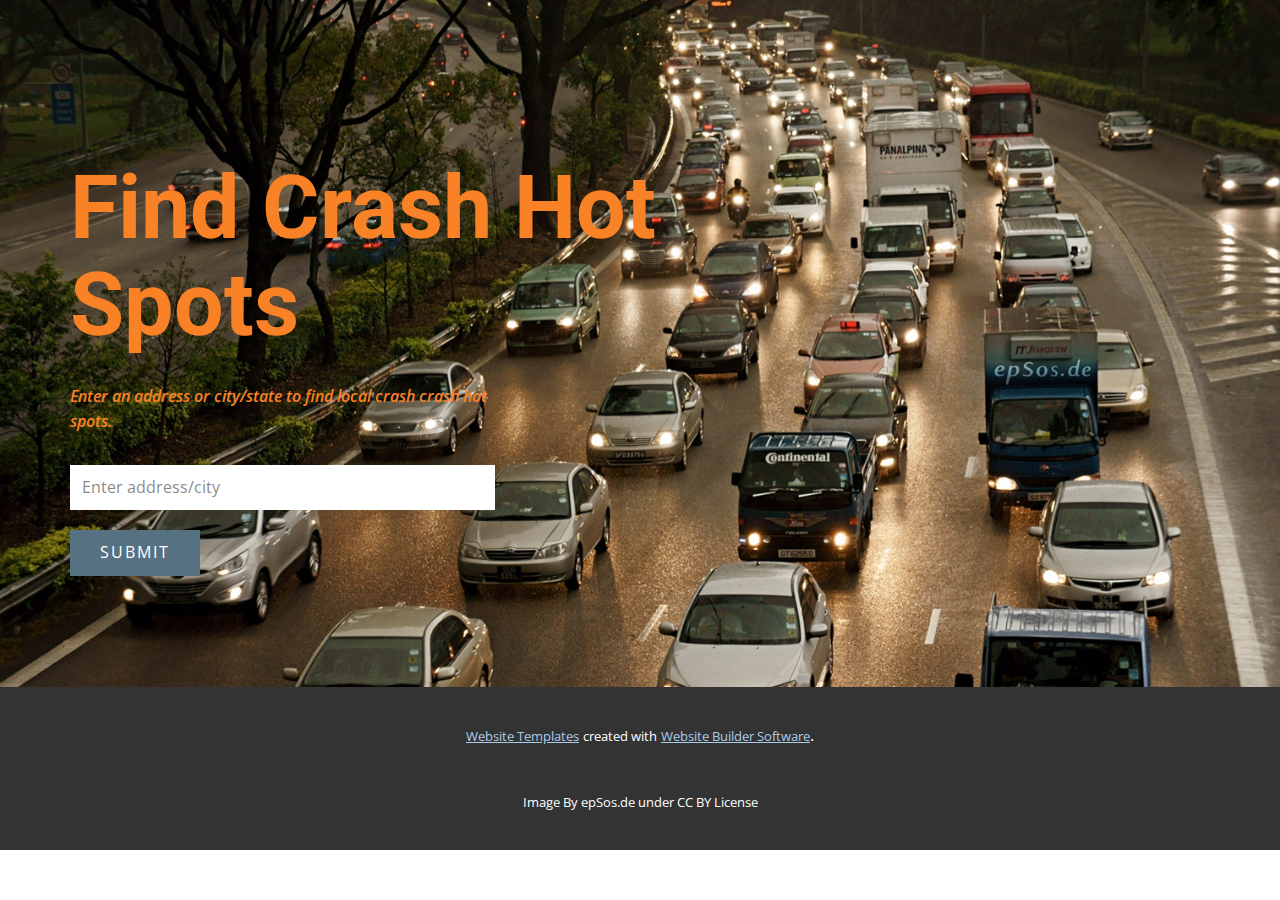
==== commit 599db143: "Added image credit" ====
--- a/templates/Page-7.html
+++ b/templates/Page-7.html
@@ -62,7 +62,10 @@
       </p>
       <a class="u-link" href="https://nicepage.com/" target="_blank">
         <span>Website Builder Software</span>
-      </a>. 
+      </a>.<br>
+      <p class="u-text">
+        <span>Image By epSos.de under CC BY License</span>
+      </p>
     </section>
   </body>
 </html>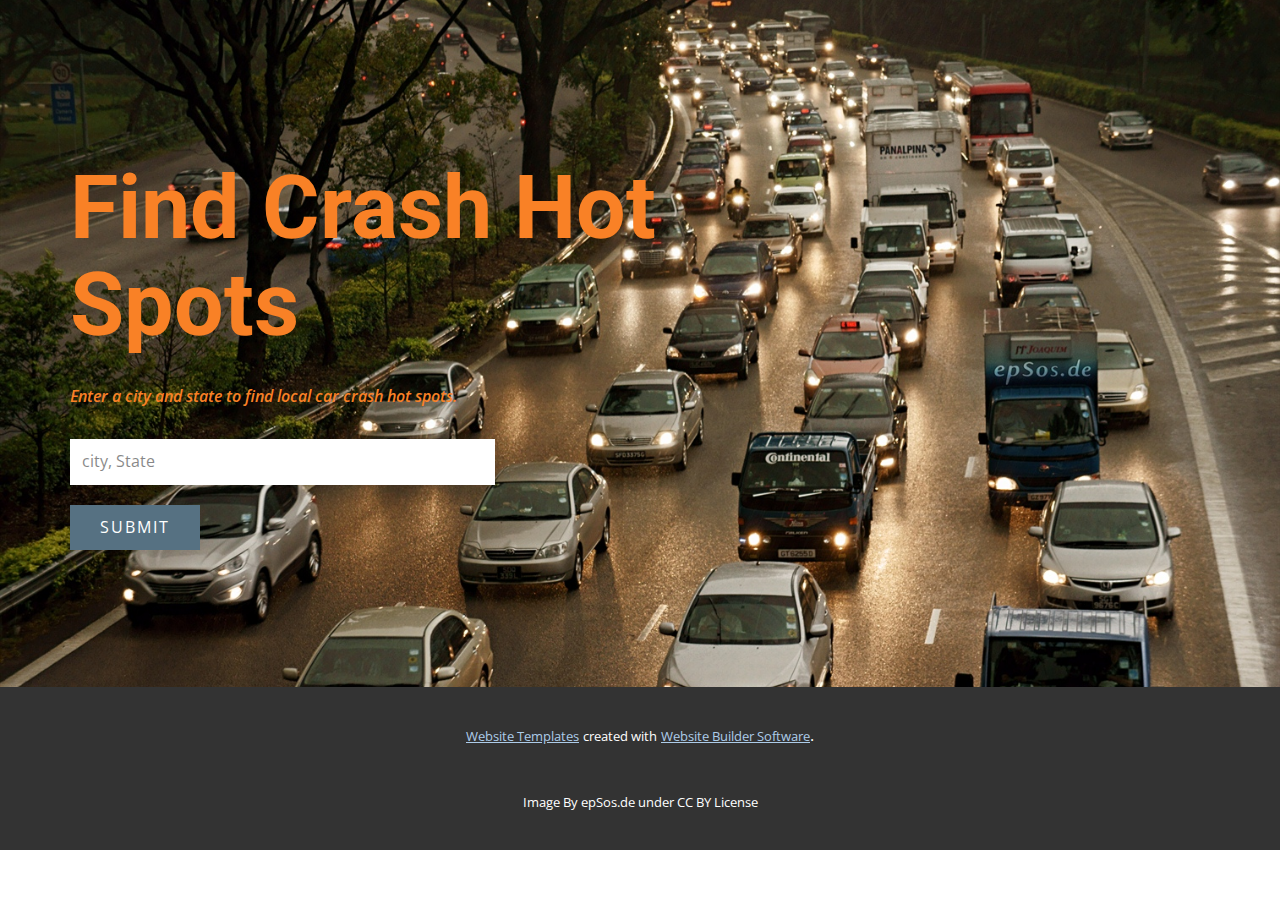
==== commit cbf13c18: "Some text editing" ====
--- a/templates/Page-7.html
+++ b/templates/Page-7.html
@@ -32,7 +32,7 @@
       <div class="u-clearfix u-sheet u-sheet-1">
         <h1 class="u-heading-font u-text u-text-palette-3-base u-title u-text-1">Find Crash Hot Spots<br>
         </h1>
-        <p class="u-text u-text-palette-3-base u-text-2">Enter an address or city/state to find local crash crash hot spots.<br>
+        <p class="u-text u-text-palette-3-base u-text-2">Enter a city and state to find local car crash hot spots.<br>
         </p>
         <div class="u-expanded-width-xs u-form u-form-1">
           <form action="Graph" method="POST"><!-- hidden inputs for siteId and pageId -->
@@ -40,7 +40,7 @@
             <input type="hidden" id="pageId" name="pageId" value="237453"><!-- always visible -->
             <div class="u-form-email u-form-group">
               <label for="adr" class="u-form-control-hidden u-label">Address</label>
-              <input type="text" placeholder="Enter address/city" id="adr" name="adr" class="u-border-no-bottom u-border-no-left u-border-no-right u-border-no-top u-input u-input-rectangle u-white" required="">
+              <input type="text" placeholder="city, State" id="adr" name="adr" class="u-border-no-bottom u-border-no-left u-border-no-right u-border-no-top u-input u-input-rectangle u-white" required="">
             </div>
             <div class="u-form-group u-form-submit">
               <a href="#" class="u-btn u-btn-rectangle u-btn-submit u-button-style u-palette-2-base u-radius-0 u-btn-1">Submit</a>
